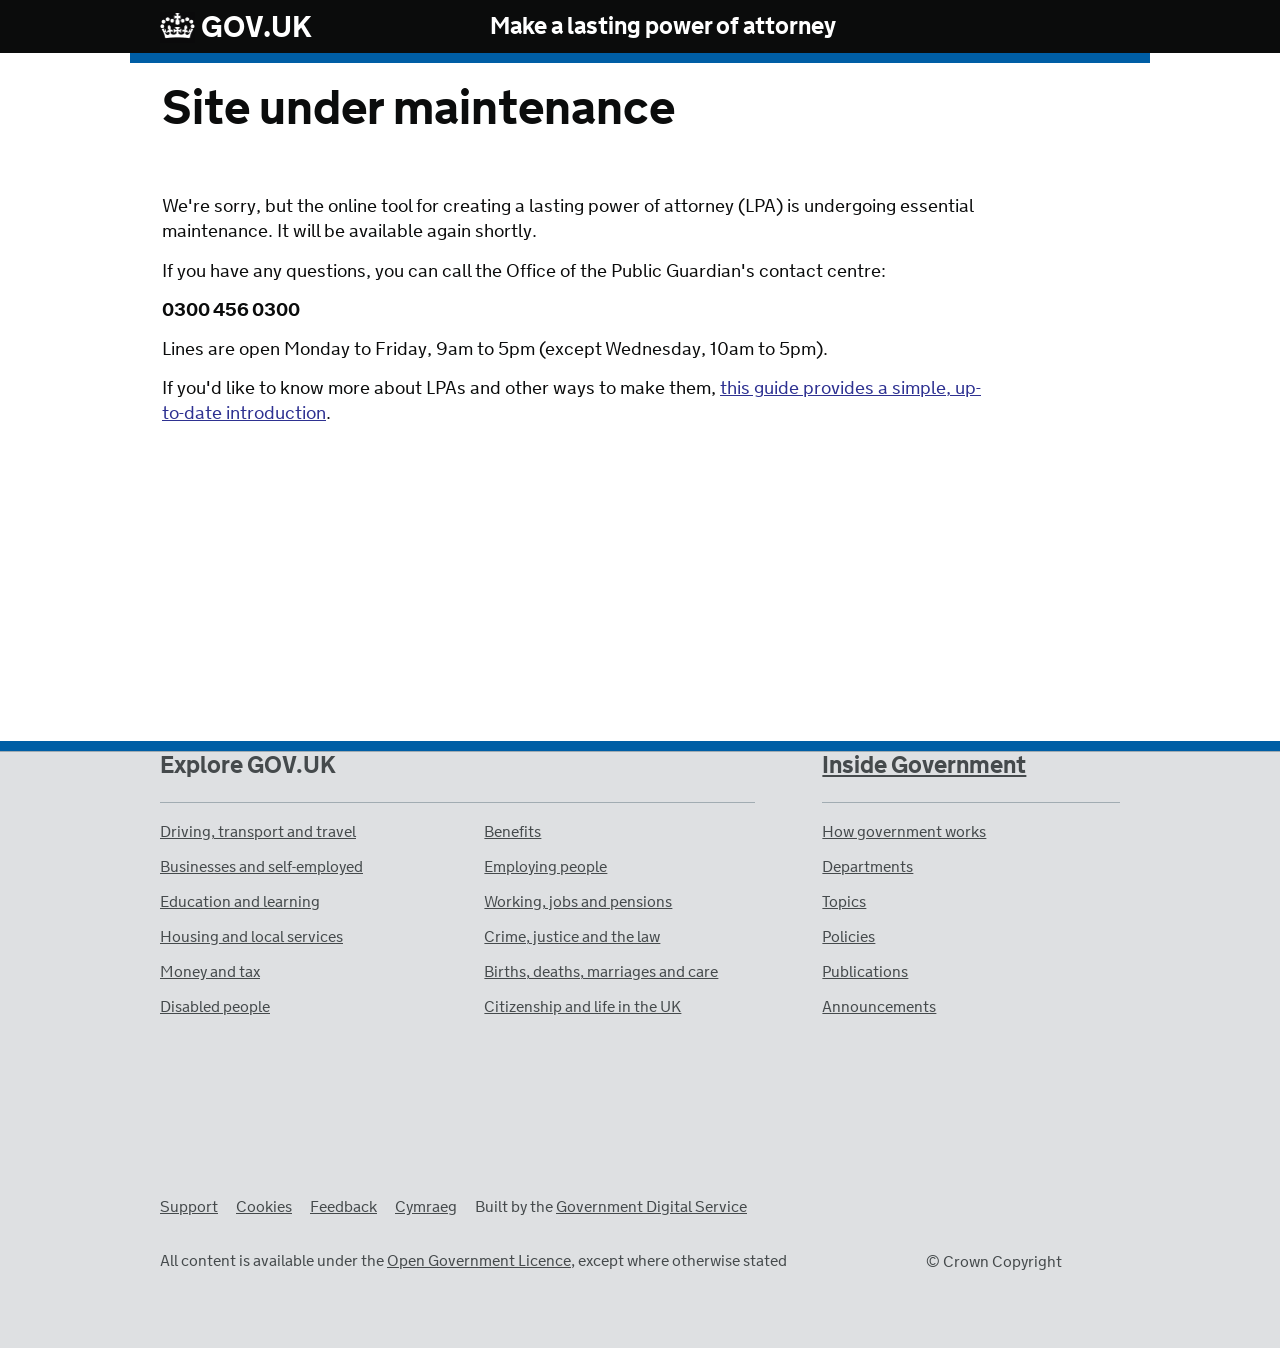
==== index.html @ 2215c609 "Initial commit of the OPG LPA maintenance site." ====
<!DOCTYPE html>
<!--[if lt IE 9]><html class="lte-ie8" lang="en"><![endif]-->
<!--[if gt IE 8]><!-->

<html lang="en">
<!--<![endif]-->

      <head>
    <meta http-equiv="content-type" content="text/html; charset=UTF-8" />

    <title>Site under maintenance | Make a lasting power of attorney | GOV.UK</title>

    <script type="text/javascript">
  (function(){if(navigator.userAgent.match(/IEMobile\/10\.0/)){var d=document,c="appendChild",a=d.createElement("style");a[c](d.createTextNode("@-ms-viewport{width:auto!important}"));d.getElementsByTagName("head")[0][c](a);}})();
</script>
<!--[if gt IE 8]><!--><link href="/assets-digital-cabinet-office-gov-uk-static/application-a82ba1f455ff45927664ef45062f9cf7.css" media="screen" rel="stylesheet" type="text/css" /><!--<![endif]-->
<!--[if IE 6]><link href="/assets-digital-cabinet-office-gov-uk-static/application-ie6-4026ead82285bf16a3e06874a252876e.css" media="screen" rel="stylesheet" type="text/css" /><![endif]-->
<!--[if IE 7]><link href="/assets-digital-cabinet-office-gov-uk-static/application-ie7-8b614a81fdb6afed53f5b2acc5351a9c.css" media="screen" rel="stylesheet" type="text/css" /><![endif]-->
<!--[if IE 8]><link href="/assets-digital-cabinet-office-gov-uk-static/application-ie8-4bdfe7c675d5196a0236095948106fd6.css" media="screen" rel="stylesheet" type="text/css" /><![endif]-->


<link href="/assets-digital-cabinet-office-gov-uk-static/print-a250641f33ac06dba78975b0c65f8ac9.css" media="print" rel="stylesheet" type="text/css" />


    <!--[if IE 8]>
<script type="text/javascript">
  (function(){if(window.opera){return;}
  setTimeout(function(){var a=document,g,b={families:(g=
  ["nta"]),urls:["/assets-digital-cabinet-office-gov-uk-static/fonts-ie8-beb10cbc00c9b7dcdbdee824962bc5f6.css"]},
  c="/assets-digital-cabinet-office-gov-uk-static/libs/goog/webfont-debug-96870cf9f159ed811fd43c39bdf4656b.js",d="script",
  e=a.createElement(d),f=a.getElementsByTagName(d)[0],h=g.length;WebFontConfig
  ={custom:b},e.src=c,f.parentNode.insertBefore(e,f);for(;h=h-1;a.documentElement
  .className+=' wf-'+g[h].replace(/\s/g,'').toLowerCase()+'-n4-loading');},0)
  })()
</script>
<![endif]-->
<!--[if gte IE 9]><!-->
  <link href="/assets-digital-cabinet-office-gov-uk-static/fonts-0fb6b917e34e45c93a44eec72dcc21de.css" media="all" rel="stylesheet" type="text/css" />
<!--<![endif]-->


    <!--[if lt IE 9]>
      <script src="/assets-digital-cabinet-office-gov-uk-static/ie-27ccded64045ab36dbfb67c2f47c362b.js" type="text/javascript"></script>
    <![endif]-->

    <link rel="shortcut icon" href="/assets-digital-cabinet-office-gov-uk-static/favicon-447e4ac1ab790342660eacfe3dcce264.ico" type="image/x-icon" />

<!-- For third-generation iPad with high-resolution Retina display: -->
<link rel="apple-touch-icon-precomposed" sizes="144x144" href="/assets-digital-cabinet-office-gov-uk-static/apple-touch-icon-144x144-4e306e01c31e237722b82b7aa7130082.png">
<!-- For iPhone with high-resolution Retina display: -->
<link rel="apple-touch-icon-precomposed" sizes="114x114" href="/assets-digital-cabinet-office-gov-uk-static/apple-touch-icon-114x114-f1d7ccdc7b86d923386b373a9ba5e3db.png">
<!-- For first- and second-generation iPad: -->
<link rel="apple-touch-icon-precomposed" sizes="72x72" href="/assets-digital-cabinet-office-gov-uk-static/apple-touch-icon-72x72-2ddbe540853e3ba0d30fbad2a95eab3c.png">
<!-- For non-Retina iPhone, iPod Touch, and Android 2.1+ devices: -->
<link rel="apple-touch-icon-precomposed" href="/assets-digital-cabinet-office-gov-uk-static/apple-touch-icon-57x57-37527434942ed8407b091aae5feff3f3.png">

<meta name="viewport" content="width=device-width, initial-scale=1">
<meta name="og:image" content="/assets-digital-cabinet-office-gov-uk-static/opengraph-image-4e469785ca4cc8f8dd18d0627bc43d19.png">
<meta name="description" content="Make a lasting power of attorney">
<meta content="Family" name="x-section-name">
<meta content="/browse/family" name="x-section-link">
<meta content="local_transaction" name="x-section-format">


<!--[if gt IE 8]><!--><link href="/css/styles.css" media="screen" rel="stylesheet" type="text/css" /><!--<![endif]-->
<!--[if IE 6]><link href="/css/ie6.css" media="screen" rel="stylesheet" type="text/css" /><![endif]-->
<!--[if IE 7]><link href="/css/ie7.css" media="screen" rel="stylesheet" type="text/css" /><![endif]-->
<!--[if IE 8]><link href="/css/ie8.css" media="screen" rel="stylesheet" type="text/css" /><![endif]-->

<!-- LPA Print styles -->
<link href="/css/print.css" media="print" rel="stylesheet" type="text/css" />

</head>
    
<body class="mainstream full-width">
  <script type="text/javascript">document.body.className = document.body.className + ' js-enabled';</script>
  <a href="#content" class="visuallyhidden">Skip to main content</a>
            <header role="banner" id="global-header" class="global-header with-proposition">
  <div class="header-wrapper">
    <div class="header-global">
      <div class="header-logo">
        <a href="https://www.gov.uk/" title="Go to the GOV.UK homepage" id="logo" class="content">
          <img src="/images/gov.uk_logotype_crown.png" width="35" height="31" alt=""> GOV.UK
        </a>
      </div>
    </div>


          <div class="header-proposition">
        <div class="content">
          <nav id="proposition-menu">
             <span class="home"><a href="/" id="proposition-name">Make a lasting power of attorney</a></span>
          </nav>
        </div>
      </div>
      </div>
</header>            
 
       
<div id="wrapper">
  <section id="content" role="main" class="group">			
            

<header class="page-header group">
<hgroup>
<h1>Site under maintenance</h1>
</hgroup>
</header>

<div class="article-container group">
	<article role="article" class="group">
		<div class="inner">

<p>We're sorry, but the online tool for creating a lasting power of attorney (LPA) is undergoing essential maintenance. It will be available again shortly.</p>

<p>If you have any questions, you can call the Office of the Public Guardian's contact centre: </p>

<p><strong>0300 456 0300</strong></p>


<p>Lines are open Monday to Friday, 9am to 5pm (except Wednesday, 10am to 5pm). </p>

<p>If you'd like to know more about LPAs and other ways to make them, <a href="https://www.gov.uk/power-of-attorney">this guide provides a simple, up-to-date introduction</a>. </p>

</div>
</article>
</div>
                        
    
            </section>
</div>

                        <footer class="group" id="footer" role="contentinfo"><div class="footer-wrapper">
        <nav class="footer-categories"><div class="footer-explore">
            <h2>Explore GOV.UK</h2>

            <ul>
<li><a href="/browse/driving">Driving, transport and travel</a></li>
              <li><a href="/browse/benefits">Benefits</a></li>
              <li><a href="/browse/business">Businesses and self-employed</a></li>
              <li><a href="/browse/employing-people">Employing people</a></li>
              <li><a href="/browse/education">Education and learning</a></li>
              <li><a href="/browse/working">Working, jobs and pensions</a></li>
              <li><a href="/browse/housing">Housing and local services</a></li>
              <li><a href="/browse/justice">Crime, justice and the law</a></li>
              <li><a href="/browse/tax">Money and tax</a></li>
              <li><a href="/browse/births-deaths-marriages">Births, deaths, marriages and care</a></li>
              <li><a href="/browse/disabilities">Disabled people</a></li>
              <li><a href="/browse/citizenship">Citizenship and life in the UK</a></li>
            </ul>
</div>

          <div class="footer-inside-government">
            <h2><a href="/government">Inside Government</a></h2>

            <ul>
<li><a href="/government/how-government-works">How government works</a></li>
              <li><a href="/government/organisations">Departments</a></li>
              <li><a href="/government/topics">Topics</a></li>
              <li><a href="/government/policies">Policies</a></li>
              <li><a href="/government/publications">Publications</a></li>
              <li><a href="/government/announcements">Announcements</a></li>
            </ul>
</div>

        </nav><div class="footer-meta">
          <nav><ul>
<li><a href="/support">Support</a></li>
              <li><a href="/support/cookies">Cookies</a></li>
              <li><a href="/feedback">Feedback</a></li>
              <li><a href="/cymraeg">Cymraeg</a></li>
              <li>Built by the <a href="http://digital.cabinetoffice.gov.uk/">Government Digital Service</a>
</li>
            </ul>
<p>All content is available under the <a href="http://www.nationalarchives.gov.uk/doc/open-government-licence/">Open Government Licence</a>, except where otherwise stated</p>
          </nav><div class="copyright">
            <a href="http://www.nationalarchives.gov.uk/information-management/our-services/crown-copyright.htm">© Crown Copyright</a>
          </div>
        </div>
      </div>
    </footer>
    <script type="text/javascript">

    var _gaq = _gaq || [];
    _gaq.push(['_setAccount', 'UA-33184303-1']);
    _gaq.push(['_setDomainName', 'service.gov.uk']);
    _gaq.push(['_trackPageview']);
    
    (function() {
         var ga = document.createElement('script'); ga.type = 'text/javascript'; ga.async = true;
         ga.src = ('https:' == document.location.protocol ? 'https://ssl' : 'http://www') + '.google-analytics.com/ga.js';
         var s = document.getElementsByTagName('script')[0]; s.parentNode.insertBefore(ga, s);
    })();
      
</script>				
				
</body>

</html>
---- assets-digital-cabinet-office-gov-uk-static/application-a82ba1f455ff45927664ef45062f9cf7.css ----
@-ms-viewport{width:device-width}@-o-viewport{width:device-width}@font-face{font-family:GDS-Logo;src:local("HelveticaNeue"),local("Helvetica Neue"),local("Arial"),local("Helvetica")}@-ms-viewport{width:device-width}@-o-viewport{width:device-width}.button,.button:visited{display:inline;border:none;text-decoration:none;position:relative;line-height:1.25;cursor:pointer}.button,.button.medium{padding:0.25em 0.5em}.button.medium{font-family:"nta",Arial,sans-serif;font-size:19px;font-size:1.9rem;line-height:1.36842;font-weight:400;text-transform:none}@media (max-width: 640px){.button.medium{font-size:1.6rem;line-height:1.25}}.get-started .button,.button,.button:visited{background-color:#008270;color:#fff;-webkit-border-radius:3px;-moz-border-radius:3px;border-radius:3px;-webkit-box-shadow:0 3px 0 #000;-moz-box-shadow:0 3px 0 #000;box-shadow:0 3px 0 #000;font-weight:400;overflow:visible}.get-started .button:focus,.get-started .button:active,.get-started .button-active,.button:active,.button:focus,.button-active{background-color:#28A197}.get-started .button:hover,.get-started .button-hover,.button:hover,.button-hover{background-color:#3ABAA8;color:#fff}.button:active,.button-active{top:0px;box-shadow:none;outline:none}.button:before{content:"";height:110%;width:100%;display:block;background:transparent;position:absolute;top:0;left:0}.button:active:before{top:-10%;height:120%}.get-started .button{font-family:"nta",Arial,sans-serif;font-size:24px;font-size:2.4rem;line-height:0.66667;font-weight:400;text-transform:none;padding:0.45em 0.5em 0.45em 0.5em;display:inline-block}@media (max-width: 640px){.get-started .button{font-size:2rem;line-height:1.2}}.transaction .get-started .button,.local_transaction .get-started .button,.business_support .get-started .button,.licence .get-started .button,.next-steps-promo .get-started .button{padding:0.45em 1.7em 0.45em 0.67em;background-image:url(https://assets.digital.cabinet-office.gov.uk/static/icon-pointer-063838cde108768e30b077e5303783fc.png);background-position:100% 50%;background-repeat:no-repeat}@media (max-width: 640px){.transaction .get-started .button,.local_transaction .get-started .button,.business_support .get-started .button,.licence .get-started .button,.next-steps-promo .get-started .button{background-position:110% 50%}}@media only screen and (-webkit-min-device-pixel-ratio: 2), only screen and (min--moz-device-pixel-ratio: 2), only screen and (-o-min-device-pixel-ratio: 20 / 10), only screen and (min-device-pixel-ratio: 2), only screen and (min-resolution: 192dpi), only screen and (min-resolution: 2dppx){.transaction .get-started .button,.local_transaction .get-started .button,.business_support .get-started .button,.licence .get-started .button,.next-steps-promo .get-started .button{background-image:url(https://assets.digital.cabinet-office.gov.uk/static/icon-pointer-2x-4e80a3998449f88cfb24dba53a739286.png);background-size:30px 19px}}.get-started{margin:1.5em 0 0 0}.get-started .destination{font-family:"nta",Arial,sans-serif;font-size:14px;font-size:1.4rem;line-height:1.42857;font-weight:400;text-transform:none;color:#2e3133;display:block;margin-top:0.5em;max-width:13em}@media (max-width: 640px){.get-started .destination{font-size:1.2rem;line-height:1.25}}a.button[rel="external"]:after{display:none;content:none;margin-left:0;margin-right:0}input[disabled="disabled"]{opacity:0.5}input[type="text"],input[type="search"]{font-family:"nta",Arial,sans-serif;font-size:16px;font-size:1.6rem;line-height:1.25;font-weight:300;text-transform:none;border:1px solid #bbb;min-width:8em;margin:0 0.5em;padding:0.25em}@media (max-width: 640px){input[type="text"],input[type="search"]{font-size:1.4rem;line-height:1.14286}}article,aside,details,figcaption,figure,footer,header,hgroup,nav,section,summary{display:block}audio,canvas,video{display:inline-block;*display:inline;*zoom:1}audio:not([controls]){display:none;height:0}[hidden]{display:none}html{font-size:100%;-webkit-text-size-adjust:100%;-ms-text-size-adjust:100%}html,button,input,select,textarea{font-family:sans-serif}body{margin:0}a:focus{outline:thin dotted}a:active,a:hover{outline:0}h1{font-size:2em;margin:0.67em 0}h2{font-size:1.5em;margin:0.83em 0}h3{font-size:1.17em;margin:1em 0}h4{font-size:1em;margin:1.33em 0}h5{font-size:0.83em;margin:1.67em 0}h6{font-size:0.75em;margin:2.33em 0}abbr[title]{border-bottom:none}b,strong{font-weight:bold}blockquote{margin:1em 40px}dfn{font-style:italic}mark{background:#ff0;color:#000}p,pre{margin:1em 0}code,kbd,pre,samp{font-family:monospace, serif;_font-family:'courier new', monospace;font-size:1em}pre{white-space:pre;white-space:pre-wrap;word-wrap:break-word}q{quotes:none}q:before,q:after{content:'';content:none}small{font-size:75%}sub,sup{font-size:75%;line-height:0;position:relative;vertical-align:baseline}sup{top:-0.5em}sub{bottom:-0.25em}dl,menu,ol,ul{margin:1em 0}dd{margin:0 0 0 40px}menu,ol,ul{padding:0 0 0 40px}nav ul,nav ol{list-style:none;list-style-image:none}img{border:0;-ms-interpolation-mode:bicubic}svg:not(:root){overflow:hidden}figure{margin:0}form{margin:0}fieldset{border:1px solid #c0c0c0;margin:0 2px;padding:0.35em 0.625em 0.75em}legend{border:0;padding:0;white-space:normal;*margin-left:-7px}button,input,select,textarea{font-size:100%;margin:0;vertical-align:baseline;*vertical-align:middle}button,input{line-height:normal}button,html input[type="button"],input[type="reset"],input[type="submit"]{-webkit-appearance:button;cursor:pointer;*overflow:visible}button[disabled],input[disabled]{cursor:default}input[type="checkbox"],input[type="radio"]{box-sizing:border-box;padding:0;*height:13px;*width:13px}input[type="search"]{-webkit-appearance:textfield;-moz-box-sizing:content-box;-webkit-box-sizing:content-box;box-sizing:content-box}input[type="search"]::-webkit-search-cancel-button,input[type="search"]::-webkit-search-decoration{-webkit-appearance:none}button::-moz-focus-inner,input::-moz-focus-inner{border:0;padding:0}textarea{overflow:auto;vertical-align:top}table{border-collapse:collapse;border-spacing:0}html,body,button,input,table,td,th{font-family:"nta",Arial,sans-serif}html,body,div,h1,h2,h3,h4,h5,h6,article,aside,footer,header,hgroup,nav,section{margin:0;padding:0;vertical-align:baseline}.group:before,.group:after{content:"\0020";display:block;height:0;overflow:hidden}.group:after{clear:both}.group{zoom:1}.content-fixed{top:0;position:fixed}.shim{display:block}html{background:#eaedef}body{color:#0b0c0c;line-height:1.5;font-weight:400;-webkit-font-smoothing:antialiased}ol,ul,nav ol,nav ul{list-style:inherit}fieldset{border:none;padding:0}a,a:visited{color:#2e3191}a:hover{color:#2e8aca}a:active{color:#2e8aca}a[rel="external"]:after{background-image:url(https://assets.digital.cabinet-office.gov.uk/static/external-link-4247fe6cbf644abe4092032a36a5837e.png);background-repeat:no-repeat}@media only screen and (-webkit-min-device-pixel-ratio: 2), only screen and (min--moz-device-pixel-ratio: 2), only screen and (-o-min-device-pixel-ratio: 20 / 10), only screen and (min-device-pixel-ratio: 2), only screen and (min-resolution: 192dpi), only screen and (min-resolution: 2dppx){a[rel="external"]:after{background-image:url(https://assets.digital.cabinet-office.gov.uk/static/external-link-24x24-d888ebcab9570f3a9e2d96f852ac841e.png);background-size:12px 400px}}a[rel="external"]:after{content:"\A0\A0\A0\A0";background-position:right 6px}a[rel="external"]:hover:after{background-position:right -382px}@media (max-width: 640px){a[rel="external"]:after{content:"\A0\A0\A0\A0\A0";background-position:right 3px}a[rel="external"]:hover:after{background-position:right -385px}}.external-link:after{content:"\A0\A0\A0\A0\A0\A0\A0\A0";background-position:right 0px}.external-link:hover:after{background-position:right 0px}.external-link:after{background-image:url(https://assets.digital.cabinet-office.gov.uk/static/external-link-black-12x12-0e08faeaec0dca8fe0e776df6f8ca406.png);background-repeat:no-repeat}@media only screen and (-webkit-min-device-pixel-ratio: 2), only screen and (min--moz-device-pixel-ratio: 2), only screen and (-o-min-device-pixel-ratio: 20 / 10), only screen and (min-device-pixel-ratio: 2), only screen and (min-resolution: 192dpi), only screen and (min-resolution: 2dppx){.external-link:after{background-image:url(https://assets.digital.cabinet-office.gov.uk/static/external-link-black-24x24-6868422affcfcc15561daf443cc32b5d.png);background-size:12px 400px}}html{font-size:62.5%;overflow-y:scroll;-webkit-tap-highlight-color:rgba(0,0,0,0)}body{font-size:160%;margin:0}b,strong{font-weight:600}button{*overflow:visible}abbr[title]{cursor:help}input[type="search"]::-webkit-search-cancel-button{-webkit-appearance:searchfield-cancel-button;margin-right:2px}input[type="search"]::-webkit-search-decoration{-webkit-appearance:none}article h1{font-family:"nta",Arial,sans-serif;font-size:24px;font-size:2.4rem;line-height:1.25;font-weight:400;text-transform:none;font-weight:700;margin-top:1.5em;margin-bottom:0.75em}@media (max-width: 640px){article h1{font-size:2rem;line-height:1.2}}article header h1{font-family:"nta",Arial,sans-serif;font-size:27px;font-size:2.7rem;line-height:1.11111;font-weight:400;text-transform:none;padding-top:8px;padding-top:0.8rem;padding-bottom:7px;padding-bottom:0.7rem;font-weight:700;color:#0b0c0c;margin-top:0;margin-bottom:0}@media (max-width: 640px){article header h1{font-size:1.8rem;line-height:1.11111}}@media (min-width: 641px){article header h1{padding-top:0.4rem;padding-bottom:0.6rem}}article header h1 span{font-family:"nta",Arial,sans-serif;font-size:16px;font-size:1.6rem;line-height:1.25;font-weight:300;text-transform:none;display:block;margin-bottom:0.4em}@media (max-width: 640px){article header h1 span{font-size:1.4rem;line-height:1.14286}}.wf-nta-n4-active article header h1 span{font-family:"NTA", "Helvetica Neue", Arial, Helvetica, sans-serif}article h1+h2{margin-top:0.75em}article h2{font-family:"nta",Arial,sans-serif;font-size:24px;font-size:2.4rem;line-height:1.25;font-weight:400;text-transform:none;font-weight:700;margin:1.2em 0 0.4em 0}@media (max-width: 640px){article h2{font-size:2rem;line-height:1.2}}article h2+h3{margin-top:0.75em}article h3{font-family:"nta",Arial,sans-serif;font-size:19px;font-size:1.9rem;line-height:1.31579;font-weight:400;text-transform:none;font-weight:700;margin-top:1em;margin-bottom:0.75em}@media (max-width: 640px){article h3{font-size:1.6rem;line-height:1.25}}article h3+h4{margin-top:0.75em}article h4{margin-top:1.5em;margin-bottom:0}article h3+table{margin-top:0.652em}article h4+table{margin-top:0.75em}article h2+p,article h3+p,article h4+p,article h2+ol,article h3+ol,article h4+ol,article h2+ul,article h3+ul,article h4+ul{margin-top:0.2em}article h1,article h2,article h3,article h4{color:#0b0c0c}article p,article ul,article ol{margin:0.75em 0}article p{font-family:"nta",Arial,sans-serif;font-size:19px;font-size:1.9rem;line-height:1.31579;font-weight:400;text-transform:none}@media (max-width: 640px){article p{font-size:1.6rem;line-height:1.25}}article p+.help-notice{margin-top:2em}article li{font-family:"nta",Arial,sans-serif;font-size:19px;font-size:1.9rem;line-height:1.31579;font-weight:400;text-transform:none;margin:0.25em 0;padding-left:0.3em}@media (max-width: 640px){article li{font-size:1.6rem;line-height:1.25}}@media (max-width: 640px){article li{margin-left:16px;margin-left:1.6rem;padding-left:0}}article li ul,article li ol{margin:0;list-style-position:inside}article li li{font-family:"nta",Arial,sans-serif;font-size:19px;font-size:1.9rem;line-height:1.31579;font-weight:400;text-transform:none;list-style-type:circle}@media (max-width: 640px){article li li{font-size:1.6rem;line-height:1.25}}article li p{font-family:"nta",Arial,sans-serif;font-size:19px;font-size:1.9rem;line-height:1.31579;font-weight:400;text-transform:none;margin:0}@media (max-width: 640px){article li p{font-size:1.6rem;line-height:1.25}}article ul,article ol{padding-left:1em;margin-top:0.75em;margin-bottom:0.75em}@media (max-width: 640px){article ul,article ol{padding-left:0;margin-left:0}}article .example ul,article .example ol{margin-left:-1.2em}article ul{list-style-type:circle;list-style-image:url(https://assets.digital.cabinet-office.gov.uk/static/bullet-disc-5px-4180cb91fb35028365a59ddfcfd36e34.gif)}article ol{list-style-type:decimal}article table ul{padding-left:0.75em;margin:0}article table ul li:last-child{margin-bottom:0}article dl{margin-top:1.5em;margin-bottom:1.88em}article dt{font-family:"nta",Arial,sans-serif;font-size:19px;font-size:1.9rem;line-height:1.31579;font-weight:400;text-transform:none;margin-bottom:0.25em}@media (max-width: 640px){article dt{font-size:1.6rem;line-height:1.25}}article dd{margin-bottom:0.75em}article table{border-collapse:collapse;border-spacing:0;margin:1em -1em 2em -1em;width:105.95%}article table caption{font-family:"nta",Arial,sans-serif;font-size:24px;font-size:2.4rem;line-height:1.25;font-weight:400;text-transform:none;font-weight:700;margin:0.4em 0.5em 0.4em 0.7em;text-align:left}@media (max-width: 640px){article table caption{font-size:2rem;line-height:1.2}}@media (max-width: 640px){article table{margin:1em 0 2em 0;width:100%}article table caption{padding-left:0}}article th,article td{font-family:"nta",Arial,sans-serif;font-size:16px;font-size:1.6rem;line-height:1.25;font-weight:300;text-transform:none;vertical-align:top;padding:0.7em 0.5em 0.7em 1em}@media (max-width: 640px){article th,article td{font-size:1.4rem;line-height:1.14286}}article th a[rel="external"]:after,article td a[rel="external"]:after{content:"\A0\A0\A0\A0\A0";background-position:right 3px}article th a[rel="external"]:hover:after,article td a[rel="external"]:hover:after{background-position:right -385px}@media (max-width: 640px){article th a[rel="external"]:after,article td a[rel="external"]:after{content:"\A0\A0\A0\A0\A0";background-position:right 1px}article th a[rel="external"]:hover:after,article td a[rel="external"]:hover:after{background-position:right -387px}}article tr:nth-child(even) td{background-color:#fff}article td{background:#eaedef;border:dotted 1px #b8c6cc}article td small{font-family:"nta",Arial,sans-serif;font-size:16px;font-size:1.6rem;line-height:1.25;font-weight:300;text-transform:none}@media (max-width: 640px){article td small{font-size:1.4rem;line-height:1.14286}}@media screen and (max-width: 320px){article th,article td,article td small{font-size:1rem}}article th{line-height:1.25em;text-align:left;color:#0b0c0c;font-weight:700;background-color:#dee0e2;border:solid 1px #a1acb2}.mainstream article .summary{margin:0 0 2em 0;padding:0;color:#0b0c0c}.mainstream article .summary p{font-family:"nta",Arial,sans-serif;font-size:24px;font-size:2.4rem;line-height:1.25;font-weight:400;text-transform:none}@media (max-width: 640px){.mainstream article .summary p{font-size:2rem;line-height:1.2}}@media (max-width: 640px){.mainstream article .summary{margin:0 0 2em 0;padding:0}}.mainstream .ancillary .summary{margin-bottom:2em}article .summary p,article .summary h2,.mainstream .ancillary .summary p,.mainstream .ancillary .summary h2{border:none;margin:0 0.75em 0 0}article .summary h2,.mainstream .ancillary .summary h2{line-height:1.35em}.licence-finder article.outcome ul{padding:1em 1em;margin:0 -1em}.licence-finder article.outcome ul li{list-style-type:none;list-style-image:none;margin:0 0 0.75em 0;padding:0}article .advisory{background:url(https://assets.digital.cabinet-office.gov.uk/static/icon-information-f78d8c1b10b141b5a9a8c7a40220c4a4.png) no-repeat scroll 98% 1em #d5e8f3;line-height:1.3em;margin:0 -1em 1em -1em;padding:1em;text-align:left}@media only screen and (-webkit-min-device-pixel-ratio: 2), only screen and (min--moz-device-pixel-ratio: 2), only screen and (-o-min-device-pixel-ratio: 20 / 10), only screen and (min-device-pixel-ratio: 2), only screen and (min-resolution: 192dpi), only screen and (min-resolution: 2dppx){article .advisory{background-image:url(https://assets.digital.cabinet-office.gov.uk/static/icon-information-2x-eedbac65890d3d47722b2ac643d29937.png);background-size:27px 27px}}article .advisory p{margin:0 0.75em 0 0;min-height:1.75em;padding-right:3em}article .advisory strong{font-weight:400}article .advisory.high-alert{background-color:#eaedef;border-color:#C00}@media (max-width: 640px){article .advisory{margin:0 0 1em 0}}article .intro{background-color:transparent;margin:0 -1em 1.5em -1em;padding:1em 1em 1em 1em}article .intro p:first-child{margin-top:0}@media (max-width: 640px){article .intro{margin:0 0 1.5em 0;padding:0}}#wrapper.place article .intro{margin-bottom:0}article .example{background:#eaedef;margin:0.75em -1em;padding:0.5em 1em}article .example strong{display:block}@media (max-width: 640px){article .example{margin:0.75 0}}article .application-notice,article .advisory.minor,article .form-download,article .subscribe{background-color:#d5e8f3;margin:1em -1em 1.5em -1em;padding:0.25em 1em 0.25em 1em}@media (max-width: 640px){article .application-notice,article .advisory.minor,article .form-download,article .subscribe{margin:1em 0 1.5em 0}}article .advisory.minor{background-image:none;padding:0.75em 1em}article .help-notice{background:url(https://assets.digital.cabinet-office.gov.uk/static/icon-important-a03e91e21fcafa717c52b03f9ecc4846.png) no-repeat scroll 98% 1em #eaedef}@media only screen and (-webkit-min-device-pixel-ratio: 2), only screen and (min--moz-device-pixel-ratio: 2), only screen and (-o-min-device-pixel-ratio: 20 / 10), only screen and (min-device-pixel-ratio: 2), only screen and (min-resolution: 192dpi), only screen and (min-resolution: 2dppx){article .help-notice{background-image:url(https://assets.digital.cabinet-office.gov.uk/static/icon-important-2x-efce5dcf8ea65c397c25f21c2a88d6ff.png);background-size:29px 24px}}article a.important{background:url(https://assets.digital.cabinet-office.gov.uk/static/icon-important-a03e91e21fcafa717c52b03f9ecc4846.png) no-repeat scroll 100% 0 #fff}article .subscribe{background:url(https://assets.digital.cabinet-office.gov.uk/static/icon-calendar-a730cb41819a392647f1d9aa0e73df47.png) no-repeat scroll 98% 1em #d5e8f3}@media only screen and (-webkit-min-device-pixel-ratio: 2), only screen and (min--moz-device-pixel-ratio: 2), only screen and (-o-min-device-pixel-ratio: 20 / 10), only screen and (min-device-pixel-ratio: 2), only screen and (min-resolution: 192dpi), only screen and (min-resolution: 2dppx){article .subscribe{background-image:url(https://assets.digital.cabinet-office.gov.uk/static/icon-calendar-2x-6bc181d5ec18418bf6b31066dfc948cc.png);background-size:27px 27px}}article .info-notice{background:url(https://assets.digital.cabinet-office.gov.uk/static/icon-information-f78d8c1b10b141b5a9a8c7a40220c4a4.png) no-repeat scroll 98% 1em #d5e8f3}@media only screen and (-webkit-min-device-pixel-ratio: 2), only screen and (min--moz-device-pixel-ratio: 2), only screen and (-o-min-device-pixel-ratio: 20 / 10), only screen and (min-device-pixel-ratio: 2), only screen and (min-resolution: 192dpi), only screen and (min-resolution: 2dppx){article .info-notice{background-image:url(https://assets.digital.cabinet-office.gov.uk/static/icon-information-2x-eedbac65890d3d47722b2ac643d29937.png);background-size:27px 27px}}article .help-notice p,article .info-notice p,article .subscribe p{padding-right:4em}article p+.help-notice,article p+.info-notice{margin-top:2em}article .info-notice a[rel="external"]{display:inline}article .form-download{background:url(https://assets.digital.cabinet-office.gov.uk/static/icon-file-download-94eed1f1fc1bdef08f0ec9667bed474d.png) no-repeat scroll 98% 1em #d5e8f3}@media only screen and (-webkit-min-device-pixel-ratio: 2), only screen and (min--moz-device-pixel-ratio: 2), only screen and (-o-min-device-pixel-ratio: 20 / 10), only screen and (min-device-pixel-ratio: 2), only screen and (min-resolution: 192dpi), only screen and (min-resolution: 2dppx){article .form-download{background-image:url(https://assets.digital.cabinet-office.gov.uk/static/icon-file-download-2x-9510e63cf21008db399a745efe01e927.png);background-size:25px 25px}}article .form-download p{padding-right:3em}article .form-download a{display:block}.contact{margin:0.75em 0;min-width:60%}.contact dl dt{font-weight:bold;margin:0 0 0.25em 0}.contact dl dd{margin:0 0 0.5em 0}@media (max-width: 640px){.contact{margin:0.75em 0}}.meta-data .contact{width:auto}.contact dl dt,.meta-data .contact dt{float:left;clear:left}.contact dl dd,.meta-data .contact dd{margin-left:8.5em}article .address{background:#eaedef;margin:0.75em 0 1.5em 0;padding:1em 0 1em 2em;min-width:35%}article ol.places{list-style-type:none;padding-left:0;margin-left:0}article ol.places.answer_locations .information{min-height:3em}article ol.places li{margin:0;padding-left:0}section.places h3{margin-top:0}article .place{margin:1.5em 0;border-bottom:solid 1px #a1acb2;padding-bottom:1.5em}article .place .address{background:none;border:none;margin:0;padding:0;width:auto;display:block}article .place .url{overflow:hidden;text-overflow:ellipsis}article .place .additional-information{font-family:"nta",Arial,sans-serif;font-size:16px;font-size:1.6rem;line-height:1.25;font-weight:300;text-transform:none}@media (max-width: 640px){article .place .additional-information{font-size:1.4rem;line-height:1.14286}}article .place .additional-information a{display:block}@media (max-width: 640px){article .place{margin:0.75em 0}}article ul.view-maps{list-style:none;padding:0;margin:1em 0}article ul.view-maps li{font-family:"nta",Arial,sans-serif;font-size:16px;font-size:1.6rem;line-height:1.25;font-weight:300;text-transform:none;display:inline-block;margin-right:1em}@media (max-width: 640px){article ul.view-maps li{font-size:1.4rem;line-height:1.14286}}article ol.steps{padding-left:0;margin-left:0}article ol.steps>li{background-position:0 0.87em;background-repeat:no-repeat;list-style-type:none;margin-left:0;padding:0.75em 0 0.75em 2.2em}article ol.steps>li:nth-child(1){background-image:url(https://assets.digital.cabinet-office.gov.uk/static/icon-step-1-6afb52055d0f49ccc1ffa7c33ef10fb2.png)}@media only screen and (-webkit-min-device-pixel-ratio: 2), only screen and (min--moz-device-pixel-ratio: 2), only screen and (-o-min-device-pixel-ratio: 20 / 10), only screen and (min-device-pixel-ratio: 2), only screen and (min-resolution: 192dpi), only screen and (min-resolution: 2dppx){article ol.steps>li:nth-child(1){background-image:url(https://assets.digital.cabinet-office.gov.uk/static/icon-step-1-2x-e4b7bb0f629da7101212d249d3220073.png);background-size:24px 24px}}article ol.steps>li:nth-child(2){background-image:url(https://assets.digital.cabinet-office.gov.uk/static/icon-step-2-959e7eecd3702fe3bc7a61a57a40289b.png)}@media only screen and (-webkit-min-device-pixel-ratio: 2), only screen and (min--moz-device-pixel-ratio: 2), only screen and (-o-min-device-pixel-ratio: 20 / 10), only screen and (min-device-pixel-ratio: 2), only screen and (min-resolution: 192dpi), only screen and (min-resolution: 2dppx){article ol.steps>li:nth-child(2){background-image:url(https://assets.digital.cabinet-office.gov.uk/static/icon-step-2-2x-1dd7dccc37dd28ecee1f493431c4a8ef.png);background-size:24px 24px}}article ol.steps>li:nth-child(3){background-image:url(https://assets.digital.cabinet-office.gov.uk/static/icon-step-3-c95226d199222c14832170be0941a27a.png)}@media only screen and (-webkit-min-device-pixel-ratio: 2), only screen and (min--moz-device-pixel-ratio: 2), only screen and (-o-min-device-pixel-ratio: 20 / 10), only screen and (min-device-pixel-ratio: 2), only screen and (min-resolution: 192dpi), only screen and (min-resolution: 2dppx){article ol.steps>li:nth-child(3){background-image:url(https://assets.digital.cabinet-office.gov.uk/static/icon-step-3-2x-f8b1c0b935d71c4629f3ee65299b1adf.png);background-size:24px 24px}}article ol.steps>li:nth-child(4){background-image:url(https://assets.digital.cabinet-office.gov.uk/static/icon-step-4-60af308c82427fdd1d7d6d25276081b9.png)}@media only screen and (-webkit-min-device-pixel-ratio: 2), only screen and (min--moz-device-pixel-ratio: 2), only screen and (-o-min-device-pixel-ratio: 20 / 10), only screen and (min-device-pixel-ratio: 2), only screen and (min-resolution: 192dpi), only screen and (min-resolution: 2dppx){article ol.steps>li:nth-child(4){background-image:url(https://assets.digital.cabinet-office.gov.uk/static/icon-step-4-2x-3370132b9083ad457389b8060cccf78b.png);background-size:24px 24px}}article ol.steps>li:nth-child(5){background-image:url(https://assets.digital.cabinet-office.gov.uk/static/icon-step-5-b17e99ecee21386df7756a701d1065ba.png)}@media only screen and (-webkit-min-device-pixel-ratio: 2), only screen and (min--moz-device-pixel-ratio: 2), only screen and (-o-min-device-pixel-ratio: 20 / 10), only screen and (min-device-pixel-ratio: 2), only screen and (min-resolution: 192dpi), only screen and (min-resolution: 2dppx){article ol.steps>li:nth-child(5){background-image:url(https://assets.digital.cabinet-office.gov.uk/static/icon-step-5-2x-457c197651d0b98b00a8afe4c45d3f62.png);background-size:24px 24px}}article ol.steps>li:nth-child(6){background-image:url(https://assets.digital.cabinet-office.gov.uk/static/icon-step-6-11c0dabc312cc243190739cc83353020.png)}@media only screen and (-webkit-min-device-pixel-ratio: 2), only screen and (min--moz-device-pixel-ratio: 2), only screen and (-o-min-device-pixel-ratio: 20 / 10), only screen and (min-device-pixel-ratio: 2), only screen and (min-resolution: 192dpi), only screen and (min-resolution: 2dppx){article ol.steps>li:nth-child(6){background-image:url(https://assets.digital.cabinet-office.gov.uk/static/icon-step-6-2x-2affb9ee5a3923338aca1e35a5e18ae9.png);background-size:24px 24px}}article ol.steps>li:nth-child(7){background-image:url(https://assets.digital.cabinet-office.gov.uk/static/icon-step-7-ad4e1394e9d1545bdc5428e0f9cd3134.png)}@media only screen and (-webkit-min-device-pixel-ratio: 2), only screen and (min--moz-device-pixel-ratio: 2), only screen and (-o-min-device-pixel-ratio: 20 / 10), only screen and (min-device-pixel-ratio: 2), only screen and (min-resolution: 192dpi), only screen and (min-resolution: 2dppx){article ol.steps>li:nth-child(7){background-image:url(https://assets.digital.cabinet-office.gov.uk/static/icon-step-7-2x-efbf103c9b835a30b2f4006dc20442cc.png);background-size:24px 24px}}article ol.steps>li:nth-child(8){background-image:url(https://assets.digital.cabinet-office.gov.uk/static/icon-step-8-b0e9859cbe3eafeda9facb7b3994c41e.png)}@media only screen and (-webkit-min-device-pixel-ratio: 2), only screen and (min--moz-device-pixel-ratio: 2), only screen and (-o-min-device-pixel-ratio: 20 / 10), only screen and (min-device-pixel-ratio: 2), only screen and (min-resolution: 192dpi), only screen and (min-resolution: 2dppx){article ol.steps>li:nth-child(8){background-image:url(https://assets.digital.cabinet-office.gov.uk/static/icon-step-8-2x-5a8f06f27696dcc6500d60f1e809766b.png);background-size:24px 24px}}article ol.steps>li:nth-child(9){background-image:url(https://assets.digital.cabinet-office.gov.uk/static/icon-step-9-67a02570896ebf742d7a3dba9aa6c160.png)}@media only screen and (-webkit-min-device-pixel-ratio: 2), only screen and (min--moz-device-pixel-ratio: 2), only screen and (-o-min-device-pixel-ratio: 20 / 10), only screen and (min-device-pixel-ratio: 2), only screen and (min-resolution: 192dpi), only screen and (min-resolution: 2dppx){article ol.steps>li:nth-child(9){background-image:url(https://assets.digital.cabinet-office.gov.uk/static/icon-step-9-2x-42d3fc7a6734b68af25d87efb554006a.png);background-size:24px 24px}}article ol.steps>li:nth-child(10){background-image:url(https://assets.digital.cabinet-office.gov.uk/static/icon-step-10-d316ad3a7d4a1e7358de69cbbd233b02.png)}@media only screen and (-webkit-min-device-pixel-ratio: 2), only screen and (min--moz-device-pixel-ratio: 2), only screen and (-o-min-device-pixel-ratio: 20 / 10), only screen and (min-device-pixel-ratio: 2), only screen and (min-resolution: 192dpi), only screen and (min-resolution: 2dppx){article ol.steps>li:nth-child(10){background-image:url(https://assets.digital.cabinet-office.gov.uk/static/icon-step-10-2x-992926dcbe9ded43c42d5f04025854a4.png);background-size:24px 24px}}article ol.steps>li:nth-child(11){background-image:url(https://assets.digital.cabinet-office.gov.uk/static/icon-step-11-a1b3cb56c8efaba167c31e11cb6d1656.png)}@media only screen and (-webkit-min-device-pixel-ratio: 2), only screen and (min--moz-device-pixel-ratio: 2), only screen and (-o-min-device-pixel-ratio: 20 / 10), only screen and (min-device-pixel-ratio: 2), only screen and (min-resolution: 192dpi), only screen and (min-resolution: 2dppx){article ol.steps>li:nth-child(11){background-image:url(https://assets.digital.cabinet-office.gov.uk/static/icon-step-11-2x-f6853d04bb43a93410dcac2dd60fe4d3.png);background-size:24px 24px}}article ol.steps>li:nth-child(12){background-image:url(https://assets.digital.cabinet-office.gov.uk/static/icon-step-12-b63fd261f8cdcc4b3dbabec3d22921c6.png)}@media only screen and (-webkit-min-device-pixel-ratio: 2), only screen and (min--moz-device-pixel-ratio: 2), only screen and (-o-min-device-pixel-ratio: 20 / 10), only screen and (min-device-pixel-ratio: 2), only screen and (min-resolution: 192dpi), only screen and (min-resolution: 2dppx){article ol.steps>li:nth-child(12){background-image:url(https://assets.digital.cabinet-office.gov.uk/static/icon-step-12-2x-9b187343269740733fea96dd513ebb0a.png);background-size:24px 24px}}article ol.steps>li:nth-child(13){background-image:url(https://assets.digital.cabinet-office.gov.uk/static/icon-step-13-af899d1eb7137cf6870a8131a9172157.png)}@media only screen and (-webkit-min-device-pixel-ratio: 2), only screen and (min--moz-device-pixel-ratio: 2), only screen and (-o-min-device-pixel-ratio: 20 / 10), only screen and (min-device-pixel-ratio: 2), only screen and (min-resolution: 192dpi), only screen and (min-resolution: 2dppx){article ol.steps>li:nth-child(13){background-image:url(https://assets.digital.cabinet-office.gov.uk/static/icon-step-13-2x-5c2a84f5291c7434e560cc8d15b3ab4c.png);background-size:24px 24px}}article ol.steps>li:nth-child(14){background-image:url(https://assets.digital.cabinet-office.gov.uk/static/icon-step-14-ce89c46a0baf75567e0d403e7e15959a.png)}@media only screen and (-webkit-min-device-pixel-ratio: 2), only screen and (min--moz-device-pixel-ratio: 2), only screen and (-o-min-device-pixel-ratio: 20 / 10), only screen and (min-device-pixel-ratio: 2), only screen and (min-resolution: 192dpi), only screen and (min-resolution: 2dppx){article ol.steps>li:nth-child(14){background-image:url(https://assets.digital.cabinet-office.gov.uk/static/icon-step-14-2x-36d8b08d939fc362dfe67ce41bcf951b.png);background-size:24px 24px}}.highlight-answer,.highlighted-event{background-color:#28a197;color:#fff;text-align:center;padding:0.1em 2em 0.2em 2em;margin:0 -1em 1em -1em}.highlight-answer p,.highlighted-event p{line-height:2.3em;color:#fff}.highlight-answer p em,.highlighted-event p em{font-size:2.45em;font-style:normal;font-weight:700;display:block;margin-bottom:0.5em;color:#fff}@media (max-width: 640px){.highlight-answer,.highlighted-event{margin:0 0 1em 0;font-family:"nta",Arial,sans-serif;font-size:48px;font-size:4.8rem;line-height:1.04167;font-weight:400;text-transform:none}.highlight-answer p,.highlighted-event p{font-size:1em;line-height:inherit}.highlight-answer p em,.highlighted-event p em{font-size:1em;display:inline}}@media (max-width: 640px) and (max-width: 640px){.highlight-answer,.highlighted-event{font-size:3.2rem;line-height:1.09375}}.clocks-calendar .equal-width{width:50%}#wrapper{background-color:#eaedef}.inner{margin:0 auto;padding:1em;position:relative}section#content{margin:0 auto;max-width:1020px;position:relative}@media (max-width: 640px){section#content{max-width:auto}}p{font-family:"nta",Arial,sans-serif;font-size:19px;font-size:1.9rem;line-height:1.31579;font-weight:400;text-transform:none}@media (max-width: 640px){p{font-size:1.6rem;line-height:1.25}}h2,h3,h4{font-weight:400}h2{font-family:"nta",Arial,sans-serif;font-size:24px;font-size:2.4rem;line-height:1.25;font-weight:400;text-transform:none;margin-top:0.5em;margin-bottom:0.25em}@media (max-width: 640px){h2{font-size:2rem;line-height:1.2}}h3{font-family:"nta",Arial,sans-serif;font-size:19px;font-size:1.9rem;line-height:1.31579;font-weight:400;text-transform:none;margin-top:0.5em;margin-bottom:0.25em}@media (max-width: 640px){h3{font-size:1.6rem;line-height:1.25}}h4{font-family:"nta",Arial,sans-serif;font-size:19px;font-size:1.9rem;line-height:1.31579;font-weight:400;text-transform:none;margin-top:0.5em;margin-bottom:0.25em}@media (max-width: 640px){h4{font-size:1.6rem;line-height:1.25}}#global-locator-form label,#global-locator-form .ask_location{display:inline}#global-locator-form label.hidden,#global-locator-form .ask_location.hidden{display:none}#global-locator-form .found_location p,#global-locator-form .finding_location p{margin:0em}.related-positioning{height:0;left:0;position:fixed;top:9.5em;width:100%;z-index:0}@media (max-width: 800px){.related-positioning{position:static;top:auto;height:auto}}.js-enabled .related-positioning{top:7em}.beta .related-positioning{top:12em}.js-enabled .related-with-cookie,.js-enabled .related-beta{top:9.5em}.related-container{position:relative;height:0;margin:0 auto;max-width:1020px;position:relative;z-index:50}@media (max-width: 800px){.related-container{max-width:auto;height:auto}}.related{position:absolute;right:0;width:15em}@media (max-width: 800px){.related{position:static;right:auto;width:auto}}.related .inner{background-color:#dee0e2;padding:0.5em 1em 0 1.2em;width:auto}@media (max-width: 800px){.related .inner{padding-left:2em}}@media (max-width: 640px){.related .inner{padding-left:1em}}.related h2{font-family:"nta",Arial,sans-serif;font-size:19px;font-size:1.9rem;line-height:1.31579;font-weight:400;text-transform:none;color:#0b0c0c;margin-top:0.3em;margin-bottom:0.5em;position:relative}@media (max-width: 640px){.related h2{font-size:1.6rem;line-height:1.25}}@media (max-width: 640px){.related h2{font-size:17px;font-size:1.7rem;margin-bottom:0.625em}}.related ul{font-family:"nta",Arial,sans-serif;font-size:16px;font-size:1.6rem;line-height:1.25;font-weight:300;text-transform:none;list-style:none;margin:0;padding:0;overflow:hidden}@media (max-width: 640px){.related ul{font-size:1.4rem;line-height:1.14286}}.related li{margin-bottom:1em;padding-left:0}.related li.related-topic{border-top:1px solid #a1acb2;list-style:none outside none;margin:0.25em 0 0;padding:0.75em 0}.related li.related-topic a{padding:0}.related li a{background-position:0 -287px;background-repeat:no-repeat;display:block;line-height:1.25em;orphans:2}.related li a:hover{background-position:0 0}.related li a[href*="#"]{background:none;color:#888;cursor:default;text-decoration:none}.related .return-to-top{font-family:"nta",Arial,sans-serif;font-size:16px;font-size:1.6rem;line-height:1.25;font-weight:300;text-transform:none;margin-bottom:0.5em;position:absolute;left:-9999em}@media (max-width: 640px){.related .return-to-top{font-size:1.4rem;line-height:1.14286}}@media (max-width: 640px){.related .return-to-top{position:static;border-top:1px solid #a1acb2;margin:0.25em 0 0;padding:0.75em 0}}#wrapper .related.sections-list li a{padding:0.1em 0em}#legacy-sources{margin-left:1.2em;margin-top:1em;display:none}#legacy-sources p{font-size:1em;margin-bottom:0;padding:0;color:black}#legacy-sources ul{margin:0;padding:0;overflow:hidden}#legacy-sources li{text-indent:-5000px;float:left;background-repeat:no-repeat;display:none}#wrapper.businesslink #legacy-sources,#wrapper.directgov #legacy-sources{display:block}#wrapper.businesslink #legacy-sources li.businesslink{background-image:url(https://assets.digital.cabinet-office.gov.uk/static/businesslink-logo-cbe51b7484c114cfa1c5b38b4baeb12a.png);width:84px;height:33px;margin-top:0.5em;display:block}@media only screen and (-webkit-min-device-pixel-ratio: 2), only screen and (min--moz-device-pixel-ratio: 2), only screen and (-o-min-device-pixel-ratio: 20 / 10), only screen and (min-device-pixel-ratio: 2), only screen and (min-resolution: 192dpi), only screen and (min-resolution: 2dppx){#wrapper.businesslink #legacy-sources li.businesslink{background-image:url(https://assets.digital.cabinet-office.gov.uk/static/businesslink-logo-2x-b0f01b15372c3bc383c103ed1242c05d.png);background-size:84px 33px}}#wrapper.directgov #legacy-sources li.directgov{background-image:url(https://assets.digital.cabinet-office.gov.uk/static/directgov-logo-ec7e275a0d4d6d02ce2ddf90d715d0e0.png);width:74px;height:14px;margin-right:1em;margin-top:1.2em;display:block}@media only screen and (-webkit-min-device-pixel-ratio: 2), only screen and (min--moz-device-pixel-ratio: 2), only screen and (-o-min-device-pixel-ratio: 20 / 10), only screen and (min-device-pixel-ratio: 2), only screen and (min-resolution: 192dpi), only screen and (min-resolution: 2dppx){#wrapper.directgov #legacy-sources li.directgov{background-image:url(https://assets.digital.cabinet-office.gov.uk/static/directgov-logo-2x-5f674f266cd1807df3e22936be9a0613.png);background-size:74px 14px}}header.page-header .skip-to-related{position:absolute;left:-9999em}header.page-header hgroup{background-color:#fff;display:block;margin:0 15em 0 0;padding:1em 2em 2em 2em}@media (max-width: 800px){header.page-header hgroup{margin:0}}header.page-header hgroup h1{font-family:"nta",Arial,sans-serif;font-size:48px;font-size:4.8rem;line-height:1.04167;font-weight:400;text-transform:none;padding-top:10px;padding-top:1rem;padding-bottom:10px;padding-bottom:1rem;background-repeat:no-repeat;color:#0b0c0c;font-weight:400}@media (max-width: 640px){header.page-header hgroup h1{font-size:3.2rem;line-height:1.09375}}@media (min-width: 641px){header.page-header hgroup h1{padding-top:0.7rem;padding-bottom:1.3rem}}header.page-header hgroup h1 span{font-family:"nta",Arial,sans-serif;font-size:19px;font-size:1.9rem;line-height:1;font-weight:400;text-transform:none;display:block;margin-bottom:0.25em;text-shadow:none}@media (max-width: 640px){header.page-header hgroup h1 span{font-size:1.6rem;line-height:1.25}}body.full-width header.page-header hgroup{margin-right:0}body.full-width .article-container{margin-right:0}#wrapper.service header.page-header hgroup,#wrapper.licence header.page-header hgroup,#wrapper.video header.page-header hgroup,#wrapper.answer header.page-header hgroup,#wrapper.guide header.page-header hgroup{padding-left:2em}#wrapper.service header.page-header hgroup h1,#wrapper.licence header.page-header hgroup h1,#wrapper.video header.page-header hgroup h1,#wrapper.answer header.page-header hgroup h1,#wrapper.guide header.page-header hgroup h1{margin-left:0;padding-left:68px}@media (max-width: 640px){#wrapper.service header.page-header hgroup,#wrapper.licence header.page-header hgroup,#wrapper.video header.page-header hgroup,#wrapper.answer header.page-header hgroup,#wrapper.guide header.page-header hgroup{padding-left:1em}#wrapper.service header.page-header hgroup h1,#wrapper.licence header.page-header hgroup h1,#wrapper.video header.page-header hgroup h1,#wrapper.answer header.page-header hgroup h1,#wrapper.guide header.page-header hgroup h1{min-height:2.44em}}#wrapper.programme header.page-header hgroup h1,#wrapper.service header.page-header hgroup h1{margin-left:-12px;padding-left:80px}@media (max-width: 640px){#wrapper.programme header.page-header hgroup,#wrapper.service header.page-header hgroup{padding-left:1em}#wrapper.programme header.page-header hgroup h1,#wrapper.service header.page-header hgroup h1{min-height:2.44em}}@media (min-width: 1182px){#wrapper.programme header.page-header hgroup,#wrapper.service header.page-header hgroup,#wrapper.licence header.page-header hgroup,#wrapper.video header.page-header hgroup{padding-left:0}#wrapper.programme header.page-header hgroup h1,#wrapper.service header.page-header hgroup h1,#wrapper.licence header.page-header hgroup h1,#wrapper.video header.page-header hgroup h1{margin-left:-96px;padding-left:128px}}@media (min-width: 1132px){#wrapper.answer header.page-header hgroup,#wrapper.guide header.page-header hgroup{padding-left:0}#wrapper.answer header.page-header hgroup h1,#wrapper.guide header.page-header hgroup h1{margin-left:-96px;padding-left:128px}}#wrapper.programme header.page-header hgroup h1{background-image:url(https://assets.digital.cabinet-office.gov.uk/static/icon-programme-l-013e5b8905df27b7a6841cbe7a5fd68b.png);background-position:0 5px}@media (min-width: 1182px){#wrapper.programme header.page-header hgroup h1{background-position:15px 18px}}@media only screen and (-webkit-min-device-pixel-ratio: 2), only screen and (min--moz-device-pixel-ratio: 2), only screen and (-o-min-device-pixel-ratio: 20 / 10), only screen and (min-device-pixel-ratio: 2), only screen and (min-resolution: 192dpi), only screen and (min-resolution: 2dppx){#wrapper.programme header.page-header hgroup h1{background-image:url(https://assets.digital.cabinet-office.gov.uk/static/icon-programme-l-2x-f1efc8c373a023fb372365507aa65690.png);background-size:65px 65px}}#wrapper.service header.page-header hgroup h1{background-image:url(https://assets.digital.cabinet-office.gov.uk/static/icon-service-l-91a7454866b9c3969a5ec6bd163a218d.png);background-position:0 12px}@media (min-width: 1182px){#wrapper.service header.page-header hgroup h1{background-position:15px 29px}}@media only screen and (-webkit-min-device-pixel-ratio: 2), only screen and (min--moz-device-pixel-ratio: 2), only screen and (-o-min-device-pixel-ratio: 20 / 10), only screen and (min-device-pixel-ratio: 2), only screen and (min-resolution: 192dpi), only screen and (min-resolution: 2dppx){#wrapper.service header.page-header hgroup h1{background-image:url(https://assets.digital.cabinet-office.gov.uk/static/icon-service-l-2x-7cc740127b25549610e8d86aeed56fdb.png);background-size:67px 52px}}#wrapper.answer header.page-header hgroup h1{background-image:url(https://assets.digital.cabinet-office.gov.uk/static/icon-answer-l-93b38240204ab122e02dff08e81239ac.png);background-position:0 14px}@media (min-width: 1132px){#wrapper.answer header.page-header hgroup h1{background-position:40px 14px}}@media only screen and (-webkit-min-device-pixel-ratio: 2), only screen and (min--moz-device-pixel-ratio: 2), only screen and (-o-min-device-pixel-ratio: 20 / 10), only screen and (min-device-pixel-ratio: 2), only screen and (min-resolution: 192dpi), only screen and (min-resolution: 2dppx){#wrapper.answer header.page-header hgroup h1{background-image:url(https://assets.digital.cabinet-office.gov.uk/static/icon-answer-l-2x-79bab7bf1a111a980a0225125997c031.png);background-size:42px 61px}}#wrapper.licence header.page-header hgroup h1{background-image:url(https://assets.digital.cabinet-office.gov.uk/static/icon-licence-l-5b5290923fa720e669d4f48c1289fd7e.png);background-position:0 14px}@media (min-width: 1182px){#wrapper.licence header.page-header hgroup h1{background-position:16px 14px}}@media only screen and (-webkit-min-device-pixel-ratio: 2), only screen and (min--moz-device-pixel-ratio: 2), only screen and (-o-min-device-pixel-ratio: 20 / 10), only screen and (min-device-pixel-ratio: 2), only screen and (min-resolution: 192dpi), only screen and (min-resolution: 2dppx){#wrapper.licence header.page-header hgroup h1{background-image:url(https://assets.digital.cabinet-office.gov.uk/static/icon-licence-l-2x-ad3e1474395e45637b255b59d427a371.png);background-size:38px 65px}}#wrapper.guide header.page-header hgroup h1,#wrapper.video header.page-header hgroup h1{background-image:url(https://assets.digital.cabinet-office.gov.uk/static/icon-guide-l-5ba70a0c577c1cdf82ada4757a268934.png);background-position:0 14px}@media (min-width: 1132px){#wrapper.guide header.page-header hgroup h1,#wrapper.video header.page-header hgroup h1{background-position:40px 14px}}@media only screen and (-webkit-min-device-pixel-ratio: 2), only screen and (min--moz-device-pixel-ratio: 2), only screen and (-o-min-device-pixel-ratio: 20 / 10), only screen and (min-device-pixel-ratio: 2), only screen and (min-resolution: 192dpi), only screen and (min-resolution: 2dppx){#wrapper.guide header.page-header hgroup h1,#wrapper.video header.page-header hgroup h1{background-image:url(https://assets.digital.cabinet-office.gov.uk/static/icon-guide-l-2x-969a56e5ee8a46768b24724e3bcf6314.png);background-size:40px 61px}}.business_support article.tab-pane{width:auto}.business_support .support-info{background:#E1E8E8;border-left:1px solid #BBB}.business_support section.support-info:last-child{border-bottom:1px dotted #BBB}.business_support .support-info h2{font-family:"nta",Arial,sans-serif;font-size:16px;font-size:1.6rem;line-height:1.25;font-weight:300;text-transform:none;margin:0;text-align:left;color:black;background-color:#E1E8E8;border-top:solid 1px #BBB;float:left;width:30%;padding:0.25em}@media (max-width: 640px){.business_support .support-info h2{font-size:1.4rem;line-height:1.14286}}.business_support .faux-cell,.business_support .faux-cell p,.business_support .faux-cell li,.business_support .long-description p,.business_support .long-description li{font-family:"nta",Arial,sans-serif;font-size:16px;font-size:1.6rem;line-height:1.25;font-weight:300;text-transform:none}@media (max-width: 640px){.business_support .faux-cell,.business_support .faux-cell p,.business_support .faux-cell li,.business_support .long-description p,.business_support .long-description li{font-size:1.4rem;line-height:1.14286}}.business_support .faux-cell{background:#FFF;overflow:hidden;border-left:1px solid #BBB;border-top:1px dotted #BBB;border-right:1px dotted #BBB;margin:0;padding:0.25em}.relevant-authority{margin:0 0 20px 84px;margin:0 0 2rem 8.4rem}.relevant-authority h2{margin:0}.licence .intro form ul{padding-left:12px;padding-left:1.2rem}.licence .intro form li{list-style:none}.licence .intro form li label{padding-left:5px;padding-left:0.5rem}article{float:left;margin-right:12em;min-height:30em;position:relative;width:100%;z-index:1}article .inner{padding:0 10em 2em 2em;width:auto}@media (max-width: 800px){article{min-height:0}article .inner{padding:0 2em 1em 2em}}@media (max-width: 640px){article .inner{padding:0 1em 1em 1em}}#wrapper.answer article .inner,#wrapper.transaction article .inner,#wrapper.local_transaction article .inner{padding-right:10em}@media (max-width: 640px){#wrapper.answer article .inner,#wrapper.transaction article .inner,#wrapper.local_transaction article .inner{padding-right:1em}}#wrapper.guide article .inner,#wrapper.programme article .inner{padding-right:3em}@media (max-width: 640px){#wrapper.guide article .inner,#wrapper.programme article .inner{padding-right:1em}}#wrapper.travel-advice p img{display:block;margin:0 -1em;padding-left:1em}@media (max-width: 800px){#wrapper.travel-advice p img{max-width:100%}}.article-container{background-color:#fff;margin-right:15em;min-height:35em}.travel-advice .article-container{padding-bottom:0.01em}.article-container article{margin-right:0}@media (max-width: 800px){.article-container{margin-right:0;min-height:0}}.meta-data{font-family:"nta",Arial,sans-serif;font-size:16px;font-size:1.6rem;line-height:1.25;font-weight:300;text-transform:none;color:#454a4c;float:right;width:62%;margin-left:2em;background-color:transparent;display:inline;margin-top:-2.7em;text-align:right}@media (max-width: 640px){.meta-data{font-size:1.4rem;line-height:1.14286}}.meta-data .inner{padding:0 2em 0 0}.meta-data p{display:inline-block;text-align:left;font-family:"nta",Arial,sans-serif;font-size:16px;font-size:1.6rem;line-height:1.25;font-weight:300;text-transform:none}.meta-data p a{color:#454a4c}@media (max-width: 640px){.meta-data p{font-size:1.4rem;line-height:1.14286}}@media (max-width: 640px){.meta-data{margin-left:0;margin-top:0;width:50%}.meta-data .inner{padding:0 2em 0 0}.meta-data p{margin-top:0;float:none;width:100%;text-align:right}.meta-data p.print-link a{padding-left:0}}.print-link{text-align:left;margin:0.5em 0;padding-left:2em}.print-link a,.print-link a:link,.print-link a:visited{background:url(https://assets.digital.cabinet-office.gov.uk/static/icon-print-9a70d5911b6625cafb5bf25ab77bc35c.png) no-repeat 0% 50%;padding:0.5em 0 0.5em 28px;zoom:1}@media only screen and (-webkit-min-device-pixel-ratio: 2), only screen and (min--moz-device-pixel-ratio: 2), only screen and (-o-min-device-pixel-ratio: 20 / 10), only screen and (min-device-pixel-ratio: 2), only screen and (min-resolution: 192dpi), only screen and (min-resolution: 2dppx){.print-link a,.print-link a:link,.print-link a:visited{background-image:url(https://assets.digital.cabinet-office.gov.uk/static/icon-print-2x-ff7aa58e0228223005e55b217d4db674.png);background-size:16px 18px}}@media (max-width: 640px){.print-link{width:60%;padding-left:1em}.print-link a,.print-link a:link,.print-link a:visited{padding-bottom:4px}}@media (max-width: 640px){.modified-date{width:40%}}.error-notification,.error-area{border:1px solid #ffc946;background-color:#fbedcd;padding:0 1em;margin-bottom:1em}.error-notification p,.error-area p{font-family:"nta",Arial,sans-serif;font-size:16px;font-size:1.6rem;line-height:1.25;font-weight:300;text-transform:none}@media (max-width: 640px){.error-notification p,.error-area p{font-size:1.4rem;line-height:1.14286}}.error-area span{font-family:"nta",Arial,sans-serif;font-size:14px;font-size:1.4rem;line-height:1.42857;font-weight:400;text-transform:none;font-weight:bold;display:block}@media (max-width: 640px){.error-area span{font-size:1.2rem;line-height:1.25}}.popover-mask{background-color:rgba(0,0,0,0.5);display:none;position:fixed;top:0;left:0;height:100%;width:100%;margin:0;padding:0;z-index:60}#popup{display:none;overflow:visible;clear:both;position:absolute;top:2em;left:0;width:60%;z-index:999999;padding:0;padding-bottom:0.5em}#popup h2{outline:none}#popup h3{font-family:"nta",Arial,sans-serif;font-size:16px;font-size:1.6rem;line-height:1.25;font-weight:300;text-transform:none;margin:0.75em 0}@media (max-width: 640px){#popup h3{font-size:1.4rem;line-height:1.14286}}#popup ul{margin:0 0 0 5em;padding:0}#popup .error-notification{margin-bottom:0.8em;padding:0 0.5em}#popup .inner{background-color:#fff}.close{margin:0;position:absolute;top:0;right:0}.close a{background-color:transparent;background-image:url(https://assets.digital.cabinet-office.gov.uk/static/close-d05b62d4287151f959ffdcf2387898f7.png);background-position:50% 50%;background-repeat:no-repeat;display:block;margin:0;height:2em;width:2em;text-indent:-9999px}.close a:hover{background-color:rgba(0,0,0,0.25)}.sets-cookie{font-family:"nta",Arial,sans-serif;font-size:14px;font-size:1.4rem;line-height:1.42857;font-weight:400;text-transform:none}@media (max-width: 640px){.sets-cookie{font-size:1.2rem;line-height:1.25}}.cookie-container{margin:0;position:absolute;bottom:1em;right:1em}.find-location-for-service .cookie-container{bottom:1em;right:0.75em}@media (max-width: 640px){.find-location-for-service .cookie-container{bottom:20px;bottom:2rem;right:16px;right:1.6rem}}.nav-tabs{zoom:1;background:#fff;padding:0;position:relative}.nav-tabs:after{content:".";display:block;height:0;clear:both;visibility:hidden}.nav-tabs ol,.nav-tabs ul{float:left;list-style:none;margin:0;padding:0;position:relative;z-index:5}@media (max-width: 640px){.nav-tabs ol,.nav-tabs ul{float:none;margin:0 -16px;margin:0 -1.6rem}}.nav-tabs li{font-family:"nta",Arial,sans-serif;font-size:16px;font-size:1.6rem;line-height:1.25;font-weight:300;text-transform:none;padding:0;margin:0;float:left}@media (max-width: 640px){.nav-tabs li{font-size:1.4rem;line-height:1.14286}}@media (max-width: 640px){.nav-tabs li{float:none}}.nav-tabs li a{border:solid 1px #fff;border-bottom:none;float:left;height:2.25em;line-height:2.25em;margin-bottom:-1px;padding:0 1em 0 1em;position:relative;text-align:center;top:0}@media (max-width: 640px){.nav-tabs li a{display:block;position:static;float:none;height:auto;line-height:3.5em;padding:0 16px;padding:0 1.6rem;text-align:left;margin-bottom:0;border-bottom:1px solid #a1acb2}}.nav-tabs li a:hover{background-color:#eaedef}.nav-tabs li.active a{background-color:#fff;border:solid 1px #a1acb2;border-bottom:solid 1px #fff;color:#0b0c0c;position:relative;text-decoration:none;z-index:5}@media (max-width: 640px){.nav-tabs li.active a{border:none;border-bottom:1px solid #a1acb2}}.nav-tabs li.active a:hover{color:inherit}.nav-tabs li:first-child a{margin-left:0}@media (max-width: 640px){.nav-tabs li:first-child a{border-left:none;border-top:1px solid #dee0e2}}#wrapper.answer article .inner .nav-tabs,#wrapper.transaction article .inner .nav-tabs,#wrapper.local_transaction article .inner .nav-tabs{margin-right:-10em}.tab-content{margin:0 -10em 0 -2em}@media (max-width: 640px){.tab-content{margin:0 -1em}}.tab-content .tab-pane{padding:1em 10em 0 2em;border-top:solid 1px #a1acb2;clear:both;width:auto}@media (max-width: 640px){.tab-content .tab-pane{border-top:none;padding:0}}.tab-content .inner{padding:0em 2.5em 1em}@media (max-width: 640px){.tab-content .inner{padding:0 1em 1em;border-bottom:solid 1px #C9D0D0}}.tab-content h1.visuallyhidden+h2{margin-top:2em}.tab-content p{padding:0;margin-left:0;margin-right:0}.tab-content em{font-style:normal;font-weight:bold}.tab-content nav{margin:1em -1.375em 0}.js-tab-content .programme-progression li,.js-tab-content .js-heading-tab{border-bottom:solid 1px #a1acb2;list-style:none}.js-tab-content .programme-progression li a,.js-tab-content .programme-progression li h1,.js-tab-content .js-heading-tab a,.js-tab-content .js-heading-tab h1{font-family:"nta",Arial,sans-serif;font-size:24px;font-size:2.4rem;line-height:1.875;font-weight:400;text-transform:none;background:#fff url(https://assets.digital.cabinet-office.gov.uk/static/accordian-arrow-10f715576be0695dd4a580b50e7d5f68.png) no-repeat 100% -2px;display:block;padding:0 1.6rem;position:relative;text-align:left;text-decoration:underline;top:0}@media (max-width: 640px){.js-tab-content .programme-progression li a,.js-tab-content .programme-progression li h1,.js-tab-content .js-heading-tab a,.js-tab-content .js-heading-tab h1{font-size:2rem;line-height:2.64706}}@media only screen and (-webkit-min-device-pixel-ratio: 2), only screen and (min--moz-device-pixel-ratio: 2), only screen and (-o-min-device-pixel-ratio: 20 / 10), only screen and (min-device-pixel-ratio: 2), only screen and (min-resolution: 192dpi), only screen and (min-resolution: 2dppx){.js-tab-content .programme-progression li a,.js-tab-content .programme-progression li h1,.js-tab-content .js-heading-tab a,.js-tab-content .js-heading-tab h1{background-image:url(https://assets.digital.cabinet-office.gov.uk/static/accordian-arrow-2x-8be5139fd89449e13c1b83d26fec8406.png);background-size:45px 90px}}.js-tab-content .programme-progression li a:hover,.js-tab-content .programme-progression li h1:hover,.js-tab-content .js-heading-tab a:hover,.js-tab-content .js-heading-tab h1:hover{background-color:#eaedef}.js-tab-content .programme-progression li.active,.js-tab-content .js-heading-tab.active{text-decoration:none}.js-tab-content .programme-progression li.active a,.js-tab-content .programme-progression li.active h1,.js-tab-content .js-heading-tab.active a,.js-tab-content .js-heading-tab.active h1{background-position:100% -48px;background-color:#eaedef;color:#0b0c0c;text-decoration:none}.js-tab-content .js-heading-tab{margin:0;clear:both}.js-tab-content .js-heading-tab h1{padding:0}.js-tab-content .tab-shiftlink{font-family:"nta",Arial,sans-serif;font-size:19px;font-size:1.9rem;line-height:1.31579;font-weight:400;text-transform:none;position:absolute;left:-9999em}@media (max-width: 640px){.js-tab-content .tab-shiftlink{font-size:1.6rem;line-height:1.25}}@media (max-width: 640px){.js-tab-content .tab-shiftlink{position:static;left:auto}}@media (max-width: 640px){.js-tab-content .js-tab-container{min-height:0}.js-tab-content .js-tab-pane{border-bottom:solid 1px #a1acb2}.js-tab-content .js-tab-container:first-child{border-top:solid 1px #a1acb2}}.transaction .js-tab-content{overflow:hidden}.report-a-problem-toggle{font-family:"nta",Arial,sans-serif;font-size:16px;font-size:1.6rem;line-height:1.25;font-weight:300;text-transform:none;float:left;width:35%;margin:6em 0 0.5em 2em;clear:both}@media (max-width: 640px){.report-a-problem-toggle{font-size:1.4rem;line-height:1.14286}}.report-a-problem-toggle a{color:#454a4c}@media (max-width: 640px){.report-a-problem-toggle{margin:0 0.5em 16px 16px;margin:0 0.5em 1.6rem 1.6em;width:40%}}@media (max-width: 640px){.js-tab-content .report-a-problem-toggle{margin-top:2em}}.js-enabled .report-a-problem-container{display:none}.report-a-problem-container{font-family:"nta",Arial,sans-serif;font-size:19px;font-size:1.9rem;line-height:1.31579;font-weight:400;text-transform:none;clear:both;background-color:#D5E8F3;margin:0 3.5em 2em 3.5em;padding:0.5em 1em 1em 1em}@media (max-width: 640px){.report-a-problem-container{font-size:1.6rem;line-height:1.25}}.report-a-problem-container div{width:98%;padding-top:0.5em;text-align:right}.report-a-problem-container div .button{margin-right:-0.5em}.report-a-problem-container label{padding:0 0 0.5em 0;display:block}.report-a-problem-container label input{margin:0;display:block;width:98%}@media (max-width: 640px){.report-a-problem-container{margin:0 1em 2em 1em}}.epic-bunting{width:100%;position:absolute;left:0;top:3em;overflow:visible}.epic-bunting span{background-image:url(https://assets.digital.cabinet-office.gov.uk/static/bunting-bdffc8a421bfde13465cb4904bcd373d.png);background-color:transparent;background-repeat:repeat-x;background-position:center top;width:99.9%;position:absolute;height:107px;z-index:100}.next-steps-promo{border-top:solid 5px #ffbf47;border-bottom:solid 5px #ffbf47;position:relative;margin-top:3em;padding:1em 200px 1em 0}@media (max-width: 640px){.next-steps-promo{padding-right:0}}.next-steps-promo h2{margin-top:0}.next-steps-promo img{position:absolute;top:1em;right:0}@media (max-width: 640px){.next-steps-promo img{position:static;display:block}}.next-steps-promo .get-started .button{background-color:#FFBF47;background-image:url(https://assets.digital.cabinet-office.gov.uk/static/icon-pointer-black-bc94614c29215f1bd5ae3e02546f7df8.png);color:#333}.next-steps-promo .get-started .button:hover,.next-steps-promo .get-started .button:focus{background-color:#ffdf94;color:#333}.linear-promo{position:static;padding-right:0}.ir{display:block;text-indent:-999em;overflow:hidden;background-repeat:no-repeat;text-align:left;direction:ltr}.ir br{display:none}.hidden{display:none;visibility:hidden}.visuallyhidden{position:absolute;left:-9999em}.visuallyhidden.focusable:active,.visuallyhidden.focusable:focus{clip:auto;height:auto;margin:0;overflow:visible;position:static;width:auto}.invisible{visibility:hidden}a{-webkit-tap-highlight-color:rgba(0,0,0,0.3)}a:focus{background-color:#ffbf47;outline:3px solid #ffbf47}input:focus,textarea:focus,select:focus,#global-header input:focus{outline:3px solid #ffbf47}#global-header h1 a:focus{background-color:transparent;outline:none}#global-header a:focus{color:#0b0c0c}#wrapper .ancillary header hgroup h1{padding:0}#wrapper .ancillary header.page-header hgroup{background-color:transparent;margin:0;padding-left:5em;padding-right:5em;padding-top:3em}@media (max-width: 640px){#wrapper .ancillary header.page-header hgroup{padding:1em}#wrapper .ancillary header.page-header hgroup h1{min-height:0}}#wrapper .ancillary.section-page header{margin:0}#wrapper .ancillary.section-page header.page-header hgroup{padding-left:2.5em;padding-right:2.5em}.ancillary .menu{background-color:#E5E5E5;position:absolute;right:0;margin:-3em 0 0 0;padding:1em;width:13em}@media (max-width: 640px){.ancillary .menu{position:static;margin:0;width:auto}}.ancillary .menu ul{margin:0;padding:0}.ancillary .menu li{list-style:none;margin:0 0 0.5em 0}.ancillary .menu li.active{font-weight:bold}@media (max-width: 640px){.ancillary article{padding-top:1em}}.ancillary article section{margin:0 0 2.5em 0}.ancillary article h1:first-child,.ancillary article h2:first-child{margin-top:0}.ancillary article dt{font-family:"nta",Arial,sans-serif;font-size:19px;font-size:1.9rem;line-height:1.31579;font-weight:400;text-transform:none}@media (max-width: 640px){.ancillary article dt{font-size:1.6rem;line-height:1.25}}.ancillary article dd{margin-left:0}.ancillary.feedback .pullout{background-color:#D9E0E0;margin:1.5em 0;padding:1em}.ancillary.feedback .image-in-text{float:right;margin-left:2em}.ancillary.feedback .image-in-text a[rel="external"]:after{content:none;margin:0}@-ms-viewport{width:device-width}@-o-viewport{width:device-width}#global-header .header-wrapper:after,#global-header .header-wrapper .header-global:after,#global-header .header-wrapper .header-global .header-logo:after,#global-header .header-wrapper .header-global .site-search:after,#global-header form#search .content:after,#global-header .header-proposition #proposition-links:after,.smart_answer .article-container:after{content:"";display:block;clear:both}#global-header{background-color:#0b0c0c;width:100%}#global-header .header-wrapper{max-width:990px;margin:0 auto;padding:0.5em 15px}@media (max-width: 640px){#global-header .header-wrapper{padding:0.5em 0}}#global-header .header-wrapper .header-global .header-logo,#global-header .header-wrapper .header-global .site-search{width:49%;float:left}@media (min-width: 769px){#global-header .header-wrapper .header-global .header-logo,#global-header .header-wrapper .header-global .site-search{width:33.33%}}@media screen and (max-width: 379px){#global-header .header-wrapper .header-global .header-logo,#global-header .header-wrapper .header-global .site-search{width:auto;float:none}}#global-header .header-wrapper .header-global .header-logo .content,#global-header .header-wrapper .header-global .site-search .content{margin:0 15px}#global-header .header-wrapper .header-global .header-logo{margin:3px 0 2px}#global-header .header-wrapper .header-global .site-search{float:right}@media (min-width: 769px){#global-header.with-proposition .header-wrapper .header-global{float:left;width:33.33%}#global-header.with-proposition .header-wrapper .header-global .header-logo,#global-header.with-proposition .header-wrapper .header-global .site-search{width:100%}#global-header.with-proposition .header-wrapper .header-global .header-logo{margin:0 0 6px}}@media (min-width: 769px){#global-header.with-proposition .header-wrapper .header-proposition{width:66.66%;float:left}}#global-header.with-proposition .header-wrapper .header-proposition .content{margin:0 15px}#global-header #logo{float:left;position:relative;width:166px;height:30px;overflow:hidden}#global-header #logo img{position:absolute;left:-166px;top:0;border:none;width:200%;height:300%}#global-header #logo:hover img{top:-30px}#global-header .search-toggle{display:none}@media screen and (max-width: 379px){#global-header .search-toggle{display:block;float:right;top:0;height:30px;width:36px;padding:0;margin:0 15px;overflow:hidden;text-indent:-5000px;background-color:#28a197;background-image:url("search-button.png");background-repeat:no-repeat;background-position:0 50%;-webkit-border-radius:0;-moz-border-radius:0;border-radius:0;-webkit-box-shadow:none;-moz-box-shadow:none;box-shadow:none}#global-header .search-toggle:active{top:0}}@media only screen and (max-width: 379px) and (-webkit-min-device-pixel-ratio: 2), only screen and (max-width: 379px) and (min--moz-device-pixel-ratio: 2), only screen and (max-width: 379px) and (-o-min-device-pixel-ratio: 20 / 10), only screen and (max-width: 379px) and (min-device-pixel-ratio: 2), only screen and (max-width: 379px) and (min-resolution: 192dpi), only screen and (max-width: 379px) and (min-resolution: 2dppx){#global-header .search-toggle{background-size:52.5px 35px;background-position:100% 50%}}#global-header .search-toggle.js-hidden{display:none}#global-header form#search .content{position:relative;background:#fff}#global-header form#search label{float:left;height:35px;line-height:35px;text-indent:15px;overflow:hidden;display:block;margin-right:10px}.js-enabled #global-header form#search label{float:none;position:absolute;left:0;top:1px;z-index:1;width:100%;margin-right:0}#global-header form#search input{-webkit-box-sizing:border-box;-moz-box-sizing:border-box;box-sizing:border-box;float:left;width:50%;min-width:0;display:block;margin:0;border:0;height:35px;padding:6px 0;-webkit-appearance:none;-moz-appearance:none}#global-header form#search input#site-search-text{font-family:"nta",Arial,sans-serif;font-size:16px;font-size:1.6rem;line-height:1.4375;font-weight:300;text-transform:none;position:relative;padding:6px;z-index:3;background:transparent}@media (max-width: 640px){#global-header form#search input#site-search-text{font-size:1.4rem;line-height:1.76923}}#global-header form#search input#site-search-text.focus,#global-header form#search input#site-search-text:focus{background:#fff}.js-enabled #global-header form#search input#site-search-text{width:86%;width:-webkit-calc(100% - 37px);width:calc(100% - 37px)}#global-header form#search input.submit{position:absolute;z-index:4;right:0;top:0;width:35px;height:35px;border:1px solid #28a197;border-width:0 0 0 1px;border-left-color:#222;-webkit-border-radius:0;-moz-border-radius:0;border-radius:0;overflow:hidden;text-indent:-5000px;color:#fff;background-color:#28a197;background-image:url("search-button.png");background-repeat:no-repeat;background-position:0 50%}@media only screen and (-webkit-min-device-pixel-ratio: 2), only screen and (min--moz-device-pixel-ratio: 2), only screen and (-o-min-device-pixel-ratio: 20 / 10), only screen and (min-device-pixel-ratio: 2), only screen and (min-resolution: 192dpi), only screen and (min-resolution: 2dppx){#global-header form#search input.submit{background-size:52.5px 35px;background-position:100% 50%}}#global-header form#search input.submit:hover{background-color:#3ABAA8}@media screen and (max-width: 379px){#global-header form#search{display:none;width:100%}#global-header form#search #site-search-text{width:80%}}#global-header form#search.js-visible{display:block}#global-header .header-proposition{padding-top:10px}@media (min-width: 769px){#global-header .header-proposition{padding-top:0}}#global-header .header-proposition #proposition-name{font-family:"nta",Arial,sans-serif;font-size:24px;font-size:2.4rem;line-height:1.25;font-weight:400;text-transform:none;font-weight:bold;color:#28a197;text-decoration:none}@media (max-width: 640px){#global-header .header-proposition #proposition-name{font-size:2rem;line-height:1.2}}#global-header .header-proposition a.menu{font-family:"nta",Arial,sans-serif;font-size:16px;font-size:1.6rem;line-height:1.25;font-weight:300;text-transform:none;color:#fff;display:block;float:right;text-decoration:none;padding-top:6px}@media (max-width: 640px){#global-header .header-proposition a.menu{font-size:1.4rem;line-height:1.14286}}@media (min-width: 769px){#global-header .header-proposition a.menu{display:none}}#global-header .header-proposition a.menu:hover{text-decoration:underline}#global-header .header-proposition a.menu:after{display:inline-block;font-size:8px;height:8px;padding-left:5px;vertical-align:middle;content:" \25BC"}#global-header .header-proposition a.menu.js-hidden:after{content:" \25B2"}#global-header .header-proposition #proposition-links{clear:both;margin:0;padding:0}.js-enabled #global-header .header-proposition #proposition-links{display:none}@media (min-width: 769px){.js-enabled #global-header .header-proposition #proposition-links{display:block}}.js-enabled #global-header .header-proposition #proposition-links.js-visible{display:block}#global-header .header-proposition #proposition-links li{float:left;width:50%;padding:3px 0;border-bottom:1px solid #2e3133}@media (min-width: 769px){#global-header .header-proposition #proposition-links li{display:block;width:auto;padding:0 15px 0 0;border-bottom:0}#global-header .header-proposition #proposition-links li.clear-child{clear:left}}#global-header .header-proposition #proposition-links li a{color:#fff;text-decoration:none;font-family:"nta",Arial,sans-serif;font-size:14px;font-size:1.4rem;line-height:1.42857;font-weight:400;text-transform:none}@media (max-width: 640px){#global-header .header-proposition #proposition-links li a{font-size:1.2rem;line-height:1.25}}#global-header .header-proposition #proposition-links li a:hover{text-decoration:underline}#global-header .header-proposition #proposition-links li a.active{color:#28a197}.js-enabled #global-cookie-message{display:none}#global-browser-prompt{display:none}#global-cookie-message,.beta-notice,#global-browser-prompt{padding:0.5em 0}#global-cookie-message p,.beta-notice p,#global-browser-prompt p{font-family:"nta",Arial,sans-serif;font-size:19px;font-size:1.9rem;line-height:1.31579;font-weight:400;text-transform:none;margin:0 auto;max-width:960px}@media (max-width: 640px){#global-cookie-message p,.beta-notice p,#global-browser-prompt p{font-size:1.6rem;line-height:1.25}}@media (max-width: 640px){#global-cookie-message,.beta-notice,#global-browser-prompt{padding:0.5em 1em}}#global-cookie-message,#global-browser-prompt{background-color:#d5e8f3}#global-browser-prompt p{position:relative;padding-right:20px;max-width:940px}#global-browser-prompt .dismiss{background-image:url(https://assets.digital.cabinet-office.gov.uk/static/close-d05b62d4287151f959ffdcf2387898f7.png);background-color:transparent;background-repeat:no-repeat;background-position:center right;text-decoration:none;height:22px;width:10px;text-indent:-9999px;display:inline-block;position:absolute;right:0}.beta-notice{background-color:#f47738;color:#fff}#global-breadcrumb{background-color:#fff;border-bottom:1px solid #dee0e2;padding:0.75em 2em;z-index:50}@media (max-width: 640px){#global-breadcrumb{padding:0.75em 1em}}#global-breadcrumb nav{max-width:960px;margin:0 auto}#global-breadcrumb nav ol{margin:0;padding:0}#global-breadcrumb nav ol li{font-family:"nta",Arial,sans-serif;font-size:16px;font-size:1.6rem;line-height:1.25;font-weight:300;text-transform:none;background-image:url(https://assets.digital.cabinet-office.gov.uk/static/separator-73822610794bc3a64871f144d93d6526.png);background-position:100% 50%;background-repeat:no-repeat;float:left;list-style:none;margin-left:0;margin-right:0.5em;padding-right:1em}@media (max-width: 640px){#global-breadcrumb nav ol li{font-size:1.4rem;line-height:1.14286}}@media only screen and (-webkit-min-device-pixel-ratio: 2), only screen and (min--moz-device-pixel-ratio: 2), only screen and (-o-min-device-pixel-ratio: 20 / 10), only screen and (min-device-pixel-ratio: 2), only screen and (min-resolution: 192dpi), only screen and (min-resolution: 2dppx){#global-breadcrumb nav ol li{background-image:url(https://assets.digital.cabinet-office.gov.uk/static/separator-2x-2ff66846b80b66edba8ce56d29daa935.png);background-size:6px 11px}}#global-breadcrumb nav ol li a{color:#0b0c0c}#global-breadcrumb nav ol li strong{font-weight:normal}#global-breadcrumb nav ol li:last-child{background-image:none;margin-right:0}#footer{background-color:#dee0e2;border-top:1px solid #a1acb2}#footer .footer-wrapper{max-width:60em;margin:0 auto;padding:60px 1em 0 1em;padding:6rem 1em 0 1em}@media (max-width: 640px){#footer .footer-wrapper{padding-top:20px;padding-top:2rem}}#footer a{color:#454a4c}#footer a:hover{color:#171819}#footer h2{font-family:"nta",Arial,sans-serif;font-size:24px;font-size:2.4rem;line-height:1.25;font-weight:400;text-transform:none;color:#454a4c;margin:0}@media (max-width: 640px){#footer h2{font-size:2rem;line-height:1.2}}#footer .footer-categories{font-size:0;float:left;padding:0 0 60px 0;padding:0 0 6rem 0;width:100%}@media (max-width: 640px){#footer .footer-categories{padding:20px 0;padding:2rem 0}}#footer .footer-categories .footer-explore{float:left;margin-right:7%;width:62%}@media (max-width: 640px){#footer .footer-categories .footer-explore{display:block;margin:0 0 30px 0;margin:0 0 3rem 0;width:100%}}#footer .footer-categories ul{font-family:"nta",Arial,sans-serif;font-size:16px;font-size:1.6rem;line-height:1.25;font-weight:300;text-transform:none;list-style:none;border:1px solid #a1acb2;border-width:1px 0 0 0;margin:20px 0 0 0;margin:2rem 0 0 0;padding:20px 0 0 0;padding:2rem 0 0 0;min-height:210px;min-height:21rem;vertical-align:top}@media (max-width: 640px){#footer .footer-categories ul{font-size:1.4rem;line-height:1.14286}}@media (max-width: 640px){#footer .footer-categories ul{border-width:0;min-height:0}}#footer .footer-categories ul li{display:block;float:left;clear:left;margin:0 0 15px 0;margin:0 0 1.5rem 0;width:45.5%}#footer .footer-categories ul li:nth-child(even){float:right;clear:none}@media (max-width: 640px){#footer .footer-categories ul li{float:none;width:100%;margin-left:0}#footer .footer-categories ul li:nth-child(even){float:none}#footer .footer-categories ul li:first-child,#footer .footer-categories ul li:nth-child(2){border-top:none;padding-top:0}}#footer .footer-categories .footer-inside-government{float:left;width:31%}#footer .footer-categories .footer-inside-government ul{margin-right:0}@media (max-width: 640px){#footer .footer-categories .footer-inside-government ul{margin:20px 0 0 0;margin:2rem 0 0 0;width:100%}}#footer .footer-categories .footer-inside-government ul li{margin-right:0;width:100%}#footer .footer-categories .footer-inside-government ul li:nth-child(even){float:none;clear:none}@media (max-width: 640px){#footer .footer-categories .footer-inside-government{width:100%;display:block;padding:0;margin:0;border:none;min-height:0}}#footer .footer-meta{clear:both;font-size:0;color:#454a4c;border:1px solid #a1acb2;border-width:1px 0 0 0;margin:60px 0 0 0;margin:6rem 0 0 0;padding:30px 0 60px;padding:3rem 0 6rem}@media (max-width: 640px){#footer .footer-meta{margin:0}}#footer .footer-meta nav{display:inline-block;vertical-align:bottom;width:69%}@media (max-width: 640px){#footer .footer-meta nav{display:block;width:100%}}#footer .footer-meta nav ul{font-family:"nta",Arial,sans-serif;font-size:16px;font-size:1.6rem;line-height:1.5;font-weight:300;text-transform:none;display:inline-block;list-style:none;margin:0 0 1em;padding:0}@media (max-width: 640px){#footer .footer-meta nav ul{font-size:1.4rem;line-height:1.5}}#footer .footer-meta nav ul li{display:inline-block;margin:0 1.5rem 0 0}@media (max-width: 640px){#footer .footer-meta nav ul{width:auto;margin:0 0 1.5em 0}}#footer .footer-meta nav p{font-family:"nta",Arial,sans-serif;font-size:16px;font-size:1.6rem;line-height:1.25;font-weight:300;text-transform:none;display:block;clear:left;margin:1em 0}@media (max-width: 640px){#footer .footer-meta nav p{font-size:1.4rem;line-height:1.14286}}#footer .footer-meta .copyright{font-family:"nta",Arial,sans-serif;font-size:16px;font-size:1.6rem;line-height:1.25;font-weight:300;text-transform:none;display:inline-block;float:none;text-align:inherit;width:30%;min-height:150px;min-height:15rem}@media (max-width: 640px){#footer .footer-meta .copyright{font-size:1.4rem;line-height:1.14286}}#footer .footer-meta .copyright a{display:block;padding:115px 0 0 0;padding:11.5rem 0 0 0;background:transparent url(https://assets.digital.cabinet-office.gov.uk/static/govuk-crest-795cd6afb205d81a4267e100e11debe1.png) no-repeat 50% 0;text-align:center;text-decoration:none}@media only screen and (-webkit-min-device-pixel-ratio: 2), only screen and (min--moz-device-pixel-ratio: 2), only screen and (-o-min-device-pixel-ratio: 20 / 10), only screen and (min-device-pixel-ratio: 2), only screen and (min-resolution: 192dpi), only screen and (min-resolution: 2dppx){#footer .footer-meta .copyright a{background-image:url(https://assets.digital.cabinet-office.gov.uk/static/govuk-crest-2x-1da912cf347870372d1245bc44ecb4a7.png);background-size:125px 102px}}@media (max-width: 640px){#footer .footer-meta .copyright{width:100%;display:block;padding:0;margin:30px 0 0 0;margin:3rem 0 0 0;min-height:0}}#banner-notification{background-color:#a1acb2;border-top:2px solid white}#banner-notification div{font-family:"nta",Arial,sans-serif;font-size:19px;font-size:1.9rem;line-height:1.31579;font-weight:400;text-transform:none;color:#fff;margin:0 auto;padding:0.5em 0;max-width:1020px;overflow:hidden}@media (max-width: 640px){#banner-notification div{font-size:1.6rem;line-height:1.25}}#banner-notification p{padding:0 22% 0 1.68421em;margin:0}#banner-notification a{color:#fff}#banner-notification a.right{display:block;padding:0 0 0 80%;margin-top:-1.31579em;text-align:right}@media (max-width: 640px){#banner-notification{padding:0.5em 1em}}#banner-notification.green{background:#28a197}#banner-notification.red{background:#b10e1e}#campaign-notification{clear:both;background-color:#a1acb2;color:#fff;padding:2em}#campaign-notification h1{font-family:"nta",Arial,sans-serif;font-size:80px;font-size:8rem;line-height:1;font-weight:400;text-transform:none}@media (max-width: 640px){#campaign-notification h1{font-size:5.3rem;line-height:1.03774}}#campaign-notification p{font-family:"nta",Arial,sans-serif;font-size:24px;font-size:2.4rem;line-height:1.25;font-weight:400;text-transform:none;padding-right:25%;margin-bottom:0}@media (max-width: 640px){#campaign-notification p{font-size:2rem;line-height:1.2}}#campaign-notification a{color:#fff}#campaign-notification a.right{font-family:"nta",Arial,sans-serif;font-size:24px;font-size:2.4rem;line-height:1.25;font-weight:400;text-transform:none;text-align:right;padding:0 0 0 75%;margin-top:-1.31579em;display:block}@media (max-width: 640px){#campaign-notification a.right{font-size:2rem;line-height:1.2}}#campaign-notification.green{background:#fff;border:10px solid #28a197;color:#28a197}#campaign-notification.green a{color:#28a197}#campaign-notification.red{background:#b10e1e}#campaign-notification.black{background:#fff;border:10px solid #0b0c0c;color:#0b0c0c}#campaign-notification.black a{color:#0b0c0c}.organisation-logo{font-family:"GDS-Logo",sans-serif;font-size:19px;font-size:1.9rem;line-height:1.05263;font-weight:400;text-transform:none;text-decoration:none;color:#0b0c0c;display:block;border-left:2px solid #bbb;background:url(https://assets.digital.cabinet-office.gov.uk/static/coa-default-24-4eb9263c461297a00ec60296b36c4ded.gif) no-repeat 8px 0;height:auto;width:auto}@media (max-width: 640px){.organisation-logo{font-size:1.3rem;line-height:1.15385;background-image:url(https://assets.digital.cabinet-office.gov.uk/static/coa-default-18-376e9c4241eb2462eeadfac7cc47e277.gif)}}.organisation-logo span{padding-top:30px;padding-top:3rem;margin-left:10px;margin-left:1rem;display:block}@media (max-width: 640px){.organisation-logo span{padding-top:23px;padding-top:2.3rem}}.organisation-logo.single-line{padding:5px 0 5px 45px;padding:0.5rem 0 0.5rem 4.5rem;background-position:8px 50%}.organisation-logo.single-line span{top:0;position:static}@media (max-width: 640px){.organisation-logo.single-line{padding:1px 0 1px 31px;padding:0.1rem 0 0.1rem 3.1rem;background-position:5px 50%}}.organisation-logo:visited{color:#0b0c0c}.cabinet-office{border-color:#005abb}.department-for-business-innovation-and-skills{border-color:#003479}.department-for-communities-and-local-government{border-color:#00857e}.department-for-culture-media-and-sport{border-color:#d40072}.department-for-education{border-color:#003a69}.department-for-energy-and-climate-change{border-color:#009ddb}.department-for-environment-food-and-rural-affairs{border-color:#898700}.department-of-health{border-color:#00ad93}.department-for-international-development{border-color:#002878}.department-for-work-and-pensions{border-color:#00beb7}.department-for-transport{border-color:#006c56}.home-office{border-color:#9325b2}.foreign-and-commonwealth-office{border-color:#003e74}.ministry-of-defence{border-color:#4d2942}.ministry-of-justice{border-color:#231f20}.treasury{border-color:#af292e}#content.multi-page li a:visited,#content.multi-page .pagination li a:visited,#wrapper.programme .article-container nav a:visited{color:#2E3191}#content.multi-page header{position:relative}#content.multi-page article{float:left;margin-left:-13em;min-height:40em;width:100%}#content.multi-page article .inner{margin-left:13em}@media (max-width: 640px){#content.multi-page article{width:auto;min-height:0}}#content.multi-page aside{float:left;margin-bottom:1em;position:relative;width:13em;z-index:10}#content.multi-page aside .inner{padding:0;width:100%}@media (max-width: 640px){#content.multi-page aside{float:none;width:auto;overflow:hidden}}#content.single-page header hgroup,#content.single-page article{width:auto}#content.single-page header hgroup{padding-bottom:1em}#content.single-page article{margin:0}#content.single-page article .inner{margin-left:0;padding:0 10em 0 2em}.alternative-guide{font-family:"nta",Arial,sans-serif;font-size:16px;font-size:1.6rem;line-height:1.25;font-weight:300;text-transform:none;margin:0 auto 0.5em;overflow:hidden;width:9.5em}@media (max-width: 640px){.alternative-guide{font-size:1.4rem;line-height:1.14286}}@media (max-width: 640px){.alternative-guide{margin:1em;width:auto;text-align:left}}.alternative-guide.video .video-wrapper{background:url(https://assets.digital.cabinet-office.gov.uk/static/play-video-cta-9225b26e83cbf9f8a26331193c571fad.png) no-repeat scroll 0 -80px #eaedef;height:5em;margin:0 auto;overflow:hidden;text-align:center;width:8.5em}.alternative-guide.video .video-wrapper:hover{background:url(https://assets.digital.cabinet-office.gov.uk/static/play-video-cta-9225b26e83cbf9f8a26331193c571fad.png) no-repeat scroll 0 0 #eaedef}.alternative-guide.video .video-wrapper a span{font-family:"nta",Arial,sans-serif;font-size:16px;font-size:1.6rem;line-height:2;font-weight:300;text-transform:none;display:block;padding-left:0.5em}@media (max-width: 640px){.alternative-guide.video .video-wrapper a span{font-size:1.4rem;line-height:1.14286}}@media (max-width: 640px){.alternative-guide.video .video-wrapper{width:68px;height:40px;float:left;margin-right:1em;background-position:-34px -100px}.alternative-guide.video .video-wrapper:hover{background-position:-34px -20px}}.alternative-guide.video .video-wrapper img{display:none;margin-top:-0.5em}@media (max-width: 640px){.alternative-guide.video a span{line-height:40px;line-height:4rem}}.video-guide article .inner{padding-bottom:2em}.video-guide .meta-data{border-top:none;margin:1em 0 2em 2em}#wrapper.video-guide article{border-left:none;margin-left:0;width:100%}.multi-page article .inner{padding:0 3em 1em 3em}@media (max-width: 640px){.multi-page article .inner{padding:0 1em 1em}}.licence article .inner{padding-top:0}aside .show-all-parts{font-family:"nta",Arial,sans-serif;font-size:19px;font-size:1.9rem;line-height:2.36842;font-weight:400;text-transform:none;border:solid 1px #a1acb2;border-width:1px 0;padding:0 16px;padding:0 1.6rem;display:none}@media (max-width: 640px){aside .show-all-parts{font-size:1.6rem;line-height:3.46154}}@media (max-width: 640px){aside .show-all-parts{display:block;background:transparent url(https://assets.digital.cabinet-office.gov.uk/static/accordian-arrow-10f715576be0695dd4a580b50e7d5f68.png) 100% 6px no-repeat;background-position:100% 0.6rem}}@media only screen and (-webkit-min-device-pixel-ratio: 2), only screen and (min--moz-device-pixel-ratio: 2), only screen and (-o-min-device-pixel-ratio: 20 / 10), only screen and (min-device-pixel-ratio: 2), only screen and (min-resolution: 192dpi), only screen and (min-resolution: 2dppx){aside .show-all-parts{background-image:url(https://assets.digital.cabinet-office.gov.uk/static/accordian-arrow-2x-8be5139fd89449e13c1b83d26fec8406.png);background-size:45px 90px}}aside .show-all-parts,aside .show-all-parts:hover,aside .show-all-parts:focus{text-decoration:none}aside .show-all-parts.show-all-parts-open{background-position:100% -40px;background-position:100% -4rem;border-bottom:none}@media (max-width: 640px){aside .page-navigation{margin-top:0}}aside .page-navigation ol{margin:0;padding:0}aside .page-navigation li{border-bottom:solid 1px #a1acb2;list-style:none;font-family:"nta",Arial,sans-serif;font-size:16px;font-size:1.6rem;line-height:1.25;font-weight:300;text-transform:none}@media (max-width: 640px){aside .page-navigation li{font-size:1.4rem;line-height:1.14286}}aside .page-navigation li a{display:block;padding:0.75em 1em 0.75em 2em;text-decoration:none;zoom:1}aside .page-navigation li a:hover{background-color:#eaedef}aside .page-navigation li a:hover span.part-title{color:#2E3191}aside .page-navigation li span{display:block}aside .page-navigation li span.part-label,aside .page-navigation li span.part-title{line-height:1.5}aside .page-navigation li span.part-label{color:#0b0c0c}aside .page-navigation li span.part-description{color:#0b0c0c;line-height:1.25}aside .page-navigation li span.part-title{color:#2E3191;text-decoration:underline;line-height:1.5}aside .page-navigation li.active{background-color:#dee0e2;padding:0.75em 1em 0.75em 2em}aside .page-navigation li.active span.part-title{color:#0b0c0c;text-decoration:none;font-weight:400}aside .page-navigation li:first-child{border-top:solid 1px #a1acb2}@media (max-width: 640px){aside .page-navigation li{font-family:"nta",Arial,sans-serif;font-size:19px;font-size:1.9rem;line-height:2.36842;font-weight:400;text-transform:none}aside .page-navigation li a{padding:0 16px;padding:0 1.6rem}aside .page-navigation li span{display:inline}aside .page-navigation li span.part-label{padding-right:1em}aside .page-navigation li.active{padding:0 16px;padding:0 1.6rem}}@media (max-width: 640px) and (max-width: 640px){aside .page-navigation li{font-size:1.6rem;line-height:3.46154}}aside .page-navigation-open ol{position:static;left:auto}@media (max-width: 640px){aside .page-navigation-closed ol{position:absolute;left:-9999em}}.pagination{display:block;margin:2em -1em 0 -1em}@media (max-width: 640px){.pagination{margin:2em 0 0 0}}.pagination ul{margin:0;padding:0}.pagination li{font-family:"nta",Arial,sans-serif;font-size:16px;font-size:1.6rem;line-height:1.5;font-weight:300;text-transform:none;float:left;list-style:none;text-align:right;margin:0;padding:0;width:48.5%;background-color:#dee0e2}@media (max-width: 640px){.pagination li{font-size:1.4rem;line-height:1.14286}}.pagination li:first-child{margin-right:3%;text-align:left}.pagination li a{background-color:transparent;display:block;min-height:4.5em;text-decoration:none}.pagination li a:hover{background-color:#97C5E5;color:#fff}.pagination li a .pagination-label{color:#0b0c0c;display:block}.pagination li a .pagination-part-title{text-decoration:underline}.pagination li.previous a{padding:0.75em 5% 0.75em 1em}.pagination li.next a{padding:0.75em 1em 0.75em 5%}@media (max-width: 640px){.pagination li.previous a{float:left}.pagination li.next a{float:right}}.pagination .first,.pagination .last{min-height:4.5em}.pagination .first span,.pagination .last span{display:block;min-height:4.5em;padding:0.75em 5%;width:90%}.pagination .first .pagination-label,.pagination .last .pagination-label{display:block;margin-bottom:0.5em}.local_transaction .contact-container .contact{margin:0 -1em}.local_transaction .contact-container .contact p:first-child{margin-top:0}.find-location-for-service,.find-location-for-licence{background:#eaedef url(https://assets.digital.cabinet-office.gov.uk/static/locator-icon.png) no-repeat 1em 1em;min-height:2em;line-height:2;margin:2em -1em 0 -1em;padding:1em 0.75em 1em 3.5em;position:relative}@media (max-width: 640px){.find-location-for-service,.find-location-for-licence{margin:1.2em -1em;margin:2rem -1.6rem}}.find-location-for-service p.geolocate-me,.find-location-for-licence p.geolocate-me{border-top:1px solid #a1acb2;font-family:"nta",Arial,sans-serif;font-size:16px;font-size:1.6rem;line-height:1.25;font-weight:300;text-transform:none;margin-bottom:0;padding-top:1em}@media (max-width: 640px){.find-location-for-service p.geolocate-me,.find-location-for-licence p.geolocate-me{font-size:1.4rem;line-height:1.14286}}@media (max-width: 640px){.find-location-for-service p.geolocate-me,.find-location-for-licence p.geolocate-me{margin-left:-2.5em;margin-left:-4rem;padding-right:2.5em;padding-right:4rem}}.find-location-for-service input[type="submit"],.find-location-for-licence input[type="submit"]{border-color:#eaedef}#wrapper .get-started a[rel="external"]:after{content:""}#wrapper.transaction .get-started .button .indicator:after{font-family:"nta",Arial,sans-serif;font-size:27px;font-size:2.7rem;line-height:1.11111;font-weight:400;text-transform:none;margin-top:-0.5em;position:absolute;right:0.5em;top:50%}@media (max-width: 640px){#wrapper.transaction .get-started .button .indicator:after{font-size:1.8rem;line-height:1.11111}}h1#what-you-need-to-know{font-weight:400}ul.helpers li.active,ul.helpers li.active h3 a{color:#fff}.js-enabled #wrapper.programme .part-pagination.return-to-top,.js-enabled #wrapper.programme article.tabs-panel{display:none}.js-enabled #wrapper.programme article{min-height:20em}@media (max-width: 640px){.js-enabled #wrapper.programme article{min-height:0}}#wrapper.programme article.tabs-panel-selected,.js-enabled #wrapper.programme article.tabs-panel-selected{display:block}div.further-information{margin:0;clear:both;padding-top:2em}@media (max-width: 640px){div.further-information{padding:1em 0}}div.further-information a{padding:0 0 0 0.8em}#popup.contact-popup{background-color:#F4F4F4;padding:1em 2em;width:50%}.contact-popup .contact{width:auto}#wrapper .ancillary.search header{background-color:#fff;color:inherit;margin:0;padding-bottom:0}#wrapper .ancillary.search header hgroup{padding:2.1875em 2.5em}#wrapper .ancillary.search header hgroup h1{font-family:"nta",Arial,sans-serif;font-size:48px;font-size:4.8rem;line-height:1.04167;font-weight:400;text-transform:none}@media (max-width: 640px){#wrapper .ancillary.search header hgroup h1{font-size:3.2rem;line-height:1.09375}}#wrapper .ancillary.search header hgroup h1 em{color:#2E3191}#wrapper .ancillary.section-page header h1{margin:0 0 0 6.66667em}.search .nav-tabs{padding:0 2em}@media (max-width: 640px){.search .nav-tabs{margin:0 -1em}}.search-container{background:#fff;margin:0}.search-container .js-heading-tab h1 a{font-family:"nta",Arial,sans-serif;font-size:19px;font-size:1.9rem;line-height:1.31579;font-weight:400;text-transform:none;padding-top:11px;padding-bottom:11px}@media (max-width: 640px){.search-container .js-heading-tab h1 a{font-size:1.6rem;line-height:1.25}}.search-container .tab-pane{padding:1em 2em 0;border-top:solid 1px #A1ACB2;border-bottom:none}@media (max-width: 640px){.search-container .tab-pane{padding:1em 1em 0}}.search-container .single-item-pane{border-top:none}@media (max-width: 640px){.search-container .tabs-panel{border-top:none}}.search-container ul{padding-left:0;list-style:none}.search-container .internal-links{float:left;width:55%}@media (max-width: 640px){.search-container .internal-links{float:none;width:auto}}.search-container .recommended-links{float:right;width:36%;padding-top:1em}@media (max-width: 640px){.search-container .recommended-links{float:none;width:auto;border-bottom:solid 1px #C9D0D0}}.search-container .recommended-links h2{font-family:"nta",Arial,sans-serif;font-size:19px;font-size:1.9rem;line-height:1.31579;font-weight:400;text-transform:none;margin:0 0 1em 0}@media (max-width: 640px){.search-container .recommended-links h2{font-size:1.6rem;line-height:1.25}}@media (max-width: 640px){.search-container .recommended-links h2{display:none}}.search .js-tab-container:last-child .js-heading-tab,.search .js-tab-container:last-child .tabs-panel-selected{border-bottom:none}.search .js-tab-container:last-child header.active{border-bottom:solid 1px #A1ACB2}.search .search-not-found{background:#FDF6E5;border:solid 2px #FFCD17;-webkit-border-radius:0.5em;-moz-border-radius:0.5em;border-radius:0.5em;padding:0.5em 1em;margin:2em 2em 1em 2em;text-align:center}form.search-header{background:#fff;display:block;padding:1em 10.5em 1em 2em}@media (max-width: 640px){form.search-header{padding:1em}}form.search-header fieldset{margin:0}form.search-header label h1{font-family:"nta",Arial,sans-serif;font-size:19px;font-size:1.9rem;line-height:1.31579;font-weight:400;text-transform:none;padding:0;margin:0;display:inline}@media (max-width: 640px){form.search-header label h1{font-size:1.6rem;line-height:1.25}}@media (max-width: 640px){form.search-header label h1{display:block;margin-bottom:0.5em}}form.search-header #search-main{font-size:1em;width:12.63158em;-webkit-appearance:none}@media (max-width: 640px){form.search-header #search-main{margin-left:0}}.search .results{padding:0}.search .results li.filtered{display:none}.search .results-wrapper{padding:0;margin-left:20em}.search .results-wrapper h2{margin-top:0;margin-bottom:.5em}.search .results-wrapper .more-results{text-align:right}.search .js-tab-pane{overflow:hidden}.search .js-tab-pane li{display:block;list-style:none;max-width:32.5em;padding:0;margin-bottom:1.5em;overflow:hidden}@media (max-width: 640px){.search .js-tab-pane li{margin:0 0 0.3em}}.search .js-tab-pane li li{margin:0}.search .js-tab-pane li a{margin:0;padding:0}.search .js-tab-pane li p{margin:0;width:auto}.search .js-tab-pane li p.search-result-title{font-family:"nta",Arial,sans-serif;font-size:19px;font-size:1.9rem;line-height:1.31579;font-weight:400;text-transform:none}@media (max-width: 640px){.search .js-tab-pane li p.search-result-title{font-size:1.6rem;line-height:1.25}}.search .js-tab-pane li ul.result-meta{padding:0;margin:0.3em 0 0;line-height:1.3}@media (max-width: 640px){.search .js-tab-pane li ul.result-meta{margin:0}}.search .js-tab-pane li ul.result-meta li{font-family:"nta",Arial,sans-serif;font-size:16px;font-size:1.6rem;line-height:1.25;font-weight:300;text-transform:none;width:auto;color:#6f777b}@media (max-width: 640px){.search .js-tab-pane li ul.result-meta li{font-size:1.4rem;line-height:1.14286}}.search .js-tab-pane li ul.result-meta li a,.search .js-tab-pane li ul.result-meta li a:focus,.search .js-tab-pane li ul.result-meta li a:hover,.search .js-tab-pane li ul.result-meta li a:active{color:#A2A2A2}.search .js-tab-pane li ul.result-meta li a{text-decoration:none}.search .js-tab-pane li ul.result-meta li a:hover{text-decoration:underline}.search .js-tab-pane li ul.result-sections li{display:inline}.search .js-tab-pane li ul.result-sections li.result-subsection,.search .js-tab-pane li ul.result-sections li.result-subsubsection{background:transparent url("separator.png") 0 50% no-repeat;padding-left:1em;margin-left:0.5em}.filters{float:left;background-color:transparent;margin-left:2em;width:14em}.filters .group{margin-bottom:1.5em}.filters .inner{padding-top:0}.filters ul{list-style:none;margin:0;padding:0}.filters ul li{display:block;margin:0 -2px 0 -6px}.filters ul li.active a{background-color:#999;color:#fff}.filters ul li.transaction a,.filters ul li.smart_answer a,.filters ul li.guide a{background-position:0.1em 0.15em;text-indent:26px}.filters ul li.transaction a span,.filters ul li.smart_answer a span,.filters ul li.guide a span{text-indent:0}.filters ul li a{border-radius:2px;display:block;line-height:1.55em;padding:4px 2px 2px 6px;text-decoration:none}.filters ul li a:hover{background-color:#eee}.filters ul li a span{background-color:#fff;border-radius:1px;color:#999;display:block;float:right;font-family:"nta",Arial,sans-serif;font-size:16px;font-size:1.6rem;line-height:1.375;font-weight:300;text-transform:none;margin-top:-2px;min-width:1.35em;padding:3px 4px 1px 4px;text-align:center;text-decoration:none}@media (max-width: 640px){.filters ul li a span{font-size:1.4rem;line-height:1.14286}}.no-results article{margin:0;padding:0 2em;width:auto}@media (max-width: 640px){.no-results article{padding:0 1em}}.no-results article p{font-family:"nta",Arial,sans-serif;font-size:16px;font-size:1.6rem;line-height:1.25;font-weight:300;text-transform:none}@media (max-width: 640px){.no-results article p{font-size:1.4rem;line-height:1.14286}}section.campaign#content{background-color:#fff;padding-bottom:3em}section.campaign article.campaign,section.campaign #extra-links{max-width:662px}@media (max-width: 640px){section.campaign article.campaign,section.campaign #extra-links{width:auto;padding-right:0}}section.campaign #extra-links{margin:0 1em;overflow:hidden;border-top:solid 1px #a1acb2}section.campaign #extra-links p.introduction{font-size:24px;font-size:2.4rem}section.campaign #extra-links ul{list-style:none;margin:0;padding:0}section.campaign #landing{position:relative;display:block;max-width:960px;margin:0 auto;background-color:#fff}section.campaign #landing h1,section.campaign #landing h2{color:#0b0c0c}section.campaign #landing h1{font-family:"nta",Arial,sans-serif;font-size:48px;font-size:4.8rem;line-height:1.04167;font-weight:400;text-transform:none;padding-top:10px;padding-top:1rem;padding-bottom:10px;padding-bottom:1rem;float:left;padding:0.65em 0 0.4em 0.4em;margin-left:-3px;max-width:700px}@media (max-width: 640px){section.campaign #landing h1{font-size:3.2rem;line-height:1.09375}}@media (min-width: 641px){section.campaign #landing h1{padding-top:0.7rem;padding-bottom:1.3rem}}@media (max-width: 900px){section.campaign #landing h1{width:70%}}@media (max-width: 640px){section.campaign #landing h1{padding:0.5em 2rem;width:auto}}.campaign-image{position:relative;clear:both;width:100%;height:300px}@media (max-width: 900px){.campaign-image{position:static;height:auto}}.campaign-image #banner{display:block;text-indent:-9999px;width:100%;height:300px;background-position:50% 50%;background-repeat:no-repeat;-moz-background-size:cover;-webkit-background-size:cover;background-size:cover}@media (min-width: 0px){.campaign-image #banner{min-height:270px;margin:0}}@media (min-width: 500px){.campaign-image #banner{height:566px}}@media (min-width: 900px){.campaign-image #banner{height:300px}}.campaign-image .campaign-links{position:absolute;right:2em;bottom:2em;width:240px;background-color:#fff}@media (max-width: 900px){.campaign-image .campaign-links{position:static;width:auto;padding:2em 0 0 1em}}.campaign-image .campaign-links h2{margin:0;padding-bottom:0.5em}.campaign-image .campaign-links nav{margin:0;padding:0}.campaign-image .campaign-links a[rel="external"]:after{content:"\A0\A0\A0\A0\A0";background-position:right 3px}.campaign-image .campaign-links a[rel="external"]:hover:after{background-position:right -385px}.organisation{float:right;padding:2.5em 2em 1em 0}@media (max-width: 640px){.organisation{float:left;margin:0em 0 1em 1em;padding:0}}@media (max-width: 800px){.organisation{padding-top:7px;padding-top:0.7rem}}@media (max-width: 640px){.organisation a.organisation-logo span{top:0;position:static}}article.campaign{float:none;height:auto;min-height:0;margin:0 1em;padding:0 2em 1em 0}article.campaign h2:first-of-type{margin-top:1.5em}ul.links{list-style:none;margin:0;padding:0}ul.links li{margin:0;padding:0}.error .intro{background-color:#D5E8F3;color:#0b0c0c}.error .search-box label{display:block}.error .search-box input[type="text"],.error .search-box input[type="search"]{background-color:#eaedef;border:2px inset;font-size:1em;line-height:1.2;padding:0.3em 0 0.1em 0.4em;margin-left:0;width:22em}.tour input[type="search"]{width:10em}.tour header.page-header hgroup{padding-bottom:0;padding-left:0}.tour header.page-header hgroup h1{font-family:"nta",Arial,sans-serif;font-size:48px;font-size:4.8rem;line-height:1.04167;font-weight:400;text-transform:none;width:90%;margin-bottom:0.5em}@media (max-width: 640px){.tour header.page-header hgroup h1{font-size:3.2rem;line-height:1.09375}}@media (max-width: 640px){.tour header.page-header hgroup h1{width:auto}}.tour header.page-header hgroup h2{font-family:"nta",Arial,sans-serif;font-size:24px;font-size:2.4rem;line-height:1.25;font-weight:400;text-transform:none;color:inherit;margin:0}@media (max-width: 640px){.tour header.page-header hgroup h2{font-size:2rem;line-height:1.2}}.tour .tour-container{background-color:#fff;min-height:35em;padding:0 2em 2em 2em}.tour .tour-container #inside-government{border-top:1px solid #a1acb2;margin-top:2em}.tour .tour-container .tour-video{width:625px;float:left;margin-bottom:1.5em}@media (max-width: 640px){.tour .tour-container .tour-video{width:auto;float:none}}.tour .tour-container .tour-video #govuk-tour-video{width:625px}@media (max-width: 640px){.tour .tour-container .tour-video #govuk-tour-video{width:320px}}.tour .tour-container .tour-video figure{margin-bottom:1em}.tour .tour-container .tour-video figcaption{clear:both}.tour .tour-container .tour-video figcaption .video-transcript{margin-top:1em}.tour .tour-container .tour-video figcaption .video-transcript p{margin-bottom:0.5em}.tour .tour-container .tour-video figcaption p{margin-top:0;margin-bottom:0}.tour .tour-container .tour-video figcaption a{font-family:"nta",Arial,sans-serif;font-size:16px;font-size:1.6rem;line-height:1.25;font-weight:300;text-transform:none}@media (max-width: 640px){.tour .tour-container .tour-video figcaption a{font-size:1.4rem;line-height:1.14286}}.tour .tour-container .tour-video figcaption a[rel="external"]:after{content:"\A0\A0\A0\A0\A0";background-position:right 3px}.tour .tour-container .tour-video figcaption a[rel="external"]:hover:after{background-position:right -385px}@media (max-width: 640px){.tour .tour-container .tour-video figcaption a[rel="external"]:after{content:"\A0\A0\A0\A0\A0";background-position:right 1px}.tour .tour-container .tour-video figcaption a[rel="external"]:hover:after{background-position:right -387px}}.tour .tour-container form{margin-left:-0.5em}.tour .tour-container .tour-intro{float:right;width:31%;margin-top:-1.3em}@media (max-width: 640px){.tour .tour-container .tour-intro{float:right;width:100%;margin-top:0}}.tour .tour-container .category-description{margin-bottom:2em;width:65.5%}@media (max-width: 640px){.tour .tour-container .category-description{margin-bottom:1em;width:auto}}.tour .tour-container .category-description p{font-family:"nta",Arial,sans-serif;font-size:16px;font-size:1.6rem;line-height:1.25;font-weight:300;text-transform:none;margin:0}@media (max-width: 640px){.tour .tour-container .category-description p{font-size:1.4rem;line-height:1.14286}}.tour .tour-container ul{margin:0;padding:0}.tour .tour-container ul li{list-style:none;margin-bottom:1em;padding-left:0}.tour .tour-container ul li h2{margin-bottom:0.55em;margin-top:0.5em}.tour .tour-container ul li p{font-family:"nta",Arial,sans-serif;font-size:16px;font-size:1.6rem;line-height:1.25;font-weight:300;text-transform:none;margin:0 0 1em 0;word-wrap:break-word;padding-right:1em}@media (max-width: 640px){.tour .tour-container ul li p{font-size:1.4rem;line-height:1.14286}}.tour .tour-container ul li form{padding-top:1em}.tour .tour-container ul li a[rel="external"]:after{content:"\A0\A0\A0\A0\A0";background-position:right 3px}.tour .tour-container ul li a[rel="external"]:hover:after{background-position:right -385px}.tour .tour-container ul.tour-topics{padding:0;clear:both}.tour .tour-container ul.tour-topics li{border-top:solid 1px #a1acb2;float:left;margin-right:3.5%;margin-bottom:1.5em;width:30%;padding-bottom:1.5em}.tour .tour-container ul.tour-topics li:nth-child(3n){margin-right:0}.tour .tour-container ul.tour-topics li:nth-child(3n+1){clear:left}@media (max-width: 640px){.tour .tour-container ul.tour-topics li{float:none;margin-right:0;width:auto}}.js-enabled .video-transcript{display:none}@-ms-viewport{width:device-width}@-o-viewport{width:device-width}#global-header .header-wrapper:after,#global-header .header-wrapper .header-global:after,#global-header .header-wrapper .header-global .header-logo:after,#global-header .header-wrapper .header-global .site-search:after,#global-header form#search .content:after,#global-header .header-proposition #proposition-links:after,.smart_answer .article-container:after{content:"";display:block;clear:both}.hint{font-family:"nta",Arial,sans-serif;font-size:16px;font-size:1.6rem;line-height:1.25;font-weight:300;text-transform:none;display:block}@media (max-width: 640px){.hint{font-size:1.4rem;line-height:1.14286}}.done-questions{position:relative}.start-again{background:#fff;position:absolute;right:0;top:-2.5em;height:2.5em;width:11em}.start-again a{font-family:"nta",Arial,sans-serif;font-size:19px;font-size:1.9rem;line-height:2.10526;font-weight:400;text-transform:none;display:block;text-align:center;text-decoration:underline}@media (max-width: 640px){.start-again a{font-size:1.6rem;line-height:3.07692}}.start-again a:hover{text-decoration:none}@media (max-width: 640px){.start-again{position:static;width:auto;padding:0 1em}.start-again a{text-align:right}}.question-number{padding-right:0.5em}.done-questions ol,.upcoming-questions ol{background-color:#fff;margin:0;padding:0 0 0 1em;position:relative;z-index:1}.done-questions ol li,.upcoming-questions ol li{list-style:none;position:relative;padding:0.75em 1.5em 0.75em 1em}@media (max-width: 640px){.done-questions ol li,.upcoming-questions ol li{padding:0.5em 1em}}.done-questions ol li h3,.upcoming-questions ol li h3{font-family:"nta",Arial,sans-serif;font-size:16px;font-size:1.6rem;line-height:1.25;font-weight:300;text-transform:none}@media (max-width: 640px){.done-questions ol li h3,.upcoming-questions ol li h3{font-size:1.4rem;line-height:1.14286}}.done-questions ol li.done,.upcoming-questions ol li.done{background:#D5ECEA;border-bottom:solid 1px #b6d6d2;overflow:hidden;padding-right:9.5em}.done-questions ol li.done .answer,.upcoming-questions ol li.done .answer{font-family:"nta",Arial,sans-serif;font-size:16px;font-size:1.6rem;line-height:1.25;font-weight:300;text-transform:none;font-weight:700;color:#315843;display:block;margin:0 0.5em 0 1em}@media (max-width: 640px){.done-questions ol li.done .answer,.upcoming-questions ol li.done .answer{font-size:1.4rem;line-height:1.14286}}.done-questions ol li.done .answer.multiple,.upcoming-questions ol li.done .answer.multiple{display:block}.done-questions ol li.done .answer.multiple ul,.upcoming-questions ol li.done .answer.multiple ul{margin-top:0}.done-questions ol li.done .answer.multiple ul li,.upcoming-questions ol li.done .answer.multiple ul li{margin:0;padding:0}.upcoming-questions ol li{background-color:#f0e7d7;border-bottom:solid 1px #dac39c}.question .question-number{font-weight:normal}li.done .undo{position:absolute;top:0.83333em;right:1.66667em;margin:0;font-family:"nta",Arial,sans-serif;font-size:14px;font-size:1.4rem;line-height:1.42857;font-weight:400;text-transform:none}@media (max-width: 640px){li.done .undo{font-size:1.2rem;line-height:1.25}}li.done .undo a{color:#2e3133;display:block}li.done .answer ul{margin:0.5em 0 0 -2.1em;padding-left:2.1em}li.done:hover .undo a{color:inherit}.step.current{background-color:#fff;margin-right:15em;padding:0 10em 1em 2em;position:relative}@media (max-width: 800px){.step.current{margin-right:0;padding:0 1em 1em 1em}}.question-body+p input.button{margin-top:0.5em}.current-question{padding:1.5em 0 1em 0}.current-question h2{border:none;font-family:"nta",Arial,sans-serif;font-size:19px;font-size:1.9rem;line-height:1.31579;font-weight:400;text-transform:none;font-weight:700;margin-top:0;margin-bottom:1em;position:relative}@media (max-width: 640px){.current-question h2{font-size:1.6rem;line-height:1.25}}.current-question h2 .question-number{padding-right:0.25em;font-weight:400}.current-question ul{padding:0}.current-question ul label{margin-left:0.25em}.current-question ul select{margin-right:0.25em}.current-question ul.options{list-style:none}.current-question ul.options li{line-height:1.5em;margin:0.5em 0}.current-question ul.optional-date li fieldset{display:inline}.next-question{margin:1.5em 0 0.5em 0}.outcome{background-color:#fff;float:none;margin-right:0;min-height:480px}.outcome .inner{padding-top:2em}#wrapper.smart_answer .next-steps{right:-15em;top:2em}#wrapper.smart_answer .next-steps .inner{padding-top:0.5em;padding-bottom:1em;padding-right:1em}#wrapper.smart_answer .next-steps .inner ul{padding:0;list-style:none;list-style-image:none}#wrapper.smart_answer .next-steps .inner ul li{font-size:1em;margin-top:0;margin-left:0}@media (max-width: 800px){#wrapper.smart_answer .next-steps .inner{margin:1em -1em 1.5em -1em;padding:0.25em 1em 0.25em 1em}}article .error{border:1px solid #B01117;background-color:#FFF3CF;color:#B01117;margin:0 0 -0.5em -0.5em;padding:0.5em}article .error ul{margin-bottom:0}.error-message{margin-top:0;color:#B01117}.calculator article{min-height:0}.smart_answer .loading p{display:-moz-inline-stack;display:inline-block;line-height:1.5em;height:32px;margin:0 0 0 1.3em;padding:0;vertical-align:top}
---- assets-digital-cabinet-office-gov-uk-static/application-ie6-4026ead82285bf16a3e06874a252876e.css ----
@-ms-viewport{width:device-width}@-o-viewport{width:device-width}@font-face{font-family:GDS-Logo;src:local("HelveticaNeue"),local("Helvetica Neue"),local("Arial"),local("Helvetica")}@-ms-viewport{width:device-width}@-o-viewport{width:device-width}.button,.button:visited{display:inline;border:none;text-decoration:none;position:relative;top:-3px;line-height:1.25;cursor:pointer;top:0;border-bottom:solid 3px #000;margin-bottom:-3px}button.button,input.button{border-bottom:none;margin-bottom:0;background-image:url("button-base-edge.png");background-position:0 100%;background-repeat:repeat-x}input.button{padding:0.25em 0em 0.43em}.button,.button.medium{padding:0.25em 0.5em}.button.medium{font-family:"nta",Arial,sans-serif;font-size:19px;font-size:1.9rem;line-height:1.36842;font-weight:400;text-transform:none}@media (max-width: 640px){.button.medium{font-size:1.6rem;line-height:1.25}}.get-started .button,.button,.button:visited{background-color:#008270;color:#fff;-webkit-border-radius:3px;-moz-border-radius:3px;border-radius:3px;-webkit-box-shadow:0 3px 0 #000;-moz-box-shadow:0 3px 0 #000;box-shadow:0 3px 0 #000;font-weight:400;overflow:visible}.get-started .button:focus,.get-started .button:active,.get-started .button-active,.button:active,.button:focus,.button-active{background-color:#28A197;color:#fff}.get-started .button:hover,.get-started .button-hover,.button:hover,.button-hover{background-color:#3ABAA8;color:#fff}.button:active,.button-active{top:0px;box-shadow:none;outline:none}.button:before{content:"";height:110%;width:100%;display:block;background:transparent;position:absolute;top:0;left:0}.button:active:before{top:-10%;height:120%;top:auto;height:100%}.get-started .button{font-family:"nta",Arial,sans-serif;font-size:24px;font-size:2.4rem;line-height:0.66667;font-weight:400;text-transform:none;padding:0.45em 0.5em 0.45em 0.5em;display:inline-block;padding:0.45em 0.5em 0.62em 0.5em}@media (max-width: 640px){.get-started .button{font-size:2rem;line-height:1.2}}.transaction .get-started .button,.local_transaction .get-started .button,.business_support .get-started .button,.licence .get-started .button,.next-steps-promo .get-started .button{padding:0.45em 1.7em 0.45em 0.67em;background-image:url(https://assets.digital.cabinet-office.gov.uk/static/icon-pointer-063838cde108768e30b077e5303783fc.png);background-position:100% 50%;background-repeat:no-repeat;background-image:url("icon-pointer-indexed.png")}@media only screen and (-webkit-min-device-pixel-ratio: 2), only screen and (min--moz-device-pixel-ratio: 2), only screen and (-o-min-device-pixel-ratio: 20 / 10), only screen and (min-device-pixel-ratio: 2), only screen and (min-resolution: 192dpi), only screen and (min-resolution: 2dppx){.transaction .get-started .button,.local_transaction .get-started .button,.business_support .get-started .button,.licence .get-started .button,.next-steps-promo .get-started .button{background-image:url(https://assets.digital.cabinet-office.gov.uk/static/icon-pointer-2x-4e80a3998449f88cfb24dba53a739286.png);background-size:30px 19px}}.transaction .get-started input.button,.local_transaction .get-started input.button,.business_support .get-started input.button,.licence .get-started input.button{padding:0.45em 0.5em 0.62em 0em}.get-started{margin:1.5em 0 0 0}.get-started .destination{font-family:"nta",Arial,sans-serif;font-size:14px;font-size:1.4rem;line-height:1.42857;font-weight:400;text-transform:none;color:#2e3133;display:block;margin-top:0.5em;max-width:13em}@media (max-width: 640px){.get-started .destination{font-size:1.2rem;line-height:1.25}}a.button[rel="external"]:after{display:none;content:none;margin-left:0;margin-right:0}input[disabled="disabled"]{opacity:0.5}input[type="text"],input[type="search"]{font-family:"nta",Arial,sans-serif;font-size:16px;font-size:1.6rem;line-height:1.25;font-weight:300;text-transform:none;border:1px solid #bbb;min-width:8em;margin:0 0.5em;padding:0.25em;width:8em}@media (max-width: 640px){input[type="text"],input[type="search"]{font-size:1.4rem;line-height:1.14286}}input[type="submit"],input[type="reset"],input[type="button"]{filter:chroma(color=#000)}input[type=submit].button{filter:none}article,aside,details,figcaption,figure,footer,header,hgroup,nav,section,summary{display:block}audio,canvas,video{display:inline-block;*display:inline;*zoom:1}audio:not([controls]){display:none;height:0}[hidden]{display:none}html{font-size:100%;-webkit-text-size-adjust:100%;-ms-text-size-adjust:100%}html,button,input,select,textarea{font-family:sans-serif}body{margin:0}a:focus{outline:thin dotted}a:active,a:hover{outline:0}h1{font-size:2em;margin:0.67em 0}h2{font-size:1.5em;margin:0.83em 0}h3{font-size:1.17em;margin:1em 0}h4{font-size:1em;margin:1.33em 0}h5{font-size:0.83em;margin:1.67em 0}h6{font-size:0.75em;margin:2.33em 0}abbr[title]{border-bottom:none}b,strong{font-weight:bold}blockquote{margin:1em 40px}dfn{font-style:italic}mark{background:#ff0;color:#000}p,pre{margin:1em 0}code,kbd,pre,samp{font-family:monospace, serif;_font-family:'courier new', monospace;font-size:1em}pre{white-space:pre;white-space:pre-wrap;word-wrap:break-word}q{quotes:none}q:before,q:after{content:'';content:none}small{font-size:75%}sub,sup{font-size:75%;line-height:0;position:relative;vertical-align:baseline}sup{top:-0.5em}sub{bottom:-0.25em}dl,menu,ol,ul{margin:1em 0}dd{margin:0 0 0 40px}menu,ol,ul{padding:0 0 0 40px}nav ul,nav ol{list-style:none;list-style-image:none}img{border:0;-ms-interpolation-mode:bicubic}svg:not(:root){overflow:hidden}figure{margin:0}form{margin:0}fieldset{border:1px solid #c0c0c0;margin:0 2px;padding:0.35em 0.625em 0.75em}legend{border:0;padding:0;white-space:normal;*margin-left:-7px}button,input,select,textarea{font-size:100%;margin:0;vertical-align:baseline;*vertical-align:middle}button,input{line-height:normal}button,html input[type="button"],input[type="reset"],input[type="submit"]{-webkit-appearance:button;cursor:pointer;*overflow:visible}button[disabled],input[disabled]{cursor:default}input[type="checkbox"],input[type="radio"]{box-sizing:border-box;padding:0;*height:13px;*width:13px}input[type="search"]{-webkit-appearance:textfield;-moz-box-sizing:content-box;-webkit-box-sizing:content-box;box-sizing:content-box}input[type="search"]::-webkit-search-cancel-button,input[type="search"]::-webkit-search-decoration{-webkit-appearance:none}button::-moz-focus-inner,input::-moz-focus-inner{border:0;padding:0}textarea{overflow:auto;vertical-align:top}table{border-collapse:collapse;border-spacing:0}html,body,button,input,table,td,th{font-family:"nta",Arial,sans-serif}html,body,div,h1,h2,h3,h4,h5,h6,article,aside,footer,header,hgroup,nav,section{margin:0;padding:0;vertical-align:baseline}.group:before,.group:after{content:"\0020";display:block;height:0;overflow:hidden}.group:after{clear:both}.group{zoom:1}.content-fixed{top:0;position:fixed}.shim{display:block}html{background:#eaedef}body{color:#0b0c0c;line-height:1.5;font-weight:400;-webkit-font-smoothing:antialiased}ol,ul,nav ol,nav ul{list-style:inherit}fieldset{border:none;padding:0}a,a:visited{color:#2e3191}a:hover{color:#2e8aca}a:active{color:#2e8aca}a[rel="external"]:after{background-image:url(https://assets.digital.cabinet-office.gov.uk/static/external-link-4247fe6cbf644abe4092032a36a5837e.png);background-repeat:no-repeat}@media only screen and (-webkit-min-device-pixel-ratio: 2), only screen and (min--moz-device-pixel-ratio: 2), only screen and (-o-min-device-pixel-ratio: 20 / 10), only screen and (min-device-pixel-ratio: 2), only screen and (min-resolution: 192dpi), only screen and (min-resolution: 2dppx){a[rel="external"]:after{background-image:url(https://assets.digital.cabinet-office.gov.uk/static/external-link-24x24-d888ebcab9570f3a9e2d96f852ac841e.png);background-size:12px 400px}}a[rel="external"]:after{content:"\A0\A0\A0\A0";background-position:right 6px}a[rel="external"]:hover:after{background-position:right -382px}.external-link:after{content:"\A0\A0\A0\A0\A0\A0\A0\A0";background-position:right 0px}.external-link:hover:after{background-position:right 0px}.external-link:after{background-image:url(https://assets.digital.cabinet-office.gov.uk/static/external-link-black-12x12-0e08faeaec0dca8fe0e776df6f8ca406.png);background-repeat:no-repeat}@media only screen and (-webkit-min-device-pixel-ratio: 2), only screen and (min--moz-device-pixel-ratio: 2), only screen and (-o-min-device-pixel-ratio: 20 / 10), only screen and (min-device-pixel-ratio: 2), only screen and (min-resolution: 192dpi), only screen and (min-resolution: 2dppx){.external-link:after{background-image:url(https://assets.digital.cabinet-office.gov.uk/static/external-link-black-24x24-6868422affcfcc15561daf443cc32b5d.png);background-size:12px 400px}}html{font-size:62.5%;overflow-y:scroll;-webkit-tap-highlight-color:rgba(0,0,0,0)}body{font-size:160%;margin:0}b,strong{font-weight:600}button{*overflow:visible}abbr[title]{cursor:help}input[type="search"]::-webkit-search-cancel-button{-webkit-appearance:searchfield-cancel-button;margin-right:2px}input[type="search"]::-webkit-search-decoration{-webkit-appearance:none}article h1{font-family:"nta",Arial,sans-serif;font-size:24px;font-size:2.4rem;line-height:1.25;font-weight:400;text-transform:none;font-weight:700;margin-top:1.5em;margin-bottom:0.75em}@media (max-width: 640px){article h1{font-size:2rem;line-height:1.2}}article header h1{font-family:"nta",Arial,sans-serif;font-size:27px;font-size:2.7rem;line-height:1.11111;font-weight:400;text-transform:none;padding-top:8px;padding-top:0.8rem;padding-bottom:7px;padding-bottom:0.7rem;padding-top:0.4rem;padding-bottom:0.6rem;font-weight:700;color:#0b0c0c;margin-top:0;margin-bottom:0;zoom:1}@media (max-width: 640px){article header h1{font-size:1.8rem;line-height:1.11111}}article header h1 span{font-family:"nta",Arial,sans-serif;font-size:16px;font-size:1.6rem;line-height:1.25;font-weight:300;text-transform:none;display:block;margin-bottom:0.4em}@media (max-width: 640px){article header h1 span{font-size:1.4rem;line-height:1.14286}}.wf-nta-n4-active article header h1 span{font-family:"NTA", "Helvetica Neue", Arial, Helvetica, sans-serif}article h1+h2{margin-top:0.75em}article h2{font-family:"nta",Arial,sans-serif;font-size:24px;font-size:2.4rem;line-height:1.25;font-weight:400;text-transform:none;font-weight:700;margin:1.2em 0 0.4em 0}@media (max-width: 640px){article h2{font-size:2rem;line-height:1.2}}article h2+h3{margin-top:0.75em}article h3{font-family:"nta",Arial,sans-serif;font-size:19px;font-size:1.9rem;line-height:1.31579;font-weight:400;text-transform:none;font-weight:700;margin-top:1em;margin-bottom:0.75em}@media (max-width: 640px){article h3{font-size:1.6rem;line-height:1.25}}article h3+h4{margin-top:0.75em}article h4{margin-top:1.5em;margin-bottom:0}article h3+table{margin-top:0.652em}article h4+table{margin-top:0.75em}article h2+p,article h3+p,article h4+p,article h2+ol,article h3+ol,article h4+ol,article h2+ul,article h3+ul,article h4+ul{margin-top:0.2em}article h1,article h2,article h3,article h4{color:#0b0c0c}article p,article ul,article ol{margin:0.75em 0}article p{font-family:"nta",Arial,sans-serif;font-size:19px;font-size:1.9rem;line-height:1.31579;font-weight:400;text-transform:none}@media (max-width: 640px){article p{font-size:1.6rem;line-height:1.25}}article p+.help-notice{margin-top:2em}article li{font-family:"nta",Arial,sans-serif;font-size:19px;font-size:1.9rem;line-height:1.31579;font-weight:400;text-transform:none;margin:0.25em 0;padding-left:0.3em}@media (max-width: 640px){article li{font-size:1.6rem;line-height:1.25}}article li ul,article li ol{margin:0;list-style-position:inside}article li li{font-family:"nta",Arial,sans-serif;font-size:19px;font-size:1.9rem;line-height:1.31579;font-weight:400;text-transform:none;list-style-type:circle}@media (max-width: 640px){article li li{font-size:1.6rem;line-height:1.25}}article li p{font-family:"nta",Arial,sans-serif;font-size:19px;font-size:1.9rem;line-height:1.31579;font-weight:400;text-transform:none;margin:0}@media (max-width: 640px){article li p{font-size:1.6rem;line-height:1.25}}article ul,article ol{padding-left:1em;margin-top:0.75em;margin-bottom:0.75em}article .example ul,article .example ol{margin-left:-1.2em}article ul{list-style-type:circle;list-style-image:url(https://assets.digital.cabinet-office.gov.uk/static/bullet-disc-5px-4180cb91fb35028365a59ddfcfd36e34.gif)}article ol{list-style-type:decimal}article table ul{padding-left:0.75em;margin:0}article table ul li:last-child{margin-bottom:0}article dl{margin-top:1.5em;margin-bottom:1.88em}article dt{font-family:"nta",Arial,sans-serif;font-size:19px;font-size:1.9rem;line-height:1.31579;font-weight:400;text-transform:none;margin-bottom:0.25em}@media (max-width: 640px){article dt{font-size:1.6rem;line-height:1.25}}article dd{margin-bottom:0.75em}article table{border-collapse:collapse;border-spacing:0;margin:1em -1em 2em -1em;width:105.95%}article table caption{font-family:"nta",Arial,sans-serif;font-size:24px;font-size:2.4rem;line-height:1.25;font-weight:400;text-transform:none;font-weight:700;margin:0.4em 0.5em 0.4em 0.7em;text-align:left}@media (max-width: 640px){article table caption{font-size:2rem;line-height:1.2}}article th,article td{font-family:"nta",Arial,sans-serif;font-size:16px;font-size:1.6rem;line-height:1.25;font-weight:300;text-transform:none;vertical-align:top;padding:0.7em 0.5em 0.7em 1em}@media (max-width: 640px){article th,article td{font-size:1.4rem;line-height:1.14286}}article th a[rel="external"]:after,article td a[rel="external"]:after{content:"\A0\A0\A0\A0\A0";background-position:right 3px}article th a[rel="external"]:hover:after,article td a[rel="external"]:hover:after{background-position:right -385px}article tr:nth-child(even) td{background-color:#fff}article td{background:#eaedef;border:dotted 1px #b8c6cc}article td small{font-family:"nta",Arial,sans-serif;font-size:16px;font-size:1.6rem;line-height:1.25;font-weight:300;text-transform:none}@media (max-width: 640px){article td small{font-size:1.4rem;line-height:1.14286}}@media screen and (max-width: 320px){article th,article td,article td small{font-size:1rem}}article th{line-height:1.25em;text-align:left;color:#0b0c0c;font-weight:700;background-color:#dee0e2;border:solid 1px #a1acb2}.mainstream article .summary{margin:0 0 2em 0;padding:0;color:#0b0c0c;zoom:1}.mainstream article .summary p{font-family:"nta",Arial,sans-serif;font-size:24px;font-size:2.4rem;line-height:1.25;font-weight:400;text-transform:none}@media (max-width: 640px){.mainstream article .summary p{font-size:2rem;line-height:1.2}}.mainstream .ancillary .summary{margin-bottom:2em}article .summary p,article .summary h2,.mainstream .ancillary .summary p,.mainstream .ancillary .summary h2{border:none;margin:0 0.75em 0 0}article .summary h2,.mainstream .ancillary .summary h2{line-height:1.35em;height:2.75em}.licence-finder article.outcome ul{padding:1em 1em;margin:0 -1em}.licence-finder article.outcome ul li{list-style-type:none;list-style-image:none;margin:0 0 0.75em 0;padding:0}article .advisory{background:url(https://assets.digital.cabinet-office.gov.uk/static/icon-information-f78d8c1b10b141b5a9a8c7a40220c4a4.png) no-repeat scroll 98% 1em #d5e8f3;line-height:1.3em;margin:0 -1em 1em -1em;padding:1em;text-align:left}@media only screen and (-webkit-min-device-pixel-ratio: 2), only screen and (min--moz-device-pixel-ratio: 2), only screen and (-o-min-device-pixel-ratio: 20 / 10), only screen and (min-device-pixel-ratio: 2), only screen and (min-resolution: 192dpi), only screen and (min-resolution: 2dppx){article .advisory{background-image:url(https://assets.digital.cabinet-office.gov.uk/static/icon-information-2x-eedbac65890d3d47722b2ac643d29937.png);background-size:27px 27px}}article .advisory p{margin:0 0.75em 0 0;min-height:1.75em;padding-right:3em;height:1.75em}article .advisory strong{font-weight:400}article .advisory.high-alert{background-color:#eaedef;border-color:#C00}article .intro{background-color:transparent;margin:0 -1em 1.5em -1em;padding:1em 1em 1em 1em}article .intro p:first-child{margin-top:0}#wrapper.place article .intro{margin-bottom:0}article .example{background:#eaedef;margin:0.75em -1em;padding:0.5em 1em}article .example strong{display:block}article .application-notice,article .advisory.minor,article .form-download,article .subscribe{background-color:#d5e8f3;margin:1em -1em 1.5em -1em;padding:0.25em 1em 0.25em 1em}article .advisory.minor{background-image:none;padding:0.75em 1em}article .help-notice{background:url(https://assets.digital.cabinet-office.gov.uk/static/icon-important-a03e91e21fcafa717c52b03f9ecc4846.png) no-repeat scroll 98% 1em #eaedef}@media only screen and (-webkit-min-device-pixel-ratio: 2), only screen and (min--moz-device-pixel-ratio: 2), only screen and (-o-min-device-pixel-ratio: 20 / 10), only screen and (min-device-pixel-ratio: 2), only screen and (min-resolution: 192dpi), only screen and (min-resolution: 2dppx){article .help-notice{background-image:url(https://assets.digital.cabinet-office.gov.uk/static/icon-important-2x-efce5dcf8ea65c397c25f21c2a88d6ff.png);background-size:29px 24px}}article a.important{background:url(https://assets.digital.cabinet-office.gov.uk/static/icon-important-a03e91e21fcafa717c52b03f9ecc4846.png) no-repeat scroll 100% 0 #fff}article .subscribe{background:url(https://assets.digital.cabinet-office.gov.uk/static/icon-calendar-a730cb41819a392647f1d9aa0e73df47.png) no-repeat scroll 98% 1em #d5e8f3}@media only screen and (-webkit-min-device-pixel-ratio: 2), only screen and (min--moz-device-pixel-ratio: 2), only screen and (-o-min-device-pixel-ratio: 20 / 10), only screen and (min-device-pixel-ratio: 2), only screen and (min-resolution: 192dpi), only screen and (min-resolution: 2dppx){article .subscribe{background-image:url(https://assets.digital.cabinet-office.gov.uk/static/icon-calendar-2x-6bc181d5ec18418bf6b31066dfc948cc.png);background-size:27px 27px}}article .info-notice{background:url(https://assets.digital.cabinet-office.gov.uk/static/icon-information-f78d8c1b10b141b5a9a8c7a40220c4a4.png) no-repeat scroll 98% 1em #d5e8f3}@media only screen and (-webkit-min-device-pixel-ratio: 2), only screen and (min--moz-device-pixel-ratio: 2), only screen and (-o-min-device-pixel-ratio: 20 / 10), only screen and (min-device-pixel-ratio: 2), only screen and (min-resolution: 192dpi), only screen and (min-resolution: 2dppx){article .info-notice{background-image:url(https://assets.digital.cabinet-office.gov.uk/static/icon-information-2x-eedbac65890d3d47722b2ac643d29937.png);background-size:27px 27px}}article .help-notice p,article .info-notice p,article .subscribe p{padding-right:4em}article p+.help-notice,article p+.info-notice{margin-top:2em}article .info-notice a[rel="external"]{display:inline}article .form-download{background:url(https://assets.digital.cabinet-office.gov.uk/static/icon-file-download-94eed1f1fc1bdef08f0ec9667bed474d.png) no-repeat scroll 98% 1em #d5e8f3}@media only screen and (-webkit-min-device-pixel-ratio: 2), only screen and (min--moz-device-pixel-ratio: 2), only screen and (-o-min-device-pixel-ratio: 20 / 10), only screen and (min-device-pixel-ratio: 2), only screen and (min-resolution: 192dpi), only screen and (min-resolution: 2dppx){article .form-download{background-image:url(https://assets.digital.cabinet-office.gov.uk/static/icon-file-download-2x-9510e63cf21008db399a745efe01e927.png);background-size:25px 25px}}article .form-download p{padding-right:3em}article .form-download a{display:block}.contact{margin:0.75em 0;min-width:60%}.contact dl dt{font-weight:bold;margin:0 0 0.25em 0}.contact dl dd{margin:0 0 0.5em 0}.meta-data .contact{width:auto}.contact dl dt,.meta-data .contact dt{float:left;clear:left}.contact dl dd,.meta-data .contact dd{margin-left:8.5em}article .address{background:#eaedef;margin:0.75em 0 1.5em 0;padding:1em 0 1em 2em;min-width:35%}article ol.places{list-style-type:none;padding-left:0;margin-left:0}article ol.places.answer_locations .information{min-height:3em}article ol.places li{margin:0;padding-left:0}section.places h3{margin-top:0}article .place{margin:1.5em 0;border-bottom:solid 1px #a1acb2;padding-bottom:1.5em}article .place .address{background:none;border:none;margin:0;padding:0;width:auto;display:block}article .place .url{overflow:hidden;text-overflow:ellipsis}article .place .additional-information{font-family:"nta",Arial,sans-serif;font-size:16px;font-size:1.6rem;line-height:1.25;font-weight:300;text-transform:none}@media (max-width: 640px){article .place .additional-information{font-size:1.4rem;line-height:1.14286}}article .place .additional-information a{display:block}article ul.view-maps{list-style:none;padding:0;margin:1em 0}article ul.view-maps li{font-family:"nta",Arial,sans-serif;font-size:16px;font-size:1.6rem;line-height:1.25;font-weight:300;text-transform:none;display:inline-block;margin-right:1em;display:inline;padding-right:1em;margin-right:0}@media (max-width: 640px){article ul.view-maps li{font-size:1.4rem;line-height:1.14286}}article ol.steps{padding-left:0;margin-left:0}article ol.steps>li{background-position:0 0.87em;background-repeat:no-repeat;list-style-type:none;margin-left:0;padding:0.75em 0 0.75em 2.2em;list-style-type:decimal;margin-left:1.5em;padding-left:0}article ol.steps>li:nth-child(1){background-image:url(https://assets.digital.cabinet-office.gov.uk/static/icon-step-1-6afb52055d0f49ccc1ffa7c33ef10fb2.png)}@media only screen and (-webkit-min-device-pixel-ratio: 2), only screen and (min--moz-device-pixel-ratio: 2), only screen and (-o-min-device-pixel-ratio: 20 / 10), only screen and (min-device-pixel-ratio: 2), only screen and (min-resolution: 192dpi), only screen and (min-resolution: 2dppx){article ol.steps>li:nth-child(1){background-image:url(https://assets.digital.cabinet-office.gov.uk/static/icon-step-1-2x-e4b7bb0f629da7101212d249d3220073.png);background-size:24px 24px}}article ol.steps>li:nth-child(2){background-image:url(https://assets.digital.cabinet-office.gov.uk/static/icon-step-2-959e7eecd3702fe3bc7a61a57a40289b.png)}@media only screen and (-webkit-min-device-pixel-ratio: 2), only screen and (min--moz-device-pixel-ratio: 2), only screen and (-o-min-device-pixel-ratio: 20 / 10), only screen and (min-device-pixel-ratio: 2), only screen and (min-resolution: 192dpi), only screen and (min-resolution: 2dppx){article ol.steps>li:nth-child(2){background-image:url(https://assets.digital.cabinet-office.gov.uk/static/icon-step-2-2x-1dd7dccc37dd28ecee1f493431c4a8ef.png);background-size:24px 24px}}article ol.steps>li:nth-child(3){background-image:url(https://assets.digital.cabinet-office.gov.uk/static/icon-step-3-c95226d199222c14832170be0941a27a.png)}@media only screen and (-webkit-min-device-pixel-ratio: 2), only screen and (min--moz-device-pixel-ratio: 2), only screen and (-o-min-device-pixel-ratio: 20 / 10), only screen and (min-device-pixel-ratio: 2), only screen and (min-resolution: 192dpi), only screen and (min-resolution: 2dppx){article ol.steps>li:nth-child(3){background-image:url(https://assets.digital.cabinet-office.gov.uk/static/icon-step-3-2x-f8b1c0b935d71c4629f3ee65299b1adf.png);background-size:24px 24px}}article ol.steps>li:nth-child(4){background-image:url(https://assets.digital.cabinet-office.gov.uk/static/icon-step-4-60af308c82427fdd1d7d6d25276081b9.png)}@media only screen and (-webkit-min-device-pixel-ratio: 2), only screen and (min--moz-device-pixel-ratio: 2), only screen and (-o-min-device-pixel-ratio: 20 / 10), only screen and (min-device-pixel-ratio: 2), only screen and (min-resolution: 192dpi), only screen and (min-resolution: 2dppx){article ol.steps>li:nth-child(4){background-image:url(https://assets.digital.cabinet-office.gov.uk/static/icon-step-4-2x-3370132b9083ad457389b8060cccf78b.png);background-size:24px 24px}}article ol.steps>li:nth-child(5){background-image:url(https://assets.digital.cabinet-office.gov.uk/static/icon-step-5-b17e99ecee21386df7756a701d1065ba.png)}@media only screen and (-webkit-min-device-pixel-ratio: 2), only screen and (min--moz-device-pixel-ratio: 2), only screen and (-o-min-device-pixel-ratio: 20 / 10), only screen and (min-device-pixel-ratio: 2), only screen and (min-resolution: 192dpi), only screen and (min-resolution: 2dppx){article ol.steps>li:nth-child(5){background-image:url(https://assets.digital.cabinet-office.gov.uk/static/icon-step-5-2x-457c197651d0b98b00a8afe4c45d3f62.png);background-size:24px 24px}}article ol.steps>li:nth-child(6){background-image:url(https://assets.digital.cabinet-office.gov.uk/static/icon-step-6-11c0dabc312cc243190739cc83353020.png)}@media only screen and (-webkit-min-device-pixel-ratio: 2), only screen and (min--moz-device-pixel-ratio: 2), only screen and (-o-min-device-pixel-ratio: 20 / 10), only screen and (min-device-pixel-ratio: 2), only screen and (min-resolution: 192dpi), only screen and (min-resolution: 2dppx){article ol.steps>li:nth-child(6){background-image:url(https://assets.digital.cabinet-office.gov.uk/static/icon-step-6-2x-2affb9ee5a3923338aca1e35a5e18ae9.png);background-size:24px 24px}}article ol.steps>li:nth-child(7){background-image:url(https://assets.digital.cabinet-office.gov.uk/static/icon-step-7-ad4e1394e9d1545bdc5428e0f9cd3134.png)}@media only screen and (-webkit-min-device-pixel-ratio: 2), only screen and (min--moz-device-pixel-ratio: 2), only screen and (-o-min-device-pixel-ratio: 20 / 10), only screen and (min-device-pixel-ratio: 2), only screen and (min-resolution: 192dpi), only screen and (min-resolution: 2dppx){article ol.steps>li:nth-child(7){background-image:url(https://assets.digital.cabinet-office.gov.uk/static/icon-step-7-2x-efbf103c9b835a30b2f4006dc20442cc.png);background-size:24px 24px}}article ol.steps>li:nth-child(8){background-image:url(https://assets.digital.cabinet-office.gov.uk/static/icon-step-8-b0e9859cbe3eafeda9facb7b3994c41e.png)}@media only screen and (-webkit-min-device-pixel-ratio: 2), only screen and (min--moz-device-pixel-ratio: 2), only screen and (-o-min-device-pixel-ratio: 20 / 10), only screen and (min-device-pixel-ratio: 2), only screen and (min-resolution: 192dpi), only screen and (min-resolution: 2dppx){article ol.steps>li:nth-child(8){background-image:url(https://assets.digital.cabinet-office.gov.uk/static/icon-step-8-2x-5a8f06f27696dcc6500d60f1e809766b.png);background-size:24px 24px}}article ol.steps>li:nth-child(9){background-image:url(https://assets.digital.cabinet-office.gov.uk/static/icon-step-9-67a02570896ebf742d7a3dba9aa6c160.png)}@media only screen and (-webkit-min-device-pixel-ratio: 2), only screen and (min--moz-device-pixel-ratio: 2), only screen and (-o-min-device-pixel-ratio: 20 / 10), only screen and (min-device-pixel-ratio: 2), only screen and (min-resolution: 192dpi), only screen and (min-resolution: 2dppx){article ol.steps>li:nth-child(9){background-image:url(https://assets.digital.cabinet-office.gov.uk/static/icon-step-9-2x-42d3fc7a6734b68af25d87efb554006a.png);background-size:24px 24px}}article ol.steps>li:nth-child(10){background-image:url(https://assets.digital.cabinet-office.gov.uk/static/icon-step-10-d316ad3a7d4a1e7358de69cbbd233b02.png)}@media only screen and (-webkit-min-device-pixel-ratio: 2), only screen and (min--moz-device-pixel-ratio: 2), only screen and (-o-min-device-pixel-ratio: 20 / 10), only screen and (min-device-pixel-ratio: 2), only screen and (min-resolution: 192dpi), only screen and (min-resolution: 2dppx){article ol.steps>li:nth-child(10){background-image:url(https://assets.digital.cabinet-office.gov.uk/static/icon-step-10-2x-992926dcbe9ded43c42d5f04025854a4.png);background-size:24px 24px}}article ol.steps>li:nth-child(11){background-image:url(https://assets.digital.cabinet-office.gov.uk/static/icon-step-11-a1b3cb56c8efaba167c31e11cb6d1656.png)}@media only screen and (-webkit-min-device-pixel-ratio: 2), only screen and (min--moz-device-pixel-ratio: 2), only screen and (-o-min-device-pixel-ratio: 20 / 10), only screen and (min-device-pixel-ratio: 2), only screen and (min-resolution: 192dpi), only screen and (min-resolution: 2dppx){article ol.steps>li:nth-child(11){background-image:url(https://assets.digital.cabinet-office.gov.uk/static/icon-step-11-2x-f6853d04bb43a93410dcac2dd60fe4d3.png);background-size:24px 24px}}article ol.steps>li:nth-child(12){background-image:url(https://assets.digital.cabinet-office.gov.uk/static/icon-step-12-b63fd261f8cdcc4b3dbabec3d22921c6.png)}@media only screen and (-webkit-min-device-pixel-ratio: 2), only screen and (min--moz-device-pixel-ratio: 2), only screen and (-o-min-device-pixel-ratio: 20 / 10), only screen and (min-device-pixel-ratio: 2), only screen and (min-resolution: 192dpi), only screen and (min-resolution: 2dppx){article ol.steps>li:nth-child(12){background-image:url(https://assets.digital.cabinet-office.gov.uk/static/icon-step-12-2x-9b187343269740733fea96dd513ebb0a.png);background-size:24px 24px}}article ol.steps>li:nth-child(13){background-image:url(https://assets.digital.cabinet-office.gov.uk/static/icon-step-13-af899d1eb7137cf6870a8131a9172157.png)}@media only screen and (-webkit-min-device-pixel-ratio: 2), only screen and (min--moz-device-pixel-ratio: 2), only screen and (-o-min-device-pixel-ratio: 20 / 10), only screen and (min-device-pixel-ratio: 2), only screen and (min-resolution: 192dpi), only screen and (min-resolution: 2dppx){article ol.steps>li:nth-child(13){background-image:url(https://assets.digital.cabinet-office.gov.uk/static/icon-step-13-2x-5c2a84f5291c7434e560cc8d15b3ab4c.png);background-size:24px 24px}}article ol.steps>li:nth-child(14){background-image:url(https://assets.digital.cabinet-office.gov.uk/static/icon-step-14-ce89c46a0baf75567e0d403e7e15959a.png)}@media only screen and (-webkit-min-device-pixel-ratio: 2), only screen and (min--moz-device-pixel-ratio: 2), only screen and (-o-min-device-pixel-ratio: 20 / 10), only screen and (min-device-pixel-ratio: 2), only screen and (min-resolution: 192dpi), only screen and (min-resolution: 2dppx){article ol.steps>li:nth-child(14){background-image:url(https://assets.digital.cabinet-office.gov.uk/static/icon-step-14-2x-36d8b08d939fc362dfe67ce41bcf951b.png);background-size:24px 24px}}.highlight-answer,.highlighted-event{background-color:#28a197;color:#fff;text-align:center;padding:0.1em 2em 0.2em 2em;margin:0 -1em 1em -1em}.highlight-answer p,.highlighted-event p{line-height:2.3em;color:#fff}.highlight-answer p em,.highlighted-event p em{font-size:2.45em;font-style:normal;font-weight:700;display:block;margin-bottom:0.5em;color:#fff}.clocks-calendar .equal-width{width:50%}#wrapper{background-color:#eaedef;zoom:1}.inner{margin:0 auto;padding:1em;position:relative}section#content{margin:0 auto;max-width:1020px;position:relative;width:960px}p{font-family:"nta",Arial,sans-serif;font-size:19px;font-size:1.9rem;line-height:1.31579;font-weight:400;text-transform:none}@media (max-width: 640px){p{font-size:1.6rem;line-height:1.25}}h2,h3,h4{font-weight:400}h2{font-family:"nta",Arial,sans-serif;font-size:24px;font-size:2.4rem;line-height:1.25;font-weight:400;text-transform:none;margin-top:0.5em;margin-bottom:0.25em}@media (max-width: 640px){h2{font-size:2rem;line-height:1.2}}h3{font-family:"nta",Arial,sans-serif;font-size:19px;font-size:1.9rem;line-height:1.31579;font-weight:400;text-transform:none;margin-top:0.5em;margin-bottom:0.25em}@media (max-width: 640px){h3{font-size:1.6rem;line-height:1.25}}h4{font-family:"nta",Arial,sans-serif;font-size:19px;font-size:1.9rem;line-height:1.31579;font-weight:400;text-transform:none;margin-top:0.5em;margin-bottom:0.25em}@media (max-width: 640px){h4{font-size:1.6rem;line-height:1.25}}#global-locator-form label,#global-locator-form .ask_location{display:inline}#global-locator-form label.hidden,#global-locator-form .ask_location.hidden{display:none}#global-locator-form .found_location p,#global-locator-form .finding_location p{margin:0em}.related-positioning{height:0;left:0;position:fixed;top:9.5em;width:100%;z-index:0;z-index:0;position:absolute !important}.js-enabled .related-positioning{top:7em}.beta .related-positioning{top:12em}.js-enabled .related-with-cookie,.js-enabled .related-beta{top:9.5em}.related-container{position:relative;height:0;margin:0 auto;max-width:1020px;position:relative;z-index:50;width:960px}.related{position:absolute;right:0;width:15em}.related .inner{background-color:#dee0e2;padding:0.5em 1em 0 1.2em;width:auto}.related h2{font-family:"nta",Arial,sans-serif;font-size:19px;font-size:1.9rem;line-height:1.31579;font-weight:400;text-transform:none;color:#0b0c0c;margin-top:0.3em;margin-bottom:0.5em;position:relative}@media (max-width: 640px){.related h2{font-size:1.6rem;line-height:1.25}}.related ul{font-family:"nta",Arial,sans-serif;font-size:16px;font-size:1.6rem;line-height:1.25;font-weight:300;text-transform:none;list-style:none;margin:0;padding:0;overflow:hidden}@media (max-width: 640px){.related ul{font-size:1.4rem;line-height:1.14286}}.related li{margin-bottom:1em;padding-left:0}.related li.related-topic{border-top:1px solid #a1acb2;list-style:none outside none;margin:0.25em 0 0;padding:0.75em 0}.related li.related-topic a{padding:0}.related li a{background-position:0 -287px;background-repeat:no-repeat;display:block;line-height:1.25em;orphans:2;height:1%}.related li a:hover{background-position:0 0}.related li a[href*="#"]{background:none;color:#888;cursor:default;text-decoration:none}.related .return-to-top{font-family:"nta",Arial,sans-serif;font-size:16px;font-size:1.6rem;line-height:1.25;font-weight:300;text-transform:none;margin-bottom:0.5em;position:absolute;left:-9999em}@media (max-width: 640px){.related .return-to-top{font-size:1.4rem;line-height:1.14286}}#wrapper .related.sections-list li a{padding:0.1em 0em}#legacy-sources{margin-left:1.2em;margin-top:1em;display:none}#legacy-sources p{font-size:1em;margin-bottom:0;padding:0;color:black}#legacy-sources ul{margin:0;padding:0;overflow:hidden}#legacy-sources li{text-indent:-5000px;float:left;background-repeat:no-repeat;display:none}#wrapper.businesslink #legacy-sources,#wrapper.directgov #legacy-sources{display:block}#wrapper.businesslink #legacy-sources li.businesslink{background-image:url(https://assets.digital.cabinet-office.gov.uk/static/businesslink-logo-cbe51b7484c114cfa1c5b38b4baeb12a.png);width:84px;height:33px;margin-top:0.5em;display:block}@media only screen and (-webkit-min-device-pixel-ratio: 2), only screen and (min--moz-device-pixel-ratio: 2), only screen and (-o-min-device-pixel-ratio: 20 / 10), only screen and (min-device-pixel-ratio: 2), only screen and (min-resolution: 192dpi), only screen and (min-resolution: 2dppx){#wrapper.businesslink #legacy-sources li.businesslink{background-image:url(https://assets.digital.cabinet-office.gov.uk/static/businesslink-logo-2x-b0f01b15372c3bc383c103ed1242c05d.png);background-size:84px 33px}}#wrapper.directgov #legacy-sources li.directgov{background-image:url(https://assets.digital.cabinet-office.gov.uk/static/directgov-logo-ec7e275a0d4d6d02ce2ddf90d715d0e0.png);width:74px;height:14px;margin-right:1em;margin-top:1.2em;display:block}@media only screen and (-webkit-min-device-pixel-ratio: 2), only screen and (min--moz-device-pixel-ratio: 2), only screen and (-o-min-device-pixel-ratio: 20 / 10), only screen and (min-device-pixel-ratio: 2), only screen and (min-resolution: 192dpi), only screen and (min-resolution: 2dppx){#wrapper.directgov #legacy-sources li.directgov{background-image:url(https://assets.digital.cabinet-office.gov.uk/static/directgov-logo-2x-5f674f266cd1807df3e22936be9a0613.png);background-size:74px 14px}}header.page-header .skip-to-related{position:absolute;left:-9999em}header.page-header hgroup{background-color:#fff;display:block;margin:0 15em 0 0;padding:1em 2em 2em 2em}header.page-header hgroup h1{font-family:"nta",Arial,sans-serif;font-size:48px;font-size:4.8rem;line-height:1.04167;font-weight:400;text-transform:none;padding-top:10px;padding-top:1rem;padding-bottom:10px;padding-bottom:1rem;padding-top:0.7rem;padding-bottom:1.3rem;background-repeat:no-repeat;color:#0b0c0c;font-weight:400}@media (max-width: 640px){header.page-header hgroup h1{font-size:3.2rem;line-height:1.09375}}header.page-header hgroup h1 span{font-family:"nta",Arial,sans-serif;font-size:19px;font-size:1.9rem;line-height:1;font-weight:400;text-transform:none;display:block;margin-bottom:0.25em;text-shadow:none;height:1%}@media (max-width: 640px){header.page-header hgroup h1 span{font-size:1.6rem;line-height:1.25}}body.full-width header.page-header hgroup{margin-right:0}body.full-width .article-container{margin-right:0}#wrapper.service header.page-header hgroup,#wrapper.licence header.page-header hgroup,#wrapper.video header.page-header hgroup,#wrapper.answer header.page-header hgroup,#wrapper.guide header.page-header hgroup{padding-left:2em}#wrapper.service header.page-header hgroup h1,#wrapper.licence header.page-header hgroup h1,#wrapper.video header.page-header hgroup h1,#wrapper.answer header.page-header hgroup h1,#wrapper.guide header.page-header hgroup h1{margin-left:0;padding-left:68px;position:relative;z-index:1;zoom:1}#wrapper.programme header.page-header hgroup h1,#wrapper.service header.page-header hgroup h1{margin-left:-12px;padding-left:80px}#wrapper.programme header.page-header hgroup,#wrapper.service header.page-header hgroup,#wrapper.licence header.page-header hgroup,#wrapper.video header.page-header hgroup{padding-left:0}#wrapper.programme header.page-header hgroup h1,#wrapper.service header.page-header hgroup h1,#wrapper.licence header.page-header hgroup h1,#wrapper.video header.page-header hgroup h1{margin-left:-96px;padding-left:128px}#wrapper.answer header.page-header hgroup,#wrapper.guide header.page-header hgroup{padding-left:0}#wrapper.answer header.page-header hgroup h1,#wrapper.guide header.page-header hgroup h1{margin-left:-96px;padding-left:128px}#wrapper.programme header.page-header hgroup h1{background-image:url(https://assets.digital.cabinet-office.gov.uk/static/icon-programme-l-013e5b8905df27b7a6841cbe7a5fd68b.png);background-position:0 5px;background-position:15px 18px}@media only screen and (-webkit-min-device-pixel-ratio: 2), only screen and (min--moz-device-pixel-ratio: 2), only screen and (-o-min-device-pixel-ratio: 20 / 10), only screen and (min-device-pixel-ratio: 2), only screen and (min-resolution: 192dpi), only screen and (min-resolution: 2dppx){#wrapper.programme header.page-header hgroup h1{background-image:url(https://assets.digital.cabinet-office.gov.uk/static/icon-programme-l-2x-f1efc8c373a023fb372365507aa65690.png);background-size:65px 65px}}#wrapper.service header.page-header hgroup h1{background-image:url(https://assets.digital.cabinet-office.gov.uk/static/icon-service-l-91a7454866b9c3969a5ec6bd163a218d.png);background-position:0 12px;background-position:15px 29px}@media only screen and (-webkit-min-device-pixel-ratio: 2), only screen and (min--moz-device-pixel-ratio: 2), only screen and (-o-min-device-pixel-ratio: 20 / 10), only screen and (min-device-pixel-ratio: 2), only screen and (min-resolution: 192dpi), only screen and (min-resolution: 2dppx){#wrapper.service header.page-header hgroup h1{background-image:url(https://assets.digital.cabinet-office.gov.uk/static/icon-service-l-2x-7cc740127b25549610e8d86aeed56fdb.png);background-size:67px 52px}}#wrapper.answer header.page-header hgroup h1{background-image:url(https://assets.digital.cabinet-office.gov.uk/static/icon-answer-l-93b38240204ab122e02dff08e81239ac.png);background-position:0 14px;background-position:40px 14px}@media only screen and (-webkit-min-device-pixel-ratio: 2), only screen and (min--moz-device-pixel-ratio: 2), only screen and (-o-min-device-pixel-ratio: 20 / 10), only screen and (min-device-pixel-ratio: 2), only screen and (min-resolution: 192dpi), only screen and (min-resolution: 2dppx){#wrapper.answer header.page-header hgroup h1{background-image:url(https://assets.digital.cabinet-office.gov.uk/static/icon-answer-l-2x-79bab7bf1a111a980a0225125997c031.png);background-size:42px 61px}}#wrapper.licence header.page-header hgroup h1{background-image:url(https://assets.digital.cabinet-office.gov.uk/static/icon-licence-l-5b5290923fa720e669d4f48c1289fd7e.png);background-position:0 14px;background-position:16px 14px}@media only screen and (-webkit-min-device-pixel-ratio: 2), only screen and (min--moz-device-pixel-ratio: 2), only screen and (-o-min-device-pixel-ratio: 20 / 10), only screen and (min-device-pixel-ratio: 2), only screen and (min-resolution: 192dpi), only screen and (min-resolution: 2dppx){#wrapper.licence header.page-header hgroup h1{background-image:url(https://assets.digital.cabinet-office.gov.uk/static/icon-licence-l-2x-ad3e1474395e45637b255b59d427a371.png);background-size:38px 65px}}#wrapper.guide header.page-header hgroup h1,#wrapper.video header.page-header hgroup h1{background-image:url(https://assets.digital.cabinet-office.gov.uk/static/icon-guide-l-5ba70a0c577c1cdf82ada4757a268934.png);background-position:0 14px;background-position:40px 14px}@media only screen and (-webkit-min-device-pixel-ratio: 2), only screen and (min--moz-device-pixel-ratio: 2), only screen and (-o-min-device-pixel-ratio: 20 / 10), only screen and (min-device-pixel-ratio: 2), only screen and (min-resolution: 192dpi), only screen and (min-resolution: 2dppx){#wrapper.guide header.page-header hgroup h1,#wrapper.video header.page-header hgroup h1{background-image:url(https://assets.digital.cabinet-office.gov.uk/static/icon-guide-l-2x-969a56e5ee8a46768b24724e3bcf6314.png);background-size:40px 61px}}.business_support article.tab-pane{width:auto}.business_support .support-info{background:#E1E8E8;border-left:1px solid #BBB}.business_support section.support-info:last-child{border-bottom:1px dotted #BBB}.business_support .support-info h2{font-family:"nta",Arial,sans-serif;font-size:16px;font-size:1.6rem;line-height:1.25;font-weight:300;text-transform:none;margin:0;text-align:left;color:black;background-color:#E1E8E8;border-top:solid 1px #BBB;float:left;width:30%;padding:0.25em}@media (max-width: 640px){.business_support .support-info h2{font-size:1.4rem;line-height:1.14286}}.business_support .faux-cell,.business_support .faux-cell p,.business_support .faux-cell li,.business_support .long-description p,.business_support .long-description li{font-family:"nta",Arial,sans-serif;font-size:16px;font-size:1.6rem;line-height:1.25;font-weight:300;text-transform:none}@media (max-width: 640px){.business_support .faux-cell,.business_support .faux-cell p,.business_support .faux-cell li,.business_support .long-description p,.business_support .long-description li{font-size:1.4rem;line-height:1.14286}}.business_support .faux-cell{background:#FFF;overflow:hidden;border-left:1px solid #BBB;border-top:1px dotted #BBB;border-right:1px dotted #BBB;margin:0;padding:0.25em}.relevant-authority{margin:0 0 20px 84px;margin:0 0 2rem 8.4rem}.relevant-authority h2{margin:0}.licence .intro form ul{padding-left:12px;padding-left:1.2rem}.licence .intro form li{list-style:none}.licence .intro form li label{padding-left:5px;padding-left:0.5rem}article{float:left;margin-right:12em;min-height:30em;position:relative;width:100%;z-index:1;float:none}article.group{height:auto}article .inner{padding:0 10em 2em 2em;width:auto}#wrapper.answer article .inner,#wrapper.transaction article .inner,#wrapper.local_transaction article .inner{padding-right:10em}#wrapper.guide article .inner,#wrapper.programme article .inner{padding-right:3em}#wrapper.travel-advice p img{display:block;margin:0 -1em;padding-left:1em}.article-container{background-color:#fff;margin-right:15em;min-height:35em}.travel-advice .article-container{padding-bottom:0.01em}.article-container article{margin-right:0}.meta-data{font-family:"nta",Arial,sans-serif;font-size:16px;font-size:1.6rem;line-height:1.25;font-weight:300;text-transform:none;color:#454a4c;float:right;width:62%;margin-left:2em;background-color:transparent;display:inline;margin-top:-2.7em;text-align:right;width:60%;display:inline;zoom:1}@media (max-width: 640px){.meta-data{font-size:1.4rem;line-height:1.14286}}.meta-data .inner{padding:0 2em 0 0}.meta-data p{display:inline-block;text-align:left;display:inline;zoom:1;font-family:"nta",Arial,sans-serif;font-size:16px;font-size:1.6rem;line-height:1.25;font-weight:300;text-transform:none}.meta-data p a{color:#454a4c}@media (max-width: 640px){.meta-data p{font-size:1.4rem;line-height:1.14286}}.print-link{text-align:left;margin:0.5em 0;padding-left:2em}.print-link a,.print-link a:link,.print-link a:visited{background:url(https://assets.digital.cabinet-office.gov.uk/static/icon-print-9a70d5911b6625cafb5bf25ab77bc35c.png) no-repeat 0% 50%;padding:0.5em 0 0.5em 28px;zoom:1}@media only screen and (-webkit-min-device-pixel-ratio: 2), only screen and (min--moz-device-pixel-ratio: 2), only screen and (-o-min-device-pixel-ratio: 20 / 10), only screen and (min-device-pixel-ratio: 2), only screen and (min-resolution: 192dpi), only screen and (min-resolution: 2dppx){.print-link a,.print-link a:link,.print-link a:visited{background-image:url(https://assets.digital.cabinet-office.gov.uk/static/icon-print-2x-ff7aa58e0228223005e55b217d4db674.png);background-size:16px 18px}}.error-notification,.error-area{border:1px solid #ffc946;background-color:#fbedcd;padding:0 1em;margin-bottom:1em}.error-notification p,.error-area p{font-family:"nta",Arial,sans-serif;font-size:16px;font-size:1.6rem;line-height:1.25;font-weight:300;text-transform:none}@media (max-width: 640px){.error-notification p,.error-area p{font-size:1.4rem;line-height:1.14286}}.error-area span{font-family:"nta",Arial,sans-serif;font-size:14px;font-size:1.4rem;line-height:1.42857;font-weight:400;text-transform:none;font-weight:bold;display:block}@media (max-width: 640px){.error-area span{font-size:1.2rem;line-height:1.25}}.popover-mask{background-color:rgba(0,0,0,0.5);display:none;position:fixed;top:0;left:0;height:100%;width:100%;margin:0;padding:0;z-index:60;position:absolute !important}#popup{display:none;overflow:visible;clear:both;position:absolute;top:2em;left:0;width:60%;z-index:999999;padding:0;padding-bottom:0.5em}#popup h2{outline:none}#popup h3{font-family:"nta",Arial,sans-serif;font-size:16px;font-size:1.6rem;line-height:1.25;font-weight:300;text-transform:none;margin:0.75em 0}@media (max-width: 640px){#popup h3{font-size:1.4rem;line-height:1.14286}}#popup ul{margin:0 0 0 5em;padding:0}#popup .error-notification{margin-bottom:0.8em;padding:0 0.5em}#popup .inner{background-color:#fff}.close{margin:0;position:absolute;top:0;right:0}.close a{background-color:transparent;background-image:url(https://assets.digital.cabinet-office.gov.uk/static/close-d05b62d4287151f959ffdcf2387898f7.png);background-position:50% 50%;background-repeat:no-repeat;display:block;margin:0;height:2em;width:2em;text-indent:-9999px}.close a:hover{background-color:rgba(0,0,0,0.25)}.sets-cookie{font-family:"nta",Arial,sans-serif;font-size:14px;font-size:1.4rem;line-height:1.42857;font-weight:400;text-transform:none}@media (max-width: 640px){.sets-cookie{font-size:1.2rem;line-height:1.25}}.cookie-container{margin:0;position:absolute;bottom:1em;right:1em;bottom:auto;right:auto;margin-top:1em;position:relative}.find-location-for-service .cookie-container{bottom:1em;right:0.75em}.nav-tabs{zoom:1;background:#fff;padding:0;position:relative}.nav-tabs:after{content:".";display:block;height:0;clear:both;visibility:hidden}.nav-tabs ol,.nav-tabs ul{float:left;list-style:none;margin:0;padding:0;position:relative;z-index:5;overflow:hidden;padding:1px 1px 0 0}.nav-tabs li{font-family:"nta",Arial,sans-serif;font-size:16px;font-size:1.6rem;line-height:1.25;font-weight:300;text-transform:none;padding:0;margin:0;float:left}@media (max-width: 640px){.nav-tabs li{font-size:1.4rem;line-height:1.14286}}.nav-tabs li a{border:solid 1px #fff;border-bottom:none;float:left;height:2.25em;line-height:2.25em;margin-bottom:-1px;padding:0 1em 0 1em;position:relative;text-align:center;top:0;background-image:none;padding:0 0.5em}.nav-tabs li a:hover{background-color:#eaedef}.nav-tabs li.active a{background-color:#fff;border:solid 1px #a1acb2;border-bottom:solid 1px #fff;color:#0b0c0c;position:relative;text-decoration:none;z-index:5;bottom:-1px}.nav-tabs li.active a:hover{color:inherit}.nav-tabs li:first-child a{margin-left:0}#wrapper.answer article .inner .nav-tabs,#wrapper.transaction article .inner .nav-tabs,#wrapper.local_transaction article .inner .nav-tabs{margin-right:-10em}.tab-content{margin:0 -10em 0 -2em}.tab-content .tab-pane{padding:1em 10em 0 2em;border-top:solid 1px #a1acb2;clear:both;width:auto}.tab-content .inner{padding:0em 2.5em 1em}.tab-content h1.visuallyhidden+h2{margin-top:2em}.tab-content p{padding:0;margin-left:0;margin-right:0}.tab-content em{font-style:normal;font-weight:bold}.tab-content nav{margin:1em -1.375em 0}.js-tab-content .programme-progression li,.js-tab-content .js-heading-tab{border-bottom:solid 1px #a1acb2;list-style:none}.js-tab-content .programme-progression li a,.js-tab-content .programme-progression li h1,.js-tab-content .js-heading-tab a,.js-tab-content .js-heading-tab h1{font-family:"nta",Arial,sans-serif;font-size:24px;font-size:2.4rem;line-height:1.875;font-weight:400;text-transform:none;background:#fff url(https://assets.digital.cabinet-office.gov.uk/static/accordian-arrow-10f715576be0695dd4a580b50e7d5f68.png) no-repeat 100% -2px;display:block;padding:0 1.6rem;position:relative;text-align:left;text-decoration:underline;top:0}@media (max-width: 640px){.js-tab-content .programme-progression li a,.js-tab-content .programme-progression li h1,.js-tab-content .js-heading-tab a,.js-tab-content .js-heading-tab h1{font-size:2rem;line-height:2.64706}}@media only screen and (-webkit-min-device-pixel-ratio: 2), only screen and (min--moz-device-pixel-ratio: 2), only screen and (-o-min-device-pixel-ratio: 20 / 10), only screen and (min-device-pixel-ratio: 2), only screen and (min-resolution: 192dpi), only screen and (min-resolution: 2dppx){.js-tab-content .programme-progression li a,.js-tab-content .programme-progression li h1,.js-tab-content .js-heading-tab a,.js-tab-content .js-heading-tab h1{background-image:url(https://assets.digital.cabinet-office.gov.uk/static/accordian-arrow-2x-8be5139fd89449e13c1b83d26fec8406.png);background-size:45px 90px}}.js-tab-content .programme-progression li a:hover,.js-tab-content .programme-progression li h1:hover,.js-tab-content .js-heading-tab a:hover,.js-tab-content .js-heading-tab h1:hover{background-color:#eaedef}.js-tab-content .programme-progression li.active,.js-tab-content .js-heading-tab.active{text-decoration:none}.js-tab-content .programme-progression li.active a,.js-tab-content .programme-progression li.active h1,.js-tab-content .js-heading-tab.active a,.js-tab-content .js-heading-tab.active h1{background-position:100% -48px;background-color:#eaedef;color:#0b0c0c;text-decoration:none}.js-tab-content .js-heading-tab{margin:0;clear:both}.js-tab-content .js-heading-tab h1{padding:0}.js-tab-content .tab-shiftlink{font-family:"nta",Arial,sans-serif;font-size:19px;font-size:1.9rem;line-height:1.31579;font-weight:400;text-transform:none;position:absolute;left:-9999em}@media (max-width: 640px){.js-tab-content .tab-shiftlink{font-size:1.6rem;line-height:1.25}}.transaction .js-tab-content{overflow:hidden}.report-a-problem-toggle{font-family:"nta",Arial,sans-serif;font-size:16px;font-size:1.6rem;line-height:1.25;font-weight:300;text-transform:none;float:left;width:35%;margin:6em 0 0.5em 2em;clear:both;float:none;display:inline;zoom:1}@media (max-width: 640px){.report-a-problem-toggle{font-size:1.4rem;line-height:1.14286}}.report-a-problem-toggle a{color:#454a4c}.js-enabled .report-a-problem-container{display:none}.report-a-problem-container{font-family:"nta",Arial,sans-serif;font-size:19px;font-size:1.9rem;line-height:1.31579;font-weight:400;text-transform:none;clear:both;background-color:#D5E8F3;margin:0 3.5em 2em 3.5em;padding:0.5em 1em 1em 1em}@media (max-width: 640px){.report-a-problem-container{font-size:1.6rem;line-height:1.25}}.report-a-problem-container div{width:98%;padding-top:0.5em;text-align:right}.report-a-problem-container div .button{margin-right:-0.5em}.report-a-problem-container label{padding:0 0 0.5em 0;display:block}.report-a-problem-container label input{margin:0;display:block;width:98%}.epic-bunting{width:100%;position:absolute;left:0;top:3em;overflow:visible}.epic-bunting span{background-image:url(https://assets.digital.cabinet-office.gov.uk/static/bunting-bdffc8a421bfde13465cb4904bcd373d.png);background-color:transparent;background-repeat:repeat-x;background-position:center top;width:99.9%;position:absolute;height:107px;z-index:100}.next-steps-promo{border-top:solid 5px #ffbf47;border-bottom:solid 5px #ffbf47;position:relative;margin-top:3em;padding:1em 200px 1em 0;zoom:1}.next-steps-promo h2{margin-top:0}.next-steps-promo img{position:absolute;top:1em;right:0}.next-steps-promo .get-started .button{background-color:#FFBF47;background-image:url(https://assets.digital.cabinet-office.gov.uk/static/icon-pointer-black-bc94614c29215f1bd5ae3e02546f7df8.png);color:#333}.next-steps-promo .get-started .button:hover,.next-steps-promo .get-started .button:focus{background-color:#ffdf94;color:#333}.linear-promo{position:static;padding-right:0}.ir{display:block;text-indent:-999em;overflow:hidden;background-repeat:no-repeat;text-align:left;direction:ltr}.ir br{display:none}.hidden{display:none;visibility:hidden}.visuallyhidden{position:absolute;left:-9999em}.visuallyhidden.focusable:active,.visuallyhidden.focusable:focus{clip:auto;height:auto;margin:0;overflow:visible;position:static;width:auto}.invisible{visibility:hidden}a{-webkit-tap-highlight-color:rgba(0,0,0,0.3)}a:focus{background-color:#ffbf47;outline:3px solid #ffbf47}input:focus,textarea:focus,select:focus,#global-header input:focus{outline:3px solid #ffbf47}#global-header h1 a:focus{background-color:transparent;outline:none}#global-header a:focus{color:#0b0c0c}#wrapper .ancillary header hgroup h1{padding:0}#wrapper .ancillary header.page-header hgroup{background-color:transparent;margin:0;padding-left:5em;padding-right:5em;padding-top:3em}#wrapper .ancillary.section-page header{margin:0}#wrapper .ancillary.section-page header.page-header hgroup{padding-left:2.5em;padding-right:2.5em}#wrapper .ancillary.section-page h2{clear:both}.ancillary .menu{background-color:#E5E5E5;position:absolute;right:0;margin:-3em 0 0 0;padding:1em;width:13em}.ancillary .menu ul{margin:0;padding:0}.ancillary .menu li{list-style:none;margin:0 0 0.5em 0}.ancillary .menu li.active{font-weight:bold}.ancillary article section{margin:0 0 2.5em 0}.ancillary article h1:first-child,.ancillary article h2:first-child{margin-top:0}.ancillary article dt{font-family:"nta",Arial,sans-serif;font-size:19px;font-size:1.9rem;line-height:1.31579;font-weight:400;text-transform:none}@media (max-width: 640px){.ancillary article dt{font-size:1.6rem;line-height:1.25}}.ancillary article dd{margin-left:0}.ancillary.feedback .pullout{background-color:#D9E0E0;margin:1.5em 0;padding:1em}.ancillary.feedback .image-in-text{float:right;margin-left:2em}.ancillary.feedback .image-in-text a[rel="external"]:after{content:none;margin:0}@-ms-viewport{width:device-width}@-o-viewport{width:device-width}#global-header .header-wrapper,#global-header .header-wrapper .header-global,#global-header .header-wrapper .header-global .header-logo,#global-header .header-wrapper .header-global .site-search,#global-header form#search .content,#global-header .header-proposition #proposition-links,.smart_answer .article-container{zoom:1}#global-header .header-wrapper:after,#global-header .header-wrapper .header-global:after,#global-header .header-wrapper .header-global .header-logo:after,#global-header .header-wrapper .header-global .site-search:after,#global-header form#search .content:after,#global-header .header-proposition #proposition-links:after,.smart_answer .article-container:after{content:"";display:block;clear:both}#global-header{background-color:#0b0c0c;width:100%}#global-header .header-wrapper{max-width:990px;margin:0 auto;padding:0.5em 15px;width:960px}#global-header .header-wrapper .header-global .header-logo,#global-header .header-wrapper .header-global .site-search{width:49%;float:left;width:33.33%}@media screen and (max-width: 379px){#global-header .header-wrapper .header-global .header-logo,#global-header .header-wrapper .header-global .site-search{width:auto;float:none}}#global-header .header-wrapper .header-global .header-logo .content,#global-header .header-wrapper .header-global .site-search .content{margin:0 15px}#global-header .header-wrapper .header-global .header-logo{margin:3px 0 2px}#global-header .header-wrapper .header-global .site-search{float:right}#global-header.with-proposition .header-wrapper .header-global{float:left;width:33.33%}#global-header.with-proposition .header-wrapper .header-global .header-logo,#global-header.with-proposition .header-wrapper .header-global .site-search{width:100%}#global-header.with-proposition .header-wrapper .header-global .header-logo{margin:0 0 6px}#global-header.with-proposition .header-wrapper .header-proposition{width:66.66%;float:left}#global-header.with-proposition .header-wrapper .header-proposition .content{margin:0 15px}#global-header #logo{float:left;position:relative;width:166px;height:30px;overflow:hidden}#global-header #logo img{position:absolute;left:-166px;top:0;border:none;width:200%;height:300%;left:0}#global-header #logo:hover img{top:-30px}#global-header .search-toggle{display:none}@media screen and (max-width: 379px){#global-header .search-toggle{display:block;float:right;top:0;height:30px;width:36px;padding:0;margin:0 15px;overflow:hidden;text-indent:-5000px;background-color:#28a197;background-image:url("search-button.png");background-repeat:no-repeat;background-position:0 50%;-webkit-border-radius:0;-moz-border-radius:0;border-radius:0;-webkit-box-shadow:none;-moz-box-shadow:none;box-shadow:none}#global-header .search-toggle:active{top:0}}@media only screen and (max-width: 379px) and (-webkit-min-device-pixel-ratio: 2), only screen and (max-width: 379px) and (min--moz-device-pixel-ratio: 2), only screen and (max-width: 379px) and (-o-min-device-pixel-ratio: 20 / 10), only screen and (max-width: 379px) and (min-device-pixel-ratio: 2), only screen and (max-width: 379px) and (min-resolution: 192dpi), only screen and (max-width: 379px) and (min-resolution: 2dppx){#global-header .search-toggle{background-size:52.5px 35px;background-position:100% 50%}}#global-header .search-toggle.js-hidden{display:none}#global-header form#search .content{position:relative;background:#fff}#global-header form#search label{float:left;height:35px;line-height:35px;text-indent:15px;overflow:hidden;display:block;margin-right:10px}.js-enabled #global-header form#search label{float:none;position:absolute;left:0;top:1px;z-index:1;width:100%;margin-right:0}#global-header form#search input{-webkit-box-sizing:border-box;-moz-box-sizing:border-box;box-sizing:border-box;float:left;width:50%;min-width:0;display:block;margin:0;border:0;height:35px;padding:6px 0;height:23px;-webkit-appearance:none;-moz-appearance:none}#global-header form#search input#site-search-text{font-family:"nta",Arial,sans-serif;font-size:16px;font-size:1.6rem;line-height:1.4375;font-weight:300;text-transform:none;position:relative;padding:6px;z-index:3;background:transparent;padding-left:0}@media (max-width: 640px){#global-header form#search input#site-search-text{font-size:1.4rem;line-height:1.76923}}#global-header form#search input#site-search-text.focus,#global-header form#search input#site-search-text:focus{background:#fff}.js-enabled #global-header form#search input#site-search-text{width:86%;width:-webkit-calc(100% - 37px);width:calc(100% - 37px)}#global-header form#search input.submit{position:absolute;z-index:4;right:0;top:0;width:35px;height:35px;border:1px solid #28a197;border-width:0 0 0 1px;border-width:1px;border-left-color:#222;-webkit-border-radius:0;-moz-border-radius:0;border-radius:0;overflow:hidden;text-indent:-5000px;color:#fff;background-color:#28a197;background-image:url("search-button.png");background-repeat:no-repeat;background-position:0 50%;background-image:none;width:auto}@media only screen and (-webkit-min-device-pixel-ratio: 2), only screen and (min--moz-device-pixel-ratio: 2), only screen and (-o-min-device-pixel-ratio: 20 / 10), only screen and (min-device-pixel-ratio: 2), only screen and (min-resolution: 192dpi), only screen and (min-resolution: 2dppx){#global-header form#search input.submit{background-size:52.5px 35px;background-position:100% 50%}}#global-header form#search input.submit:hover{background-color:#3ABAA8}#global-header form#search input.button-active{background-color:#28A197;top:0}#global-header form#search input.button-hover{background-color:#3ABAA8}@media screen and (max-width: 379px){#global-header form#search{display:none;width:100%}#global-header form#search #site-search-text{width:80%}}#global-header form#search.js-visible{display:block}#global-header .header-proposition{padding-top:10px;padding-top:0}#global-header .header-proposition #proposition-name{font-family:"nta",Arial,sans-serif;font-size:24px;font-size:2.4rem;line-height:1.25;font-weight:400;text-transform:none;font-weight:bold;color:#28a197;text-decoration:none}@media (max-width: 640px){#global-header .header-proposition #proposition-name{font-size:2rem;line-height:1.2}}#global-header .header-proposition a.menu{font-family:"nta",Arial,sans-serif;font-size:16px;font-size:1.6rem;line-height:1.25;font-weight:300;text-transform:none;color:#fff;display:block;float:right;text-decoration:none;padding-top:6px;display:none}@media (max-width: 640px){#global-header .header-proposition a.menu{font-size:1.4rem;line-height:1.14286}}#global-header .header-proposition a.menu:hover{text-decoration:underline}#global-header .header-proposition a.menu:after{display:inline-block;font-size:8px;height:8px;padding-left:5px;vertical-align:middle;content:" \25BC"}#global-header .header-proposition a.menu.js-hidden:after{content:" \25B2"}#global-header .header-proposition #proposition-links{clear:both;margin:0;padding:0}.js-enabled #global-header .header-proposition #proposition-links{display:none;display:block}.js-enabled #global-header .header-proposition #proposition-links.js-visible{display:block}#global-header .header-proposition #proposition-links li{float:left;width:50%;padding:3px 0;border-bottom:1px solid #2e3133;display:block;width:auto;padding:0 15px 0 0;border-bottom:0}#global-header .header-proposition #proposition-links li.clear-child{clear:left}#global-header .header-proposition #proposition-links li a{color:#fff;text-decoration:none;font-family:"nta",Arial,sans-serif;font-size:14px;font-size:1.4rem;line-height:1.42857;font-weight:400;text-transform:none}@media (max-width: 640px){#global-header .header-proposition #proposition-links li a{font-size:1.2rem;line-height:1.25}}#global-header .header-proposition #proposition-links li a:hover{text-decoration:underline}#global-header .header-proposition #proposition-links li a.active{color:#28a197}.js-enabled #global-cookie-message{display:none}#global-browser-prompt{display:none}#global-cookie-message,.beta-notice,#global-browser-prompt{padding:0.5em 0}#global-cookie-message p,.beta-notice p,#global-browser-prompt p{font-family:"nta",Arial,sans-serif;font-size:19px;font-size:1.9rem;line-height:1.31579;font-weight:400;text-transform:none;margin:0 auto;max-width:960px;width:960px}@media (max-width: 640px){#global-cookie-message p,.beta-notice p,#global-browser-prompt p{font-size:1.6rem;line-height:1.25}}#global-cookie-message,#global-browser-prompt{background-color:#d5e8f3}#global-browser-prompt p{position:relative;padding-right:20px;max-width:940px;width:940px}#global-browser-prompt .dismiss{background-image:url(https://assets.digital.cabinet-office.gov.uk/static/close-d05b62d4287151f959ffdcf2387898f7.png);background-color:transparent;background-repeat:no-repeat;background-position:center right;text-decoration:none;height:22px;width:10px;text-indent:-9999px;display:inline-block;position:absolute;right:0}.beta-notice{background-color:#f47738;color:#fff}#global-breadcrumb{background-color:#fff;border-bottom:1px solid #dee0e2;padding:0.75em 2em;z-index:50;padding:0.75em 0}#global-breadcrumb nav{max-width:960px;margin:0 auto;padding:0 32px;width:896px}#global-breadcrumb nav ol{margin:0;padding:0}#global-breadcrumb nav ol li{font-family:"nta",Arial,sans-serif;font-size:16px;font-size:1.6rem;line-height:1.25;font-weight:300;text-transform:none;background-image:url(https://assets.digital.cabinet-office.gov.uk/static/separator-73822610794bc3a64871f144d93d6526.png);background-position:100% 50%;background-repeat:no-repeat;float:left;list-style:none;margin-left:0;margin-right:0.5em;padding-right:1em}@media (max-width: 640px){#global-breadcrumb nav ol li{font-size:1.4rem;line-height:1.14286}}@media only screen and (-webkit-min-device-pixel-ratio: 2), only screen and (min--moz-device-pixel-ratio: 2), only screen and (-o-min-device-pixel-ratio: 20 / 10), only screen and (min-device-pixel-ratio: 2), only screen and (min-resolution: 192dpi), only screen and (min-resolution: 2dppx){#global-breadcrumb nav ol li{background-image:url(https://assets.digital.cabinet-office.gov.uk/static/separator-2x-2ff66846b80b66edba8ce56d29daa935.png);background-size:6px 11px}}#global-breadcrumb nav ol li a{color:#0b0c0c}#global-breadcrumb nav ol li strong{font-weight:normal}#global-breadcrumb nav ol li:last-child{background-image:none;margin-right:0}#footer{background-color:#dee0e2;border-top:1px solid #a1acb2}#footer .footer-wrapper{max-width:60em;margin:0 auto;padding:60px 1em 0 1em;padding:6rem 1em 0 1em;width:928px}#footer a{color:#454a4c}#footer a:hover{color:#171819}#footer h2{font-family:"nta",Arial,sans-serif;font-size:24px;font-size:2.4rem;line-height:1.25;font-weight:400;text-transform:none;color:#454a4c;margin:0}@media (max-width: 640px){#footer h2{font-size:2rem;line-height:1.2}}#footer .footer-categories{font-size:0;float:left;padding:0 0 60px 0;padding:0 0 6rem 0;width:100%}#footer .footer-categories .footer-explore{float:left;margin-right:7%;width:62%}#footer .footer-categories ul{font-family:"nta",Arial,sans-serif;font-size:16px;font-size:1.6rem;line-height:1.25;font-weight:300;text-transform:none;list-style:none;border:1px solid #a1acb2;border-width:1px 0 0 0;margin:20px 0 0 0;margin:2rem 0 0 0;padding:20px 0 0 0;padding:2rem 0 0 0;min-height:210px;min-height:21rem;vertical-align:top;border-top:none;zoom:1}@media (max-width: 640px){#footer .footer-categories ul{font-size:1.4rem;line-height:1.14286}}#footer .footer-categories ul li{display:block;float:left;clear:left;margin:0 0 15px 0;margin:0 0 1.5rem 0;width:45.5%;display:inline;min-height:1.5em;clear:none;height:1.5em}#footer .footer-categories ul li:nth-child(even){float:right;clear:none}#footer .footer-categories .footer-inside-government{float:left;width:31%}#footer .footer-categories .footer-inside-government ul{margin-right:0}#footer .footer-categories .footer-inside-government ul li{margin-right:0;width:100%}#footer .footer-categories .footer-inside-government ul li:nth-child(even){float:none;clear:none}#footer .footer-meta{clear:both;font-size:0;color:#454a4c;border:1px solid #a1acb2;border-width:1px 0 0 0;margin:60px 0 0 0;margin:6rem 0 0 0;padding:30px 0 60px;padding:3rem 0 6rem}#footer .footer-meta nav{display:inline-block;vertical-align:bottom;width:69%;display:block;float:left}#footer .footer-meta nav ul{font-family:"nta",Arial,sans-serif;font-size:16px;font-size:1.6rem;line-height:1.5;font-weight:300;text-transform:none;display:inline-block;list-style:none;margin:0 0 1em;padding:0}@media (max-width: 640px){#footer .footer-meta nav ul{font-size:1.4rem;line-height:1.5}}#footer .footer-meta nav ul li{display:inline-block;margin:0 1.5rem 0 0;display:inline;margin-right:0;padding-right:15px}#footer .footer-meta nav p{font-family:"nta",Arial,sans-serif;font-size:16px;font-size:1.6rem;line-height:1.25;font-weight:300;text-transform:none;display:block;clear:left;margin:1em 0}@media (max-width: 640px){#footer .footer-meta nav p{font-size:1.4rem;line-height:1.14286}}#footer .footer-meta .copyright{font-family:"nta",Arial,sans-serif;font-size:16px;font-size:1.6rem;line-height:1.25;font-weight:300;text-transform:none;display:inline-block;float:none;text-align:inherit;width:30%;min-height:150px;min-height:15rem;display:block;float:right;height:150px;width:29%}@media (max-width: 640px){#footer .footer-meta .copyright{font-size:1.4rem;line-height:1.14286}}#footer .footer-meta .copyright a{display:block;padding:115px 0 0 0;padding:11.5rem 0 0 0;background:transparent url(https://assets.digital.cabinet-office.gov.uk/static/govuk-crest-795cd6afb205d81a4267e100e11debe1.png) no-repeat 50% 0;text-align:center;text-decoration:none;background-image:url(https://assets.digital.cabinet-office.gov.uk/static/govuk-crest-ie-acb8f7d9240d4156c31216d5ed0ee3d6.png)}@media only screen and (-webkit-min-device-pixel-ratio: 2), only screen and (min--moz-device-pixel-ratio: 2), only screen and (-o-min-device-pixel-ratio: 20 / 10), only screen and (min-device-pixel-ratio: 2), only screen and (min-resolution: 192dpi), only screen and (min-resolution: 2dppx){#footer .footer-meta .copyright a{background-image:url(https://assets.digital.cabinet-office.gov.uk/static/govuk-crest-2x-1da912cf347870372d1245bc44ecb4a7.png);background-size:125px 102px}}#banner-notification{background-color:#a1acb2;border-top:2px solid white}#banner-notification div{font-family:"nta",Arial,sans-serif;font-size:19px;font-size:1.9rem;line-height:1.31579;font-weight:400;text-transform:none;color:#fff;margin:0 auto;padding:0.5em 0;max-width:1020px;overflow:hidden;width:956px}@media (max-width: 640px){#banner-notification div{font-size:1.6rem;line-height:1.25}}#banner-notification p{padding:0 22% 0 1.68421em;margin:0}#banner-notification a{color:#fff}#banner-notification a.right{display:block;padding:0 0 0 80%;margin-top:-1.31579em;text-align:right}#banner-notification.green{background:#28a197}#banner-notification.red{background:#b10e1e}#campaign-notification{clear:both;background-color:#a1acb2;color:#fff;padding:2em;width:960px}#campaign-notification h1{font-family:"nta",Arial,sans-serif;font-size:80px;font-size:8rem;line-height:1;font-weight:400;text-transform:none}@media (max-width: 640px){#campaign-notification h1{font-size:5.3rem;line-height:1.03774}}#campaign-notification p{font-family:"nta",Arial,sans-serif;font-size:24px;font-size:2.4rem;line-height:1.25;font-weight:400;text-transform:none;padding-right:25%;margin-bottom:0}@media (max-width: 640px){#campaign-notification p{font-size:2rem;line-height:1.2}}#campaign-notification a{color:#fff}#campaign-notification a.right{font-family:"nta",Arial,sans-serif;font-size:24px;font-size:2.4rem;line-height:1.25;font-weight:400;text-transform:none;text-align:right;padding:0 0 0 75%;margin-top:-1.31579em;display:block}@media (max-width: 640px){#campaign-notification a.right{font-size:2rem;line-height:1.2}}#campaign-notification.green{background:#fff;border:10px solid #28a197;color:#28a197}#campaign-notification.green a{color:#28a197}#campaign-notification.red{background:#b10e1e}#campaign-notification.black{background:#fff;border:10px solid #0b0c0c;color:#0b0c0c}#campaign-notification.black a{color:#0b0c0c}.organisation-logo{font-family:"GDS-Logo",sans-serif;font-size:19px;font-size:1.9rem;line-height:1.05263;font-weight:400;text-transform:none;text-decoration:none;color:#0b0c0c;display:block;border-left:2px solid #bbb;background:url(https://assets.digital.cabinet-office.gov.uk/static/coa-default-24-4eb9263c461297a00ec60296b36c4ded.gif) no-repeat 8px 0;height:auto;width:auto}.organisation-logo span{padding-top:30px;padding-top:3rem;margin-left:10px;margin-left:1rem;display:block}.organisation-logo.single-line{padding:5px 0 5px 45px;padding:0.5rem 0 0.5rem 4.5rem;background-position:8px 50%}.organisation-logo.single-line span{top:0;position:static}.organisation-logo:visited{color:#0b0c0c}.cabinet-office{border-color:#005abb}.department-for-business-innovation-and-skills{border-color:#003479}.department-for-communities-and-local-government{border-color:#00857e}.department-for-culture-media-and-sport{border-color:#d40072}.department-for-education{border-color:#003a69}.department-for-energy-and-climate-change{border-color:#009ddb}.department-for-environment-food-and-rural-affairs{border-color:#898700}.department-of-health{border-color:#00ad93}.department-for-international-development{border-color:#002878}.department-for-work-and-pensions{border-color:#00beb7}.department-for-transport{border-color:#006c56}.home-office{border-color:#9325b2}.foreign-and-commonwealth-office{border-color:#003e74}.ministry-of-defence{border-color:#4d2942}.ministry-of-justice{border-color:#231f20}.treasury{border-color:#af292e}#content.multi-page li a:visited,#content.multi-page .pagination li a:visited,#wrapper.programme .article-container nav a:visited{color:#2E3191}#content.multi-page header{position:relative}#content.multi-page article{float:left;margin-left:-13em;min-height:40em;width:100%;min-height:40em}#content.multi-page article .inner{margin-left:13em}#content.multi-page aside{float:left;margin-bottom:1em;position:relative;width:13em;z-index:10}#content.multi-page aside .inner{padding:0;width:100%}#content.single-page header hgroup,#content.single-page article{width:auto}#content.single-page header hgroup{padding-bottom:1em}#content.single-page article{margin:0}#content.single-page article .inner{margin-left:0;padding:0 10em 0 2em}.alternative-guide{font-family:"nta",Arial,sans-serif;font-size:16px;font-size:1.6rem;line-height:1.25;font-weight:300;text-transform:none;margin:0 auto 0.5em;overflow:hidden;width:9.5em}@media (max-width: 640px){.alternative-guide{font-size:1.4rem;line-height:1.14286}}.alternative-guide.video .video-wrapper{background:url(https://assets.digital.cabinet-office.gov.uk/static/play-video-cta-9225b26e83cbf9f8a26331193c571fad.png) no-repeat scroll 0 -80px #eaedef;height:5em;margin:0 auto;overflow:hidden;text-align:center;width:8.5em}.alternative-guide.video .video-wrapper:hover{background:url(https://assets.digital.cabinet-office.gov.uk/static/play-video-cta-9225b26e83cbf9f8a26331193c571fad.png) no-repeat scroll 0 0 #eaedef}.alternative-guide.video .video-wrapper a span{font-family:"nta",Arial,sans-serif;font-size:16px;font-size:1.6rem;line-height:2;font-weight:300;text-transform:none;display:block;padding-left:0.5em}@media (max-width: 640px){.alternative-guide.video .video-wrapper a span{font-size:1.4rem;line-height:1.14286}}.alternative-guide.video .video-wrapper img{display:none;margin-top:-0.5em}.video-guide article .inner{padding-bottom:2em}.video-guide .meta-data{border-top:none;margin:1em 0 2em 2em}#wrapper.video-guide article{border-left:none;margin-left:0;width:100%}.multi-page article .inner{padding:0 3em 1em 3em}.licence article .inner{padding-top:0}aside .show-all-parts{font-family:"nta",Arial,sans-serif;font-size:19px;font-size:1.9rem;line-height:2.36842;font-weight:400;text-transform:none;border:solid 1px #a1acb2;border-width:1px 0;padding:0 16px;padding:0 1.6rem;display:none}@media (max-width: 640px){aside .show-all-parts{font-size:1.6rem;line-height:3.46154}}@media only screen and (-webkit-min-device-pixel-ratio: 2), only screen and (min--moz-device-pixel-ratio: 2), only screen and (-o-min-device-pixel-ratio: 20 / 10), only screen and (min-device-pixel-ratio: 2), only screen and (min-resolution: 192dpi), only screen and (min-resolution: 2dppx){aside .show-all-parts{background-image:url(https://assets.digital.cabinet-office.gov.uk/static/accordian-arrow-2x-8be5139fd89449e13c1b83d26fec8406.png);background-size:45px 90px}}aside .show-all-parts,aside .show-all-parts:hover,aside .show-all-parts:focus{text-decoration:none}aside .show-all-parts.show-all-parts-open{background-position:100% -40px;background-position:100% -4rem;border-bottom:none}aside .page-navigation ol{margin:0;padding:0;zoom:1}aside .page-navigation li{border-bottom:solid 1px #a1acb2;list-style:none;font-family:"nta",Arial,sans-serif;font-size:16px;font-size:1.6rem;line-height:1.25;font-weight:300;text-transform:none;float:left;clear:left;width:100%}@media (max-width: 640px){aside .page-navigation li{font-size:1.4rem;line-height:1.14286}}aside .page-navigation li a{display:block;padding:0.75em 1em 0.75em 2em;text-decoration:none;zoom:1}aside .page-navigation li a:hover{background-color:#eaedef}aside .page-navigation li a:hover span.part-title{color:#2E3191}aside .page-navigation li span{display:block}aside .page-navigation li span.part-label,aside .page-navigation li span.part-title{line-height:1.5}aside .page-navigation li span.part-label{color:#0b0c0c}aside .page-navigation li span.part-description{color:#0b0c0c;line-height:1.25}aside .page-navigation li span.part-title{color:#2E3191;text-decoration:underline;line-height:1.5}aside .page-navigation li.active{background-color:#dee0e2;padding:0.75em 1em 0.75em 2em;width:auto;float:none;margin:0}aside .page-navigation li.active span.part-title{color:#0b0c0c;text-decoration:none;font-weight:400}aside .page-navigation li:first-child{border-top:solid 1px #a1acb2}aside .page-navigation-open ol{position:static;left:auto}.pagination{display:block;margin:2em -1em 0 -1em}.pagination ul{margin:0;padding:0}.pagination li{font-family:"nta",Arial,sans-serif;font-size:16px;font-size:1.6rem;line-height:1.5;font-weight:300;text-transform:none;float:left;list-style:none;text-align:right;margin:0;padding:0;width:48.5%;background-color:#dee0e2}@media (max-width: 640px){.pagination li{font-size:1.4rem;line-height:1.14286}}.pagination li:first-child{margin-right:3%;text-align:left}.pagination li a{background-color:transparent;display:block;min-height:4.5em;text-decoration:none;height:4.5em}.pagination li a:hover{background-color:#97C5E5;color:#fff}.pagination li a .pagination-label{color:#0b0c0c;display:block}.pagination li a .pagination-part-title{text-decoration:underline}.pagination li.previous a{padding:0.75em 5% 0.75em 1em}.pagination li.next a{padding:0.75em 1em 0.75em 5%}.pagination .first,.pagination .last{min-height:4.5em;height:4.5em}.pagination .first span,.pagination .last span{display:block;min-height:4.5em;padding:0.75em 5%;width:90%;height:4.5em}.pagination .first .pagination-label,.pagination .last .pagination-label{display:block;margin-bottom:0.5em}.pagination .first{text-align:left}.local_transaction .contact-container .contact{margin:0 -1em}.local_transaction .contact-container .contact p:first-child{margin-top:0}.find-location-for-service,.find-location-for-licence{background:#eaedef url(https://assets.digital.cabinet-office.gov.uk/static/locator-icon.png) no-repeat 1em 1em;min-height:2em;line-height:2;margin:2em -1em 0 -1em;padding:1em 0.75em 1em 3.5em;position:relative}.find-location-for-service p.geolocate-me,.find-location-for-licence p.geolocate-me{border-top:1px solid #a1acb2;font-family:"nta",Arial,sans-serif;font-size:16px;font-size:1.6rem;line-height:1.25;font-weight:300;text-transform:none;margin-bottom:0;padding-top:1em}@media (max-width: 640px){.find-location-for-service p.geolocate-me,.find-location-for-licence p.geolocate-me{font-size:1.4rem;line-height:1.14286}}.find-location-for-service input[type="submit"],.find-location-for-licence input[type="submit"]{border-color:#eaedef}#wrapper .get-started a[rel="external"]:after{content:""}#wrapper.transaction .get-started .button .indicator:after{font-family:"nta",Arial,sans-serif;font-size:27px;font-size:2.7rem;line-height:1.11111;font-weight:400;text-transform:none;margin-top:-0.5em;position:absolute;right:0.5em;top:50%}@media (max-width: 640px){#wrapper.transaction .get-started .button .indicator:after{font-size:1.8rem;line-height:1.11111}}h1#what-you-need-to-know{font-weight:400}ul.helpers li.active,ul.helpers li.active h3 a{color:#fff}.js-enabled #wrapper.programme .part-pagination.return-to-top,.js-enabled #wrapper.programme article.tabs-panel{display:none}.js-enabled #wrapper.programme article{min-height:20em;height:20em}#wrapper.programme article.tabs-panel-selected,.js-enabled #wrapper.programme article.tabs-panel-selected{display:block}div.further-information{margin:0;clear:both;padding-top:2em}div.further-information a{padding:0 0 0 0.8em}#popup.contact-popup{background-color:#F4F4F4;padding:1em 2em;width:50%}.contact-popup .contact{width:auto}#wrapper .ancillary.search header{background-color:#fff;color:inherit;margin:0;padding-bottom:0}#wrapper .ancillary.search header hgroup{padding:2.1875em 2.5em}#wrapper .ancillary.search header hgroup h1{font-family:"nta",Arial,sans-serif;font-size:48px;font-size:4.8rem;line-height:1.04167;font-weight:400;text-transform:none}@media (max-width: 640px){#wrapper .ancillary.search header hgroup h1{font-size:3.2rem;line-height:1.09375}}#wrapper .ancillary.search header hgroup h1 em{color:#2E3191}#wrapper .ancillary.section-page header h1{margin:0 0 0 6.66667em}.search .nav-tabs{padding:0 2em}.search .nav-tabs ul{margin-bottom:-1px}.search-container{background:#fff;margin:0}.search-container .js-heading-tab h1 a{font-family:"nta",Arial,sans-serif;font-size:19px;font-size:1.9rem;line-height:1.31579;font-weight:400;text-transform:none;padding-top:11px;padding-bottom:11px}@media (max-width: 640px){.search-container .js-heading-tab h1 a{font-size:1.6rem;line-height:1.25}}.search-container .tab-pane{padding:1em 2em 0;border-top:solid 1px #A1ACB2;border-bottom:none}.search-container .single-item-pane{border-top:none}.search-container ul{padding-left:0;list-style:none}.search-container .internal-links{float:left;width:55%}.search-container .recommended-links{float:right;width:36%;padding-top:1em}.search-container .recommended-links h2{font-family:"nta",Arial,sans-serif;font-size:19px;font-size:1.9rem;line-height:1.31579;font-weight:400;text-transform:none;margin:0 0 1em 0}@media (max-width: 640px){.search-container .recommended-links h2{font-size:1.6rem;line-height:1.25}}.search .js-tab-container:last-child .js-heading-tab,.search .js-tab-container:last-child .tabs-panel-selected{border-bottom:none}.search .js-tab-container:last-child header.active{border-bottom:solid 1px #A1ACB2}.search .search-not-found{background:#FDF6E5;border:solid 2px #FFCD17;-webkit-border-radius:0.5em;-moz-border-radius:0.5em;border-radius:0.5em;padding:0.5em 1em;margin:2em 2em 1em 2em;text-align:center}form.search-header{background:#fff;display:block;padding:1em 10.5em 1em 2em}form.search-header fieldset{margin:0}form.search-header label h1{font-family:"nta",Arial,sans-serif;font-size:19px;font-size:1.9rem;line-height:1.31579;font-weight:400;text-transform:none;padding:0;margin:0;display:inline}@media (max-width: 640px){form.search-header label h1{font-size:1.6rem;line-height:1.25}}form.search-header #search-main{font-size:1em;width:12.63158em;-webkit-appearance:none}.search .results{padding:0}.search .results li.filtered{display:none}.search .results-wrapper{padding:0;margin-left:20em}.search .results-wrapper h2{margin-top:0;margin-bottom:.5em}.search .results-wrapper .more-results{text-align:right}.search .js-tab-pane{overflow:hidden}.search .js-tab-pane li{display:block;list-style:none;max-width:32.5em;padding:0;margin-bottom:1.5em;overflow:hidden;width:32.5em}.search .js-tab-pane li li{margin:0}.search .js-tab-pane li a{margin:0;padding:0}.search .js-tab-pane li p{margin:0;width:auto}.search .js-tab-pane li p.search-result-title{font-family:"nta",Arial,sans-serif;font-size:19px;font-size:1.9rem;line-height:1.31579;font-weight:400;text-transform:none}@media (max-width: 640px){.search .js-tab-pane li p.search-result-title{font-size:1.6rem;line-height:1.25}}.search .js-tab-pane li ul.result-meta{padding:0;margin:0.3em 0 0;line-height:1.3}.search .js-tab-pane li ul.result-meta li{font-family:"nta",Arial,sans-serif;font-size:16px;font-size:1.6rem;line-height:1.25;font-weight:300;text-transform:none;width:auto;color:#6f777b}@media (max-width: 640px){.search .js-tab-pane li ul.result-meta li{font-size:1.4rem;line-height:1.14286}}.search .js-tab-pane li ul.result-meta li a,.search .js-tab-pane li ul.result-meta li a:focus,.search .js-tab-pane li ul.result-meta li a:hover,.search .js-tab-pane li ul.result-meta li a:active{color:#A2A2A2}.search .js-tab-pane li ul.result-meta li a{text-decoration:none}.search .js-tab-pane li ul.result-meta li a:hover{text-decoration:underline}.search .js-tab-pane li ul.result-sections li{display:inline}.search .js-tab-pane li ul.result-sections li.result-subsection,.search .js-tab-pane li ul.result-sections li.result-subsubsection{background:transparent url("separator.png") 0 50% no-repeat;padding-left:1em;margin-left:0.5em}.filters{float:left;background-color:transparent;margin-left:2em;width:14em}.filters .group{margin-bottom:1.5em}.filters .inner{padding-top:0}.filters ul{list-style:none;margin:0;padding:0}.filters ul li{display:block;margin:0 -2px 0 -6px}.filters ul li.active a{background-color:#999;color:#fff}.filters ul li.transaction a,.filters ul li.smart_answer a,.filters ul li.guide a{background-position:0.1em 0.15em;text-indent:26px}.filters ul li.transaction a span,.filters ul li.smart_answer a span,.filters ul li.guide a span{text-indent:0}.filters ul li a{border-radius:2px;display:block;line-height:1.55em;padding:4px 2px 2px 6px;text-decoration:none}.filters ul li a:hover{background-color:#eee}.filters ul li a span{background-color:#fff;border-radius:1px;color:#999;display:block;float:right;font-family:"nta",Arial,sans-serif;font-size:16px;font-size:1.6rem;line-height:1.375;font-weight:300;text-transform:none;margin-top:-2px;min-width:1.35em;padding:3px 4px 1px 4px;text-align:center;text-decoration:none}@media (max-width: 640px){.filters ul li a span{font-size:1.4rem;line-height:1.14286}}.no-results article{margin:0;padding:0 2em;width:auto}.no-results article p{font-family:"nta",Arial,sans-serif;font-size:16px;font-size:1.6rem;line-height:1.25;font-weight:300;text-transform:none}@media (max-width: 640px){.no-results article p{font-size:1.4rem;line-height:1.14286}}section.campaign#content{background-color:#fff;padding-bottom:3em}section.campaign article.campaign,section.campaign #extra-links{max-width:662px;width:662px}section.campaign #extra-links{margin:0 1em;overflow:hidden;border-top:solid 1px #a1acb2;width:928px}section.campaign #extra-links p.introduction{font-size:24px;font-size:2.4rem}section.campaign #extra-links ul{list-style:none;margin:0;padding:0}section.campaign #landing{position:relative;display:block;max-width:960px;margin:0 auto;background-color:#fff;width:960px}section.campaign #landing h1,section.campaign #landing h2{color:#0b0c0c}section.campaign #landing h1{font-family:"nta",Arial,sans-serif;font-size:48px;font-size:4.8rem;line-height:1.04167;font-weight:400;text-transform:none;padding-top:10px;padding-top:1rem;padding-bottom:10px;padding-bottom:1rem;padding-top:0.7rem;padding-bottom:1.3rem;float:left;padding:0.65em 0 0.4em 0.4em;margin-left:-3px;max-width:700px;width:70%;width:700px}@media (max-width: 640px){section.campaign #landing h1{font-size:3.2rem;line-height:1.09375}}.campaign-image{position:relative;clear:both;width:100%;height:300px;position:static;height:auto}.campaign-image #banner{display:block;text-indent:-9999px;width:100%;height:300px;background-position:50% 50%;background-repeat:no-repeat;-moz-background-size:cover;-webkit-background-size:cover;background-size:cover;min-height:270px;margin:0;height:566px;height:300px}.campaign-image .campaign-links{position:absolute;right:2em;bottom:2em;width:240px;background-color:#fff;position:static;width:auto;padding:2em 0 0 1em}.campaign-image .campaign-links h2{margin:0;padding-bottom:0.5em}.campaign-image .campaign-links nav{margin:0;padding:0}.campaign-image .campaign-links a[rel="external"]:after{content:"\A0\A0\A0\A0\A0";background-position:right 3px}.campaign-image .campaign-links a[rel="external"]:hover:after{background-position:right -385px}.organisation{float:right;padding:2.5em 2em 1em 0}article.campaign{float:none;height:auto;min-height:0;margin:0 1em;padding:0 2em 1em 0}article.campaign h2:first-of-type{margin-top:1.5em}ul.links{list-style:none;margin:0;padding:0;list-style-image:none}ul.links li{margin:0;padding:0}.error .intro{background-color:#D5E8F3;color:#0b0c0c}.error .search-box label{display:block}.error .search-box input[type="text"],.error .search-box input[type="search"]{background-color:#eaedef;border:2px inset;font-size:1em;line-height:1.2;padding:0.3em 0 0.1em 0.4em;margin-left:0;width:22em}.tour input[type="search"]{width:10em}.tour header.page-header hgroup{padding-bottom:0;padding-left:0}.tour header.page-header hgroup h1{font-family:"nta",Arial,sans-serif;font-size:48px;font-size:4.8rem;line-height:1.04167;font-weight:400;text-transform:none;width:90%;margin-bottom:0.5em}@media (max-width: 640px){.tour header.page-header hgroup h1{font-size:3.2rem;line-height:1.09375}}.tour header.page-header hgroup h2{font-family:"nta",Arial,sans-serif;font-size:24px;font-size:2.4rem;line-height:1.25;font-weight:400;text-transform:none;color:inherit;margin:0}@media (max-width: 640px){.tour header.page-header hgroup h2{font-size:2rem;line-height:1.2}}.tour .tour-container{background-color:#fff;min-height:35em;padding:0 2em 2em 2em}.tour .tour-container #inside-government{border-top:1px solid #a1acb2;margin-top:2em}.tour .tour-container .tour-video{width:625px;float:left;margin-bottom:1.5em}.tour .tour-container .tour-video #govuk-tour-video{width:625px}.tour .tour-container .tour-video figure{margin-bottom:1em}.tour .tour-container .tour-video figcaption{clear:both}.tour .tour-container .tour-video figcaption .video-transcript{margin-top:1em}.tour .tour-container .tour-video figcaption .video-transcript p{margin-bottom:0.5em}.tour .tour-container .tour-video figcaption p{margin-top:0;margin-bottom:0}.tour .tour-container .tour-video figcaption a{font-family:"nta",Arial,sans-serif;font-size:16px;font-size:1.6rem;line-height:1.25;font-weight:300;text-transform:none}@media (max-width: 640px){.tour .tour-container .tour-video figcaption a{font-size:1.4rem;line-height:1.14286}}.tour .tour-container .tour-video figcaption a[rel="external"]:after{content:"\A0\A0\A0\A0\A0";background-position:right 3px}.tour .tour-container .tour-video figcaption a[rel="external"]:hover:after{background-position:right -385px}.tour .tour-container form{margin-left:-0.5em}.tour .tour-container .tour-intro{float:right;width:31%;margin-top:-1.3em;width:27%}.tour .tour-container .category-description{margin-bottom:2em;width:65.5%}.tour .tour-container .category-description p{font-family:"nta",Arial,sans-serif;font-size:16px;font-size:1.6rem;line-height:1.25;font-weight:300;text-transform:none;margin:0}@media (max-width: 640px){.tour .tour-container .category-description p{font-size:1.4rem;line-height:1.14286}}.tour .tour-container ul{margin:0;padding:0}.tour .tour-container ul li{list-style:none;margin-bottom:1em;padding-left:0}.tour .tour-container ul li h2{margin-bottom:0.55em;margin-top:0.5em}.tour .tour-container ul li p{font-family:"nta",Arial,sans-serif;font-size:16px;font-size:1.6rem;line-height:1.25;font-weight:300;text-transform:none;margin:0 0 1em 0;word-wrap:break-word;padding-right:1em}@media (max-width: 640px){.tour .tour-container ul li p{font-size:1.4rem;line-height:1.14286}}.tour .tour-container ul li form{padding-top:1em;margin-left:0}.tour .tour-container ul li a[rel="external"]:after{content:"\A0\A0\A0\A0\A0";background-position:right 3px}.tour .tour-container ul li a[rel="external"]:hover:after{background-position:right -385px}.tour .tour-container ul.tour-topics{padding:0;clear:both}.tour .tour-container ul.tour-topics li{border-top:solid 1px #a1acb2;float:left;margin-right:3.5%;margin-bottom:1.5em;width:30%;padding-bottom:1.5em;float:none;display:inline-block;vertical-align:top;width:30.5%;min-height:9em;display:inline;zoom:1;width:33%;margin-right:3.5%}.tour .tour-container ul.tour-topics li:nth-child(3n){margin-right:0}.tour .tour-container ul.tour-topics li:nth-child(3n+1){clear:left}.tour .tour-container ul.tour-topics li.last{width:30%;margin-right:0}.tour .tour-container ul.tour-topics li.last{width:27%}.js-enabled .video-transcript{display:none}@-ms-viewport{width:device-width}@-o-viewport{width:device-width}#global-header .header-wrapper,#global-header .header-wrapper .header-global,#global-header .header-wrapper .header-global .header-logo,#global-header .header-wrapper .header-global .site-search,#global-header form#search .content,#global-header .header-proposition #proposition-links,.smart_answer .article-container{zoom:1}#global-header .header-wrapper:after,#global-header .header-wrapper .header-global:after,#global-header .header-wrapper .header-global .header-logo:after,#global-header .header-wrapper .header-global .site-search:after,#global-header form#search .content:after,#global-header .header-proposition #proposition-links:after,.smart_answer .article-container:after{content:"";display:block;clear:both}.hint{font-family:"nta",Arial,sans-serif;font-size:16px;font-size:1.6rem;line-height:1.25;font-weight:300;text-transform:none;display:block}@media (max-width: 640px){.hint{font-size:1.4rem;line-height:1.14286}}.done-questions{position:relative}.start-again{background:#fff;position:absolute;right:0;top:-2.5em;height:2.5em;width:11em}.start-again a{font-family:"nta",Arial,sans-serif;font-size:19px;font-size:1.9rem;line-height:2.10526;font-weight:400;text-transform:none;display:block;text-align:center;text-decoration:underline}@media (max-width: 640px){.start-again a{font-size:1.6rem;line-height:3.07692}}.start-again a:hover{text-decoration:none}.question-number{padding-right:0.5em}.done-questions ol,.upcoming-questions ol{background-color:#fff;margin:0;padding:0 0 0 1em;position:relative;z-index:1}.done-questions ol li,.upcoming-questions ol li{list-style:none;position:relative;padding:0.75em 1.5em 0.75em 1em}.done-questions ol li h3,.upcoming-questions ol li h3{font-family:"nta",Arial,sans-serif;font-size:16px;font-size:1.6rem;line-height:1.25;font-weight:300;text-transform:none}@media (max-width: 640px){.done-questions ol li h3,.upcoming-questions ol li h3{font-size:1.4rem;line-height:1.14286}}.done-questions ol li.done,.upcoming-questions ol li.done{background:#D5ECEA;border-bottom:solid 1px #b6d6d2;overflow:hidden;padding-right:9.5em;list-style:none;position:relative;overflow:hidden}.done-questions ol li.done .answer,.upcoming-questions ol li.done .answer{font-family:"nta",Arial,sans-serif;font-size:16px;font-size:1.6rem;line-height:1.25;font-weight:300;text-transform:none;font-weight:700;color:#315843;display:block;margin:0 0.5em 0 1em}@media (max-width: 640px){.done-questions ol li.done .answer,.upcoming-questions ol li.done .answer{font-size:1.4rem;line-height:1.14286}}.done-questions ol li.done .answer.multiple,.upcoming-questions ol li.done .answer.multiple{display:block}.done-questions ol li.done .answer.multiple ul,.upcoming-questions ol li.done .answer.multiple ul{margin-top:0}.done-questions ol li.done .answer.multiple ul li,.upcoming-questions ol li.done .answer.multiple ul li{margin:0;padding:0}.upcoming-questions ol li{background-color:#f0e7d7;border-bottom:solid 1px #dac39c}.question .question-number{font-weight:normal}li.done .undo{position:absolute;top:0.83333em;right:1.66667em;margin:0;font-family:"nta",Arial,sans-serif;font-size:14px;font-size:1.4rem;line-height:1.42857;font-weight:400;text-transform:none;margin:0;position:absolute;right:1em}@media (max-width: 640px){li.done .undo{font-size:1.2rem;line-height:1.25}}li.done .undo a{color:#2e3133;display:block}li.done .answer ul{margin:0.5em 0 0 -2.1em;padding-left:2.1em}li.done:hover .undo a{color:inherit}.step.current{background-color:#fff;margin-right:15em;padding:0 10em 1em 2em;position:relative}.smart-answer-questions .current{background-color:#fff;margin-right:15em;padding:0 2em 1em 5em;position:relative;zoom:1}.question-body+p input.button{margin-top:0.5em}.current-question{padding:1.5em 0 1em 0}.current-question h2{border:none;font-family:"nta",Arial,sans-serif;font-size:19px;font-size:1.9rem;line-height:1.31579;font-weight:400;text-transform:none;font-weight:700;margin-top:0;margin-bottom:1em;position:relative;line-height:1.2em}@media (max-width: 640px){.current-question h2{font-size:1.6rem;line-height:1.25}}.current-question h2 .question-number{padding-right:0.25em;font-weight:400}.current-question ul{padding:0}.current-question ul label{margin-left:0.25em}.current-question ul select{margin-right:0.25em}.current-question ul.options{list-style:none}.current-question ul.options li{line-height:1.5em;margin:0.5em 0}.current-question ul.optional-date li fieldset{display:inline}.next-question{margin:1.5em 0 0.5em 0}.outcome{background-color:#fff;float:none;margin-right:0;min-height:480px}.outcome .inner{padding-top:2em}#wrapper.smart_answer .next-steps{right:-15em;top:2em}#wrapper.smart_answer .next-steps .inner{padding-top:0.5em;padding-bottom:1em;padding-right:1em}#wrapper.smart_answer .next-steps .inner ul{padding:0;list-style:none;list-style-image:none}#wrapper.smart_answer .next-steps .inner ul li{font-size:1em;margin-top:0;margin-left:0}article .error{border:1px solid #B01117;background-color:#FFF3CF;color:#B01117;margin:0 0 -0.5em -0.5em;padding:0.5em}article .error ul{margin-bottom:0}.error-message{margin-top:0;color:#B01117}.calculator article{min-height:0}.smart_answer .loading p{display:-moz-inline-stack;display:inline-block;zoom:1;display:inline;line-height:1.5em;height:32px;margin:0 0 0 1.3em;padding:0;vertical-align:top}
---- assets-digital-cabinet-office-gov-uk-static/application-ie7-8b614a81fdb6afed53f5b2acc5351a9c.css ----
@-ms-viewport{width:device-width}@-o-viewport{width:device-width}@font-face{font-family:GDS-Logo;src:local("HelveticaNeue"),local("Helvetica Neue"),local("Arial"),local("Helvetica")}@-ms-viewport{width:device-width}@-o-viewport{width:device-width}.button,.button:visited{display:inline;border:none;text-decoration:none;position:relative;top:-3px;line-height:1.25;cursor:pointer;top:0;border-bottom:solid 3px #000;margin-bottom:-3px}button.button,input.button{border-bottom:none;margin-bottom:0;background-image:url("button-base-edge.png");background-position:0 100%;background-repeat:repeat-x;padding:0.25em 0.5em}.button,.button.medium{padding:0.25em 0.5em}.button.medium{font-family:"nta",Arial,sans-serif;font-size:19px;font-size:1.9rem;line-height:1.36842;font-weight:400;text-transform:none}@media (max-width: 640px){.button.medium{font-size:1.6rem;line-height:1.25}}.get-started .button,.button,.button:visited{background-color:#008270;color:#fff;-webkit-border-radius:3px;-moz-border-radius:3px;border-radius:3px;-webkit-box-shadow:0 3px 0 #000;-moz-box-shadow:0 3px 0 #000;box-shadow:0 3px 0 #000;font-weight:400;overflow:visible}.get-started .button:focus,.get-started .button:active,.get-started .button-active,.button:active,.button:focus,.button-active{background-color:#28A197;color:#fff}.get-started .button:hover,.get-started .button-hover,.button:hover,.button-hover{background-color:#3ABAA8;color:#fff}.button:active,.button-active{top:0px;box-shadow:none;outline:none}.button:before{content:"";height:110%;width:100%;display:block;background:transparent;position:absolute;top:0;left:0}.button:active:before{top:-10%;height:120%}.get-started .button{font-family:"nta",Arial,sans-serif;font-size:24px;font-size:2.4rem;line-height:0.66667;font-weight:400;text-transform:none;padding:0.45em 0.5em 0.45em 0.5em;display:inline-block}@media (max-width: 640px){.get-started .button{font-size:2rem;line-height:1.2}}.transaction .get-started .button,.local_transaction .get-started .button,.business_support .get-started .button,.licence .get-started .button,.next-steps-promo .get-started .button{padding:0.45em 1.7em 0.45em 0.67em;background-image:url(https://assets.digital.cabinet-office.gov.uk/static/icon-pointer-063838cde108768e30b077e5303783fc.png);background-position:100% 50%;background-repeat:no-repeat;padding:0.45em 1.7em 0.62em 0.67em}@media only screen and (-webkit-min-device-pixel-ratio: 2), only screen and (min--moz-device-pixel-ratio: 2), only screen and (-o-min-device-pixel-ratio: 20 / 10), only screen and (min-device-pixel-ratio: 2), only screen and (min-resolution: 192dpi), only screen and (min-resolution: 2dppx){.transaction .get-started .button,.local_transaction .get-started .button,.business_support .get-started .button,.licence .get-started .button,.next-steps-promo .get-started .button{background-image:url(https://assets.digital.cabinet-office.gov.uk/static/icon-pointer-2x-4e80a3998449f88cfb24dba53a739286.png);background-size:30px 19px}}.get-started{margin:1.5em 0 0 0}.get-started .destination{font-family:"nta",Arial,sans-serif;font-size:14px;font-size:1.4rem;line-height:1.42857;font-weight:400;text-transform:none;color:#2e3133;display:block;margin-top:0.5em;max-width:13em}@media (max-width: 640px){.get-started .destination{font-size:1.2rem;line-height:1.25}}a.button[rel="external"]:after{display:none;content:none;margin-left:0;margin-right:0}input[disabled="disabled"]{opacity:0.5}input[type="text"],input[type="search"]{font-family:"nta",Arial,sans-serif;font-size:16px;font-size:1.6rem;line-height:1.25;font-weight:300;text-transform:none;border:1px solid #bbb;min-width:8em;margin:0 0.5em;padding:0.25em;width:8em}@media (max-width: 640px){input[type="text"],input[type="search"]{font-size:1.4rem;line-height:1.14286}}input[type="submit"],input[type="reset"],input[type="button"]{filter:chroma(color=#000)}input[type=submit].button{filter:none}article,aside,details,figcaption,figure,footer,header,hgroup,nav,section,summary{display:block}audio,canvas,video{display:inline-block;*display:inline;*zoom:1}audio:not([controls]){display:none;height:0}[hidden]{display:none}html{font-size:100%;-webkit-text-size-adjust:100%;-ms-text-size-adjust:100%}html,button,input,select,textarea{font-family:sans-serif}body{margin:0}a:focus{outline:thin dotted}a:active,a:hover{outline:0}h1{font-size:2em;margin:0.67em 0}h2{font-size:1.5em;margin:0.83em 0}h3{font-size:1.17em;margin:1em 0}h4{font-size:1em;margin:1.33em 0}h5{font-size:0.83em;margin:1.67em 0}h6{font-size:0.75em;margin:2.33em 0}abbr[title]{border-bottom:none}b,strong{font-weight:bold}blockquote{margin:1em 40px}dfn{font-style:italic}mark{background:#ff0;color:#000}p,pre{margin:1em 0}code,kbd,pre,samp{font-family:monospace, serif;_font-family:'courier new', monospace;font-size:1em}pre{white-space:pre;white-space:pre-wrap;word-wrap:break-word}q{quotes:none}q:before,q:after{content:'';content:none}small{font-size:75%}sub,sup{font-size:75%;line-height:0;position:relative;vertical-align:baseline}sup{top:-0.5em}sub{bottom:-0.25em}dl,menu,ol,ul{margin:1em 0}dd{margin:0 0 0 40px}menu,ol,ul{padding:0 0 0 40px}nav ul,nav ol{list-style:none;list-style-image:none}img{border:0;-ms-interpolation-mode:bicubic}svg:not(:root){overflow:hidden}figure{margin:0}form{margin:0}fieldset{border:1px solid #c0c0c0;margin:0 2px;padding:0.35em 0.625em 0.75em}legend{border:0;padding:0;white-space:normal;*margin-left:-7px}button,input,select,textarea{font-size:100%;margin:0;vertical-align:baseline;*vertical-align:middle}button,input{line-height:normal}button,html input[type="button"],input[type="reset"],input[type="submit"]{-webkit-appearance:button;cursor:pointer;*overflow:visible}button[disabled],input[disabled]{cursor:default}input[type="checkbox"],input[type="radio"]{box-sizing:border-box;padding:0;*height:13px;*width:13px}input[type="search"]{-webkit-appearance:textfield;-moz-box-sizing:content-box;-webkit-box-sizing:content-box;box-sizing:content-box}input[type="search"]::-webkit-search-cancel-button,input[type="search"]::-webkit-search-decoration{-webkit-appearance:none}button::-moz-focus-inner,input::-moz-focus-inner{border:0;padding:0}textarea{overflow:auto;vertical-align:top}table{border-collapse:collapse;border-spacing:0}html,body,button,input,table,td,th{font-family:"nta",Arial,sans-serif}html,body,div,h1,h2,h3,h4,h5,h6,article,aside,footer,header,hgroup,nav,section{margin:0;padding:0;vertical-align:baseline}.group:before,.group:after{content:"\0020";display:block;height:0;overflow:hidden}.group:after{clear:both}.group{zoom:1}.content-fixed{top:0;position:fixed}.shim{display:block}html{background:#eaedef}body{color:#0b0c0c;line-height:1.5;font-weight:400;-webkit-font-smoothing:antialiased}ol,ul,nav ol,nav ul{list-style:inherit}fieldset{border:none;padding:0}a,a:visited{color:#2e3191}a:hover{color:#2e8aca}a:active{color:#2e8aca}a[rel="external"]:after{background-image:url(https://assets.digital.cabinet-office.gov.uk/static/external-link-4247fe6cbf644abe4092032a36a5837e.png);background-repeat:no-repeat}@media only screen and (-webkit-min-device-pixel-ratio: 2), only screen and (min--moz-device-pixel-ratio: 2), only screen and (-o-min-device-pixel-ratio: 20 / 10), only screen and (min-device-pixel-ratio: 2), only screen and (min-resolution: 192dpi), only screen and (min-resolution: 2dppx){a[rel="external"]:after{background-image:url(https://assets.digital.cabinet-office.gov.uk/static/external-link-24x24-d888ebcab9570f3a9e2d96f852ac841e.png);background-size:12px 400px}}a[rel="external"]:after{content:"\A0\A0\A0\A0";background-position:right 6px}a[rel="external"]:hover:after{background-position:right -382px}.external-link:after{content:"\A0\A0\A0\A0\A0\A0\A0\A0";background-position:right 0px}.external-link:hover:after{background-position:right 0px}.external-link:after{background-image:url(https://assets.digital.cabinet-office.gov.uk/static/external-link-black-12x12-0e08faeaec0dca8fe0e776df6f8ca406.png);background-repeat:no-repeat}@media only screen and (-webkit-min-device-pixel-ratio: 2), only screen and (min--moz-device-pixel-ratio: 2), only screen and (-o-min-device-pixel-ratio: 20 / 10), only screen and (min-device-pixel-ratio: 2), only screen and (min-resolution: 192dpi), only screen and (min-resolution: 2dppx){.external-link:after{background-image:url(https://assets.digital.cabinet-office.gov.uk/static/external-link-black-24x24-6868422affcfcc15561daf443cc32b5d.png);background-size:12px 400px}}html{font-size:62.5%;overflow-y:scroll;-webkit-tap-highlight-color:rgba(0,0,0,0)}body{font-size:160%;margin:0}b,strong{font-weight:600}button{*overflow:visible}abbr[title]{cursor:help}input[type="search"]::-webkit-search-cancel-button{-webkit-appearance:searchfield-cancel-button;margin-right:2px}input[type="search"]::-webkit-search-decoration{-webkit-appearance:none}article h1{font-family:"nta",Arial,sans-serif;font-size:24px;font-size:2.4rem;line-height:1.25;font-weight:400;text-transform:none;font-weight:700;margin-top:1.5em;margin-bottom:0.75em}@media (max-width: 640px){article h1{font-size:2rem;line-height:1.2}}article header h1{font-family:"nta",Arial,sans-serif;font-size:27px;font-size:2.7rem;line-height:1.11111;font-weight:400;text-transform:none;padding-top:8px;padding-top:0.8rem;padding-bottom:7px;padding-bottom:0.7rem;padding-top:0.4rem;padding-bottom:0.6rem;font-weight:700;color:#0b0c0c;margin-top:0;margin-bottom:0;zoom:1}@media (max-width: 640px){article header h1{font-size:1.8rem;line-height:1.11111}}article header h1 span{font-family:"nta",Arial,sans-serif;font-size:16px;font-size:1.6rem;line-height:1.25;font-weight:300;text-transform:none;display:block;margin-bottom:0.4em}@media (max-width: 640px){article header h1 span{font-size:1.4rem;line-height:1.14286}}.wf-nta-n4-active article header h1 span{font-family:"NTA", "Helvetica Neue", Arial, Helvetica, sans-serif}article h1+h2{margin-top:0.75em}article h2{font-family:"nta",Arial,sans-serif;font-size:24px;font-size:2.4rem;line-height:1.25;font-weight:400;text-transform:none;font-weight:700;margin:1.2em 0 0.4em 0}@media (max-width: 640px){article h2{font-size:2rem;line-height:1.2}}article h2+h3{margin-top:0.75em}article h3{font-family:"nta",Arial,sans-serif;font-size:19px;font-size:1.9rem;line-height:1.31579;font-weight:400;text-transform:none;font-weight:700;margin-top:1em;margin-bottom:0.75em}@media (max-width: 640px){article h3{font-size:1.6rem;line-height:1.25}}article h3+h4{margin-top:0.75em}article h4{margin-top:1.5em;margin-bottom:0}article h3+table{margin-top:0.652em}article h4+table{margin-top:0.75em}article h2+p,article h3+p,article h4+p,article h2+ol,article h3+ol,article h4+ol,article h2+ul,article h3+ul,article h4+ul{margin-top:0.2em}article h1,article h2,article h3,article h4{color:#0b0c0c}article p,article ul,article ol{margin:0.75em 0}article p{font-family:"nta",Arial,sans-serif;font-size:19px;font-size:1.9rem;line-height:1.31579;font-weight:400;text-transform:none}@media (max-width: 640px){article p{font-size:1.6rem;line-height:1.25}}article p+.help-notice{margin-top:2em}article li{font-family:"nta",Arial,sans-serif;font-size:19px;font-size:1.9rem;line-height:1.31579;font-weight:400;text-transform:none;margin:0.25em 0;padding-left:0.3em}@media (max-width: 640px){article li{font-size:1.6rem;line-height:1.25}}article li ul,article li ol{margin:0;list-style-position:inside}article li li{font-family:"nta",Arial,sans-serif;font-size:19px;font-size:1.9rem;line-height:1.31579;font-weight:400;text-transform:none;list-style-type:circle}@media (max-width: 640px){article li li{font-size:1.6rem;line-height:1.25}}article li p{font-family:"nta",Arial,sans-serif;font-size:19px;font-size:1.9rem;line-height:1.31579;font-weight:400;text-transform:none;margin:0}@media (max-width: 640px){article li p{font-size:1.6rem;line-height:1.25}}article ul,article ol{padding-left:1em;margin-top:0.75em;margin-bottom:0.75em}article .example ul,article .example ol{margin-left:-1.2em}article ul{list-style-type:circle;list-style-image:url(https://assets.digital.cabinet-office.gov.uk/static/bullet-disc-5px-4180cb91fb35028365a59ddfcfd36e34.gif)}article ol{list-style-type:decimal}article table ul{padding-left:0.75em;margin:0}article table ul li:last-child{margin-bottom:0}article dl{margin-top:1.5em;margin-bottom:1.88em}article dt{font-family:"nta",Arial,sans-serif;font-size:19px;font-size:1.9rem;line-height:1.31579;font-weight:400;text-transform:none;margin-bottom:0.25em}@media (max-width: 640px){article dt{font-size:1.6rem;line-height:1.25}}article dd{margin-bottom:0.75em}article table{border-collapse:collapse;border-spacing:0;margin:1em -1em 2em -1em;width:105.95%}article table caption{font-family:"nta",Arial,sans-serif;font-size:24px;font-size:2.4rem;line-height:1.25;font-weight:400;text-transform:none;font-weight:700;margin:0.4em 0.5em 0.4em 0.7em;text-align:left}@media (max-width: 640px){article table caption{font-size:2rem;line-height:1.2}}article th,article td{font-family:"nta",Arial,sans-serif;font-size:16px;font-size:1.6rem;line-height:1.25;font-weight:300;text-transform:none;vertical-align:top;padding:0.7em 0.5em 0.7em 1em}@media (max-width: 640px){article th,article td{font-size:1.4rem;line-height:1.14286}}article th a[rel="external"]:after,article td a[rel="external"]:after{content:"\A0\A0\A0\A0\A0";background-position:right 3px}article th a[rel="external"]:hover:after,article td a[rel="external"]:hover:after{background-position:right -385px}article tr:nth-child(even) td{background-color:#fff}article td{background:#eaedef;border:dotted 1px #b8c6cc}article td small{font-family:"nta",Arial,sans-serif;font-size:16px;font-size:1.6rem;line-height:1.25;font-weight:300;text-transform:none}@media (max-width: 640px){article td small{font-size:1.4rem;line-height:1.14286}}@media screen and (max-width: 320px){article th,article td,article td small{font-size:1rem}}article th{line-height:1.25em;text-align:left;color:#0b0c0c;font-weight:700;background-color:#dee0e2;border:solid 1px #a1acb2}.mainstream article .summary{margin:0 0 2em 0;padding:0;color:#0b0c0c;zoom:1}.mainstream article .summary p{font-family:"nta",Arial,sans-serif;font-size:24px;font-size:2.4rem;line-height:1.25;font-weight:400;text-transform:none}@media (max-width: 640px){.mainstream article .summary p{font-size:2rem;line-height:1.2}}.mainstream .ancillary .summary{margin-bottom:2em}article .summary p,article .summary h2,.mainstream .ancillary .summary p,.mainstream .ancillary .summary h2{border:none;margin:0 0.75em 0 0}article .summary h2,.mainstream .ancillary .summary h2{line-height:1.35em}.licence-finder article.outcome ul{padding:1em 1em;margin:0 -1em}.licence-finder article.outcome ul li{list-style-type:none;list-style-image:none;margin:0 0 0.75em 0;padding:0}article .advisory{background:url(https://assets.digital.cabinet-office.gov.uk/static/icon-information-f78d8c1b10b141b5a9a8c7a40220c4a4.png) no-repeat scroll 98% 1em #d5e8f3;line-height:1.3em;margin:0 -1em 1em -1em;padding:1em;text-align:left}@media only screen and (-webkit-min-device-pixel-ratio: 2), only screen and (min--moz-device-pixel-ratio: 2), only screen and (-o-min-device-pixel-ratio: 20 / 10), only screen and (min-device-pixel-ratio: 2), only screen and (min-resolution: 192dpi), only screen and (min-resolution: 2dppx){article .advisory{background-image:url(https://assets.digital.cabinet-office.gov.uk/static/icon-information-2x-eedbac65890d3d47722b2ac643d29937.png);background-size:27px 27px}}article .advisory p{margin:0 0.75em 0 0;min-height:1.75em;padding-right:3em;height:1.75em}article .advisory strong{font-weight:400}article .advisory.high-alert{background-color:#eaedef;border-color:#C00}article .intro{background-color:transparent;margin:0 -1em 1.5em -1em;padding:1em 1em 1em 1em}article .intro p:first-child{margin-top:0}#wrapper.place article .intro{margin-bottom:0}article .example{background:#eaedef;margin:0.75em -1em;padding:0.5em 1em}article .example strong{display:block}article .application-notice,article .advisory.minor,article .form-download,article .subscribe{background-color:#d5e8f3;margin:1em -1em 1.5em -1em;padding:0.25em 1em 0.25em 1em}article .advisory.minor{background-image:none;padding:0.75em 1em}article .help-notice{background:url(https://assets.digital.cabinet-office.gov.uk/static/icon-important-a03e91e21fcafa717c52b03f9ecc4846.png) no-repeat scroll 98% 1em #eaedef}@media only screen and (-webkit-min-device-pixel-ratio: 2), only screen and (min--moz-device-pixel-ratio: 2), only screen and (-o-min-device-pixel-ratio: 20 / 10), only screen and (min-device-pixel-ratio: 2), only screen and (min-resolution: 192dpi), only screen and (min-resolution: 2dppx){article .help-notice{background-image:url(https://assets.digital.cabinet-office.gov.uk/static/icon-important-2x-efce5dcf8ea65c397c25f21c2a88d6ff.png);background-size:29px 24px}}article a.important{background:url(https://assets.digital.cabinet-office.gov.uk/static/icon-important-a03e91e21fcafa717c52b03f9ecc4846.png) no-repeat scroll 100% 0 #fff}article .subscribe{background:url(https://assets.digital.cabinet-office.gov.uk/static/icon-calendar-a730cb41819a392647f1d9aa0e73df47.png) no-repeat scroll 98% 1em #d5e8f3}@media only screen and (-webkit-min-device-pixel-ratio: 2), only screen and (min--moz-device-pixel-ratio: 2), only screen and (-o-min-device-pixel-ratio: 20 / 10), only screen and (min-device-pixel-ratio: 2), only screen and (min-resolution: 192dpi), only screen and (min-resolution: 2dppx){article .subscribe{background-image:url(https://assets.digital.cabinet-office.gov.uk/static/icon-calendar-2x-6bc181d5ec18418bf6b31066dfc948cc.png);background-size:27px 27px}}article .info-notice{background:url(https://assets.digital.cabinet-office.gov.uk/static/icon-information-f78d8c1b10b141b5a9a8c7a40220c4a4.png) no-repeat scroll 98% 1em #d5e8f3}@media only screen and (-webkit-min-device-pixel-ratio: 2), only screen and (min--moz-device-pixel-ratio: 2), only screen and (-o-min-device-pixel-ratio: 20 / 10), only screen and (min-device-pixel-ratio: 2), only screen and (min-resolution: 192dpi), only screen and (min-resolution: 2dppx){article .info-notice{background-image:url(https://assets.digital.cabinet-office.gov.uk/static/icon-information-2x-eedbac65890d3d47722b2ac643d29937.png);background-size:27px 27px}}article .help-notice p,article .info-notice p,article .subscribe p{padding-right:4em}article p+.help-notice,article p+.info-notice{margin-top:2em}article .info-notice a[rel="external"]{display:inline}article .form-download{background:url(https://assets.digital.cabinet-office.gov.uk/static/icon-file-download-94eed1f1fc1bdef08f0ec9667bed474d.png) no-repeat scroll 98% 1em #d5e8f3}@media only screen and (-webkit-min-device-pixel-ratio: 2), only screen and (min--moz-device-pixel-ratio: 2), only screen and (-o-min-device-pixel-ratio: 20 / 10), only screen and (min-device-pixel-ratio: 2), only screen and (min-resolution: 192dpi), only screen and (min-resolution: 2dppx){article .form-download{background-image:url(https://assets.digital.cabinet-office.gov.uk/static/icon-file-download-2x-9510e63cf21008db399a745efe01e927.png);background-size:25px 25px}}article .form-download p{padding-right:3em}article .form-download a{display:block}.contact{margin:0.75em 0;min-width:60%}.contact dl dt{font-weight:bold;margin:0 0 0.25em 0}.contact dl dd{margin:0 0 0.5em 0}.meta-data .contact{width:auto}.contact dl dt,.meta-data .contact dt{float:left;clear:left}.contact dl dd,.meta-data .contact dd{margin-left:8.5em}article .address{background:#eaedef;margin:0.75em 0 1.5em 0;padding:1em 0 1em 2em;min-width:35%}article ol.places{list-style-type:none;padding-left:0;margin-left:0}article ol.places.answer_locations .information{min-height:3em}article ol.places li{margin:0;padding-left:0}section.places h3{margin-top:0}article .place{margin:1.5em 0;border-bottom:solid 1px #a1acb2;padding-bottom:1.5em}article .place .address{background:none;border:none;margin:0;padding:0;width:auto;display:block}article .place .url{overflow:hidden;text-overflow:ellipsis}article .place .additional-information{font-family:"nta",Arial,sans-serif;font-size:16px;font-size:1.6rem;line-height:1.25;font-weight:300;text-transform:none}@media (max-width: 640px){article .place .additional-information{font-size:1.4rem;line-height:1.14286}}article .place .additional-information a{display:block}article ul.view-maps{list-style:none;padding:0;margin:1em 0}article ul.view-maps li{font-family:"nta",Arial,sans-serif;font-size:16px;font-size:1.6rem;line-height:1.25;font-weight:300;text-transform:none;display:inline-block;margin-right:1em;display:inline;padding-right:1em;margin-right:0}@media (max-width: 640px){article ul.view-maps li{font-size:1.4rem;line-height:1.14286}}article ol.steps{padding-left:0;margin-left:0}article ol.steps>li{background-position:0 0.87em;background-repeat:no-repeat;list-style-type:none;margin-left:0;padding:0.75em 0 0.75em 2.2em;list-style-type:decimal;margin-left:1.5em;padding-left:0}article ol.steps>li:nth-child(1){background-image:url(https://assets.digital.cabinet-office.gov.uk/static/icon-step-1-6afb52055d0f49ccc1ffa7c33ef10fb2.png)}@media only screen and (-webkit-min-device-pixel-ratio: 2), only screen and (min--moz-device-pixel-ratio: 2), only screen and (-o-min-device-pixel-ratio: 20 / 10), only screen and (min-device-pixel-ratio: 2), only screen and (min-resolution: 192dpi), only screen and (min-resolution: 2dppx){article ol.steps>li:nth-child(1){background-image:url(https://assets.digital.cabinet-office.gov.uk/static/icon-step-1-2x-e4b7bb0f629da7101212d249d3220073.png);background-size:24px 24px}}article ol.steps>li:nth-child(2){background-image:url(https://assets.digital.cabinet-office.gov.uk/static/icon-step-2-959e7eecd3702fe3bc7a61a57a40289b.png)}@media only screen and (-webkit-min-device-pixel-ratio: 2), only screen and (min--moz-device-pixel-ratio: 2), only screen and (-o-min-device-pixel-ratio: 20 / 10), only screen and (min-device-pixel-ratio: 2), only screen and (min-resolution: 192dpi), only screen and (min-resolution: 2dppx){article ol.steps>li:nth-child(2){background-image:url(https://assets.digital.cabinet-office.gov.uk/static/icon-step-2-2x-1dd7dccc37dd28ecee1f493431c4a8ef.png);background-size:24px 24px}}article ol.steps>li:nth-child(3){background-image:url(https://assets.digital.cabinet-office.gov.uk/static/icon-step-3-c95226d199222c14832170be0941a27a.png)}@media only screen and (-webkit-min-device-pixel-ratio: 2), only screen and (min--moz-device-pixel-ratio: 2), only screen and (-o-min-device-pixel-ratio: 20 / 10), only screen and (min-device-pixel-ratio: 2), only screen and (min-resolution: 192dpi), only screen and (min-resolution: 2dppx){article ol.steps>li:nth-child(3){background-image:url(https://assets.digital.cabinet-office.gov.uk/static/icon-step-3-2x-f8b1c0b935d71c4629f3ee65299b1adf.png);background-size:24px 24px}}article ol.steps>li:nth-child(4){background-image:url(https://assets.digital.cabinet-office.gov.uk/static/icon-step-4-60af308c82427fdd1d7d6d25276081b9.png)}@media only screen and (-webkit-min-device-pixel-ratio: 2), only screen and (min--moz-device-pixel-ratio: 2), only screen and (-o-min-device-pixel-ratio: 20 / 10), only screen and (min-device-pixel-ratio: 2), only screen and (min-resolution: 192dpi), only screen and (min-resolution: 2dppx){article ol.steps>li:nth-child(4){background-image:url(https://assets.digital.cabinet-office.gov.uk/static/icon-step-4-2x-3370132b9083ad457389b8060cccf78b.png);background-size:24px 24px}}article ol.steps>li:nth-child(5){background-image:url(https://assets.digital.cabinet-office.gov.uk/static/icon-step-5-b17e99ecee21386df7756a701d1065ba.png)}@media only screen and (-webkit-min-device-pixel-ratio: 2), only screen and (min--moz-device-pixel-ratio: 2), only screen and (-o-min-device-pixel-ratio: 20 / 10), only screen and (min-device-pixel-ratio: 2), only screen and (min-resolution: 192dpi), only screen and (min-resolution: 2dppx){article ol.steps>li:nth-child(5){background-image:url(https://assets.digital.cabinet-office.gov.uk/static/icon-step-5-2x-457c197651d0b98b00a8afe4c45d3f62.png);background-size:24px 24px}}article ol.steps>li:nth-child(6){background-image:url(https://assets.digital.cabinet-office.gov.uk/static/icon-step-6-11c0dabc312cc243190739cc83353020.png)}@media only screen and (-webkit-min-device-pixel-ratio: 2), only screen and (min--moz-device-pixel-ratio: 2), only screen and (-o-min-device-pixel-ratio: 20 / 10), only screen and (min-device-pixel-ratio: 2), only screen and (min-resolution: 192dpi), only screen and (min-resolution: 2dppx){article ol.steps>li:nth-child(6){background-image:url(https://assets.digital.cabinet-office.gov.uk/static/icon-step-6-2x-2affb9ee5a3923338aca1e35a5e18ae9.png);background-size:24px 24px}}article ol.steps>li:nth-child(7){background-image:url(https://assets.digital.cabinet-office.gov.uk/static/icon-step-7-ad4e1394e9d1545bdc5428e0f9cd3134.png)}@media only screen and (-webkit-min-device-pixel-ratio: 2), only screen and (min--moz-device-pixel-ratio: 2), only screen and (-o-min-device-pixel-ratio: 20 / 10), only screen and (min-device-pixel-ratio: 2), only screen and (min-resolution: 192dpi), only screen and (min-resolution: 2dppx){article ol.steps>li:nth-child(7){background-image:url(https://assets.digital.cabinet-office.gov.uk/static/icon-step-7-2x-efbf103c9b835a30b2f4006dc20442cc.png);background-size:24px 24px}}article ol.steps>li:nth-child(8){background-image:url(https://assets.digital.cabinet-office.gov.uk/static/icon-step-8-b0e9859cbe3eafeda9facb7b3994c41e.png)}@media only screen and (-webkit-min-device-pixel-ratio: 2), only screen and (min--moz-device-pixel-ratio: 2), only screen and (-o-min-device-pixel-ratio: 20 / 10), only screen and (min-device-pixel-ratio: 2), only screen and (min-resolution: 192dpi), only screen and (min-resolution: 2dppx){article ol.steps>li:nth-child(8){background-image:url(https://assets.digital.cabinet-office.gov.uk/static/icon-step-8-2x-5a8f06f27696dcc6500d60f1e809766b.png);background-size:24px 24px}}article ol.steps>li:nth-child(9){background-image:url(https://assets.digital.cabinet-office.gov.uk/static/icon-step-9-67a02570896ebf742d7a3dba9aa6c160.png)}@media only screen and (-webkit-min-device-pixel-ratio: 2), only screen and (min--moz-device-pixel-ratio: 2), only screen and (-o-min-device-pixel-ratio: 20 / 10), only screen and (min-device-pixel-ratio: 2), only screen and (min-resolution: 192dpi), only screen and (min-resolution: 2dppx){article ol.steps>li:nth-child(9){background-image:url(https://assets.digital.cabinet-office.gov.uk/static/icon-step-9-2x-42d3fc7a6734b68af25d87efb554006a.png);background-size:24px 24px}}article ol.steps>li:nth-child(10){background-image:url(https://assets.digital.cabinet-office.gov.uk/static/icon-step-10-d316ad3a7d4a1e7358de69cbbd233b02.png)}@media only screen and (-webkit-min-device-pixel-ratio: 2), only screen and (min--moz-device-pixel-ratio: 2), only screen and (-o-min-device-pixel-ratio: 20 / 10), only screen and (min-device-pixel-ratio: 2), only screen and (min-resolution: 192dpi), only screen and (min-resolution: 2dppx){article ol.steps>li:nth-child(10){background-image:url(https://assets.digital.cabinet-office.gov.uk/static/icon-step-10-2x-992926dcbe9ded43c42d5f04025854a4.png);background-size:24px 24px}}article ol.steps>li:nth-child(11){background-image:url(https://assets.digital.cabinet-office.gov.uk/static/icon-step-11-a1b3cb56c8efaba167c31e11cb6d1656.png)}@media only screen and (-webkit-min-device-pixel-ratio: 2), only screen and (min--moz-device-pixel-ratio: 2), only screen and (-o-min-device-pixel-ratio: 20 / 10), only screen and (min-device-pixel-ratio: 2), only screen and (min-resolution: 192dpi), only screen and (min-resolution: 2dppx){article ol.steps>li:nth-child(11){background-image:url(https://assets.digital.cabinet-office.gov.uk/static/icon-step-11-2x-f6853d04bb43a93410dcac2dd60fe4d3.png);background-size:24px 24px}}article ol.steps>li:nth-child(12){background-image:url(https://assets.digital.cabinet-office.gov.uk/static/icon-step-12-b63fd261f8cdcc4b3dbabec3d22921c6.png)}@media only screen and (-webkit-min-device-pixel-ratio: 2), only screen and (min--moz-device-pixel-ratio: 2), only screen and (-o-min-device-pixel-ratio: 20 / 10), only screen and (min-device-pixel-ratio: 2), only screen and (min-resolution: 192dpi), only screen and (min-resolution: 2dppx){article ol.steps>li:nth-child(12){background-image:url(https://assets.digital.cabinet-office.gov.uk/static/icon-step-12-2x-9b187343269740733fea96dd513ebb0a.png);background-size:24px 24px}}article ol.steps>li:nth-child(13){background-image:url(https://assets.digital.cabinet-office.gov.uk/static/icon-step-13-af899d1eb7137cf6870a8131a9172157.png)}@media only screen and (-webkit-min-device-pixel-ratio: 2), only screen and (min--moz-device-pixel-ratio: 2), only screen and (-o-min-device-pixel-ratio: 20 / 10), only screen and (min-device-pixel-ratio: 2), only screen and (min-resolution: 192dpi), only screen and (min-resolution: 2dppx){article ol.steps>li:nth-child(13){background-image:url(https://assets.digital.cabinet-office.gov.uk/static/icon-step-13-2x-5c2a84f5291c7434e560cc8d15b3ab4c.png);background-size:24px 24px}}article ol.steps>li:nth-child(14){background-image:url(https://assets.digital.cabinet-office.gov.uk/static/icon-step-14-ce89c46a0baf75567e0d403e7e15959a.png)}@media only screen and (-webkit-min-device-pixel-ratio: 2), only screen and (min--moz-device-pixel-ratio: 2), only screen and (-o-min-device-pixel-ratio: 20 / 10), only screen and (min-device-pixel-ratio: 2), only screen and (min-resolution: 192dpi), only screen and (min-resolution: 2dppx){article ol.steps>li:nth-child(14){background-image:url(https://assets.digital.cabinet-office.gov.uk/static/icon-step-14-2x-36d8b08d939fc362dfe67ce41bcf951b.png);background-size:24px 24px}}.highlight-answer,.highlighted-event{background-color:#28a197;color:#fff;text-align:center;padding:0.1em 2em 0.2em 2em;margin:0 -1em 1em -1em}.highlight-answer p,.highlighted-event p{line-height:2.3em;color:#fff}.highlight-answer p em,.highlighted-event p em{font-size:2.45em;font-style:normal;font-weight:700;display:block;margin-bottom:0.5em;color:#fff}.clocks-calendar .equal-width{width:50%}#wrapper{background-color:#eaedef;zoom:1}.inner{margin:0 auto;padding:1em;position:relative}section#content{margin:0 auto;max-width:1020px;position:relative;width:960px}p{font-family:"nta",Arial,sans-serif;font-size:19px;font-size:1.9rem;line-height:1.31579;font-weight:400;text-transform:none}@media (max-width: 640px){p{font-size:1.6rem;line-height:1.25}}h2,h3,h4{font-weight:400}h2{font-family:"nta",Arial,sans-serif;font-size:24px;font-size:2.4rem;line-height:1.25;font-weight:400;text-transform:none;margin-top:0.5em;margin-bottom:0.25em}@media (max-width: 640px){h2{font-size:2rem;line-height:1.2}}h3{font-family:"nta",Arial,sans-serif;font-size:19px;font-size:1.9rem;line-height:1.31579;font-weight:400;text-transform:none;margin-top:0.5em;margin-bottom:0.25em}@media (max-width: 640px){h3{font-size:1.6rem;line-height:1.25}}h4{font-family:"nta",Arial,sans-serif;font-size:19px;font-size:1.9rem;line-height:1.31579;font-weight:400;text-transform:none;margin-top:0.5em;margin-bottom:0.25em}@media (max-width: 640px){h4{font-size:1.6rem;line-height:1.25}}#global-locator-form label,#global-locator-form .ask_location{display:inline}#global-locator-form label.hidden,#global-locator-form .ask_location.hidden{display:none}#global-locator-form .found_location p,#global-locator-form .finding_location p{margin:0em}.related-positioning{height:0;left:0;position:fixed;top:9.5em;width:100%;z-index:0;z-index:0;position:absolute !important}.js-enabled .related-positioning{top:7em}.beta .related-positioning{top:12em}.js-enabled .related-with-cookie,.js-enabled .related-beta{top:9.5em}.related-container{position:relative;height:0;margin:0 auto;max-width:1020px;position:relative;z-index:50;width:960px}.related{position:absolute;right:0;width:15em}.related .inner{background-color:#dee0e2;padding:0.5em 1em 0 1.2em;width:auto}.related h2{font-family:"nta",Arial,sans-serif;font-size:19px;font-size:1.9rem;line-height:1.31579;font-weight:400;text-transform:none;color:#0b0c0c;margin-top:0.3em;margin-bottom:0.5em;position:relative}@media (max-width: 640px){.related h2{font-size:1.6rem;line-height:1.25}}.related ul{font-family:"nta",Arial,sans-serif;font-size:16px;font-size:1.6rem;line-height:1.25;font-weight:300;text-transform:none;list-style:none;margin:0;padding:0;overflow:hidden}@media (max-width: 640px){.related ul{font-size:1.4rem;line-height:1.14286}}.related li{margin-bottom:1em;padding-left:0}.related li.related-topic{border-top:1px solid #a1acb2;list-style:none outside none;margin:0.25em 0 0;padding:0.75em 0}.related li.related-topic a{padding:0}.related li a{background-position:0 -287px;background-repeat:no-repeat;display:block;line-height:1.25em;orphans:2;height:1%}.related li a:hover{background-position:0 0}.related li a[href*="#"]{background:none;color:#888;cursor:default;text-decoration:none}.related .return-to-top{font-family:"nta",Arial,sans-serif;font-size:16px;font-size:1.6rem;line-height:1.25;font-weight:300;text-transform:none;margin-bottom:0.5em;position:absolute;left:-9999em}@media (max-width: 640px){.related .return-to-top{font-size:1.4rem;line-height:1.14286}}#wrapper .related.sections-list li a{padding:0.1em 0em}#legacy-sources{margin-left:1.2em;margin-top:1em;display:none}#legacy-sources p{font-size:1em;margin-bottom:0;padding:0;color:black}#legacy-sources ul{margin:0;padding:0;overflow:hidden}#legacy-sources li{text-indent:-5000px;float:left;background-repeat:no-repeat;display:none}#wrapper.businesslink #legacy-sources,#wrapper.directgov #legacy-sources{display:block}#wrapper.businesslink #legacy-sources li.businesslink{background-image:url(https://assets.digital.cabinet-office.gov.uk/static/businesslink-logo-cbe51b7484c114cfa1c5b38b4baeb12a.png);width:84px;height:33px;margin-top:0.5em;display:block}@media only screen and (-webkit-min-device-pixel-ratio: 2), only screen and (min--moz-device-pixel-ratio: 2), only screen and (-o-min-device-pixel-ratio: 20 / 10), only screen and (min-device-pixel-ratio: 2), only screen and (min-resolution: 192dpi), only screen and (min-resolution: 2dppx){#wrapper.businesslink #legacy-sources li.businesslink{background-image:url(https://assets.digital.cabinet-office.gov.uk/static/businesslink-logo-2x-b0f01b15372c3bc383c103ed1242c05d.png);background-size:84px 33px}}#wrapper.directgov #legacy-sources li.directgov{background-image:url(https://assets.digital.cabinet-office.gov.uk/static/directgov-logo-ec7e275a0d4d6d02ce2ddf90d715d0e0.png);width:74px;height:14px;margin-right:1em;margin-top:1.2em;display:block}@media only screen and (-webkit-min-device-pixel-ratio: 2), only screen and (min--moz-device-pixel-ratio: 2), only screen and (-o-min-device-pixel-ratio: 20 / 10), only screen and (min-device-pixel-ratio: 2), only screen and (min-resolution: 192dpi), only screen and (min-resolution: 2dppx){#wrapper.directgov #legacy-sources li.directgov{background-image:url(https://assets.digital.cabinet-office.gov.uk/static/directgov-logo-2x-5f674f266cd1807df3e22936be9a0613.png);background-size:74px 14px}}header.page-header .skip-to-related{position:absolute;left:-9999em}header.page-header hgroup{background-color:#fff;display:block;margin:0 15em 0 0;padding:1em 2em 2em 2em}header.page-header hgroup h1{font-family:"nta",Arial,sans-serif;font-size:48px;font-size:4.8rem;line-height:1.04167;font-weight:400;text-transform:none;padding-top:10px;padding-top:1rem;padding-bottom:10px;padding-bottom:1rem;padding-top:0.7rem;padding-bottom:1.3rem;background-repeat:no-repeat;color:#0b0c0c;font-weight:400}@media (max-width: 640px){header.page-header hgroup h1{font-size:3.2rem;line-height:1.09375}}header.page-header hgroup h1 span{font-family:"nta",Arial,sans-serif;font-size:19px;font-size:1.9rem;line-height:1;font-weight:400;text-transform:none;display:block;margin-bottom:0.25em;text-shadow:none;height:1%}@media (max-width: 640px){header.page-header hgroup h1 span{font-size:1.6rem;line-height:1.25}}body.full-width header.page-header hgroup{margin-right:0}body.full-width .article-container{margin-right:0}#wrapper.service header.page-header hgroup,#wrapper.licence header.page-header hgroup,#wrapper.video header.page-header hgroup,#wrapper.answer header.page-header hgroup,#wrapper.guide header.page-header hgroup{padding-left:2em}#wrapper.service header.page-header hgroup h1,#wrapper.licence header.page-header hgroup h1,#wrapper.video header.page-header hgroup h1,#wrapper.answer header.page-header hgroup h1,#wrapper.guide header.page-header hgroup h1{margin-left:0;padding-left:68px}#wrapper.programme header.page-header hgroup h1,#wrapper.service header.page-header hgroup h1{margin-left:-12px;padding-left:80px}#wrapper.programme header.page-header hgroup,#wrapper.service header.page-header hgroup,#wrapper.licence header.page-header hgroup,#wrapper.video header.page-header hgroup{padding-left:0}#wrapper.programme header.page-header hgroup h1,#wrapper.service header.page-header hgroup h1,#wrapper.licence header.page-header hgroup h1,#wrapper.video header.page-header hgroup h1{margin-left:-96px;padding-left:128px}#wrapper.answer header.page-header hgroup,#wrapper.guide header.page-header hgroup{padding-left:0}#wrapper.answer header.page-header hgroup h1,#wrapper.guide header.page-header hgroup h1{margin-left:-96px;padding-left:128px}#wrapper.programme header.page-header hgroup h1{background-image:url(https://assets.digital.cabinet-office.gov.uk/static/icon-programme-l-013e5b8905df27b7a6841cbe7a5fd68b.png);background-position:0 5px;background-position:15px 18px}@media only screen and (-webkit-min-device-pixel-ratio: 2), only screen and (min--moz-device-pixel-ratio: 2), only screen and (-o-min-device-pixel-ratio: 20 / 10), only screen and (min-device-pixel-ratio: 2), only screen and (min-resolution: 192dpi), only screen and (min-resolution: 2dppx){#wrapper.programme header.page-header hgroup h1{background-image:url(https://assets.digital.cabinet-office.gov.uk/static/icon-programme-l-2x-f1efc8c373a023fb372365507aa65690.png);background-size:65px 65px}}#wrapper.service header.page-header hgroup h1{background-image:url(https://assets.digital.cabinet-office.gov.uk/static/icon-service-l-91a7454866b9c3969a5ec6bd163a218d.png);background-position:0 12px;background-position:15px 29px}@media only screen and (-webkit-min-device-pixel-ratio: 2), only screen and (min--moz-device-pixel-ratio: 2), only screen and (-o-min-device-pixel-ratio: 20 / 10), only screen and (min-device-pixel-ratio: 2), only screen and (min-resolution: 192dpi), only screen and (min-resolution: 2dppx){#wrapper.service header.page-header hgroup h1{background-image:url(https://assets.digital.cabinet-office.gov.uk/static/icon-service-l-2x-7cc740127b25549610e8d86aeed56fdb.png);background-size:67px 52px}}#wrapper.answer header.page-header hgroup h1{background-image:url(https://assets.digital.cabinet-office.gov.uk/static/icon-answer-l-93b38240204ab122e02dff08e81239ac.png);background-position:0 14px;background-position:40px 14px}@media only screen and (-webkit-min-device-pixel-ratio: 2), only screen and (min--moz-device-pixel-ratio: 2), only screen and (-o-min-device-pixel-ratio: 20 / 10), only screen and (min-device-pixel-ratio: 2), only screen and (min-resolution: 192dpi), only screen and (min-resolution: 2dppx){#wrapper.answer header.page-header hgroup h1{background-image:url(https://assets.digital.cabinet-office.gov.uk/static/icon-answer-l-2x-79bab7bf1a111a980a0225125997c031.png);background-size:42px 61px}}#wrapper.licence header.page-header hgroup h1{background-image:url(https://assets.digital.cabinet-office.gov.uk/static/icon-licence-l-5b5290923fa720e669d4f48c1289fd7e.png);background-position:0 14px;background-position:16px 14px}@media only screen and (-webkit-min-device-pixel-ratio: 2), only screen and (min--moz-device-pixel-ratio: 2), only screen and (-o-min-device-pixel-ratio: 20 / 10), only screen and (min-device-pixel-ratio: 2), only screen and (min-resolution: 192dpi), only screen and (min-resolution: 2dppx){#wrapper.licence header.page-header hgroup h1{background-image:url(https://assets.digital.cabinet-office.gov.uk/static/icon-licence-l-2x-ad3e1474395e45637b255b59d427a371.png);background-size:38px 65px}}#wrapper.guide header.page-header hgroup h1,#wrapper.video header.page-header hgroup h1{background-image:url(https://assets.digital.cabinet-office.gov.uk/static/icon-guide-l-5ba70a0c577c1cdf82ada4757a268934.png);background-position:0 14px;background-position:40px 14px}@media only screen and (-webkit-min-device-pixel-ratio: 2), only screen and (min--moz-device-pixel-ratio: 2), only screen and (-o-min-device-pixel-ratio: 20 / 10), only screen and (min-device-pixel-ratio: 2), only screen and (min-resolution: 192dpi), only screen and (min-resolution: 2dppx){#wrapper.guide header.page-header hgroup h1,#wrapper.video header.page-header hgroup h1{background-image:url(https://assets.digital.cabinet-office.gov.uk/static/icon-guide-l-2x-969a56e5ee8a46768b24724e3bcf6314.png);background-size:40px 61px}}.business_support article.tab-pane{width:auto}.business_support .support-info{background:#E1E8E8;border-left:1px solid #BBB}.business_support section.support-info:last-child{border-bottom:1px dotted #BBB}.business_support .support-info h2{font-family:"nta",Arial,sans-serif;font-size:16px;font-size:1.6rem;line-height:1.25;font-weight:300;text-transform:none;margin:0;text-align:left;color:black;background-color:#E1E8E8;border-top:solid 1px #BBB;float:left;width:30%;padding:0.25em}@media (max-width: 640px){.business_support .support-info h2{font-size:1.4rem;line-height:1.14286}}.business_support .faux-cell,.business_support .faux-cell p,.business_support .faux-cell li,.business_support .long-description p,.business_support .long-description li{font-family:"nta",Arial,sans-serif;font-size:16px;font-size:1.6rem;line-height:1.25;font-weight:300;text-transform:none}@media (max-width: 640px){.business_support .faux-cell,.business_support .faux-cell p,.business_support .faux-cell li,.business_support .long-description p,.business_support .long-description li{font-size:1.4rem;line-height:1.14286}}.business_support .faux-cell{background:#FFF;overflow:hidden;border-left:1px solid #BBB;border-top:1px dotted #BBB;border-right:1px dotted #BBB;margin:0;padding:0.25em}.relevant-authority{margin:0 0 20px 84px;margin:0 0 2rem 8.4rem}.relevant-authority h2{margin:0}.licence .intro form ul{padding-left:12px;padding-left:1.2rem}.licence .intro form li{list-style:none}.licence .intro form li label{padding-left:5px;padding-left:0.5rem}article{float:left;margin-right:12em;min-height:30em;position:relative;width:100%;z-index:1;float:none}article.group{height:auto}article .inner{padding:0 10em 2em 2em;width:auto}#wrapper.answer article .inner,#wrapper.transaction article .inner,#wrapper.local_transaction article .inner{padding-right:10em}#wrapper.guide article .inner,#wrapper.programme article .inner{padding-right:3em}#wrapper.travel-advice p img{display:block;margin:0 -1em;padding-left:1em}.article-container{background-color:#fff;margin-right:15em;min-height:35em}.travel-advice .article-container{padding-bottom:0.01em}.article-container article{margin-right:0}.meta-data{font-family:"nta",Arial,sans-serif;font-size:16px;font-size:1.6rem;line-height:1.25;font-weight:300;text-transform:none;color:#454a4c;float:right;width:62%;margin-left:2em;background-color:transparent;display:inline;margin-top:-2.7em;text-align:right;width:60%}@media (max-width: 640px){.meta-data{font-size:1.4rem;line-height:1.14286}}.meta-data .inner{padding:0 2em 0 0}.meta-data p{display:inline-block;text-align:left;display:inline;zoom:1;font-family:"nta",Arial,sans-serif;font-size:16px;font-size:1.6rem;line-height:1.25;font-weight:300;text-transform:none}.meta-data p a{color:#454a4c}@media (max-width: 640px){.meta-data p{font-size:1.4rem;line-height:1.14286}}.print-link{text-align:left;margin:0.5em 0;padding-left:2em}.print-link a,.print-link a:link,.print-link a:visited{background:url(https://assets.digital.cabinet-office.gov.uk/static/icon-print-9a70d5911b6625cafb5bf25ab77bc35c.png) no-repeat 0% 50%;padding:0.5em 0 0.5em 28px;zoom:1}@media only screen and (-webkit-min-device-pixel-ratio: 2), only screen and (min--moz-device-pixel-ratio: 2), only screen and (-o-min-device-pixel-ratio: 20 / 10), only screen and (min-device-pixel-ratio: 2), only screen and (min-resolution: 192dpi), only screen and (min-resolution: 2dppx){.print-link a,.print-link a:link,.print-link a:visited{background-image:url(https://assets.digital.cabinet-office.gov.uk/static/icon-print-2x-ff7aa58e0228223005e55b217d4db674.png);background-size:16px 18px}}.error-notification,.error-area{border:1px solid #ffc946;background-color:#fbedcd;padding:0 1em;margin-bottom:1em}.error-notification p,.error-area p{font-family:"nta",Arial,sans-serif;font-size:16px;font-size:1.6rem;line-height:1.25;font-weight:300;text-transform:none}@media (max-width: 640px){.error-notification p,.error-area p{font-size:1.4rem;line-height:1.14286}}.error-area span{font-family:"nta",Arial,sans-serif;font-size:14px;font-size:1.4rem;line-height:1.42857;font-weight:400;text-transform:none;font-weight:bold;display:block}@media (max-width: 640px){.error-area span{font-size:1.2rem;line-height:1.25}}.popover-mask{background-color:rgba(0,0,0,0.5);display:none;position:fixed;top:0;left:0;height:100%;width:100%;margin:0;padding:0;z-index:60;position:absolute !important}#popup{display:none;overflow:visible;clear:both;position:absolute;top:2em;left:0;width:60%;z-index:999999;padding:0;padding-bottom:0.5em}#popup h2{outline:none}#popup h3{font-family:"nta",Arial,sans-serif;font-size:16px;font-size:1.6rem;line-height:1.25;font-weight:300;text-transform:none;margin:0.75em 0}@media (max-width: 640px){#popup h3{font-size:1.4rem;line-height:1.14286}}#popup ul{margin:0 0 0 5em;padding:0}#popup .error-notification{margin-bottom:0.8em;padding:0 0.5em}#popup .inner{background-color:#fff}.close{margin:0;position:absolute;top:0;right:0}.close a{background-color:transparent;background-image:url(https://assets.digital.cabinet-office.gov.uk/static/close-d05b62d4287151f959ffdcf2387898f7.png);background-position:50% 50%;background-repeat:no-repeat;display:block;margin:0;height:2em;width:2em;text-indent:-9999px}.close a:hover{background-color:rgba(0,0,0,0.25)}.sets-cookie{font-family:"nta",Arial,sans-serif;font-size:14px;font-size:1.4rem;line-height:1.42857;font-weight:400;text-transform:none}@media (max-width: 640px){.sets-cookie{font-size:1.2rem;line-height:1.25}}.cookie-container{margin:0;position:absolute;bottom:1em;right:1em;bottom:auto;right:auto;margin-top:1em;position:relative}.find-location-for-service .cookie-container{bottom:1em;right:0.75em}.nav-tabs{zoom:1;background:#fff;padding:0;position:relative}.nav-tabs:after{content:".";display:block;height:0;clear:both;visibility:hidden}.nav-tabs ol,.nav-tabs ul{float:left;list-style:none;margin:0;padding:0;position:relative;z-index:5;overflow:hidden;padding:1px 1px 0 0}.nav-tabs li{font-family:"nta",Arial,sans-serif;font-size:16px;font-size:1.6rem;line-height:1.25;font-weight:300;text-transform:none;padding:0;margin:0;float:left}@media (max-width: 640px){.nav-tabs li{font-size:1.4rem;line-height:1.14286}}.nav-tabs li a{border:solid 1px #fff;border-bottom:none;float:left;height:2.25em;line-height:2.25em;margin-bottom:-1px;padding:0 1em 0 1em;position:relative;text-align:center;top:0;background-image:none;padding:0 0.5em}.nav-tabs li a:hover{background-color:#eaedef}.nav-tabs li.active a{background-color:#fff;border:solid 1px #a1acb2;border-bottom:solid 1px #fff;color:#0b0c0c;position:relative;text-decoration:none;z-index:5;bottom:-1px}.nav-tabs li.active a:hover{color:inherit}.nav-tabs li:first-child a{margin-left:0}#wrapper.answer article .inner .nav-tabs,#wrapper.transaction article .inner .nav-tabs,#wrapper.local_transaction article .inner .nav-tabs{margin-right:-10em}.tab-content{margin:0 -10em 0 -2em}.tab-content .tab-pane{padding:1em 10em 0 2em;border-top:solid 1px #a1acb2;clear:both;width:auto}.tab-content .inner{padding:0em 2.5em 1em}.tab-content h1.visuallyhidden+h2{margin-top:2em}.tab-content p{padding:0;margin-left:0;margin-right:0}.tab-content em{font-style:normal;font-weight:bold}.tab-content nav{margin:1em -1.375em 0}.js-tab-content .programme-progression li,.js-tab-content .js-heading-tab{border-bottom:solid 1px #a1acb2;list-style:none}.js-tab-content .programme-progression li a,.js-tab-content .programme-progression li h1,.js-tab-content .js-heading-tab a,.js-tab-content .js-heading-tab h1{font-family:"nta",Arial,sans-serif;font-size:24px;font-size:2.4rem;line-height:1.875;font-weight:400;text-transform:none;background:#fff url(https://assets.digital.cabinet-office.gov.uk/static/accordian-arrow-10f715576be0695dd4a580b50e7d5f68.png) no-repeat 100% -2px;display:block;padding:0 1.6rem;position:relative;text-align:left;text-decoration:underline;top:0}@media (max-width: 640px){.js-tab-content .programme-progression li a,.js-tab-content .programme-progression li h1,.js-tab-content .js-heading-tab a,.js-tab-content .js-heading-tab h1{font-size:2rem;line-height:2.64706}}@media only screen and (-webkit-min-device-pixel-ratio: 2), only screen and (min--moz-device-pixel-ratio: 2), only screen and (-o-min-device-pixel-ratio: 20 / 10), only screen and (min-device-pixel-ratio: 2), only screen and (min-resolution: 192dpi), only screen and (min-resolution: 2dppx){.js-tab-content .programme-progression li a,.js-tab-content .programme-progression li h1,.js-tab-content .js-heading-tab a,.js-tab-content .js-heading-tab h1{background-image:url(https://assets.digital.cabinet-office.gov.uk/static/accordian-arrow-2x-8be5139fd89449e13c1b83d26fec8406.png);background-size:45px 90px}}.js-tab-content .programme-progression li a:hover,.js-tab-content .programme-progression li h1:hover,.js-tab-content .js-heading-tab a:hover,.js-tab-content .js-heading-tab h1:hover{background-color:#eaedef}.js-tab-content .programme-progression li.active,.js-tab-content .js-heading-tab.active{text-decoration:none}.js-tab-content .programme-progression li.active a,.js-tab-content .programme-progression li.active h1,.js-tab-content .js-heading-tab.active a,.js-tab-content .js-heading-tab.active h1{background-position:100% -48px;background-color:#eaedef;color:#0b0c0c;text-decoration:none}.js-tab-content .js-heading-tab{margin:0;clear:both}.js-tab-content .js-heading-tab h1{padding:0}.js-tab-content .tab-shiftlink{font-family:"nta",Arial,sans-serif;font-size:19px;font-size:1.9rem;line-height:1.31579;font-weight:400;text-transform:none;position:absolute;left:-9999em}@media (max-width: 640px){.js-tab-content .tab-shiftlink{font-size:1.6rem;line-height:1.25}}.transaction .js-tab-content{overflow:hidden}.report-a-problem-toggle{font-family:"nta",Arial,sans-serif;font-size:16px;font-size:1.6rem;line-height:1.25;font-weight:300;text-transform:none;float:left;width:35%;margin:6em 0 0.5em 2em;clear:both;float:none;display:inline;zoom:1}@media (max-width: 640px){.report-a-problem-toggle{font-size:1.4rem;line-height:1.14286}}.report-a-problem-toggle a{color:#454a4c}.js-enabled .report-a-problem-container{display:none}.report-a-problem-container{font-family:"nta",Arial,sans-serif;font-size:19px;font-size:1.9rem;line-height:1.31579;font-weight:400;text-transform:none;clear:both;background-color:#D5E8F3;margin:0 3.5em 2em 3.5em;padding:0.5em 1em 1em 1em}@media (max-width: 640px){.report-a-problem-container{font-size:1.6rem;line-height:1.25}}.report-a-problem-container div{width:98%;padding-top:0.5em;text-align:right}.report-a-problem-container div .button{margin-right:-0.5em}.report-a-problem-container label{padding:0 0 0.5em 0;display:block}.report-a-problem-container label input{margin:0;display:block;width:98%}.epic-bunting{width:100%;position:absolute;left:0;top:3em;overflow:visible}.epic-bunting span{background-image:url(https://assets.digital.cabinet-office.gov.uk/static/bunting-bdffc8a421bfde13465cb4904bcd373d.png);background-color:transparent;background-repeat:repeat-x;background-position:center top;width:99.9%;position:absolute;height:107px;z-index:100}.next-steps-promo{border-top:solid 5px #ffbf47;border-bottom:solid 5px #ffbf47;position:relative;margin-top:3em;padding:1em 200px 1em 0}.next-steps-promo h2{margin-top:0}.next-steps-promo img{position:absolute;top:1em;right:0}.next-steps-promo .get-started .button{background-color:#FFBF47;background-image:url(https://assets.digital.cabinet-office.gov.uk/static/icon-pointer-black-bc94614c29215f1bd5ae3e02546f7df8.png);color:#333}.next-steps-promo .get-started .button:hover,.next-steps-promo .get-started .button:focus{background-color:#ffdf94;color:#333}.linear-promo{position:static;padding-right:0}.ir{display:block;text-indent:-999em;overflow:hidden;background-repeat:no-repeat;text-align:left;direction:ltr}.ir br{display:none}.hidden{display:none;visibility:hidden}.visuallyhidden{position:absolute;left:-9999em}.visuallyhidden.focusable:active,.visuallyhidden.focusable:focus{clip:auto;height:auto;margin:0;overflow:visible;position:static;width:auto}.invisible{visibility:hidden}a{-webkit-tap-highlight-color:rgba(0,0,0,0.3)}a:focus{background-color:#ffbf47;outline:3px solid #ffbf47}input:focus,textarea:focus,select:focus,#global-header input:focus{outline:3px solid #ffbf47}#global-header h1 a:focus{background-color:transparent;outline:none}#global-header a:focus{color:#0b0c0c}#wrapper .ancillary header hgroup h1{padding:0}#wrapper .ancillary header.page-header hgroup{background-color:transparent;margin:0;padding-left:5em;padding-right:5em;padding-top:3em}#wrapper .ancillary.section-page header{margin:0}#wrapper .ancillary.section-page header.page-header hgroup{padding-left:2.5em;padding-right:2.5em}#wrapper .ancillary.section-page h2{clear:both}.ancillary .menu{background-color:#E5E5E5;position:absolute;right:0;margin:-3em 0 0 0;padding:1em;width:13em}.ancillary .menu ul{margin:0;padding:0}.ancillary .menu li{list-style:none;margin:0 0 0.5em 0}.ancillary .menu li.active{font-weight:bold}.ancillary article section{margin:0 0 2.5em 0}.ancillary article h1:first-child,.ancillary article h2:first-child{margin-top:0}.ancillary article dt{font-family:"nta",Arial,sans-serif;font-size:19px;font-size:1.9rem;line-height:1.31579;font-weight:400;text-transform:none}@media (max-width: 640px){.ancillary article dt{font-size:1.6rem;line-height:1.25}}.ancillary article dd{margin-left:0}.ancillary.feedback .pullout{background-color:#D9E0E0;margin:1.5em 0;padding:1em}.ancillary.feedback .image-in-text{float:right;margin-left:2em}.ancillary.feedback .image-in-text a[rel="external"]:after{content:none;margin:0}@-ms-viewport{width:device-width}@-o-viewport{width:device-width}#global-header .header-wrapper,#global-header .header-wrapper .header-global,#global-header .header-wrapper .header-global .header-logo,#global-header .header-wrapper .header-global .site-search,#global-header form#search .content,#global-header .header-proposition #proposition-links,.smart_answer .article-container{zoom:1}#global-header .header-wrapper:after,#global-header .header-wrapper .header-global:after,#global-header .header-wrapper .header-global .header-logo:after,#global-header .header-wrapper .header-global .site-search:after,#global-header form#search .content:after,#global-header .header-proposition #proposition-links:after,.smart_answer .article-container:after{content:"";display:block;clear:both}#global-header{background-color:#0b0c0c;width:100%}#global-header .header-wrapper{max-width:990px;margin:0 auto;padding:0.5em 15px}#global-header .header-wrapper .header-global .header-logo,#global-header .header-wrapper .header-global .site-search{width:49%;float:left;width:33.33%}@media screen and (max-width: 379px){#global-header .header-wrapper .header-global .header-logo,#global-header .header-wrapper .header-global .site-search{width:auto;float:none}}#global-header .header-wrapper .header-global .header-logo .content,#global-header .header-wrapper .header-global .site-search .content{margin:0 15px}#global-header .header-wrapper .header-global .header-logo{margin:3px 0 2px}#global-header .header-wrapper .header-global .site-search{float:right}#global-header.with-proposition .header-wrapper .header-global{float:left;width:33.33%}#global-header.with-proposition .header-wrapper .header-global .header-logo,#global-header.with-proposition .header-wrapper .header-global .site-search{width:100%}#global-header.with-proposition .header-wrapper .header-global .header-logo{margin:0 0 6px}#global-header.with-proposition .header-wrapper .header-proposition{width:66.66%;float:left}#global-header.with-proposition .header-wrapper .header-proposition .content{margin:0 15px}#global-header #logo{float:left;position:relative;width:166px;height:30px;overflow:hidden}#global-header #logo img{position:absolute;left:-166px;top:0;border:none;width:200%;height:300%}#global-header #logo:hover img{top:-30px}#global-header .search-toggle{display:none}@media screen and (max-width: 379px){#global-header .search-toggle{display:block;float:right;top:0;height:30px;width:36px;padding:0;margin:0 15px;overflow:hidden;text-indent:-5000px;background-color:#28a197;background-image:url("search-button.png");background-repeat:no-repeat;background-position:0 50%;-webkit-border-radius:0;-moz-border-radius:0;border-radius:0;-webkit-box-shadow:none;-moz-box-shadow:none;box-shadow:none}#global-header .search-toggle:active{top:0}}@media only screen and (max-width: 379px) and (-webkit-min-device-pixel-ratio: 2), only screen and (max-width: 379px) and (min--moz-device-pixel-ratio: 2), only screen and (max-width: 379px) and (-o-min-device-pixel-ratio: 20 / 10), only screen and (max-width: 379px) and (min-device-pixel-ratio: 2), only screen and (max-width: 379px) and (min-resolution: 192dpi), only screen and (max-width: 379px) and (min-resolution: 2dppx){#global-header .search-toggle{background-size:52.5px 35px;background-position:100% 50%}}#global-header .search-toggle.js-hidden{display:none}#global-header form#search .content{position:relative;background:#fff}#global-header form#search label{float:left;height:35px;line-height:35px;text-indent:15px;overflow:hidden;display:block;margin-right:10px}.js-enabled #global-header form#search label{float:none;position:absolute;left:0;top:1px;z-index:1;width:100%;margin-right:0}#global-header form#search input{-webkit-box-sizing:border-box;-moz-box-sizing:border-box;box-sizing:border-box;float:left;width:50%;min-width:0;display:block;margin:0;border:0;height:35px;padding:6px 0;height:23px;-webkit-appearance:none;-moz-appearance:none}#global-header form#search input#site-search-text{font-family:"nta",Arial,sans-serif;font-size:16px;font-size:1.6rem;line-height:1.4375;font-weight:300;text-transform:none;position:relative;padding:6px;z-index:3;background:transparent;padding-left:0}@media (max-width: 640px){#global-header form#search input#site-search-text{font-size:1.4rem;line-height:1.76923}}#global-header form#search input#site-search-text.focus,#global-header form#search input#site-search-text:focus{background:#fff}.js-enabled #global-header form#search input#site-search-text{width:86%;width:-webkit-calc(100% - 37px);width:calc(100% - 37px)}#global-header form#search input.submit{position:absolute;z-index:4;right:0;top:0;width:35px;height:35px;border:1px solid #28a197;border-width:0 0 0 1px;border-width:1px;border-left-color:#222;-webkit-border-radius:0;-moz-border-radius:0;border-radius:0;overflow:hidden;text-indent:-5000px;color:#fff;background-color:#28a197;background-image:url("search-button.png");background-repeat:no-repeat;background-position:0 50%;background-image:none;width:auto}@media only screen and (-webkit-min-device-pixel-ratio: 2), only screen and (min--moz-device-pixel-ratio: 2), only screen and (-o-min-device-pixel-ratio: 20 / 10), only screen and (min-device-pixel-ratio: 2), only screen and (min-resolution: 192dpi), only screen and (min-resolution: 2dppx){#global-header form#search input.submit{background-size:52.5px 35px;background-position:100% 50%}}#global-header form#search input.submit:hover{background-color:#3ABAA8}#global-header form#search input.button-active{background-color:#28A197;top:0}#global-header form#search input.button-hover{background-color:#3ABAA8}@media screen and (max-width: 379px){#global-header form#search{display:none;width:100%}#global-header form#search #site-search-text{width:80%}}#global-header form#search.js-visible{display:block}#global-header .header-proposition{padding-top:10px;padding-top:0}#global-header .header-proposition #proposition-name{font-family:"nta",Arial,sans-serif;font-size:24px;font-size:2.4rem;line-height:1.25;font-weight:400;text-transform:none;font-weight:bold;color:#28a197;text-decoration:none}@media (max-width: 640px){#global-header .header-proposition #proposition-name{font-size:2rem;line-height:1.2}}#global-header .header-proposition a.menu{font-family:"nta",Arial,sans-serif;font-size:16px;font-size:1.6rem;line-height:1.25;font-weight:300;text-transform:none;color:#fff;display:block;float:right;text-decoration:none;padding-top:6px;display:none}@media (max-width: 640px){#global-header .header-proposition a.menu{font-size:1.4rem;line-height:1.14286}}#global-header .header-proposition a.menu:hover{text-decoration:underline}#global-header .header-proposition a.menu:after{display:inline-block;font-size:8px;height:8px;padding-left:5px;vertical-align:middle;content:" \25BC"}#global-header .header-proposition a.menu.js-hidden:after{content:" \25B2"}#global-header .header-proposition #proposition-links{clear:both;margin:0;padding:0}.js-enabled #global-header .header-proposition #proposition-links{display:none;display:block}.js-enabled #global-header .header-proposition #proposition-links.js-visible{display:block}#global-header .header-proposition #proposition-links li{float:left;width:50%;padding:3px 0;border-bottom:1px solid #2e3133;display:block;width:auto;padding:0 15px 0 0;border-bottom:0}#global-header .header-proposition #proposition-links li.clear-child{clear:left}#global-header .header-proposition #proposition-links li a{color:#fff;text-decoration:none;font-family:"nta",Arial,sans-serif;font-size:14px;font-size:1.4rem;line-height:1.42857;font-weight:400;text-transform:none}@media (max-width: 640px){#global-header .header-proposition #proposition-links li a{font-size:1.2rem;line-height:1.25}}#global-header .header-proposition #proposition-links li a:hover{text-decoration:underline}#global-header .header-proposition #proposition-links li a.active{color:#28a197}.js-enabled #global-cookie-message{display:none}#global-browser-prompt{display:none}#global-cookie-message,.beta-notice,#global-browser-prompt{padding:0.5em 0}#global-cookie-message p,.beta-notice p,#global-browser-prompt p{font-family:"nta",Arial,sans-serif;font-size:19px;font-size:1.9rem;line-height:1.31579;font-weight:400;text-transform:none;margin:0 auto;max-width:960px}@media (max-width: 640px){#global-cookie-message p,.beta-notice p,#global-browser-prompt p{font-size:1.6rem;line-height:1.25}}#global-cookie-message,#global-browser-prompt{background-color:#d5e8f3}#global-browser-prompt p{position:relative;padding-right:20px;max-width:940px}#global-browser-prompt .dismiss{background-image:url(https://assets.digital.cabinet-office.gov.uk/static/close-d05b62d4287151f959ffdcf2387898f7.png);background-color:transparent;background-repeat:no-repeat;background-position:center right;text-decoration:none;height:22px;width:10px;text-indent:-9999px;display:inline-block;position:absolute;right:0}.beta-notice{background-color:#f47738;color:#fff}#global-breadcrumb{background-color:#fff;border-bottom:1px solid #dee0e2;padding:0.75em 2em;z-index:50;padding:0.75em 0}#global-breadcrumb nav{max-width:960px;margin:0 auto;padding:0 32px;width:896px}#global-breadcrumb nav ol{margin:0;padding:0}#global-breadcrumb nav ol li{font-family:"nta",Arial,sans-serif;font-size:16px;font-size:1.6rem;line-height:1.25;font-weight:300;text-transform:none;background-image:url(https://assets.digital.cabinet-office.gov.uk/static/separator-73822610794bc3a64871f144d93d6526.png);background-position:100% 50%;background-repeat:no-repeat;float:left;list-style:none;margin-left:0;margin-right:0.5em;padding-right:1em}@media (max-width: 640px){#global-breadcrumb nav ol li{font-size:1.4rem;line-height:1.14286}}@media only screen and (-webkit-min-device-pixel-ratio: 2), only screen and (min--moz-device-pixel-ratio: 2), only screen and (-o-min-device-pixel-ratio: 20 / 10), only screen and (min-device-pixel-ratio: 2), only screen and (min-resolution: 192dpi), only screen and (min-resolution: 2dppx){#global-breadcrumb nav ol li{background-image:url(https://assets.digital.cabinet-office.gov.uk/static/separator-2x-2ff66846b80b66edba8ce56d29daa935.png);background-size:6px 11px}}#global-breadcrumb nav ol li a{color:#0b0c0c}#global-breadcrumb nav ol li strong{font-weight:normal}#global-breadcrumb nav ol li:last-child{background-image:none;margin-right:0}#footer{background-color:#dee0e2;border-top:1px solid #a1acb2}#footer .footer-wrapper{max-width:60em;margin:0 auto;padding:60px 1em 0 1em;padding:6rem 1em 0 1em;width:928px}#footer a{color:#454a4c}#footer a:hover{color:#171819}#footer h2{font-family:"nta",Arial,sans-serif;font-size:24px;font-size:2.4rem;line-height:1.25;font-weight:400;text-transform:none;color:#454a4c;margin:0}@media (max-width: 640px){#footer h2{font-size:2rem;line-height:1.2}}#footer .footer-categories{font-size:0;float:left;padding:0 0 60px 0;padding:0 0 6rem 0;width:100%}#footer .footer-categories .footer-explore{float:left;margin-right:7%;width:62%}#footer .footer-categories ul{font-family:"nta",Arial,sans-serif;font-size:16px;font-size:1.6rem;line-height:1.25;font-weight:300;text-transform:none;list-style:none;border:1px solid #a1acb2;border-width:1px 0 0 0;margin:20px 0 0 0;margin:2rem 0 0 0;padding:20px 0 0 0;padding:2rem 0 0 0;min-height:210px;min-height:21rem;vertical-align:top}@media (max-width: 640px){#footer .footer-categories ul{font-size:1.4rem;line-height:1.14286}}#footer .footer-categories ul li{display:block;float:left;clear:left;margin:0 0 15px 0;margin:0 0 1.5rem 0;width:45.5%;display:inline;min-height:1.5em;clear:none}#footer .footer-categories ul li:nth-child(even){float:right;clear:none}#footer .footer-categories .footer-inside-government{float:left;width:31%}#footer .footer-categories .footer-inside-government ul{margin-right:0}#footer .footer-categories .footer-inside-government ul li{margin-right:0;width:100%}#footer .footer-categories .footer-inside-government ul li:nth-child(even){float:none;clear:none}#footer .footer-meta{clear:both;font-size:0;color:#454a4c;border:1px solid #a1acb2;border-width:1px 0 0 0;margin:60px 0 0 0;margin:6rem 0 0 0;padding:30px 0 60px;padding:3rem 0 6rem}#footer .footer-meta nav{display:inline-block;vertical-align:bottom;width:69%;display:block;float:left}#footer .footer-meta nav ul{font-family:"nta",Arial,sans-serif;font-size:16px;font-size:1.6rem;line-height:1.5;font-weight:300;text-transform:none;display:inline-block;list-style:none;margin:0 0 1em;padding:0}@media (max-width: 640px){#footer .footer-meta nav ul{font-size:1.4rem;line-height:1.5}}#footer .footer-meta nav ul li{display:inline-block;margin:0 1.5rem 0 0;display:inline;margin-right:0;padding-right:15px}#footer .footer-meta nav p{font-family:"nta",Arial,sans-serif;font-size:16px;font-size:1.6rem;line-height:1.25;font-weight:300;text-transform:none;display:block;clear:left;margin:1em 0}@media (max-width: 640px){#footer .footer-meta nav p{font-size:1.4rem;line-height:1.14286}}#footer .footer-meta .copyright{font-family:"nta",Arial,sans-serif;font-size:16px;font-size:1.6rem;line-height:1.25;font-weight:300;text-transform:none;display:inline-block;float:none;text-align:inherit;width:30%;min-height:150px;min-height:15rem;display:block;float:right;height:150px;width:29%}@media (max-width: 640px){#footer .footer-meta .copyright{font-size:1.4rem;line-height:1.14286}}#footer .footer-meta .copyright a{display:block;padding:115px 0 0 0;padding:11.5rem 0 0 0;background:transparent url(https://assets.digital.cabinet-office.gov.uk/static/govuk-crest-795cd6afb205d81a4267e100e11debe1.png) no-repeat 50% 0;text-align:center;text-decoration:none}@media only screen and (-webkit-min-device-pixel-ratio: 2), only screen and (min--moz-device-pixel-ratio: 2), only screen and (-o-min-device-pixel-ratio: 20 / 10), only screen and (min-device-pixel-ratio: 2), only screen and (min-resolution: 192dpi), only screen and (min-resolution: 2dppx){#footer .footer-meta .copyright a{background-image:url(https://assets.digital.cabinet-office.gov.uk/static/govuk-crest-2x-1da912cf347870372d1245bc44ecb4a7.png);background-size:125px 102px}}#banner-notification{background-color:#a1acb2;border-top:2px solid white}#banner-notification div{font-family:"nta",Arial,sans-serif;font-size:19px;font-size:1.9rem;line-height:1.31579;font-weight:400;text-transform:none;color:#fff;margin:0 auto;padding:0.5em 0;max-width:1020px;overflow:hidden;width:956px}@media (max-width: 640px){#banner-notification div{font-size:1.6rem;line-height:1.25}}#banner-notification p{padding:0 22% 0 1.68421em;margin:0}#banner-notification a{color:#fff}#banner-notification a.right{display:block;padding:0 0 0 80%;margin-top:-1.31579em;text-align:right}#banner-notification.green{background:#28a197}#banner-notification.red{background:#b10e1e}#campaign-notification{clear:both;background-color:#a1acb2;color:#fff;padding:2em;width:960px}#campaign-notification h1{font-family:"nta",Arial,sans-serif;font-size:80px;font-size:8rem;line-height:1;font-weight:400;text-transform:none}@media (max-width: 640px){#campaign-notification h1{font-size:5.3rem;line-height:1.03774}}#campaign-notification p{font-family:"nta",Arial,sans-serif;font-size:24px;font-size:2.4rem;line-height:1.25;font-weight:400;text-transform:none;padding-right:25%;margin-bottom:0}@media (max-width: 640px){#campaign-notification p{font-size:2rem;line-height:1.2}}#campaign-notification a{color:#fff}#campaign-notification a.right{font-family:"nta",Arial,sans-serif;font-size:24px;font-size:2.4rem;line-height:1.25;font-weight:400;text-transform:none;text-align:right;padding:0 0 0 75%;margin-top:-1.31579em;display:block}@media (max-width: 640px){#campaign-notification a.right{font-size:2rem;line-height:1.2}}#campaign-notification.green{background:#fff;border:10px solid #28a197;color:#28a197}#campaign-notification.green a{color:#28a197}#campaign-notification.red{background:#b10e1e}#campaign-notification.black{background:#fff;border:10px solid #0b0c0c;color:#0b0c0c}#campaign-notification.black a{color:#0b0c0c}.organisation-logo{font-family:"GDS-Logo",sans-serif;font-size:19px;font-size:1.9rem;line-height:1.05263;font-weight:400;text-transform:none;text-decoration:none;color:#0b0c0c;display:block;border-left:2px solid #bbb;background:url(https://assets.digital.cabinet-office.gov.uk/static/coa-default-24-4eb9263c461297a00ec60296b36c4ded.gif) no-repeat 8px 0;height:auto;width:auto}.organisation-logo span{padding-top:30px;padding-top:3rem;margin-left:10px;margin-left:1rem;display:block}.organisation-logo.single-line{padding:5px 0 5px 45px;padding:0.5rem 0 0.5rem 4.5rem;background-position:8px 50%}.organisation-logo.single-line span{top:0;position:static}.organisation-logo:visited{color:#0b0c0c}.cabinet-office{border-color:#005abb}.department-for-business-innovation-and-skills{border-color:#003479}.department-for-communities-and-local-government{border-color:#00857e}.department-for-culture-media-and-sport{border-color:#d40072}.department-for-education{border-color:#003a69}.department-for-energy-and-climate-change{border-color:#009ddb}.department-for-environment-food-and-rural-affairs{border-color:#898700}.department-of-health{border-color:#00ad93}.department-for-international-development{border-color:#002878}.department-for-work-and-pensions{border-color:#00beb7}.department-for-transport{border-color:#006c56}.home-office{border-color:#9325b2}.foreign-and-commonwealth-office{border-color:#003e74}.ministry-of-defence{border-color:#4d2942}.ministry-of-justice{border-color:#231f20}.treasury{border-color:#af292e}#content.multi-page li a:visited,#content.multi-page .pagination li a:visited,#wrapper.programme .article-container nav a:visited{color:#2E3191}#content.multi-page header{position:relative}#content.multi-page article{float:left;margin-left:-13em;min-height:40em;width:100%;min-height:40em}#content.multi-page article .inner{margin-left:13em}#content.multi-page aside{float:left;margin-bottom:1em;position:relative;width:13em;z-index:10}#content.multi-page aside .inner{padding:0;width:100%}#content.single-page header hgroup,#content.single-page article{width:auto}#content.single-page header hgroup{padding-bottom:1em}#content.single-page article{margin:0}#content.single-page article .inner{margin-left:0;padding:0 10em 0 2em}.alternative-guide{font-family:"nta",Arial,sans-serif;font-size:16px;font-size:1.6rem;line-height:1.25;font-weight:300;text-transform:none;margin:0 auto 0.5em;overflow:hidden;width:9.5em}@media (max-width: 640px){.alternative-guide{font-size:1.4rem;line-height:1.14286}}.alternative-guide.video .video-wrapper{background:url(https://assets.digital.cabinet-office.gov.uk/static/play-video-cta-9225b26e83cbf9f8a26331193c571fad.png) no-repeat scroll 0 -80px #eaedef;height:5em;margin:0 auto;overflow:hidden;text-align:center;width:8.5em}.alternative-guide.video .video-wrapper:hover{background:url(https://assets.digital.cabinet-office.gov.uk/static/play-video-cta-9225b26e83cbf9f8a26331193c571fad.png) no-repeat scroll 0 0 #eaedef}.alternative-guide.video .video-wrapper a span{font-family:"nta",Arial,sans-serif;font-size:16px;font-size:1.6rem;line-height:2;font-weight:300;text-transform:none;display:block;padding-left:0.5em}@media (max-width: 640px){.alternative-guide.video .video-wrapper a span{font-size:1.4rem;line-height:1.14286}}.alternative-guide.video .video-wrapper img{display:none;margin-top:-0.5em}.video-guide article .inner{padding-bottom:2em}.video-guide .meta-data{border-top:none;margin:1em 0 2em 2em}#wrapper.video-guide article{border-left:none;margin-left:0;width:100%}.multi-page article .inner{padding:0 3em 1em 3em}.licence article .inner{padding-top:0}aside .show-all-parts{font-family:"nta",Arial,sans-serif;font-size:19px;font-size:1.9rem;line-height:2.36842;font-weight:400;text-transform:none;border:solid 1px #a1acb2;border-width:1px 0;padding:0 16px;padding:0 1.6rem;display:none}@media (max-width: 640px){aside .show-all-parts{font-size:1.6rem;line-height:3.46154}}@media only screen and (-webkit-min-device-pixel-ratio: 2), only screen and (min--moz-device-pixel-ratio: 2), only screen and (-o-min-device-pixel-ratio: 20 / 10), only screen and (min-device-pixel-ratio: 2), only screen and (min-resolution: 192dpi), only screen and (min-resolution: 2dppx){aside .show-all-parts{background-image:url(https://assets.digital.cabinet-office.gov.uk/static/accordian-arrow-2x-8be5139fd89449e13c1b83d26fec8406.png);background-size:45px 90px}}aside .show-all-parts,aside .show-all-parts:hover,aside .show-all-parts:focus{text-decoration:none}aside .show-all-parts.show-all-parts-open{background-position:100% -40px;background-position:100% -4rem;border-bottom:none}aside .page-navigation ol{margin:0;padding:0}aside .page-navigation li{border-bottom:solid 1px #a1acb2;list-style:none;font-family:"nta",Arial,sans-serif;font-size:16px;font-size:1.6rem;line-height:1.25;font-weight:300;text-transform:none;zoom:1}@media (max-width: 640px){aside .page-navigation li{font-size:1.4rem;line-height:1.14286}}aside .page-navigation li a{display:block;padding:0.75em 1em 0.75em 2em;text-decoration:none;zoom:1}aside .page-navigation li a:hover{background-color:#eaedef}aside .page-navigation li a:hover span.part-title{color:#2E3191}aside .page-navigation li span{display:block}aside .page-navigation li span.part-label,aside .page-navigation li span.part-title{line-height:1.5}aside .page-navigation li span.part-label{color:#0b0c0c}aside .page-navigation li span.part-description{color:#0b0c0c;line-height:1.25}aside .page-navigation li span.part-title{color:#2E3191;text-decoration:underline;line-height:1.5}aside .page-navigation li.active{background-color:#dee0e2;padding:0.75em 1em 0.75em 2em;margin:0}aside .page-navigation li.active span.part-title{color:#0b0c0c;text-decoration:none;font-weight:400}aside .page-navigation li:first-child{border-top:solid 1px #a1acb2}aside .page-navigation-open ol{position:static;left:auto}.pagination{display:block;margin:2em -1em 0 -1em}.pagination ul{margin:0;padding:0}.pagination li{font-family:"nta",Arial,sans-serif;font-size:16px;font-size:1.6rem;line-height:1.5;font-weight:300;text-transform:none;float:left;list-style:none;text-align:right;margin:0;padding:0;width:48.5%;background-color:#dee0e2}@media (max-width: 640px){.pagination li{font-size:1.4rem;line-height:1.14286}}.pagination li:first-child{margin-right:3%;text-align:left}.pagination li a{background-color:transparent;display:block;min-height:4.5em;text-decoration:none;height:4.5em}.pagination li a:hover{background-color:#97C5E5;color:#fff}.pagination li a .pagination-label{color:#0b0c0c;display:block}.pagination li a .pagination-part-title{text-decoration:underline}.pagination li.previous a{padding:0.75em 5% 0.75em 1em}.pagination li.next a{padding:0.75em 1em 0.75em 5%}.pagination .first,.pagination .last{min-height:4.5em;height:4.5em}.pagination .first span,.pagination .last span{display:block;min-height:4.5em;padding:0.75em 5%;width:90%;height:4.5em}.pagination .first .pagination-label,.pagination .last .pagination-label{display:block;margin-bottom:0.5em}.local_transaction .contact-container .contact{margin:0 -1em}.local_transaction .contact-container .contact p:first-child{margin-top:0}.find-location-for-service,.find-location-for-licence{background:#eaedef url(https://assets.digital.cabinet-office.gov.uk/static/locator-icon.png) no-repeat 1em 1em;min-height:2em;line-height:2;margin:2em -1em 0 -1em;padding:1em 0.75em 1em 3.5em;position:relative}.find-location-for-service p.geolocate-me,.find-location-for-licence p.geolocate-me{border-top:1px solid #a1acb2;font-family:"nta",Arial,sans-serif;font-size:16px;font-size:1.6rem;line-height:1.25;font-weight:300;text-transform:none;margin-bottom:0;padding-top:1em}@media (max-width: 640px){.find-location-for-service p.geolocate-me,.find-location-for-licence p.geolocate-me{font-size:1.4rem;line-height:1.14286}}.find-location-for-service input[type="submit"],.find-location-for-licence input[type="submit"]{border-color:#eaedef}#wrapper .get-started a[rel="external"]:after{content:""}#wrapper.transaction .get-started .button .indicator:after{font-family:"nta",Arial,sans-serif;font-size:27px;font-size:2.7rem;line-height:1.11111;font-weight:400;text-transform:none;margin-top:-0.5em;position:absolute;right:0.5em;top:50%}@media (max-width: 640px){#wrapper.transaction .get-started .button .indicator:after{font-size:1.8rem;line-height:1.11111}}h1#what-you-need-to-know{font-weight:400}ul.helpers li.active,ul.helpers li.active h3 a{color:#fff}.js-enabled #wrapper.programme .part-pagination.return-to-top,.js-enabled #wrapper.programme article.tabs-panel{display:none}.js-enabled #wrapper.programme article{min-height:20em}#wrapper.programme article.tabs-panel-selected,.js-enabled #wrapper.programme article.tabs-panel-selected{display:block}div.further-information{margin:0;clear:both;padding-top:2em}div.further-information a{padding:0 0 0 0.8em}#popup.contact-popup{background-color:#F4F4F4;padding:1em 2em;width:50%}.contact-popup .contact{width:auto}#wrapper .ancillary.search header{background-color:#fff;color:inherit;margin:0;padding-bottom:0}#wrapper .ancillary.search header hgroup{padding:2.1875em 2.5em}#wrapper .ancillary.search header hgroup h1{font-family:"nta",Arial,sans-serif;font-size:48px;font-size:4.8rem;line-height:1.04167;font-weight:400;text-transform:none}@media (max-width: 640px){#wrapper .ancillary.search header hgroup h1{font-size:3.2rem;line-height:1.09375}}#wrapper .ancillary.search header hgroup h1 em{color:#2E3191}#wrapper .ancillary.section-page header h1{margin:0 0 0 6.66667em}.search .nav-tabs{padding:0 2em}.search .nav-tabs ul{margin-bottom:-1px}.search-container{background:#fff;margin:0}.search-container .js-heading-tab h1 a{font-family:"nta",Arial,sans-serif;font-size:19px;font-size:1.9rem;line-height:1.31579;font-weight:400;text-transform:none;padding-top:11px;padding-bottom:11px}@media (max-width: 640px){.search-container .js-heading-tab h1 a{font-size:1.6rem;line-height:1.25}}.search-container .tab-pane{padding:1em 2em 0;border-top:solid 1px #A1ACB2;border-bottom:none}.search-container .single-item-pane{border-top:none}.search-container ul{padding-left:0;list-style:none}.search-container .internal-links{float:left;width:55%}.search-container .recommended-links{float:right;width:36%;padding-top:1em}.search-container .recommended-links h2{font-family:"nta",Arial,sans-serif;font-size:19px;font-size:1.9rem;line-height:1.31579;font-weight:400;text-transform:none;margin:0 0 1em 0}@media (max-width: 640px){.search-container .recommended-links h2{font-size:1.6rem;line-height:1.25}}.search .js-tab-container:last-child .js-heading-tab,.search .js-tab-container:last-child .tabs-panel-selected{border-bottom:none}.search .js-tab-container:last-child header.active{border-bottom:solid 1px #A1ACB2}.search .search-not-found{background:#FDF6E5;border:solid 2px #FFCD17;-webkit-border-radius:0.5em;-moz-border-radius:0.5em;border-radius:0.5em;padding:0.5em 1em;margin:2em 2em 1em 2em;text-align:center}form.search-header{background:#fff;display:block;padding:1em 10.5em 1em 2em}form.search-header fieldset{margin:0}form.search-header label h1{font-family:"nta",Arial,sans-serif;font-size:19px;font-size:1.9rem;line-height:1.31579;font-weight:400;text-transform:none;padding:0;margin:0;display:inline}@media (max-width: 640px){form.search-header label h1{font-size:1.6rem;line-height:1.25}}form.search-header #search-main{font-size:1em;width:12.63158em;-webkit-appearance:none}.search .results{padding:0}.search .results li.filtered{display:none}.search .results-wrapper{padding:0;margin-left:20em}.search .results-wrapper h2{margin-top:0;margin-bottom:.5em}.search .results-wrapper .more-results{text-align:right}.search .js-tab-pane{overflow:hidden}.search .js-tab-pane li{display:block;list-style:none;max-width:32.5em;padding:0;margin-bottom:1.5em;overflow:hidden}.search .js-tab-pane li li{margin:0}.search .js-tab-pane li a{margin:0;padding:0}.search .js-tab-pane li p{margin:0;width:auto}.search .js-tab-pane li p.search-result-title{font-family:"nta",Arial,sans-serif;font-size:19px;font-size:1.9rem;line-height:1.31579;font-weight:400;text-transform:none}@media (max-width: 640px){.search .js-tab-pane li p.search-result-title{font-size:1.6rem;line-height:1.25}}.search .js-tab-pane li ul.result-meta{padding:0;margin:0.3em 0 0;line-height:1.3}.search .js-tab-pane li ul.result-meta li{font-family:"nta",Arial,sans-serif;font-size:16px;font-size:1.6rem;line-height:1.25;font-weight:300;text-transform:none;width:auto;color:#6f777b}@media (max-width: 640px){.search .js-tab-pane li ul.result-meta li{font-size:1.4rem;line-height:1.14286}}.search .js-tab-pane li ul.result-meta li a,.search .js-tab-pane li ul.result-meta li a:focus,.search .js-tab-pane li ul.result-meta li a:hover,.search .js-tab-pane li ul.result-meta li a:active{color:#A2A2A2}.search .js-tab-pane li ul.result-meta li a{text-decoration:none}.search .js-tab-pane li ul.result-meta li a:hover{text-decoration:underline}.search .js-tab-pane li ul.result-sections li{display:inline}.search .js-tab-pane li ul.result-sections li.result-subsection,.search .js-tab-pane li ul.result-sections li.result-subsubsection{background:transparent url("separator.png") 0 50% no-repeat;padding-left:1em;margin-left:0.5em}.filters{float:left;background-color:transparent;margin-left:2em;width:14em}.filters .group{margin-bottom:1.5em}.filters .inner{padding-top:0}.filters ul{list-style:none;margin:0;padding:0}.filters ul li{display:block;margin:0 -2px 0 -6px}.filters ul li.active a{background-color:#999;color:#fff}.filters ul li.transaction a,.filters ul li.smart_answer a,.filters ul li.guide a{background-position:0.1em 0.15em;text-indent:26px}.filters ul li.transaction a span,.filters ul li.smart_answer a span,.filters ul li.guide a span{text-indent:0}.filters ul li a{border-radius:2px;display:block;line-height:1.55em;padding:4px 2px 2px 6px;text-decoration:none}.filters ul li a:hover{background-color:#eee}.filters ul li a span{background-color:#fff;border-radius:1px;color:#999;display:block;float:right;font-family:"nta",Arial,sans-serif;font-size:16px;font-size:1.6rem;line-height:1.375;font-weight:300;text-transform:none;margin-top:-2px;min-width:1.35em;padding:3px 4px 1px 4px;text-align:center;text-decoration:none}@media (max-width: 640px){.filters ul li a span{font-size:1.4rem;line-height:1.14286}}.no-results article{margin:0;padding:0 2em;width:auto}.no-results article p{font-family:"nta",Arial,sans-serif;font-size:16px;font-size:1.6rem;line-height:1.25;font-weight:300;text-transform:none}@media (max-width: 640px){.no-results article p{font-size:1.4rem;line-height:1.14286}}section.campaign#content{background-color:#fff;padding-bottom:3em}section.campaign article.campaign,section.campaign #extra-links{max-width:662px}section.campaign #extra-links{margin:0 1em;overflow:hidden;border-top:solid 1px #a1acb2}section.campaign #extra-links p.introduction{font-size:24px;font-size:2.4rem}section.campaign #extra-links ul{list-style:none;margin:0;padding:0}section.campaign #landing{position:relative;display:block;max-width:960px;margin:0 auto;background-color:#fff;width:960px}section.campaign #landing h1,section.campaign #landing h2{color:#0b0c0c}section.campaign #landing h1{font-family:"nta",Arial,sans-serif;font-size:48px;font-size:4.8rem;line-height:1.04167;font-weight:400;text-transform:none;padding-top:10px;padding-top:1rem;padding-bottom:10px;padding-bottom:1rem;padding-top:0.7rem;padding-bottom:1.3rem;float:left;padding:0.65em 0 0.4em 0.4em;margin-left:-3px;max-width:700px;width:70%}@media (max-width: 640px){section.campaign #landing h1{font-size:3.2rem;line-height:1.09375}}.campaign-image{position:relative;clear:both;width:100%;height:300px;position:static;height:auto}.campaign-image #banner{display:block;text-indent:-9999px;width:100%;height:300px;background-position:50% 50%;background-repeat:no-repeat;-moz-background-size:cover;-webkit-background-size:cover;background-size:cover;min-height:270px;margin:0;height:566px;height:300px}.campaign-image .campaign-links{position:absolute;right:2em;bottom:2em;width:240px;background-color:#fff;position:static;width:auto;padding:2em 0 0 1em}.campaign-image .campaign-links h2{margin:0;padding-bottom:0.5em}.campaign-image .campaign-links nav{margin:0;padding:0}.campaign-image .campaign-links a[rel="external"]:after{content:"\A0\A0\A0\A0\A0";background-position:right 3px}.campaign-image .campaign-links a[rel="external"]:hover:after{background-position:right -385px}.organisation{float:right;padding:2.5em 2em 1em 0}article.campaign{float:none;height:auto;min-height:0;margin:0 1em;padding:0 2em 1em 0}article.campaign h2:first-of-type{margin-top:1.5em}ul.links{list-style:none;margin:0;padding:0}ul.links li{margin:0;padding:0}.error .intro{background-color:#D5E8F3;color:#0b0c0c}.error .search-box label{display:block}.error .search-box input[type="text"],.error .search-box input[type="search"]{background-color:#eaedef;border:2px inset;font-size:1em;line-height:1.2;padding:0.3em 0 0.1em 0.4em;margin-left:0;width:22em}.tour input[type="search"]{width:10em}.tour header.page-header hgroup{padding-bottom:0;padding-left:0}.tour header.page-header hgroup h1{font-family:"nta",Arial,sans-serif;font-size:48px;font-size:4.8rem;line-height:1.04167;font-weight:400;text-transform:none;width:90%;margin-bottom:0.5em}@media (max-width: 640px){.tour header.page-header hgroup h1{font-size:3.2rem;line-height:1.09375}}.tour header.page-header hgroup h2{font-family:"nta",Arial,sans-serif;font-size:24px;font-size:2.4rem;line-height:1.25;font-weight:400;text-transform:none;color:inherit;margin:0}@media (max-width: 640px){.tour header.page-header hgroup h2{font-size:2rem;line-height:1.2}}.tour .tour-container{background-color:#fff;min-height:35em;padding:0 2em 2em 2em}.tour .tour-container #inside-government{border-top:1px solid #a1acb2;margin-top:2em}.tour .tour-container .tour-video{width:625px;float:left;margin-bottom:1.5em}.tour .tour-container .tour-video #govuk-tour-video{width:625px}.tour .tour-container .tour-video figure{margin-bottom:1em}.tour .tour-container .tour-video figcaption{clear:both}.tour .tour-container .tour-video figcaption .video-transcript{margin-top:1em}.tour .tour-container .tour-video figcaption .video-transcript p{margin-bottom:0.5em}.tour .tour-container .tour-video figcaption p{margin-top:0;margin-bottom:0}.tour .tour-container .tour-video figcaption a{font-family:"nta",Arial,sans-serif;font-size:16px;font-size:1.6rem;line-height:1.25;font-weight:300;text-transform:none}@media (max-width: 640px){.tour .tour-container .tour-video figcaption a{font-size:1.4rem;line-height:1.14286}}.tour .tour-container .tour-video figcaption a[rel="external"]:after{content:"\A0\A0\A0\A0\A0";background-position:right 3px}.tour .tour-container .tour-video figcaption a[rel="external"]:hover:after{background-position:right -385px}.tour .tour-container form{margin-left:-0.5em}.tour .tour-container .tour-intro{float:right;width:31%;margin-top:-1.3em;width:27%}.tour .tour-container .category-description{margin-bottom:2em;width:65.5%}.tour .tour-container .category-description p{font-family:"nta",Arial,sans-serif;font-size:16px;font-size:1.6rem;line-height:1.25;font-weight:300;text-transform:none;margin:0}@media (max-width: 640px){.tour .tour-container .category-description p{font-size:1.4rem;line-height:1.14286}}.tour .tour-container ul{margin:0;padding:0}.tour .tour-container ul li{list-style:none;margin-bottom:1em;padding-left:0}.tour .tour-container ul li h2{margin-bottom:0.55em;margin-top:0.5em}.tour .tour-container ul li p{font-family:"nta",Arial,sans-serif;font-size:16px;font-size:1.6rem;line-height:1.25;font-weight:300;text-transform:none;margin:0 0 1em 0;word-wrap:break-word;padding-right:1em}@media (max-width: 640px){.tour .tour-container ul li p{font-size:1.4rem;line-height:1.14286}}.tour .tour-container ul li form{padding-top:1em;margin-left:0}.tour .tour-container ul li a[rel="external"]:after{content:"\A0\A0\A0\A0\A0";background-position:right 3px}.tour .tour-container ul li a[rel="external"]:hover:after{background-position:right -385px}.tour .tour-container ul.tour-topics{padding:0;clear:both}.tour .tour-container ul.tour-topics li{border-top:solid 1px #a1acb2;float:left;margin-right:3.5%;margin-bottom:1.5em;width:30%;padding-bottom:1.5em;float:none;display:inline-block;vertical-align:top;width:30.5%;min-height:9em;display:inline;zoom:1;width:33%;margin-right:3.5%}.tour .tour-container ul.tour-topics li:nth-child(3n){margin-right:0}.tour .tour-container ul.tour-topics li:nth-child(3n+1){clear:left}.tour .tour-container ul.tour-topics li.last{width:30%;margin-right:0}.tour .tour-container ul.tour-topics li.last{width:27%}.js-enabled .video-transcript{display:none}@-ms-viewport{width:device-width}@-o-viewport{width:device-width}#global-header .header-wrapper,#global-header .header-wrapper .header-global,#global-header .header-wrapper .header-global .header-logo,#global-header .header-wrapper .header-global .site-search,#global-header form#search .content,#global-header .header-proposition #proposition-links,.smart_answer .article-container{zoom:1}#global-header .header-wrapper:after,#global-header .header-wrapper .header-global:after,#global-header .header-wrapper .header-global .header-logo:after,#global-header .header-wrapper .header-global .site-search:after,#global-header form#search .content:after,#global-header .header-proposition #proposition-links:after,.smart_answer .article-container:after{content:"";display:block;clear:both}.hint{font-family:"nta",Arial,sans-serif;font-size:16px;font-size:1.6rem;line-height:1.25;font-weight:300;text-transform:none;display:block}@media (max-width: 640px){.hint{font-size:1.4rem;line-height:1.14286}}.done-questions{position:relative}.start-again{background:#fff;position:absolute;right:0;top:-2.5em;height:2.5em;width:11em}.start-again a{font-family:"nta",Arial,sans-serif;font-size:19px;font-size:1.9rem;line-height:2.10526;font-weight:400;text-transform:none;display:block;text-align:center;text-decoration:underline}@media (max-width: 640px){.start-again a{font-size:1.6rem;line-height:3.07692}}.start-again a:hover{text-decoration:none}.question-number{padding-right:0.5em}.done-questions ol,.upcoming-questions ol{background-color:#fff;margin:0;padding:0 0 0 1em;position:relative;z-index:1}.done-questions ol li,.upcoming-questions ol li{list-style:none;position:relative;padding:0.75em 1.5em 0.75em 1em}.done-questions ol li h3,.upcoming-questions ol li h3{font-family:"nta",Arial,sans-serif;font-size:16px;font-size:1.6rem;line-height:1.25;font-weight:300;text-transform:none}@media (max-width: 640px){.done-questions ol li h3,.upcoming-questions ol li h3{font-size:1.4rem;line-height:1.14286}}.done-questions ol li.done,.upcoming-questions ol li.done{background:#D5ECEA;border-bottom:solid 1px #b6d6d2;overflow:hidden;padding-right:9.5em;list-style:none;position:relative;overflow:hidden}.done-questions ol li.done .answer,.upcoming-questions ol li.done .answer{font-family:"nta",Arial,sans-serif;font-size:16px;font-size:1.6rem;line-height:1.25;font-weight:300;text-transform:none;font-weight:700;color:#315843;display:block;margin:0 0.5em 0 1em}@media (max-width: 640px){.done-questions ol li.done .answer,.upcoming-questions ol li.done .answer{font-size:1.4rem;line-height:1.14286}}.done-questions ol li.done .answer.multiple,.upcoming-questions ol li.done .answer.multiple{display:block}.done-questions ol li.done .answer.multiple ul,.upcoming-questions ol li.done .answer.multiple ul{margin-top:0}.done-questions ol li.done .answer.multiple ul li,.upcoming-questions ol li.done .answer.multiple ul li{margin:0;padding:0}.upcoming-questions ol li{background-color:#f0e7d7;border-bottom:solid 1px #dac39c}.question .question-number{font-weight:normal}li.done .undo{position:absolute;top:0.83333em;right:1.66667em;margin:0;font-family:"nta",Arial,sans-serif;font-size:14px;font-size:1.4rem;line-height:1.42857;font-weight:400;text-transform:none;margin:0}@media (max-width: 640px){li.done .undo{font-size:1.2rem;line-height:1.25}}li.done .undo a{color:#2e3133;display:block}li.done .answer ul{margin:0.5em 0 0 -2.1em;padding-left:2.1em}li.done:hover .undo a{color:inherit}.step.current{background-color:#fff;margin-right:15em;padding:0 10em 1em 2em;position:relative}.question-body+p input.button{margin-top:0.5em}.current-question{padding:1.5em 0 1em 0}.current-question h2{border:none;font-family:"nta",Arial,sans-serif;font-size:19px;font-size:1.9rem;line-height:1.31579;font-weight:400;text-transform:none;font-weight:700;margin-top:0;margin-bottom:1em;position:relative;line-height:1.2em}@media (max-width: 640px){.current-question h2{font-size:1.6rem;line-height:1.25}}.current-question h2 .question-number{padding-right:0.25em;font-weight:400}.current-question ul{padding:0}.current-question ul label{margin-left:0.25em}.current-question ul select{margin-right:0.25em}.current-question ul.options{list-style:none}.current-question ul.options li{line-height:1.5em;margin:0.5em 0}.current-question ul.optional-date li fieldset{display:inline}.next-question{margin:1.5em 0 0.5em 0}.outcome{background-color:#fff;float:none;margin-right:0;min-height:480px}.outcome .inner{padding-top:2em}#wrapper.smart_answer .next-steps{right:-15em;top:2em}#wrapper.smart_answer .next-steps .inner{padding-top:0.5em;padding-bottom:1em;padding-right:1em}#wrapper.smart_answer .next-steps .inner ul{padding:0;list-style:none;list-style-image:none}#wrapper.smart_answer .next-steps .inner ul li{font-size:1em;margin-top:0;margin-left:0}article .error{border:1px solid #B01117;background-color:#FFF3CF;color:#B01117;margin:0 0 -0.5em -0.5em;padding:0.5em}article .error ul{margin-bottom:0}.error-message{margin-top:0;color:#B01117}.calculator article{min-height:0}.smart_answer .loading p{display:-moz-inline-stack;display:inline-block;zoom:1;display:inline;line-height:1.5em;height:32px;margin:0 0 0 1.3em;padding:0;vertical-align:top}
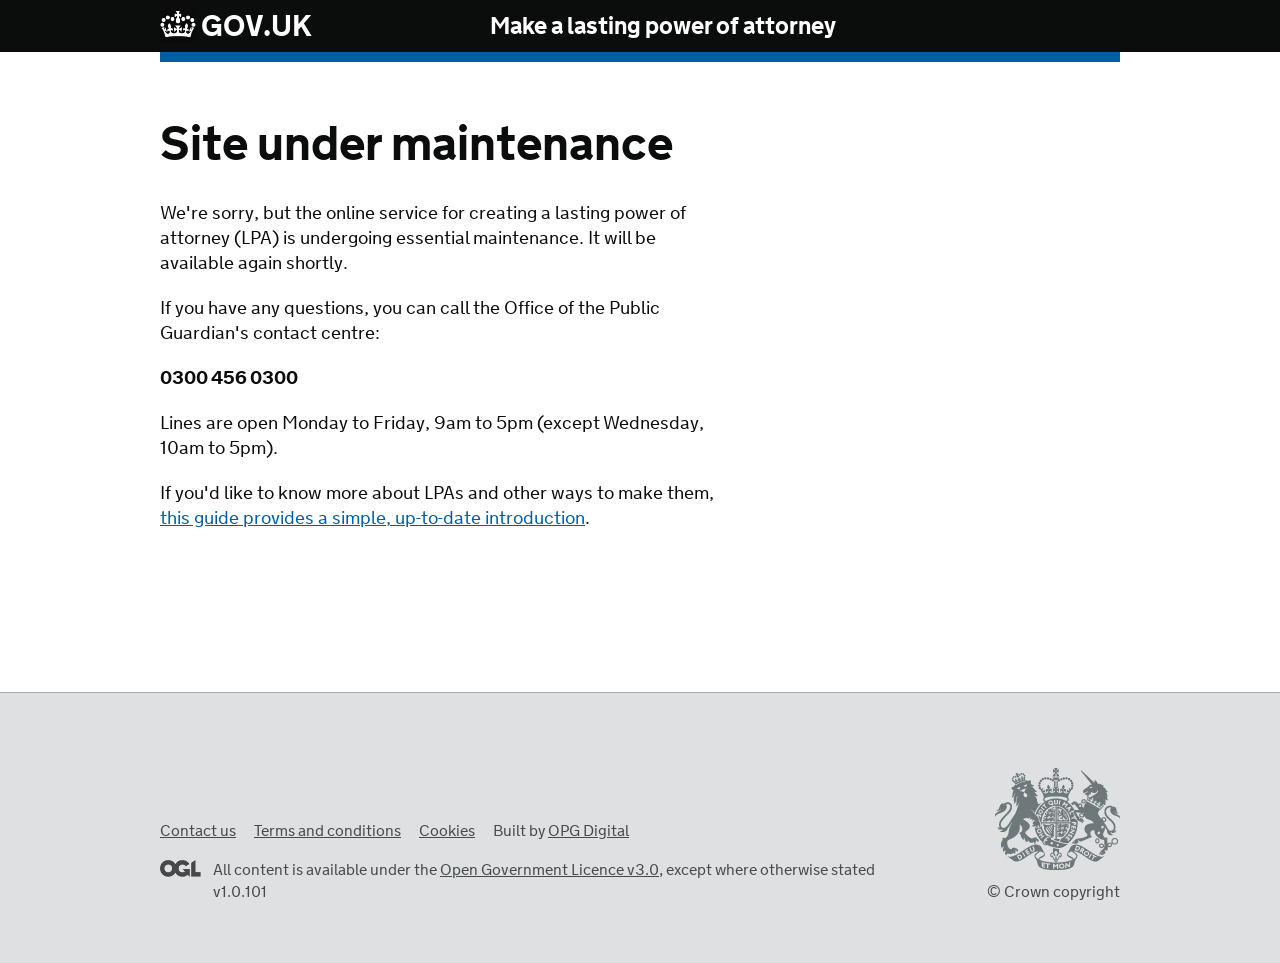
==== commit 51fcb0ed: "LPA-2226 index file updated with latest html. All asset references in place." ====
--- a/index.html
+++ b/index.html
@@ -1,199 +1,152 @@
 <!DOCTYPE html>
 <!--[if lt IE 9]><html class="lte-ie8" lang="en"><![endif]-->
-<!--[if gt IE 8]><!-->
-
-<html lang="en">
-<!--<![endif]-->
-
-      <head>
-    <meta http-equiv="content-type" content="text/html; charset=UTF-8" />
+<!--[if gt IE 8]><!--><html lang="en"><!--<![endif]-->
+<head>
+    <meta http-equiv="Content-Type" content="text/html; charset=UTF-8">
 
     <title>Site under maintenance | Make a lasting power of attorney | GOV.UK</title>
 
+    <script async="" src="/assets/js/analytics.js"></script><script type="text/javascript">
+        (function(){if(navigator.userAgent.match(/IEMobile\/10\.0/)){var d=document,c="appendChild",a=d.createElement("style");a[c](d.createTextNode("@-ms-viewport{width:auto!important}"));d.getElementsByTagName("head")[0][c](a);}})();
+    </script>
+
+    <link href="/assets/css/govuk-template-print.min.css" media="print" rel="stylesheet">
+
+    <!--[if IE 8]>
     <script type="text/javascript">
-  (function(){if(navigator.userAgent.match(/IEMobile\/10\.0/)){var d=document,c="appendChild",a=d.createElement("style");a[c](d.createTextNode("@-ms-viewport{width:auto!important}"));d.getElementsByTagName("head")[0][c](a);}})();
-</script>
-<!--[if gt IE 8]><!--><link href="/assets-digital-cabinet-office-gov-uk-static/application-a82ba1f455ff45927664ef45062f9cf7.css" media="screen" rel="stylesheet" type="text/css" /><!--<![endif]-->
-<!--[if IE 6]><link href="/assets-digital-cabinet-office-gov-uk-static/application-ie6-4026ead82285bf16a3e06874a252876e.css" media="screen" rel="stylesheet" type="text/css" /><![endif]-->
-<!--[if IE 7]><link href="/assets-digital-cabinet-office-gov-uk-static/application-ie7-8b614a81fdb6afed53f5b2acc5351a9c.css" media="screen" rel="stylesheet" type="text/css" /><![endif]-->
-<!--[if IE 8]><link href="/assets-digital-cabinet-office-gov-uk-static/application-ie8-4bdfe7c675d5196a0236095948106fd6.css" media="screen" rel="stylesheet" type="text/css" /><![endif]-->
+        (function(){if(window.opera){return;}
+            setTimeout(function(){var a=document,g,b={families:(g=
+            ["nta"]),urls:["/assets/css/fonts-ie8.css"]},
+            c="/assets/js/webfont-debug.js",d="script",
+            e=a.createElement(d),f=a.getElementsByTagName(d)[0],h=g.length;WebFontConfig
+            ={custom:b},e.src=c,f.parentNode.insertBefore(e,f);for(;h=h-1;a.documentElement
+            .className+=' wf-'+g[h].replace(/\s/g,'').toLowerCase()+'-n4-loading');},0)
+        })()
+    </script>
+    <![endif]-->
+    <!--[if gte IE 9]><!--><link href="/assets/css/fonts.min.css" media="all" rel="stylesheet" type="text/css"><!--<![endif]-->
+
+    <!--[if lt IE 9]><script src="/assets/js/ie.js" type="text/javascript"></script><![endif]-->
+    <link rel="shortcut icon" href="/assets/images/favicon.ico" type="image/x-icon">
+    <!-- For third-generation iPad with high-resolution Retina display: -->
+    <link rel="apple-touch-icon-precomposed" sizes="144x144" href="/assets/images/apple-touch-icon-144x144.png">
+    <!-- For iPhone with high-resolution Retina display: -->
+    <link rel="apple-touch-icon-precomposed" sizes="114x114" href="/assets/images/apple-touch-icon-114x114.png">
+    <!-- For first- and second-generation iPad: -->
+    <link rel="apple-touch-icon-precomposed" sizes="72x72" href="/assets/images/apple-touch-icon-72x72.png">
+    <!-- For non-Retina iPhone, iPod Touch, and Android 2.1+ devices: -->
+    <link rel="apple-touch-icon-precomposed" href="/assets/images/apple-touch-icon-57x57.png">
+
+    <meta name="viewport" content="width=device-width, initial-scale=1">
+    <meta name="og:image" content="/assets/images/opengraph-image.png">
+    <meta name="description" content="Make a lasting power of attorney">
+    <meta content="Family" name="x-section-name">
+    <meta content="/browse/family" name="x-section-link">
+    <meta content="local_transaction" name="x-section-format">
+
+    <!--[if gt IE 8]><!--><link href="/assets/css/application.min.css" media="screen" rel="stylesheet" type="text/css"><!--<![endif]-->
+
+    <!--[if IE 6]><link href="/assets/css/application-ie6.min.css" media="screen" rel="stylesheet" type="text/css" /><![endif]-->
+    <!--[if IE 7]><link href="/assets/css/application-ie7.min.css" media="screen" rel="stylesheet" type="text/css" /><![endif]-->
+    <!--[if IE 8]><link href="/assets/css/application-ie8.min.css" media="screen" rel="stylesheet" type="text/css" /><![endif]-->
+    <!-- LPA Print styles -->
+
+</head>
+
+<body class="js-enabled" data-journey="stageprompt.lpa:page:home">
+    <script type="text/javascript">document.body.className = document.body.className + ' js-enabled';</script>
+    <div id="skiplink-container">
+        <div><a href="https://www.lastingpowerofattorney.service.gov.uk/home#content" class="skiplink">Skip to main content</a></div>
+    </div>
+    <div id="global-cookie-message">
+        <div class="outer-block">
+            <div class="inner-block"></div>
+        </div>
+    </div>
+    <header role="banner" id="global-header" class="with-proposition">
+        <div class="header-wrapper">
+            <div class="header-global">
+                <div class="header-logo">
+                    <a href="https://www.gov.uk/" title="Go to the GOV.UK homepage" id="logo" class="content">
+                        <img src="/assets/css/images/gov.uk_logotype_crown.png" width="35" height="31" alt=""> GOV.UK
+                    </a>
+                </div>
+            </div>
+            <div class="header-proposition">
+                <div class="content">
+                    <nav id="proposition-menu">
+                        <span class="home"><a href="/home" id="proposition-name">Make a lasting power of attorney</a></span>
+                    </nav>
+                </div>
+            </div>
+        </div>
+    </header>
+
+    <div id="global-header-bar">
+        <div class="inner-block">
+            <div class="header-bar"></div>
+        </div>
+    </div>
+
+    <main id="content" role="main">
+        <h1 class="heading-xlarge">Site under maintenance</h1>
+
+        <div class="content-body text">
+
+            <p>We're sorry, but the online service for creating a lasting power of attorney (LPA) is undergoing essential maintenance. It will be available again shortly.</p>
+
+            <p>If you have any questions, you can call the Office of the Public Guardian's contact centre: </p>
+
+            <p>
+                <strong class="bold">0300 456 0300</strong>
+            </p>
+
+            <p>Lines are open Monday to Friday, 9am to 5pm (except Wednesday, 10am to 5pm). </p>
+
+            <p>If you'd like to know more about LPAs and other ways to make them, <a href="https://www.gov.uk/power-of-attorney">this guide provides a simple, up-to-date introduction</a>. </p>
+
+        </div>
+
+    </main>
+
+    <footer class="group js-footer" id="footer" role="contentinfo">
+        <div class="footer-wrapper">
+            <div class="footer-meta">
+                <div class="footer-meta-inner">
+                    <h2 class="visuallyhidden">Support links</h2>
+                    <ul class="group">
+                        <li><a href="https://www.lastingpowerofattorney.service.gov.uk/contact">Contact us</a></li>
+                        <li><a href="https://www.lastingpowerofattorney.service.gov.uk/terms-and-conditions" target="_blank">Terms and conditions</a></li>
+                        <li><a href="https://www.gov.uk/help/cookies" target="_blank">Cookies</a></li>
+                        <li>Built by <a target="_blank" href="https://www.gov.uk/government/organisations/office-of-the-public-guardian">OPG Digital</a></li>
+                    </ul>
+                    <div class="open-government-licence">
+                        <p class="logo"><a href="https://www.nationalarchives.gov.uk/doc/open-government-licence/version/3/" rel="license">Open Government Licence</a></p>
+                        <p>All content is available under the <a href="https://www.nationalarchives.gov.uk/doc/open-government-licence/version/3/" rel="license">Open Government Licence v3.0</a>, except where otherwise stated</p>
+                        <p>v1.0.101</p>                    </div>
+                </div>
+                <div class="copyright">
+                    <a href="http://www.nationalarchives.gov.uk/information-management/re-using-public-sector-information/copyright-and-re-use/crown-copyright/">© Crown copyright</a>
+                </div>
+            </div>
+        </div>
+    </footer>
+
+    <script src="/assets/js/jquery.min.js"></script>
+    <script src="/assets/js/application.min.js"></script>
+
+    <script>
+        (function(i,s,o,g,r,a,m){i['GoogleAnalyticsObject']=r;i[r]=i[r]||function(){
+        (i[r].q=i[r].q||[]).push(arguments)},i[r].l=1*new Date();a=s.createElement(o),
+        m=s.getElementsByTagName(o)[0];a.async=1;a.src=g;m.parentNode.insertBefore(a,m)
+        })(window,document,'script','//www.google-analytics.com/analytics.js','ga');
+
+        ga('create', 'UA-33184303-1', { 'allowLinker': true, 'allowAnchor': true });
+
+        ga('send', 'pageview', {});
+
+        GOVUK.performance.stageprompt.setupForGoogleAnalytics();
+    </script>
 
 
-<link href="/assets-digital-cabinet-office-gov-uk-static/print-a250641f33ac06dba78975b0c65f8ac9.css" media="print" rel="stylesheet" type="text/css" />
-
-
-    <!--[if IE 8]>
-<script type="text/javascript">
-  (function(){if(window.opera){return;}
-  setTimeout(function(){var a=document,g,b={families:(g=
-  ["nta"]),urls:["/assets-digital-cabinet-office-gov-uk-static/fonts-ie8-beb10cbc00c9b7dcdbdee824962bc5f6.css"]},
-  c="/assets-digital-cabinet-office-gov-uk-static/libs/goog/webfont-debug-96870cf9f159ed811fd43c39bdf4656b.js",d="script",
-  e=a.createElement(d),f=a.getElementsByTagName(d)[0],h=g.length;WebFontConfig
-  ={custom:b},e.src=c,f.parentNode.insertBefore(e,f);for(;h=h-1;a.documentElement
-  .className+=' wf-'+g[h].replace(/\s/g,'').toLowerCase()+'-n4-loading');},0)
-  })()
-</script>
-<![endif]-->
-<!--[if gte IE 9]><!-->
-  <link href="/assets-digital-cabinet-office-gov-uk-static/fonts-0fb6b917e34e45c93a44eec72dcc21de.css" media="all" rel="stylesheet" type="text/css" />
-<!--<![endif]-->
-
-
-    <!--[if lt IE 9]>
-      <script src="/assets-digital-cabinet-office-gov-uk-static/ie-27ccded64045ab36dbfb67c2f47c362b.js" type="text/javascript"></script>
-    <![endif]-->
-
-    <link rel="shortcut icon" href="/assets-digital-cabinet-office-gov-uk-static/favicon-447e4ac1ab790342660eacfe3dcce264.ico" type="image/x-icon" />
-
-<!-- For third-generation iPad with high-resolution Retina display: -->
-<link rel="apple-touch-icon-precomposed" sizes="144x144" href="/assets-digital-cabinet-office-gov-uk-static/apple-touch-icon-144x144-4e306e01c31e237722b82b7aa7130082.png">
-<!-- For iPhone with high-resolution Retina display: -->
-<link rel="apple-touch-icon-precomposed" sizes="114x114" href="/assets-digital-cabinet-office-gov-uk-static/apple-touch-icon-114x114-f1d7ccdc7b86d923386b373a9ba5e3db.png">
-<!-- For first- and second-generation iPad: -->
-<link rel="apple-touch-icon-precomposed" sizes="72x72" href="/assets-digital-cabinet-office-gov-uk-static/apple-touch-icon-72x72-2ddbe540853e3ba0d30fbad2a95eab3c.png">
-<!-- For non-Retina iPhone, iPod Touch, and Android 2.1+ devices: -->
-<link rel="apple-touch-icon-precomposed" href="/assets-digital-cabinet-office-gov-uk-static/apple-touch-icon-57x57-37527434942ed8407b091aae5feff3f3.png">
-
-<meta name="viewport" content="width=device-width, initial-scale=1">
-<meta name="og:image" content="/assets-digital-cabinet-office-gov-uk-static/opengraph-image-4e469785ca4cc8f8dd18d0627bc43d19.png">
-<meta name="description" content="Make a lasting power of attorney">
-<meta content="Family" name="x-section-name">
-<meta content="/browse/family" name="x-section-link">
-<meta content="local_transaction" name="x-section-format">
-
-
-<!--[if gt IE 8]><!--><link href="/css/styles.css" media="screen" rel="stylesheet" type="text/css" /><!--<![endif]-->
-<!--[if IE 6]><link href="/css/ie6.css" media="screen" rel="stylesheet" type="text/css" /><![endif]-->
-<!--[if IE 7]><link href="/css/ie7.css" media="screen" rel="stylesheet" type="text/css" /><![endif]-->
-<!--[if IE 8]><link href="/css/ie8.css" media="screen" rel="stylesheet" type="text/css" /><![endif]-->
-
-<!-- LPA Print styles -->
-<link href="/css/print.css" media="print" rel="stylesheet" type="text/css" />
-
-</head>
-    
-<body class="mainstream full-width">
-  <script type="text/javascript">document.body.className = document.body.className + ' js-enabled';</script>
-  <a href="#content" class="visuallyhidden">Skip to main content</a>
-            <header role="banner" id="global-header" class="global-header with-proposition">
-  <div class="header-wrapper">
-    <div class="header-global">
-      <div class="header-logo">
-        <a href="https://www.gov.uk/" title="Go to the GOV.UK homepage" id="logo" class="content">
-          <img src="/images/gov.uk_logotype_crown.png" width="35" height="31" alt=""> GOV.UK
-        </a>
-      </div>
-    </div>
-
-
-          <div class="header-proposition">
-        <div class="content">
-          <nav id="proposition-menu">
-             <span class="home"><a href="/" id="proposition-name">Make a lasting power of attorney</a></span>
-          </nav>
-        </div>
-      </div>
-      </div>
-</header>            
- 
-       
-<div id="wrapper">
-  <section id="content" role="main" class="group">			
-            
-
-<header class="page-header group">
-<hgroup>
-<h1>Site under maintenance</h1>
-</hgroup>
-</header>
-
-<div class="article-container group">
-	<article role="article" class="group">
-		<div class="inner">
-
-<p>We're sorry, but the online tool for creating a lasting power of attorney (LPA) is undergoing essential maintenance. It will be available again shortly.</p>
-
-<p>If you have any questions, you can call the Office of the Public Guardian's contact centre: </p>
-
-<p><strong>0300 456 0300</strong></p>
-
-
-<p>Lines are open Monday to Friday, 9am to 5pm (except Wednesday, 10am to 5pm). </p>
-
-<p>If you'd like to know more about LPAs and other ways to make them, <a href="https://www.gov.uk/power-of-attorney">this guide provides a simple, up-to-date introduction</a>. </p>
-
-</div>
-</article>
-</div>
-                        
-    
-            </section>
-</div>
-
-                        <footer class="group" id="footer" role="contentinfo"><div class="footer-wrapper">
-        <nav class="footer-categories"><div class="footer-explore">
-            <h2>Explore GOV.UK</h2>
-
-            <ul>
-<li><a href="/browse/driving">Driving, transport and travel</a></li>
-              <li><a href="/browse/benefits">Benefits</a></li>
-              <li><a href="/browse/business">Businesses and self-employed</a></li>
-              <li><a href="/browse/employing-people">Employing people</a></li>
-              <li><a href="/browse/education">Education and learning</a></li>
-              <li><a href="/browse/working">Working, jobs and pensions</a></li>
-              <li><a href="/browse/housing">Housing and local services</a></li>
-              <li><a href="/browse/justice">Crime, justice and the law</a></li>
-              <li><a href="/browse/tax">Money and tax</a></li>
-              <li><a href="/browse/births-deaths-marriages">Births, deaths, marriages and care</a></li>
-              <li><a href="/browse/disabilities">Disabled people</a></li>
-              <li><a href="/browse/citizenship">Citizenship and life in the UK</a></li>
-            </ul>
-</div>
-
-          <div class="footer-inside-government">
-            <h2><a href="/government">Inside Government</a></h2>
-
-            <ul>
-<li><a href="/government/how-government-works">How government works</a></li>
-              <li><a href="/government/organisations">Departments</a></li>
-              <li><a href="/government/topics">Topics</a></li>
-              <li><a href="/government/policies">Policies</a></li>
-              <li><a href="/government/publications">Publications</a></li>
-              <li><a href="/government/announcements">Announcements</a></li>
-            </ul>
-</div>
-
-        </nav><div class="footer-meta">
-          <nav><ul>
-<li><a href="/support">Support</a></li>
-              <li><a href="/support/cookies">Cookies</a></li>
-              <li><a href="/feedback">Feedback</a></li>
-              <li><a href="/cymraeg">Cymraeg</a></li>
-              <li>Built by the <a href="http://digital.cabinetoffice.gov.uk/">Government Digital Service</a>
-</li>
-            </ul>
-<p>All content is available under the <a href="http://www.nationalarchives.gov.uk/doc/open-government-licence/">Open Government Licence</a>, except where otherwise stated</p>
-          </nav><div class="copyright">
-            <a href="http://www.nationalarchives.gov.uk/information-management/our-services/crown-copyright.htm">© Crown Copyright</a>
-          </div>
-        </div>
-      </div>
-    </footer>
-    <script type="text/javascript">
-
-    var _gaq = _gaq || [];
-    _gaq.push(['_setAccount', 'UA-33184303-1']);
-    _gaq.push(['_setDomainName', 'service.gov.uk']);
-    _gaq.push(['_trackPageview']);
-    
-    (function() {
-         var ga = document.createElement('script'); ga.type = 'text/javascript'; ga.async = true;
-         ga.src = ('https:' == document.location.protocol ? 'https://ssl' : 'http://www') + '.google-analytics.com/ga.js';
-         var s = document.getElementsByTagName('script')[0]; s.parentNode.insertBefore(ga, s);
-    })();
-      
-</script>				
-				
-</body>
-
-</html>
+</body></html>
--- a/assets/css/govuk-template-print.min.css
+++ b/assets/css/govuk-template-print.min.css
@@ -0,0 +1 @@
+#global-header #logo,body{font-family:sans-serif;text-transform:none}#global-header a:after,a[href^="javascript:"]:after,a[href^="#"]:after{content:""}html{font-size:62.5%}*{background:0 0;color:#000;text-shadow:none;filter:none;-ms-filter:none}body{font-weight:400;font-size:11pt;line-height:1.42857;margin:0;padding:0;width:100%}a,a:visited{word-wrap:break-word}a[href^="/"]:after,a[href^="http://"]:after,a[href^="https://"]:after{content:" (" attr(href) ")";font-size:90%}img{max-width:100%!important}select{background:#fff}#global-header{margin:3px 0 1em}#global-header #logo{font-weight:700;line-height:1.04167;font-size:28pt;text-rendering:optimizeLegibility}#global-header #logo img{width:45px;height:40px;position:relative;top:-3px;vertical-align:bottom}#global-header .content{margin:0!important}#global-header a,#global-header a:visited{text-decoration:none}#global-header img{border:0;vertical-align:middle}#global-cookie-message,#skiplink-container,.visuallyhidden,body footer{display:none!important}
--- a/assets/css/application.min.css
+++ b/assets/css/application.min.css
@@ -0,0 +1 @@
+.ir,.shim,main{display:block}#footer .footer-meta .copyright,#footer .footer-meta .footer-meta-inner .open-government-licence p,#footer .footer-meta .footer-meta-inner ul,#footer h2,#global-cookie-message p,#global-header .header-proposition #proposition-name,#global-header .header-proposition .menu.button-input-to-link,#global-header .header-proposition a.menu{font-family:nta,Arial,sans-serif;text-transform:none}.code,.ir{direction:ltr}.button,body,main{-webkit-font-smoothing:antialiased}@-ms-viewport{width:device-width}body,button,html,input,table,td,th{font-family:nta,Arial,sans-serif}article,aside,body,div,footer,h1,h2,h3,h4,h5,h6,header,hgroup,html,nav,section{margin:0;padding:0;vertical-align:baseline}.group:after,.group:before{content:"\0020";display:block;height:0;overflow:hidden}.group:after{clear:both}.group{zoom:1}.content-fixed{top:0;position:fixed}html{-webkit-text-size-adjust:100%;-ms-text-size-adjust:100%;background-color:#dee0e2;-ms-overflow-style:scrollbar;font-size:62.5%;overflow-y:scroll;-webkit-tap-highlight-color:transparent}body{background:#fff;color:#0b0c0c;line-height:1.5;font-weight:400;-moz-osx-font-smoothing:grayscale;font-size:160%;margin:0}nav ol,nav ul,ol,ul{list-style:inherit}.button-input-to-link:link,a:link{color:#005ea5}.button-input-to-link:visited,a:visited{color:#4c2c92}.button-input-to-link:active,.button-input-to-link:hover,a:active,a:hover{color:#2b8cc4}#global-header .button-input-to-link:focus,#global-header a:focus,.skiplink:focus,.skiplink:visited{color:#0b0c0c}abbr[title]{cursor:help}input[type=search]{-webkit-appearance:textfield;-moz-box-sizing:content-box;-webkit-box-sizing:content-box;box-sizing:content-box}input[type=search]::-webkit-search-cancel-button{-webkit-appearance:searchfield-cancel-button;margin-right:2px}.button,.search-input{-webkit-appearance:none}input[type=search]::-webkit-search-decoration{-webkit-appearance:none}.ir{text-indent:-999em;overflow:hidden;background-repeat:no-repeat;text-align:left}.ir br{display:none}.hidden,.js-enabled .js-hidden{display:none;visibility:hidden}.visually-hidden,.visuallyhidden{left:-9999em;top:auto}.visually-hidden.focusable:active,.visually-hidden.focusable:focus,.visuallyhidden.focusable:active,.visuallyhidden.focusable:focus{clip:auto;height:auto;margin:0;overflow:visible;position:static;width:auto}.invisible{visibility:hidden}.button-input-to-link,a{-webkit-tap-highlight-color:rgba(0,0,0,.3)}.button-input-to-link:focus,a:focus{background-color:#ffbf47;outline:#ffbf47 solid 3px}.skiplink{position:absolute;left:-9999em}.skiplink:focus{left:0;z-index:1}#skiplink-container{text-align:center;background:#0b0c0c}#skiplink-container div{text-align:left;margin:0 auto;max-width:1020px}#skiplink-container .skiplink{display:-moz-inline-stack;display:inline-block;margin:.75em 0 0 30px}button:focus,input:focus,select:focus,textarea:focus{outline:#ffbf47 solid 3px;outline-offset:0}#global-header input[type=search]:focus{outline:#ffbf47 solid 3px;outline-offset:-2px}#global-header h1 .button-input-to-link:focus,#global-header h1 a:focus{background-color:transparent;outline:0}#global-header{background-color:#0b0c0c;width:100%}#global-header .header-wrapper{background-color:#0b0c0c;max-width:990px;margin:0 auto;padding-top:8px;padding-bottom:8px}#global-header .header-wrapper .header-global .header-logo{float:left}@media (min-width:769px){#global-header .header-wrapper .header-global .header-logo{width:33.33%}}@media screen and (max-width:379px){#global-header .header-wrapper .header-global .header-logo{width:auto;float:none}}#global-header .header-wrapper .header-global .header-logo .content{margin:0 15px}#global-header .header-wrapper .header-global .header-logo{margin-top:2px}#global-header.with-proposition .header-wrapper .header-proposition .content{margin:0 15px}#global-header #logo{float:left;overflow:visible;color:#fff;font-weight:700;font-size:30px;line-height:1;text-decoration:none;text-rendering:optimizeLegibility;border-bottom:1px solid transparent;background:url(images/gov.uk_logotype_crown.png) no-repeat;background-size:36px 32px}#global-header #logo img{margin:2px 1px 0 0;vertical-align:bottom;visibility:hidden}#global-header #logo:focus,#global-header #logo:hover{text-decoration:none;border-bottom-color:#fff}#global-header .header-proposition{padding-top:10px}@media (min-width:769px){#global-header.with-proposition .header-wrapper .header-global{float:left;width:33.33%}#global-header.with-proposition .header-wrapper .header-global .header-logo,#global-header.with-proposition .header-wrapper .header-global .site-search{width:100%}#global-header.with-proposition .header-wrapper .header-proposition{width:66.66%;float:left}#global-header .header-proposition{padding-top:0}}#global-header .header-proposition #proposition-name{font-size:18px;line-height:1.2;font-weight:700;color:#fff;text-decoration:none}@media (min-width:641px){#global-header .header-wrapper{padding-left:15px;padding-right:15px}#global-header .header-proposition #proposition-name{font-size:24px;line-height:1.25}}#global-header .header-proposition #proposition-name.button-input-to-link:hover,#global-header .header-proposition a#proposition-name:hover{text-decoration:underline}#global-header .header-proposition .menu.button-input-to-link,#global-header .header-proposition a.menu{font-weight:400;font-size:14px;line-height:1.14286;color:#fff;display:block;float:right;text-decoration:none;padding-top:6px}@media (min-width:641px){#global-header .header-proposition .menu.button-input-to-link,#global-header .header-proposition a.menu{font-size:16px;line-height:1.25}}@media (min-width:769px){#global-header .header-proposition .menu.button-input-to-link,#global-header .header-proposition a.menu{display:none}}#global-header .header-proposition .menu.button-input-to-link:hover,#global-header .header-proposition a.menu:hover{text-decoration:underline}#global-header .header-proposition .menu.button-input-to-link:after,#global-header .header-proposition a.menu:after{display:inline-block;font-size:8px;height:8px;padding-left:5px;vertical-align:middle;content:" \25BC"}#global-header .header-proposition .menu.js-hidden.button-input-to-link:after,#global-header .header-proposition a.menu.js-hidden:after{content:" \25B2"}#global-header .header-proposition #proposition-menu{margin-top:5px}@media (min-width:769px){#global-header .header-proposition #proposition-menu.no-proposition-name{margin-top:37px}}#global-header .header-proposition #proposition-link,#global-header .header-proposition #proposition-links{clear:both;margin:2px 0 0;padding:0}.js-enabled #global-header .header-proposition #proposition-link,.js-enabled #global-header .header-proposition #proposition-links{display:none}.js-enabled #global-header .header-proposition #proposition-link,.js-enabled #global-header .header-proposition #proposition-link.js-visible,.js-enabled #global-header .header-proposition #proposition-links.js-visible{display:block}#global-header .header-proposition #proposition-link li,#global-header .header-proposition #proposition-links li{float:left;width:50%;padding:3px 0;border-bottom:1px solid #2e3133}#global-header .header-proposition #proposition-link .button-input-to-link,#global-header .header-proposition #proposition-link a,#global-header .header-proposition #proposition-links .button-input-to-link,#global-header .header-proposition #proposition-links a{color:#fff;text-decoration:none;font-family:nta,Arial,sans-serif;font-weight:700;text-transform:none;font-size:12px;line-height:1.25}@media (min-width:641px){#global-header .header-proposition #proposition-link .button-input-to-link,#global-header .header-proposition #proposition-link a,#global-header .header-proposition #proposition-links .button-input-to-link,#global-header .header-proposition #proposition-links a{font-size:14px;line-height:1.42857}}@media (min-width:769px){.js-enabled #global-header .header-proposition #proposition-link,.js-enabled #global-header .header-proposition #proposition-links{display:block}#global-header .header-proposition #proposition-link li,#global-header .header-proposition #proposition-links li{display:block;width:auto;padding:0 15px 0 0;border-bottom:0}#global-header .header-proposition #proposition-link li.clear-child,#global-header .header-proposition #proposition-links li.clear-child{clear:left}#global-header .header-proposition #proposition-link .button-input-to-link,#global-header .header-proposition #proposition-link a,#global-header .header-proposition #proposition-links .button-input-to-link,#global-header .header-proposition #proposition-links a{font-family:nta,Arial,sans-serif;font-weight:700;text-transform:none;font-size:14px;line-height:1.14286;line-height:23px}}@media (min-width:769px) and (min-width:641px){#global-header .header-proposition #proposition-link .button-input-to-link,#global-header .header-proposition #proposition-link a,#global-header .header-proposition #proposition-links .button-input-to-link,#global-header .header-proposition #proposition-links a{font-size:16px;line-height:1.25}}#global-header .header-proposition #proposition-link .button-input-to-link:hover,#global-header .header-proposition #proposition-link a:hover,#global-header .header-proposition #proposition-links .button-input-to-link:hover,#global-header .header-proposition #proposition-links a:hover{text-decoration:underline}#global-header .header-proposition #proposition-link .active.button-input-to-link,#global-header .header-proposition #proposition-link a.active,#global-header .header-proposition #proposition-links .active.button-input-to-link,#global-header .header-proposition #proposition-links a.active{color:#1d8feb}#global-header .header-proposition #proposition-link .button-input-to-link:focus,#global-header .header-proposition #proposition-link a:focus,#global-header .header-proposition #proposition-links .button-input-to-link:focus,#global-header .header-proposition #proposition-links a:focus{color:#0b0c0c}#global-header .header-proposition #proposition-link{float:right;line-height:22px}#global-header-bar{height:10px;background-color:#005ea5}.js-enabled #global-cookie-message{display:none}#global-cookie-message{width:100%;background-color:#d5e8f3;padding-top:10px;padding-bottom:10px}#global-cookie-message p{font-weight:400;font-size:14px;line-height:1.14286;margin-top:0;margin-bottom:0}#footer{background-color:#dee0e2;border-top:1px solid #a1acb2}#footer .footer-wrapper{background-color:#dee0e2;padding-top:20px}@media (min-width:641px){#global-cookie-message p{font-size:16px;line-height:1.25}#footer .footer-wrapper{padding-top:60px}}#footer .button-input-to-link,#footer a{color:#454a4c}#footer .button-input-to-link:hover,#footer a:hover{color:#171819}#footer h2{font-size:18px;line-height:1.2;font-weight:700;color:#0b0c0c;margin:0}@media (min-width:641px){#footer h2{font-size:24px;line-height:1.25}}#footer h2 .button-input-to-link,#footer h2 a{color:inherit}#footer .footer-meta{padding-bottom:60px;clear:both;font-size:0;color:#454a4c}#footer .footer-meta .footer-meta-inner{display:inline-block;vertical-align:bottom;width:100%}#footer .footer-meta .footer-meta-inner ul{font-weight:400;font-size:14px;line-height:1.5;display:inline-block;list-style:none;margin:0 0 1.5em;padding:0}@media (min-width:641px){#footer .footer-meta .footer-meta-inner{width:75%}#footer .footer-meta .footer-meta-inner ul{font-size:16px;line-height:1.5;margin:0 0 1em}#footer .footer-meta .footer-meta-inner .open-government-licence{padding-left:53px}}#footer .footer-meta .footer-meta-inner ul li{display:inline-block;margin:0 15px 0 0}#footer .footer-meta .footer-meta-inner .open-government-licence{clear:left;position:relative}#footer .footer-meta .footer-meta-inner .open-government-licence .logo{margin-bottom:1em;padding-top:0}@media (min-width:641px){#footer .footer-meta .footer-meta-inner .open-government-licence .logo{position:absolute;left:0;top:0;width:41px;height:100%}}#footer .footer-meta .footer-meta-inner .open-government-licence .logo .button-input-to-link,#footer .footer-meta .footer-meta-inner .open-government-licence .logo a{display:block;width:41px;height:17px;overflow:hidden;text-indent:-999em;background:url(images/open-government-licence.png) no-repeat}@media only screen and (-webkit-min-device-pixel-ratio:2),only screen and (min--moz-device-pixel-ratio:2),only screen and (-o-min-device-pixel-ratio:20 / 10),only screen and (min-device-pixel-ratio:2),only screen and (min-resolution:192dpi),only screen and (min-resolution:2dppx){#footer .footer-meta .footer-meta-inner .open-government-licence .logo .button-input-to-link,#footer .footer-meta .footer-meta-inner .open-government-licence .logo a{background-image:url(images/open-government-licence_2x.png);background-size:41px 17px}}#footer .footer-meta .footer-meta-inner .open-government-licence p{font-weight:400;font-size:14px;line-height:1.14286;margin:0;padding-top:.1em}@media (min-width:641px){#footer .footer-meta .footer-meta-inner .open-government-licence p{font-size:16px;line-height:1.25}}#footer .footer-meta .copyright{font-weight:400;font-size:14px;line-height:1.14286;margin:30px 0 0;width:100%;display:block}@media (min-width:641px){#footer .footer-meta .copyright{font-size:16px;line-height:1.25;display:inline-block;text-align:inherit;width:25%;padding-top:15px;margin-top:0}}#footer .footer-meta .copyright .button-input-to-link,#footer .footer-meta .copyright a{display:block;background-image:url(images/govuk-crest.png);background-repeat:no-repeat;background-position:50% 0;text-align:center;text-decoration:none;padding:115px 0 0}@media only screen and (-webkit-min-device-pixel-ratio:2),only screen and (min--moz-device-pixel-ratio:2),only screen and (-o-min-device-pixel-ratio:20 / 10),only screen and (min-device-pixel-ratio:2),only screen and (min-resolution:192dpi),only screen and (min-resolution:2dppx){#footer .footer-meta .copyright .button-input-to-link,#footer .footer-meta .copyright a{background-image:url(images/govuk-crest-2x.png);background-size:125px 102px}}#content,#footer .footer-wrapper,#global-cookie-message p,#global-header-bar{max-width:960px;margin:0 15px}@media (min-width:641px){#footer .footer-meta .copyright .button-input-to-link,#footer .footer-meta .copyright a{background-position:100% 0;text-align:right}#content,#footer .footer-wrapper,#global-cookie-message p,#global-header-bar{margin:0 30px}}@media (min-width:1020px){#content,#footer .footer-wrapper,#global-cookie-message p,#global-header-bar{margin:0 auto}}.grid-row{margin:0 -15px}#content:after,#footer .footer-meta:after,#global-header .header-proposition #proposition-link:after,#global-header .header-proposition #proposition-links:after,#global-header .header-wrapper .header-global .header-logo:after,#global-header .header-wrapper .header-global:after,#global-header .header-wrapper:after,.accordion-info:after,.accordion:after,.breadcrumbs ol:after,.form-block:after,.form-group:after,.form-section:after,.grid-row:after,.iconlinks--right:after,.notice:after,.panel:after,fieldset:after{content:"";display:block;clear:both}.example-highlight-grid .grid-row{background:#bfc1c3}.example-highlight-grid .column-highlight{background:#dee0e2;width:100%}.visually-hidden,.visuallyhidden{position:absolute;overflow:hidden;clip:rect(0 0 0 0);height:1px;width:1px;margin:-1px;padding:0;border:0}.button-input-to-link,a,abbr,acronym,address,article,aside,b,big,blockquote,canvas,caption,center,cite,code,dd,del,details,dfn,div,dl,dt,em,embed,fieldset,figcaption,figure,footer,form,h1,h2,h3,h4,h5,h6,header,hgroup,i,img,ins,kbd,label,legend,li,mark,menu,nav,ol,output,p,pre,q,ruby,s,samp,section,small,span,strike,strong,sub,summary,sup,table,tbody,td,tfoot,th,thead,time,tr,tt,u,ul,var{border:none;margin:0;padding:0}b,blockquote,caption,center,h1,h2,h3,h4,h5,h6,i,input,p,pre,small,strike,strong,sub,sup,table,tbody,td,textarea,tfoot,th,thead,tr,tt,u,var{font-size:inherit;font-family:inherit;line-height:inherit;font-weight:400}abbr[title],acronym[title]{text-decoration:none}legend{box-sizing:border-box;max-width:100%;display:table}.heading-large .heading-secondary,.heading-xlarge .heading-secondary{font-family:nta,Arial,sans-serif;display:block;text-transform:none;color:#6f777b}#content{padding-bottom:30px;outline:0}@media (min-width:769px){#global-header .header-proposition #proposition-link{float:none}#content{padding-bottom:90px}}.column-one-quarter,.column-quarter{padding:0 15px;-webkit-box-sizing:border-box;-moz-box-sizing:border-box;box-sizing:border-box}.column-half,.column-one-half,.column-one-third,.column-third{padding:0 15px;-webkit-box-sizing:border-box;-moz-box-sizing:border-box}.column-half,.column-one-half{box-sizing:border-box}.column-one-third,.column-third{box-sizing:border-box}.column-full,.column-two-thirds{padding:0 15px;-webkit-box-sizing:border-box;-moz-box-sizing:border-box}.column-two-thirds{box-sizing:border-box}.column-full{box-sizing:border-box}.button,.panel{-webkit-box-sizing:border-box;-moz-box-sizing:border-box}main{font-family:nta,Arial,sans-serif;font-weight:400;text-transform:none;font-size:16px;line-height:1.25}@media (min-width:641px){.column-one-quarter,.column-quarter{float:left;width:25%}.column-half,.column-one-half{float:left;width:50%}.column-one-third,.column-third{float:left;width:33.33333%}.column-two-thirds{float:left;width:66.66667%}.column-full{float:left;width:100%}main{font-size:19px;line-height:1.31579}}.font-xxlarge{font-family:nta,Arial,sans-serif;font-weight:400;text-transform:none;font-size:53px;line-height:1.03774}@media (min-width:641px){.font-xxlarge{font-size:80px;line-height:1}}.font-xlarge{font-family:nta,Arial,sans-serif;font-weight:400;text-transform:none;font-size:32px;line-height:1.09375}@media (min-width:641px){.font-xlarge{font-size:48px;line-height:1.04167}}.font-large{font-family:nta,Arial,sans-serif;font-weight:400;text-transform:none;font-size:24px;line-height:1.04167}@media (min-width:641px){.font-large{font-size:36px;line-height:1.11111}}.font-medium{font-family:nta,Arial,sans-serif;font-weight:400;text-transform:none;font-size:18px;line-height:1.2}@media (min-width:641px){.font-medium{font-size:24px;line-height:1.25}}.font-small{font-family:nta,Arial,sans-serif;font-weight:400;text-transform:none;font-size:16px;line-height:1.25}@media (min-width:641px){.font-small{font-size:19px;line-height:1.31579}}.font-xsmall{font-family:nta,Arial,sans-serif;font-weight:400;text-transform:none;font-size:14px;line-height:1.14286}.bold,.bold-large,.bold-medium,.bold-small,.bold-xlarge,.bold-xsmall,.bold-xxlarge,.heading-xlarge{font-weight:700}@media (min-width:641px){.font-xsmall{font-size:16px;line-height:1.25}}.bold-xxlarge{font-family:nta,Arial,sans-serif;text-transform:none;font-size:53px;line-height:1.03774}@media (min-width:641px){.bold-xxlarge{font-size:80px;line-height:1}}.bold-xlarge{font-family:nta,Arial,sans-serif;text-transform:none;font-size:32px;line-height:1.09375}@media (min-width:641px){.bold-xlarge{font-size:48px;line-height:1.04167}}.bold-large{font-family:nta,Arial,sans-serif;text-transform:none;font-size:24px;line-height:1.04167}@media (min-width:641px){.bold-large{font-size:36px;line-height:1.11111}}.bold-medium{font-family:nta,Arial,sans-serif;text-transform:none;font-size:18px;line-height:1.2}@media (min-width:641px){.bold-medium{font-size:24px;line-height:1.25}}.bold-small{font-family:nta,Arial,sans-serif;text-transform:none;font-size:16px;line-height:1.25}@media (min-width:641px){.bold-small{font-size:19px;line-height:1.31579}}.bold-xsmall{font-family:nta,Arial,sans-serif;text-transform:none;font-size:14px;line-height:1.14286}@media (min-width:641px){.bold-xsmall{font-size:16px;line-height:1.25}}.heading-xlarge{font-family:nta,Arial,sans-serif;text-transform:none;font-size:32px;line-height:1.09375}@media (min-width:641px){.heading-xlarge{font-size:48px;line-height:1.04167;margin-top:.625em;margin-bottom:1.25em}}.heading-xlarge .heading-secondary{font-weight:400;font-size:20px;line-height:1.11111;padding-top:8px;padding-bottom:7px}@media (min-width:641px){.heading-xlarge .heading-secondary{font-size:27px;line-height:1.11111;padding-top:4px;padding-bottom:6px}}.heading-large{font-family:nta,Arial,sans-serif;font-weight:700;text-transform:none;font-size:24px;line-height:1.04167;margin-top:1.04167em;margin-bottom:.41667em}@media (min-width:641px){.heading-large{font-size:36px;line-height:1.11111;margin-top:1.25em;margin-bottom:.55556em}}.heading-large .heading-secondary{font-weight:400;font-size:18px;line-height:1.2;padding-top:9px;padding-bottom:6px}.heading-medium,.heading-small{font-family:nta,Arial,sans-serif;font-weight:700}@media (min-width:641px){.heading-large .heading-secondary{font-size:24px;line-height:1.25;padding-top:6px;padding-bottom:4px}}.heading-medium{text-transform:none;font-size:18px;line-height:1.2;margin-top:1.25em;margin-bottom:.5em}@media (min-width:641px){.heading-medium{font-size:24px;line-height:1.25;margin-top:1.875em;margin-bottom:.83333em}}.heading-small{text-transform:none;font-size:16px;line-height:1.25;margin-top:.625em;margin-bottom:.3125em}.lede,.link-back{font-weight:400;font-family:nta,Arial,sans-serif;text-transform:none}@media (min-width:641px){.heading-small{font-size:19px;line-height:1.31579;margin-top:1.05263em}}p{margin-top:.3125em;margin-bottom:1.25em}.lede{font-size:18px;line-height:1.2}@media (min-width:641px){p{margin-top:.26316em;margin-bottom:1.05263em}.lede{font-size:24px;line-height:1.25}}.text{max-width:30em;overflow-wrap:break-word;word-wrap:break-word}.dialog.popup,.form-popup.popup{max-width:600px}.text-secondary{color:#6f777b}.link{color:#005ea5;text-decoration:underline}.button,.link-back{text-decoration:none}.link:visited{color:#4c2c92}.link:hover{color:#2b8cc4}.link:active{color:#005ea5}.code,.link-back,.link-back:active,.link-back:hover,.link-back:link,.link-back:visited{color:#0b0c0c}.link-back{display:-moz-inline-stack;display:inline-block;position:relative;font-size:14px;line-height:1.14286;margin-top:15px;margin-bottom:15px;padding-left:14px;border-bottom:1px solid #0b0c0c}@media (min-width:641px){.link-back{font-size:16px;line-height:1.25}}.link-back::before{content:'';display:block;width:0;height:0;border-top:5px solid transparent;border-right:6px solid #0b0c0c;border-bottom:5px solid transparent;position:absolute;left:0;top:50%;margin-top:-6px}.code{background-color:#f8f8f8;text-shadow:0 1px #fff;font-family:Consolas,Monaco,'Andale Mono','Ubuntu Mono',monospace;font-size:14px;text-align:left;white-space:pre;word-spacing:normal;word-break:normal;line-height:1.5;-moz-tab-size:4;-o-tab-size:4;tab-size:4;-webkit-hyphens:none;-moz-hyphens:none;-ms-hyphens:none;hyphens:none;border:1px solid #bfc1c3;padding:4px 4px 2px}hr{display:block;background:#bfc1c3;border:0;height:1px;margin-top:30px;margin-bottom:30px;padding:0}.button,.button:visited{background-color:#00823b}.button,.button-secondary{border:none;outline:transparent solid 1px}.notice{position:relative}.notice .icon{position:absolute;left:0;top:50%;margin-top:-17px}.notice strong{display:block;padding-left:65px;margin-left:-15px}.data{margin-top:.3125em;margin-bottom:1.25em}.data-item{display:block;line-height:1}.button{position:relative;display:-moz-inline-stack;display:inline-block;padding:.526315em .789473em .263157em;-webkit-border-radius:0;-moz-border-radius:0;border-radius:0;outline-offset:-1px;-webkit-box-shadow:0 2px 0 #003618;-moz-box-shadow:0 2px 0 #003618;box-shadow:0 2px 0 #003618;font-size:1em;line-height:1.25;cursor:pointer;color:#fff;box-sizing:border-box;vertical-align:top}.button:focus,.button:hover{background-color:#00692f}.button:active{top:2px;-webkit-box-shadow:0 0 0 #00823b;-moz-box-shadow:0 0 0 #00823b;box-shadow:0 0 0 #00823b}.button.disabled,.button[disabled=disabled],.button[disabled]{zoom:1;filter:alpha(opacity=50);opacity:.5}.button.disabled:hover,.button[disabled=disabled]:hover,.button[disabled]:hover{cursor:default;background-color:#00823b}.button.disabled:active,.button[disabled=disabled]:active,.button[disabled]:active{top:0;-webkit-box-shadow:0 2px 0 #003618;-moz-box-shadow:0 2px 0 #003618;box-shadow:0 2px 0 #003618}.button:focus,.button:hover,.button:link,.button:visited{color:#fff}.button:before{content:"";height:110%;width:100%;display:block;background:0 0;position:absolute;top:0;left:0}.circle,.icon,details summary{display:inline-block}.block-label,details summary{position:relative;cursor:pointer}.button:active:before{top:-10%;height:120%}@media (max-width:640px){.button{width:100%;text-align:center}}.button::-moz-focus-inner{border:0;padding:0}.button:focus{outline:#ffbf47 solid 3px}.button[disabled=disabled]{background:#00823b}.button[disabled=disabled]:focus{outline:0}.error-summary:focus,details summary:focus{outline:#ffbf47 solid 3px}.button-get-started,.button-start{font-family:nta,Arial,sans-serif;font-weight:700;text-transform:none;font-size:18px;line-height:1.2;background-image:url(/assets/v2/images/icons/icon-pointer.png);background-repeat:no-repeat;background-position:100% 50%;padding:.36842em 2.15789em .21053em .84211em}@media (min-width:641px){.data{margin-top:.26316em;margin-bottom:1.05263em}.button-get-started,.button-start{font-size:24px;line-height:1.25}}@media only screen and (-webkit-min-device-pixel-ratio:2),only screen and (min--moz-device-pixel-ratio:2),only screen and (-o-min-device-pixel-ratio:20 / 10),only screen and (min-device-pixel-ratio:2),only screen and (min-resolution:192dpi),only screen and (min-resolution:2dppx){.button-get-started,.button-start{background-image:url(/assets/v2/images/icons/icon-pointer-2x.png);background-size:30px 19px}}.icon{background-position:0 0;background-repeat:no-repeat}.icon-calendar{width:27px;height:27px;background-image:url(/assets/v2/images/icons/icon-calendar.png)}@media only screen and (-webkit-min-device-pixel-ratio:2),only screen and (min--moz-device-pixel-ratio:2),only screen and (-o-min-device-pixel-ratio:20 / 10),only screen and (min-device-pixel-ratio:2),only screen and (min-resolution:192dpi),only screen and (min-resolution:2dppx){.icon-calendar{background-image:url(/assets/v2/images/icons/icon-calendar-2x.png);background-size:100%}}.icon-important{width:35px;height:35px;background-image:url(/assets/v2/images/icons/icon-important.png)}@media only screen and (-webkit-min-device-pixel-ratio:2),only screen and (min--moz-device-pixel-ratio:2),only screen and (-o-min-device-pixel-ratio:20 / 10),only screen and (min-device-pixel-ratio:2),only screen and (min-resolution:192dpi),only screen and (min-resolution:2dppx){.icon-important{background-image:url(/assets/v2/images/icons/icon-important-2x.png);background-size:100%}}.icon-locator{width:26px;height:36px;background-image:url(/assets/v2/images/icons/icon-locator.png)}@media only screen and (-webkit-min-device-pixel-ratio:2),only screen and (min--moz-device-pixel-ratio:2),only screen and (-o-min-device-pixel-ratio:20 / 10),only screen and (min-device-pixel-ratio:2),only screen and (min-resolution:192dpi),only screen and (min-resolution:2dppx){.icon-locator{background-image:url(/assets/v2/images/icons/icon-locator-2x.png);background-size:100%}}.icon-pointer{width:30px;height:19px;background-image:url(/assets/v2/images/icons/icon-pointer.png)}@media only screen and (-webkit-min-device-pixel-ratio:2),only screen and (min--moz-device-pixel-ratio:2),only screen and (-o-min-device-pixel-ratio:20 / 10),only screen and (min-device-pixel-ratio:2),only screen and (min-resolution:192dpi),only screen and (min-resolution:2dppx){.icon-pointer{background-image:url(/assets/v2/images/icons/icon-pointer-2x.png);background-size:100%}}.icon-pointer-black{width:23px;height:23px;background-image:url(/assets/v2/images/icons/icon-pointer-black.png)}@media only screen and (-webkit-min-device-pixel-ratio:2),only screen and (min--moz-device-pixel-ratio:2),only screen and (-o-min-device-pixel-ratio:20 / 10),only screen and (min-device-pixel-ratio:2),only screen and (min-resolution:192dpi),only screen and (min-resolution:2dppx){.icon-pointer-black{background-image:url(/assets/v2/images/icons/icon-pointer-black-2x.png);background-size:100%}}.icon-search{width:30px;height:22px;background-image:url(/assets/v2/images/icons/icon-search.png)}.icon-step-1,.icon-step-10,.icon-step-11,.icon-step-12,.icon-step-13,.icon-step-14,.icon-step-2,.icon-step-3,.icon-step-4,.icon-step-5,.icon-step-6,.icon-step-8,.icon-step-9{width:23px;height:23px}@media only screen and (-webkit-min-device-pixel-ratio:2),only screen and (min--moz-device-pixel-ratio:2),only screen and (-o-min-device-pixel-ratio:20 / 10),only screen and (min-device-pixel-ratio:2),only screen and (min-resolution:192dpi),only screen and (min-resolution:2dppx){.icon-search{background-image:url(/assets/v2/images/icons/icon-search-2x.png);background-size:100%}}.icon-step-1{background-image:url(/assets/v2/images/icons/icon-steps/icon-step-1.png)}@media only screen and (-webkit-min-device-pixel-ratio:2),only screen and (min--moz-device-pixel-ratio:2),only screen and (-o-min-device-pixel-ratio:20 / 10),only screen and (min-device-pixel-ratio:2),only screen and (min-resolution:192dpi),only screen and (min-resolution:2dppx){.icon-step-1{background-image:url(/assets/v2/images/icons/icon-steps/icon-step-1-2x.png);background-size:100%}}.icon-step-2{background-image:url(/assets/v2/images/icons/icon-steps/icon-step-2.png)}@media only screen and (-webkit-min-device-pixel-ratio:2),only screen and (min--moz-device-pixel-ratio:2),only screen and (-o-min-device-pixel-ratio:20 / 10),only screen and (min-device-pixel-ratio:2),only screen and (min-resolution:192dpi),only screen and (min-resolution:2dppx){.icon-step-2{background-image:url(/assets/v2/images/icons/icon-steps/icon-step-2-2x.png);background-size:100%}}.icon-step-3{background-image:url(/assets/v2/images/icons/icon-steps/icon-step-3.png)}@media only screen and (-webkit-min-device-pixel-ratio:2),only screen and (min--moz-device-pixel-ratio:2),only screen and (-o-min-device-pixel-ratio:20 / 10),only screen and (min-device-pixel-ratio:2),only screen and (min-resolution:192dpi),only screen and (min-resolution:2dppx){.icon-step-3{background-image:url(/assets/v2/images/icons/icon-steps/icon-step-3-2x.png);background-size:100%}}.icon-step-4{background-image:url(/assets/v2/images/icons/icon-steps/icon-step-4.png)}@media only screen and (-webkit-min-device-pixel-ratio:2),only screen and (min--moz-device-pixel-ratio:2),only screen and (-o-min-device-pixel-ratio:20 / 10),only screen and (min-device-pixel-ratio:2),only screen and (min-resolution:192dpi),only screen and (min-resolution:2dppx){.icon-step-4{background-image:url(/assets/v2/images/icons/icon-steps/icon-step-4-2x.png);background-size:100%}}.icon-step-5{background-image:url(/assets/v2/images/icons/icon-steps/icon-step-5.png)}@media only screen and (-webkit-min-device-pixel-ratio:2),only screen and (min--moz-device-pixel-ratio:2),only screen and (-o-min-device-pixel-ratio:20 / 10),only screen and (min-device-pixel-ratio:2),only screen and (min-resolution:192dpi),only screen and (min-resolution:2dppx){.icon-step-5{background-image:url(/assets/v2/images/icons/icon-steps/icon-step-5-2x.png);background-size:100%}}.icon-step-6{background-image:url(/assets/v2/images/icons/icon-steps/icon-step-6.png)}@media only screen and (-webkit-min-device-pixel-ratio:2),only screen and (min--moz-device-pixel-ratio:2),only screen and (-o-min-device-pixel-ratio:20 / 10),only screen and (min-device-pixel-ratio:2),only screen and (min-resolution:192dpi),only screen and (min-resolution:2dppx){.icon-step-6{background-image:url(/assets/v2/images/icons/icon-steps/icon-step-6-2x.png);background-size:100%}}.icon-step-7{width:23px;height:23px;background-image:url(/assets/v2/images/icons/icon-steps/icon-step-7.png)}@media only screen and (-webkit-min-device-pixel-ratio:2),only screen and (min--moz-device-pixel-ratio:2),only screen and (-o-min-device-pixel-ratio:20 / 10),only screen and (min-device-pixel-ratio:2),only screen and (min-resolution:192dpi),only screen and (min-resolution:2dppx){.icon-step-7{background-image:url(/assets/v2/images/icons/icon-steps/icon-step-7-2x.png);background-size:100%}}.icon-step-8{background-image:url(/assets/v2/images/icons/icon-steps/icon-step-8.png)}@media only screen and (-webkit-min-device-pixel-ratio:2),only screen and (min--moz-device-pixel-ratio:2),only screen and (-o-min-device-pixel-ratio:20 / 10),only screen and (min-device-pixel-ratio:2),only screen and (min-resolution:192dpi),only screen and (min-resolution:2dppx){.icon-step-8{background-image:url(/assets/v2/images/icons/icon-steps/icon-step-8-2x.png);background-size:100%}}.icon-step-9{background-image:url(/assets/v2/images/icons/icon-steps/icon-step-9.png)}@media only screen and (-webkit-min-device-pixel-ratio:2),only screen and (min--moz-device-pixel-ratio:2),only screen and (-o-min-device-pixel-ratio:20 / 10),only screen and (min-device-pixel-ratio:2),only screen and (min-resolution:192dpi),only screen and (min-resolution:2dppx){.icon-step-9{background-image:url(/assets/v2/images/icons/icon-steps/icon-step-9-2x.png);background-size:100%}}.icon-step-10{background-image:url(/assets/v2/images/icons/icon-steps/icon-step-10.png)}@media only screen and (-webkit-min-device-pixel-ratio:2),only screen and (min--moz-device-pixel-ratio:2),only screen and (-o-min-device-pixel-ratio:20 / 10),only screen and (min-device-pixel-ratio:2),only screen and (min-resolution:192dpi),only screen and (min-resolution:2dppx){.icon-step-10{background-image:url(/assets/v2/images/icons/icon-steps/icon-step-10-2x.png);background-size:100%}}.icon-step-11{background-image:url(/assets/v2/images/icons/icon-steps/icon-step-11.png)}@media only screen and (-webkit-min-device-pixel-ratio:2),only screen and (min--moz-device-pixel-ratio:2),only screen and (-o-min-device-pixel-ratio:20 / 10),only screen and (min-device-pixel-ratio:2),only screen and (min-resolution:192dpi),only screen and (min-resolution:2dppx){.icon-step-11{background-image:url(/assets/v2/images/icons/icon-steps/icon-step-11-2x.png);background-size:100%}}.icon-step-12{background-image:url(/assets/v2/images/icons/icon-steps/icon-step-12.png)}@media only screen and (-webkit-min-device-pixel-ratio:2),only screen and (min--moz-device-pixel-ratio:2),only screen and (-o-min-device-pixel-ratio:20 / 10),only screen and (min-device-pixel-ratio:2),only screen and (min-resolution:192dpi),only screen and (min-resolution:2dppx){.icon-step-12{background-image:url(/assets/v2/images/icons/icon-steps/icon-step-12-2x.png);background-size:100%}}.icon-step-13{background-image:url(/assets/v2/images/icons/icon-steps/icon-step-13.png)}@media only screen and (-webkit-min-device-pixel-ratio:2),only screen and (min--moz-device-pixel-ratio:2),only screen and (-o-min-device-pixel-ratio:20 / 10),only screen and (min-device-pixel-ratio:2),only screen and (min-resolution:192dpi),only screen and (min-resolution:2dppx){.icon-step-13{background-image:url(/assets/v2/images/icons/icon-steps/icon-step-13-2x.png);background-size:100%}}.icon-step-14{background-image:url(/assets/v2/images/icons/icon-steps/icon-step-14.png)}@media only screen and (-webkit-min-device-pixel-ratio:2),only screen and (min--moz-device-pixel-ratio:2),only screen and (-o-min-device-pixel-ratio:20 / 10),only screen and (min-device-pixel-ratio:2),only screen and (min-resolution:192dpi),only screen and (min-resolution:2dppx){.icon-step-14{background-image:url(/assets/v2/images/icons/icon-steps/icon-step-14-2x.png);background-size:100%}}.circle{-webkit-border-radius:50%;-moz-border-radius:50%;border-radius:50%;background:#0b0c0c;color:#fff;font-family:ntatabularnumbers,nta,Arial,sans-serif;font-size:12px;font-weight:700;text-align:center}.table-font-xsmall th,table td,table th{font-family:nta,Arial,sans-serif}.circle-step{min-width:24px;min-height:24px;line-height:24px}.circle-step-large{font-size:19px;min-width:38px;min-height:38px;line-height:38px}ol,ul{list-style-type:none}.list{padding:0;margin-top:5px;margin-bottom:20px}.list li{margin-bottom:5px}.list-bullet{list-style-type:disc;padding-left:20px}.list-number{list-style-type:decimal;padding-left:20px}table{border-collapse:collapse;border-spacing:0;width:100%}table td,table th{font-weight:400;text-transform:none;font-size:16px;line-height:1.25;padding:.63158em 1.05263em .47368em 0;text-align:left;color:#0b0c0c;border-bottom:1px solid #bfc1c3}table td.numeric,table th.numeric{text-align:right}@media (min-width:641px){table td,table th{font-size:19px;line-height:1.31579}}table th{font-weight:700}table td.numeric{font-family:ntatabularnumbers,nta,Arial,sans-serif;font-weight:400;text-transform:none;font-size:14px;line-height:1.14286}@media (min-width:641px){table td.numeric{font-size:16px;line-height:1.25}}.table-font-xsmall th{font-weight:700;text-transform:none;font-size:14px;line-height:1.14286}.form-label,.table-font-xsmall td{font-weight:400;text-transform:none;font-family:nta,Arial,sans-serif}@media (min-width:641px){.table-font-xsmall th{font-size:16px;line-height:1.25}}.table-font-xsmall td{font-size:14px;line-height:1.14286}.table-font-xsmall td,.table-font-xsmall th{padding:.75em 1.25em .5625em 0}details{display:block;clear:both}details summary{color:#005ea5;margin-bottom:.26316em}details summary:hover{color:#2b8cc4}details .summary{text-decoration:underline}details .arrow{margin-right:.35em;font-style:normal}.panel{box-sizing:border-box;clear:both;border-left-style:solid;border-color:#bfc1c3;padding:.78947em;margin-bottom:.78947em}.form-group,.form-section{-webkit-box-sizing:border-box;-moz-box-sizing:border-box;width:100%;float:left}.panel :first-child{margin-top:0}.panel :last-child,.panel :only-child{margin-bottom:0}.panel-border-wide{border-left-width:10px}.panel-border-narrow{border-left-width:5px}.form-group .panel-border-narrow{float:left;width:100%;padding-bottom:0}.form-group .panel-border-narrow:first-child{margin-top:10px}.form-group .panel-border-narrow:last-child,.inline .panel-border-narrow{margin-top:10px;margin-bottom:0}fieldset{width:100%}textarea{display:block}.form-section{box-sizing:border-box;margin-bottom:30px}@media (min-width:641px){.table-font-xsmall td{font-size:16px;line-height:1.25}.form-section{margin-bottom:60px}}.form-group{box-sizing:border-box;margin-bottom:15px}.form-control,.help-body .column-left{-webkit-box-sizing:border-box;-moz-box-sizing:border-box}@media (min-width:641px){.form-group{margin-bottom:30px}}.form-group-related{margin-bottom:10px}@media (min-width:641px){.form-group-related{margin-bottom:20px}}.form-group-compound{margin-bottom:10px}.form-label,.form-label-bold{display:block;color:#0b0c0c;padding-bottom:2px}.form-label{font-size:16px;line-height:1.25}@media (min-width:641px){.form-label{font-size:19px;line-height:1.31579}}.form-label-bold{font-family:nta,Arial,sans-serif;font-weight:700;text-transform:none;font-size:16px;line-height:1.25}.form-control,.form-hint{font-weight:400;font-family:nta,Arial,sans-serif;text-transform:none}.form-block{float:left;width:100%;margin-top:-5px;margin-bottom:5px}@media (min-width:641px){.form-label-bold{font-size:19px;line-height:1.31579}.form-block{margin-top:0;margin-bottom:10px}}.form-hint{font-size:16px;line-height:1.25;display:block;color:#6f777b;margin-top:-2px;padding-bottom:2px}@media (min-width:641px){.form-hint{font-size:19px;line-height:1.31579}}.form-label .form-hint,.form-label-bold .form-hint{margin-top:0;padding-bottom:0}.form-control{box-sizing:border-box;font-size:16px;line-height:1.25;width:100%;padding:5px 4px 4px;color:inherit;background-color:transparent;border:2px solid}@media (min-width:641px){.form-control{font-size:19px;line-height:1.31579;width:50%}}input.form-control,textarea.form-control{-webkit-appearance:none;border-radius:0}.form-radio{display:block;margin:10px 0}.form-radio input{vertical-align:middle;margin:-4px 5px 0 0}.form-checkbox{display:block;margin:15px 0}.form-checkbox input{vertical-align:middle;margin:-2px 5px 0 0}.form-control-3-4{width:100%}@media (min-width:641px){.form-control-3-4{width:75%}}.form-control-2-3{width:100%}@media (min-width:641px){.form-control-2-3{width:66.66%}}.form-control-1-2{width:100%}@media (min-width:641px){.form-control-1-2{width:50%}}.form-control-1-3{width:100%}@media (min-width:641px){.form-control-1-3{width:33.33%}}.form-control-1-4{width:100%}@media (min-width:641px){.form-control-1-4{width:25%}}.form-control-1-8{width:100%}.block-label{display:block;float:none;clear:left;padding:8px 10px 9px 50px;margin-bottom:10px;-ms-touch-action:manipulation;touch-action:manipulation}@media (min-width:641px){.form-control-1-8{width:12.5%}.block-label{float:left;padding-top:7px;padding-bottom:7px}}.block-label input{position:absolute;cursor:pointer;left:0;top:0;width:38px;height:38px}.js-enabled .block-label input{margin:0;zoom:1;filter:alpha(opacity=0);opacity:0}.js-enabled .block-label.selection-button-radio::before{content:"";border:2px solid;background:0 0;width:34px;height:34px;position:absolute;top:0;left:0;-webkit-border-radius:50%;-moz-border-radius:50%;border-radius:50%}.js-enabled .block-label.selection-button-radio::after{content:"";border:10px solid;width:0;height:0;position:absolute;top:9px;left:9px;-webkit-border-radius:50%;-moz-border-radius:50%;border-radius:50%;zoom:1;filter:alpha(opacity=0);opacity:0}.js-enabled .block-label.selection-button-checkbox::before{content:"";border:2px solid;background:0 0;width:34px;height:34px;position:absolute;top:0;left:0}.js-enabled .block-label.selection-button-checkbox::after{content:"";border:solid;border-width:0 0 5px 5px;background:0 0;width:17px;height:7px;position:absolute;top:10px;left:8px;-moz-transform:rotate(-45deg);-o-transform:rotate(-45deg);-webkit-transform:rotate(-45deg);-ms-transform:rotate(-45deg);transform:rotate(-45deg);zoom:1;filter:alpha(opacity=0);opacity:0}.js-enabled .block-label.selection-button-checkbox.focused::before,.js-enabled .block-label.selection-button-radio.focused::before{-webkit-box-shadow:0 0 0 5px #ffbf47;-moz-box-shadow:0 0 0 5px #ffbf47;box-shadow:0 0 0 5px #ffbf47}.js-enabled .block-label.selection-button-checkbox.selected::after,.js-enabled .block-label.selection-button-radio.selected::after{zoom:1;filter:alpha(opacity=100);opacity:1}.block-label:last-child,.block-label:last-of-type{margin-bottom:0}.inline .block-label{clear:none}@media (min-width:641px){.inline .block-label{margin-bottom:0;margin-right:30px}}input::-webkit-inner-spin-button,input::-webkit-outer-spin-button{-webkit-appearance:none;margin:0}input[type=number]{-moz-appearance:textfield}.form-date .form-group{float:left;width:50px;margin-right:20px;margin-bottom:0;clear:none}.form-date .form-group label{display:block;padding-bottom:2px}.form-date .form-group input{width:100%}.form-date .form-group-year{width:70px}.error{margin-right:15px;border-left:4px solid #b10e1e;padding-left:10px}.error>.form-control{border:4px solid #b10e1e}@media (min-width:641px){.error{border-left:5px solid #b10e1e;padding-left:15px}}.error-message{font-family:nta,Arial,sans-serif;font-weight:700;text-transform:none;font-size:16px;line-height:1.25;color:#b10e1e;display:block;clear:both;margin:0;padding:2px 0}.form-label .error-message,.form-label-bold .error-message{padding-top:4px;padding-bottom:0}.error-summary{border:4px solid #b10e1e;margin-top:15px;margin-bottom:15px;padding:15px 10px}@media (min-width:641px){.error-message{font-size:19px;line-height:1.31579}.error-summary{border:5px solid #b10e1e;margin-top:30px;margin-bottom:30px;padding:20px 15px 15px}}.dashboard-search,.help-header,.phase-banner,.type-heading{border-bottom:1px solid #bfc1c3}.error-summary .error-summary-heading{margin-top:0}.error-summary p{margin-bottom:10px}.error-summary .error-summary-list{padding-left:0}@media (min-width:641px){.error-summary .error-summary-list li{margin-bottom:5px}}.error-summary .error-summary-list .button-input-to-link,.error-summary .error-summary-list a{color:#b10e1e;font-weight:700;text-decoration:underline}.breadcrumbs li,.phase-banner p{font-weight:400;text-transform:none}.phase-banner .phase-tag,.phase-banner-alpha .phase-tag,.phase-banner-beta .phase-tag{font-family:nta,Arial,sans-serif;letter-spacing:1px;text-decoration:none;background-color:#005ea5}.breadcrumbs{padding-top:.75em;padding-bottom:.75em}.breadcrumbs li{font-family:nta,Arial,sans-serif;font-size:14px;line-height:1.14286;float:left;background-image:url(/assets/v2/images/icons/separator.png);background-position:0 50%;background-repeat:no-repeat;list-style:none;margin-left:.6em;margin-bottom:.4em;padding-left:.9em}@media only screen and (-webkit-min-device-pixel-ratio:2),only screen and (min--moz-device-pixel-ratio:2),only screen and (-o-min-device-pixel-ratio:20 / 10),only screen and (min-device-pixel-ratio:2),only screen and (min-resolution:192dpi),only screen and (min-resolution:2dppx){.breadcrumbs li{background-image:url(/assets/v2/images/icons/separator-2x.png);background-size:6px 11px}}.breadcrumbs li:first-child{background-image:none;margin-left:0;padding-left:0}.breadcrumbs .button-input-to-link,.breadcrumbs a{color:#0b0c0c}.phase-banner{padding:10px 0 8px}@media (min-width:641px){.breadcrumbs li{font-size:16px;line-height:1.25}.phase-banner{padding-bottom:10px}}.phase-banner p{display:table;margin:0;color:#000;font-family:nta,Arial,sans-serif;font-size:14px;line-height:1.14286}@media (min-width:641px){.phase-banner p{font-size:16px;line-height:1.25}}.phase-banner .phase-tag{display:-moz-inline-stack;display:inline-block;margin:0 8px 0 0;padding:2px 5px 0;font-weight:700;font-size:14px;line-height:1.14286;text-transform:uppercase;color:#fff}.phase-banner span{display:table-cell;vertical-align:baseline}.phase-banner-alpha,.phase-banner-beta{padding:10px 0 8px;border-bottom:1px solid #bfc1c3}@media (min-width:641px){.phase-banner .phase-tag{font-size:16px;line-height:1.25}.phase-banner-alpha,.phase-banner-beta{padding-bottom:10px}}.phase-banner-alpha p,.phase-banner-beta p{display:table;margin:0;color:#000;font-family:nta,Arial,sans-serif;font-weight:400;text-transform:none;font-size:14px;line-height:1.14286}@media (min-width:641px){.phase-banner-alpha p,.phase-banner-beta p{font-size:16px;line-height:1.25}}.phase-banner-alpha .phase-tag,.phase-banner-beta .phase-tag{display:-moz-inline-stack;display:inline-block;margin:0 8px 0 0;padding:2px 5px 0;font-weight:700;font-size:14px;line-height:1.14286;text-transform:uppercase;color:#fff}.dialog-title-block,.help-sections h1,.help-sections h2,.help-sections h3,.no-js .popup-header-title.heading-small,.popup .help-sections h1,.popup .help-sections h1 .heading-secondary{font-family:nta,Arial,sans-serif;text-transform:none}.phase-banner-alpha span,.phase-banner-beta span{display:table-cell;vertical-align:baseline}.govuk-box-highlight{margin:1em 0;padding:2em 0 1em;color:#fff;background:#28a197;text-align:center}@-moz-document regexp('.*'){details summary:not([tabindex]){display:list-item;display:revert}}.heading-xlarge{margin-top:.9375em;margin-bottom:.46875em}@media (min-width:641px){.phase-banner-alpha .phase-tag,.phase-banner-beta .phase-tag{font-size:16px;line-height:1.25}.heading-xlarge{margin-top:1.25em;margin-bottom:.625em}}.popup .help-sections h1{font-weight:700;font-size:32px;line-height:1.09375;margin-top:.9375em;margin-bottom:.46875em}@media (min-width:641px){.popup .help-sections h1{font-size:48px;line-height:1.04167;margin-top:1.25em;margin-bottom:.625em}}.popup .help-sections h1 .heading-secondary{font-weight:400;font-size:20px;line-height:1.11111;padding-top:8px;padding-bottom:7px;display:block;color:#6f777b}@media (min-width:641px){.popup .help-sections h1 .heading-secondary{font-size:27px;line-height:1.11111;padding-top:4px;padding-bottom:6px}}.dialog-title-block,.help-sections h1,.no-js .popup-header-title.heading-small{font-weight:700;font-size:24px;line-height:1.04167;margin-top:1.04167em;margin-bottom:.41667em}@media (min-width:641px){.dialog-title-block,.help-sections h1,.no-js .popup-header-title.heading-small{font-size:36px;line-height:1.11111;margin-top:1.25em;margin-bottom:.55556em}}.dialog-title-block .heading-secondary,.help-sections h1 .heading-secondary,.no-js .popup-header-title.heading-small .heading-secondary{font-family:nta,Arial,sans-serif;font-weight:400;text-transform:none;font-size:18px;line-height:1.2;padding-top:9px;padding-bottom:6px;display:block;color:#6f777b}.disabled [disabled=disabled],.form-date .error-group-popup{display:none}@media (min-width:641px){.dialog-title-block .heading-secondary,.help-sections h1 .heading-secondary,.no-js .popup-header-title.heading-small .heading-secondary{font-size:24px;line-height:1.25;padding-top:6px;padding-bottom:4px}}.help-sections h2{font-weight:700;font-size:18px;line-height:1.2;margin-top:1.25em;margin-bottom:.5em}@media (min-width:641px){.help-sections h2{font-size:24px;line-height:1.25;margin-top:1.875em;margin-bottom:.83333em}}.help-sections h3{font-weight:700;font-size:16px;line-height:1.25;margin-top:.625em;margin-bottom:.3125em}@media (min-width:641px){.help-sections h3{font-size:19px;line-height:1.31579;margin-top:1.05263em}}.disabled,[disabled=disabled]{opacity:.5!important;cursor:default!important}.button-secondary.disabled,.button-secondary[disabled=disabled],.button-secondary[disabled],.button-warning.disabled,.button-warning[disabled=disabled],.button-warning[disabled]{zoom:1;filter:alpha(opacity=50);opacity:.5}.form-date{margin-bottom:30px;overflow:hidden}.form-group-day.error,.form-group-month.error,.form-group-year.error{padding-left:0;border-left:0}.form-control{border-radius:0}.form-hint--strong{margin-top:10px;color:#0b0c0c}.form-group-checkbox{width:100%;float:left}.error .form-group-checkbox .block-label:last-child,.form-group-checkbox.error{margin-bottom:10px}.hidden{display:none!important;visibility:hidden!important}.heading-medium .icon{display:inline-block;position:relative;top:.4em;width:1.5em;height:1.5em;margin:0 .25em 0 0}.flush--left,.flush--sides{margin-left:0!important}.icon-information{width:27px;height:27px;background-image:url(/assets/v2/images/icons/icon-information.png)}@media only screen and (-webkit-min-device-pixel-ratio:2),only screen and (min--moz-device-pixel-ratio:2),only screen and (-o-min-device-pixel-ratio:20 / 10),only screen and (min-device-pixel-ratio:2),only screen and (min-resolution:192dpi),only screen and (min-resolution:2dppx){.icon-information{background-image:url(/assets/v2/images/icons/icon-information-2x.png);background-size:100%}}.icon-file-download{width:30px;height:39px;background-image:url(/assets/v2/images/icons/icon-file-download.png)}@media only screen and (-webkit-min-device-pixel-ratio:2),only screen and (min--moz-device-pixel-ratio:2),only screen and (-o-min-device-pixel-ratio:20 / 10),only screen and (min-device-pixel-ratio:2),only screen and (min-resolution:192dpi),only screen and (min-resolution:2dppx){.icon-file-download{background-image:url(/assets/v2/images/icons/icon-file-download-2x.png);background-size:100%}}.icon-property{width:55px;height:50px;background-image:url(/assets/v2/images/icons/icon-property.png)}@media only screen and (-webkit-min-device-pixel-ratio:2),only screen and (min--moz-device-pixel-ratio:2),only screen and (-o-min-device-pixel-ratio:20 / 10),only screen and (min-device-pixel-ratio:2),only screen and (min-resolution:192dpi),only screen and (min-resolution:2dppx){.icon-property{background-image:url(/assets/v2/images/icons/icon-property-2x.png);background-size:100%}}@media (max-width:640px){.icon-property{width:33px;height:30px;background-image:url(/assets/v2/images/icons/icon-property.png);background-size:contain}}@media only screen and (max-width:640px) and (-webkit-min-device-pixel-ratio:2),only screen and (max-width:640px) and (min--moz-device-pixel-ratio:2),only screen and (max-width:640px) and (-o-min-device-pixel-ratio:20 / 10),only screen and (max-width:640px) and (min-device-pixel-ratio:2),only screen and (max-width:640px) and (min-resolution:192dpi),only screen and (max-width:640px) and (min-resolution:2dppx){.icon-property{background-image:url(/assets/v2/images/icons/icon-property-2x.png);background-size:100%}}.icon-finance{width:52px;height:50px;background-image:url(/assets/v2/images/icons/icon-finance.png);margin-right:10px}@media only screen and (-webkit-min-device-pixel-ratio:2),only screen and (min--moz-device-pixel-ratio:2),only screen and (-o-min-device-pixel-ratio:20 / 10),only screen and (min-device-pixel-ratio:2),only screen and (min-resolution:192dpi),only screen and (min-resolution:2dppx){.icon-finance{background-image:url(/assets/v2/images/icons/icon-finance-2x.png);background-size:100%}}@media (max-width:640px){.icon-finance{width:31px;height:30px;background-image:url(/assets/v2/images/icons/icon-finance.png);margin-right:6px;background-size:contain}}@media only screen and (max-width:640px) and (-webkit-min-device-pixel-ratio:2),only screen and (max-width:640px) and (min--moz-device-pixel-ratio:2),only screen and (max-width:640px) and (-o-min-device-pixel-ratio:20 / 10),only screen and (max-width:640px) and (min-device-pixel-ratio:2),only screen and (max-width:640px) and (min-resolution:192dpi),only screen and (max-width:640px) and (min-resolution:2dppx){.icon-finance{background-image:url(/assets/v2/images/icons/icon-finance-2x.png);background-size:100%}}.icon-health{width:60px;height:50px;background-image:url(/assets/v2/images/icons/icon-health.png)}@media only screen and (-webkit-min-device-pixel-ratio:2),only screen and (min--moz-device-pixel-ratio:2),only screen and (-o-min-device-pixel-ratio:20 / 10),only screen and (min-device-pixel-ratio:2),only screen and (min-resolution:192dpi),only screen and (min-resolution:2dppx){.icon-health{background-image:url(/assets/v2/images/icons/icon-health-2x.png);background-size:100%}}@media (max-width:640px){.icon-health{width:36px;height:30px;background-image:url(/assets/v2/images/icons/icon-health.png);background-size:contain}}@media only screen and (max-width:640px) and (-webkit-min-device-pixel-ratio:2),only screen and (max-width:640px) and (min--moz-device-pixel-ratio:2),only screen and (max-width:640px) and (-o-min-device-pixel-ratio:20 / 10),only screen and (max-width:640px) and (min-device-pixel-ratio:2),only screen and (max-width:640px) and (min-resolution:192dpi),only screen and (max-width:640px) and (min-resolution:2dppx){.icon-health{background-image:url(/assets/v2/images/icons/icon-health-2x.png);background-size:100%}}.icon-welfare{width:52px;height:50px;background-image:url(/assets/v2/images/icons/icon-welfare.png);margin-right:10px}@media only screen and (-webkit-min-device-pixel-ratio:2),only screen and (min--moz-device-pixel-ratio:2),only screen and (-o-min-device-pixel-ratio:20 / 10),only screen and (min-device-pixel-ratio:2),only screen and (min-resolution:192dpi),only screen and (min-resolution:2dppx){.icon-welfare{background-image:url(/assets/v2/images/icons/icon-welfare-2x.png);background-size:100%}}@media (max-width:640px){.icon-welfare{width:31px;height:30px;background-image:url(/assets/v2/images/icons/icon-welfare.png);margin-right:6px;background-size:contain}}@media only screen and (max-width:640px) and (-webkit-min-device-pixel-ratio:2),only screen and (max-width:640px) and (min--moz-device-pixel-ratio:2),only screen and (max-width:640px) and (-o-min-device-pixel-ratio:20 / 10),only screen and (max-width:640px) and (min-device-pixel-ratio:2),only screen and (max-width:640px) and (min-resolution:192dpi),only screen and (max-width:640px) and (min-resolution:2dppx){.icon-welfare{background-image:url(/assets/v2/images/icons/icon-welfare-2x.png);background-size:100%}}.icon-question{width:52px;height:50px;background-image:url(/assets/v2/images/icons/icon-question.png);margin-right:10px}@media only screen and (-webkit-min-device-pixel-ratio:2),only screen and (min--moz-device-pixel-ratio:2),only screen and (-o-min-device-pixel-ratio:20 / 10),only screen and (min-device-pixel-ratio:2),only screen and (min-resolution:192dpi),only screen and (min-resolution:2dppx){.icon-question{background-image:url(/assets/v2/images/icons/icon-question-2x.png);background-size:100%}}@media (max-width:640px){.icon-question{width:31px;height:30px;background-image:url(/assets/v2/images/icons/icon-question.png);margin-right:6px;background-size:contain}}@media only screen and (max-width:640px) and (-webkit-min-device-pixel-ratio:2),only screen and (max-width:640px) and (min--moz-device-pixel-ratio:2),only screen and (max-width:640px) and (-o-min-device-pixel-ratio:20 / 10),only screen and (max-width:640px) and (min-device-pixel-ratio:2),only screen and (max-width:640px) and (min-resolution:192dpi),only screen and (max-width:640px) and (min-resolution:2dppx){.icon-question{background-image:url(/assets/v2/images/icons/icon-question-2x.png);background-size:100%}}@media (max-width:360px){.icon-finance,.icon-health,.icon-property,.icon-question,.icon-welfare{display:none}}.icon-tick{width:22px;height:22px;background-image:url(/assets/v2/images/icons/icon-tick.png)}@media only screen and (-webkit-min-device-pixel-ratio:2),only screen and (min--moz-device-pixel-ratio:2),only screen and (-o-min-device-pixel-ratio:20 / 10),only screen and (min-device-pixel-ratio:2),only screen and (min-resolution:192dpi),only screen and (min-resolution:2dppx){.icon-tick{background-image:url(/assets/v2/images/icons/icon-tick-2x.png);background-size:100%}}@media (max-width:640px){.icon-tick{width:16px;height:16px;background-image:url(/assets/v2/images/icons/icon-tick.png);margin-right:6px;background-size:contain}}@media only screen and (max-width:640px) and (-webkit-min-device-pixel-ratio:2),only screen and (max-width:640px) and (min--moz-device-pixel-ratio:2),only screen and (max-width:640px) and (-o-min-device-pixel-ratio:20 / 10),only screen and (max-width:640px) and (min-device-pixel-ratio:2),only screen and (max-width:640px) and (min-resolution:192dpi),only screen and (max-width:640px) and (min-resolution:2dppx){.icon-tick{background-image:url(/assets/v2/images/icons/icon-tick-2x.png);background-size:100%}}.icon-cross{width:22px;height:22px;background-image:url(/assets/v2/images/icons/icon-cross.png)}@media only screen and (-webkit-min-device-pixel-ratio:2),only screen and (min--moz-device-pixel-ratio:2),only screen and (-o-min-device-pixel-ratio:20 / 10),only screen and (min-device-pixel-ratio:2),only screen and (min-resolution:192dpi),only screen and (min-resolution:2dppx){.icon-cross{background-image:url(/assets/v2/images/icons/icon-cross-2x.png);background-size:100%}}@media (max-width:640px){.icon-cross{width:16px;height:16px;background-image:url(/assets/v2/images/icons/icon-cross.png);margin-right:6px;background-size:contain}}@media only screen and (max-width:640px) and (-webkit-min-device-pixel-ratio:2),only screen and (max-width:640px) and (min--moz-device-pixel-ratio:2),only screen and (max-width:640px) and (-o-min-device-pixel-ratio:20 / 10),only screen and (max-width:640px) and (min-device-pixel-ratio:2),only screen and (max-width:640px) and (min-resolution:192dpi),only screen and (max-width:640px) and (min-resolution:2dppx){.icon-cross{background-image:url(/assets/v2/images/icons/icon-cross-2x.png);background-size:100%}}.icon-important-small{width:27px;height:27px;background-image:url(/assets/v2/images/icons/icon-important.png);background-size:contain}@media only screen and (-webkit-min-device-pixel-ratio:2),only screen and (min--moz-device-pixel-ratio:2),only screen and (-o-min-device-pixel-ratio:20 / 10),only screen and (min-device-pixel-ratio:2),only screen and (min-resolution:192dpi),only screen and (min-resolution:2dppx){.icon-important-small{background-image:url(/assets/v2/images/icons/icon-important-2x.png);background-size:100%}}.icon-person{width:27px;height:27px;background-image:url(/assets/v2/images/icons/icon-person.png)}@media only screen and (-webkit-min-device-pixel-ratio:2),only screen and (min--moz-device-pixel-ratio:2),only screen and (-o-min-device-pixel-ratio:20 / 10),only screen and (min-device-pixel-ratio:2),only screen and (min-resolution:192dpi),only screen and (min-resolution:2dppx){.icon-person{background-image:url(/assets/v2/images/icons/icon-person-2x.png);background-size:100%}}@media (max-width:640px){.icon-person{width:27px;height:27px;background-image:url(/assets/v2/images/icons/icon-person.png);margin-right:6px;background-size:contain}}.flush--right,.flush--sides{margin-right:0!important}@media only screen and (max-width:640px) and (-webkit-min-device-pixel-ratio:2),only screen and (max-width:640px) and (min--moz-device-pixel-ratio:2),only screen and (max-width:640px) and (-o-min-device-pixel-ratio:20 / 10),only screen and (max-width:640px) and (min-device-pixel-ratio:2),only screen and (max-width:640px) and (min-resolution:192dpi),only screen and (max-width:640px) and (min-resolution:2dppx){.icon-person{background-image:url(/assets/v2/images/icons/icon-person-2x.png);background-size:100%}}.icon-phone{width:36px;height:36px;background-image:url(/assets/v2/images/icons/icon-phone.png)}@media only screen and (-webkit-min-device-pixel-ratio:2),only screen and (min--moz-device-pixel-ratio:2),only screen and (-o-min-device-pixel-ratio:20 / 10),only screen and (min-device-pixel-ratio:2),only screen and (min-resolution:192dpi),only screen and (min-resolution:2dppx){.icon-phone{background-image:url(/assets/v2/images/icons/icon-phone-2x.png);background-size:100%}}@media (max-width:640px){.icon-phone{width:27px;height:27px;background-image:url(/assets/v2/images/icons/icon-phone.png);background-size:contain}}@media only screen and (max-width:640px) and (-webkit-min-device-pixel-ratio:2),only screen and (max-width:640px) and (min--moz-device-pixel-ratio:2),only screen and (max-width:640px) and (-o-min-device-pixel-ratio:20 / 10),only screen and (max-width:640px) and (min-device-pixel-ratio:2),only screen and (max-width:640px) and (min-resolution:192dpi),only screen and (max-width:640px) and (min-resolution:2dppx){.icon-phone{background-image:url(/assets/v2/images/icons/icon-phone-2x.png);background-size:100%}}.icon-email{width:36px;height:36px;background-image:url(/assets/v2/images/icons/icon-email.png)}@media only screen and (-webkit-min-device-pixel-ratio:2),only screen and (min--moz-device-pixel-ratio:2),only screen and (-o-min-device-pixel-ratio:20 / 10),only screen and (min-device-pixel-ratio:2),only screen and (min-resolution:192dpi),only screen and (min-resolution:2dppx){.icon-email{background-image:url(/assets/v2/images/icons/icon-email-2x.png);background-size:100%}}@media (max-width:640px){.icon-email{width:27px;height:27px;background-image:url(/assets/v2/images/icons/icon-email.png);background-size:contain}}@media only screen and (max-width:640px) and (-webkit-min-device-pixel-ratio:2),only screen and (max-width:640px) and (min--moz-device-pixel-ratio:2),only screen and (max-width:640px) and (-o-min-device-pixel-ratio:20 / 10),only screen and (max-width:640px) and (min-device-pixel-ratio:2),only screen and (max-width:640px) and (min-resolution:192dpi),only screen and (max-width:640px) and (min-resolution:2dppx){.icon-email{background-image:url(/assets/v2/images/icons/icon-email-2x.png);background-size:100%}}.icon-post{width:36px;height:36px;background-image:url(/assets/v2/images/icons/icon-post.png)}@media only screen and (-webkit-min-device-pixel-ratio:2),only screen and (min--moz-device-pixel-ratio:2),only screen and (-o-min-device-pixel-ratio:20 / 10),only screen and (min-device-pixel-ratio:2),only screen and (min-resolution:192dpi),only screen and (min-resolution:2dppx){.icon-post{background-image:url(/assets/v2/images/icons/icon-post-2x.png);background-size:100%}}@media (max-width:640px){.icon-post{width:27px;height:27px;background-image:url(/assets/v2/images/icons/icon-post.png);background-size:contain}}@media only screen and (max-width:640px) and (-webkit-min-device-pixel-ratio:2),only screen and (max-width:640px) and (min--moz-device-pixel-ratio:2),only screen and (max-width:640px) and (-o-min-device-pixel-ratio:20 / 10),only screen and (max-width:640px) and (min-device-pixel-ratio:2),only screen and (max-width:640px) and (min-resolution:192dpi),only screen and (max-width:640px) and (min-resolution:2dppx){.icon-post{background-image:url(/assets/v2/images/icons/icon-post-2x.png);background-size:100%}}.icon-fax{width:36px;height:36px;background-image:url(/assets/v2/images/icons/icon-fax.png)}@media only screen and (-webkit-min-device-pixel-ratio:2),only screen and (min--moz-device-pixel-ratio:2),only screen and (-o-min-device-pixel-ratio:20 / 10),only screen and (min-device-pixel-ratio:2),only screen and (min-resolution:192dpi),only screen and (min-resolution:2dppx){.icon-fax{background-image:url(/assets/v2/images/icons/icon-fax-2x.png);background-size:100%}}@media (max-width:640px){.icon-fax{width:27px;height:27px;background-image:url(/assets/v2/images/icons/icon-fax.png);background-size:contain}}@media only screen and (max-width:640px) and (-webkit-min-device-pixel-ratio:2),only screen and (max-width:640px) and (min--moz-device-pixel-ratio:2),only screen and (max-width:640px) and (-o-min-device-pixel-ratio:20 / 10),only screen and (max-width:640px) and (min-device-pixel-ratio:2),only screen and (max-width:640px) and (min-resolution:192dpi),only screen and (max-width:640px) and (min-resolution:2dppx){.icon-fax{background-image:url(/assets/v2/images/icons/icon-fax-2x.png);background-size:100%}}.icon-bin{width:27px;height:27px;background-image:url(/assets/v2/images/icons/icon-bin.png)}@media only screen and (-webkit-min-device-pixel-ratio:2),only screen and (min--moz-device-pixel-ratio:2),only screen and (-o-min-device-pixel-ratio:20 / 10),only screen and (min-device-pixel-ratio:2),only screen and (min-resolution:192dpi),only screen and (min-resolution:2dppx){.icon-bin{background-image:url(/assets/v2/images/icons/icon-bin-2x.png);background-size:100%}}@media (max-width:640px){.icon-bin{width:27px;height:27px;background-image:url(/assets/v2/images/icons/icon-bin.png);background-size:contain}.mobile-scroll{overflow:auto}.mobile-scroll table{min-width:460px}}@media only screen and (max-width:640px) and (-webkit-min-device-pixel-ratio:2),only screen and (max-width:640px) and (min--moz-device-pixel-ratio:2),only screen and (max-width:640px) and (-o-min-device-pixel-ratio:20 / 10),only screen and (max-width:640px) and (min-device-pixel-ratio:2),only screen and (max-width:640px) and (min-resolution:192dpi),only screen and (max-width:640px) and (min-resolution:2dppx){.icon-bin{background-image:url(/assets/v2/images/icons/icon-bin-2x.png);background-size:100%}}.help-sections ol,.help-sections ul{margin-top:5px;margin-bottom:20px;padding:0}.flush--ends,.flush--top{margin-top:0!important}.hard--ends,.hard--top{padding-top:0!important}.hard--bottom,.hard--ends{padding-bottom:0!important}.hard--right,.hard--sides{padding-right:0!important}.help-sections ol li,.help-sections ul li{margin-bottom:5px}.flush--bottom,.flush--ends{margin-bottom:0!important}.help-sections ul{padding-left:20px;list-style-type:disc}.help-sections ol{padding-left:20px;list-style-type:decimal}.hard--left,.hard--sides{padding-left:0!important}.flush{margin:0!important}.push--ends,.push--top{margin-top:30px!important}.push--bottom,.push--ends{margin-bottom:30px!important}.push--right,.push--sides{margin-right:30px!important}.push--left,.push--sides{margin-left:30px!important}.hard{padding:0!important}.push{margin:30px!important}.divorced{margin-top:30px}.alert-message,.noscroll,.person,.search-button{overflow:hidden}.text-left{text-align:left!important}.text-right{text-align:right!important}.text-center{text-align:center!important}@media (max-width:640px){.tablet-and-up{display:none!important}}@media (min-width:641px){.mobile{display:none!important}}.help-header{display:none;position:relative;padding:15px}.popup .help-header{display:block}.help-header .icon{position:absolute}.help-header-title{display:block;padding-left:35px}@media (max-width:640px){.help-header-title{padding-right:40px}}.help-body .column-left{box-sizing:border-box;width:75%;padding:0 15px;float:left}@media (max-width:1000px){.help-body .column-left{width:70%}}@media (max-width:640px){.help-body .column-left{width:100%;float:none}}.popup .help-body .column-left{border-right:2px solid #bfc1c3}.help-body .column-right{-webkit-box-sizing:border-box;-moz-box-sizing:border-box;box-sizing:border-box;position:relative;width:25%;padding:0 15px;float:right;z-index:10}@media (max-width:1000px){.help-body .column-right{width:30%}}.popup .help-navigation{margin-left:-17px;padding:30px 0}.popup .help-navigation-title{padding-left:30px}@media (max-width:640px){.help-body .column-right{width:100%;float:none}.popup .help-navigation-title{padding-left:32px}}.help-topics{margin-top:15px;list-style:none}.help-topics li{margin-bottom:2px;padding:4px 0}.popup .help-topics li{padding:4px 30px}@media (max-width:640px){.popup .help-topics li{padding-left:32px}}@media (min-width:641px){.popup .help-topics .active{padding-left:28px;border-left:2px solid #005ea5;background-color:#dee0e2}}.help-topics .button-input-to-link,.help-topics a{display:block;font-size:16px}.popup .help-sections{padding:30px 15px 30px 30px}@media (max-width:640px){.help-topics .button-input-to-link,.help-topics a{font-size:14px}.popup .help-sections{padding:15px}}.help-sections article strong{font-weight:700}@media (min-width:640px){.help-sections article:first-child h1{margin-top:0}}.help-footer{padding:30px 0 0}.help-footer .button-secondary,.help-footer hr{display:none}.popup .help-footer{padding:15px;border-top:1px solid #bfc1c3}.popup .help-footer hr{display:block;margin:15px 0}.popup .help-footer .button-secondary{display:inline-block}@media (min-width:641px){.help-sections article{font-size:19px}.popup .link-back{display:none}}.search-form{position:relative}.search-form [type=text]{width:100%}.search-label{position:absolute;top:1px;color:#6f777b;line-height:42px;text-indent:10px;z-index:1}@media (max-width:640px){.search-form{margin-bottom:15px;padding-bottom:30px;border-bottom:1px solid #bfc1c3}.search-label{line-height:36px}}.search-input{position:relative;height:39px;background-color:transparent;z-index:3;box-sizing:border-box}.search-input.focus,.search-input:focus{background-color:#fff}.button-secondary,.button-secondary:visited{background-color:#dee0e2}.search-button{position:absolute;top:0;right:0;width:40px;height:39px;background-image:url(../images/icons/icon-search.png);background-repeat:no-repeat;background-position:9px 55%;background-size:70%;text-indent:-5000px;box-shadow:none;z-index:4}.dashboard-search{margin:30px 0;padding:15px 0;border-top:1px solid #bfc1c3}.type-heading{margin-bottom:30px;padding-bottom:15px}@media (max-width:640px){.dashboard-search{padding-top:0;border-top:0}.type-heading{margin-bottom:15px;padding-top:6px;padding-bottom:12px;border-top:1px solid #bfc1c3}}@media (max-width:360px){.type-heading{padding:8px 0 6px}}.type-heading .icon{position:relative;top:10px}@media (min-width:750px){.lpa-table .lpa-donor{width:30%}}@media (min-width:861px){.lpa-table .lpa-donor{width:23%}}@media (min-width:950px){.lpa-table .lpa-donor{width:24%}}.lpa-table .lpa-number{display:table-cell;color:#6f777b}@media (min-width:861px){.lpa-table .lpa-number{width:150px}}@media (min-width:950px){.lpa-table .lpa-number{width:135px}.lpa-table .lpa-type{width:70px}}.lpa-table .lpa-number-alt{display:none;color:#6f777b}.lpa-table .lpa-donor-header:after{content:''}@media (max-width:860px){.lpa-table .lpa-number{display:none}.lpa-table .lpa-number-alt{display:inline-block}.lpa-table .lpa-donor-header:after{content:' / LPA number'}}.lpa-table .lpa-number-header{display:table-cell}@media (max-width:860px){.lpa-table .lpa-number-header{display:none}}.lpa-table .lpa-type{color:#6f777b}@media (min-width:861px){.lpa-table .lpa-type{width:70px}}@media (min-width:770px){.lpa-table .lpa-progress{width:60px}}@media (min-width:861px){.lpa-table .lpa-progress{width:70px}}@media (min-width:950px){.lpa-table .lpa-progress{width:80px}}.lpa-table .lpa-progress .progress-started{color:#f47738}.lpa-table .lpa-progress .progress-completed{color:#006435}.lpa-table .lpa-date{width:80px;color:#6f777b}.lpa-table .lpa-actions{width:190px}.lpa-table .lpa-actions .button{margin-top:13px;float:right}.lpa-table .lpa-manage{margin-top:21px;float:left}@media (min-width:641px){.lpa-table .lpa-manage ul>li:only-child{padding-left:24px}.lpa-table .lpa-manage .extra-text{display:none}.lpa-table td:nth-child(6){padding:0}.lpa-table .button{margin-bottom:14px}}.lpa-actions{padding-top:12px}.lpa-cards thead{display:none}.lpa-cards td,.lpa-cards tr{display:block;position:relative}.lpa-cards tr{-webkit-box-sizing:border-box;-moz-box-sizing:border-box;box-sizing:border-box;width:48.5%;margin-bottom:30px;padding:15px;float:left;border:1px solid #bfc1c3}@media (max-width:640px){.type-heading .icon{top:5px}.lpa-cards tr{width:100%}}.lpa-cards tr.odd,.lpa-cards tr:nth-child(2n-1){margin-right:3%}.lpa-cards td{padding:0;border-bottom:0;font-size:19px}.lpa-cards .lpa-donor{box-sizing:border-box;width:100%;float:left;padding-right:120px}@media (min-width:870px){.lpa-cards .lpa-donor{padding-right:210px}}.lpa-cards .lpa-number{width:100%;float:left;color:#6f777b}.lpa-cards .lpa-type{display:none}.lpa-cards .lpa-date,.lpa-cards .lpa-progress{position:absolute;right:0;width:128px;padding:0;line-height:1.31579em}@media (min-width:870px){.lpa-cards .lpa-date,.lpa-cards .lpa-progress{width:210px}}@media (max-width:640px){.lpa-cards .lpa-date,.lpa-cards .lpa-progress{position:static}}.lpa-cards .lpa-date span,.lpa-cards .lpa-progress span{display:block;position:relative;width:100%;text-align:left}.loading,.panel-cta{text-align:center}.lpa-cards .progress:before{color:#6f777b;content:'Status: '}@media (min-width:641px){.lpa-cards .progress:before{content:''}}@media (min-width:870px){.lpa-cards .progress:before{content:'Status: '}}@media (max-width:640px){.lpa-cards .lpa-date span,.lpa-cards .lpa-progress span{display:inline;position:static}.lpa-cards .progress:before{content:''}}.lpa-cards .progress.progress-started{color:#f47738}.lpa-cards .progress.progress-completed{color:#006435}.lpa-cards .lpa-date span{top:24px;color:#6f777b}.lpa-cards .lpa-date span:before{content:'Last saved on: '}@media (min-width:641px){.lpa-cards .lpa-date span:before{content:''}}.lpa-cards .lpa-actions{position:relative;width:100%;min-height:80px;float:left}.lpa-cards .lpa-cta{width:100%;float:left}@media (min-width:641px){.lpa-cards .button{position:absolute;bottom:2px}.lpa-cards .button:active{top:inherit}.lpa-cards .lpa-manage{position:absolute;right:0;bottom:0;width:112px;padding:0}.lpa-cards .lpa-manage .extra-text{display:none}}@media (min-width:870px){.lpa-cards .lpa-date span:before{content:'Last saved on: '}.lpa-cards .lpa-manage{width:194px}.lpa-cards .lpa-manage .extra-text{display:inline}}@media (max-width:640px){.lpa-cards .lpa-date span:before{content:''}.lpa-cards thead,.lpa-table thead{display:none}.lpa-cards tr,.lpa-table tr{display:block;position:relative;margin-bottom:15px;padding:15px;border:1px solid #bfc1c3;overflow:hidden}.lpa-cards tr:last-child,.lpa-table tr:last-child{margin-bottom:0}.lpa-cards tr:after,.lpa-table tr:after{position:absolute;top:0;right:0;bottom:0;left:0}.lpa-cards td,.lpa-table td{display:block;position:relative;padding:0 0 6px;border-bottom:0}.lpa-cards .lpa-donor .heading-medium,.lpa-cards .lpa-donor .heading-small,.lpa-table .lpa-donor .heading-medium,.lpa-table .lpa-donor .heading-small{padding-right:90px}.lpa-cards .lpa-number,.lpa-table .lpa-number{display:block;margin-bottom:15px;padding-top:0;color:#6f777b;font-size:16px}.lpa-cards .lpa-number-alt,.lpa-table .lpa-number-alt{display:none}.lpa-cards .lpa-type,.lpa-table .lpa-type{color:#6f777b;font-size:16px}.lpa-cards .lpa-type:before,.lpa-table .lpa-type:before{content:'Type: '}.lpa-cards .lpa-progress,.lpa-table .lpa-progress{width:150px;font-size:16px}.lpa-cards .lpa-progress:before,.lpa-table .lpa-progress:before{color:#6f777b;content:'Status: '}.lpa-cards .lpa-date,.lpa-table .lpa-date{display:block;width:100%;color:#6f777b;font-size:16px}.lpa-cards .lpa-date:before,.lpa-table .lpa-date:before{content:'Last saved: '}}@media (max-width:640px) and (max-width:320px){.lpa-cards .lpa-date:before,.lpa-table .lpa-date:before{content:''}}@media (max-width:640px){.lpa-cards .lpa-actions,.lpa-table .lpa-actions{position:static;width:70%;min-height:0;padding-bottom:0}.lpa-cards .lpa-cta,.lpa-table .lpa-cta{position:absolute;top:0;right:0;bottom:0;left:0}.lpa-cards .lpa-cta .button,.lpa-table .lpa-cta .button{display:block;position:absolute;right:0;width:90px;height:100%;margin-top:0;float:none;border-left:1px solid #bfc1c3;background-image:url(../images/custom/arrow-in-circle.png);background-repeat:no-repeat;background-position:center;text-indent:-9999px;box-shadow:0 0 0;vertical-align:middle}.lpa-cards .lpa-manage,.lpa-table .lpa-manage{position:relative;margin-top:15px;float:none;font-size:16px}.lpa-cards .lpa-manage .summary:after,.lpa-table .lpa-manage .summary:after{content:' this LPA'}.lpa-cards .lpa-manage li,.lpa-table .lpa-manage li{margin-bottom:4px}.lpa-cards .lpa-manage .last,.lpa-table .lpa-manage .last{margin-bottom:0}}@media (max-width:640px) and (max-width:300px){.lpa-cards .lpa-donor .heading-medium,.lpa-cards .lpa-donor .heading-small,.lpa-table .lpa-donor .heading-medium,.lpa-table .lpa-donor .heading-small{padding-right:50px}.lpa-cards .lpa-cta .button,.lpa-table .lpa-cta .button{width:50px;background-size:60%}}.button-secondary,.button-warning{-webkit-appearance:none;font-size:1em;line-height:1.25;text-decoration:none;-webkit-font-smoothing:antialiased}.button-secondary:before,.button-warning:before{content:"";width:100%;left:0}.button-secondary{position:relative;display:-moz-inline-stack;display:inline-block;-webkit-border-radius:0;-moz-border-radius:0;border-radius:0;outline-offset:-1px;-webkit-box-shadow:0 2px 0 #b5babe;-moz-box-shadow:0 2px 0 #b5babe;box-shadow:0 2px 0 #b5babe;cursor:pointer;color:#0b0c0c}.button-secondary:focus,.button-secondary:hover{background-color:#d0d3d6}.button-secondary:active{top:2px;-webkit-box-shadow:0 0 0 #dee0e2;-moz-box-shadow:0 0 0 #dee0e2;box-shadow:0 0 0 #dee0e2}.button-secondary.disabled:hover,.button-secondary[disabled=disabled]:hover,.button-secondary[disabled]:hover{cursor:default;background-color:#dee0e2}.button-secondary.disabled:active,.button-secondary[disabled=disabled]:active,.button-secondary[disabled]:active{top:0;-webkit-box-shadow:0 2px 0 #b5babe;-moz-box-shadow:0 2px 0 #b5babe;box-shadow:0 2px 0 #b5babe}.button-secondary:focus,.button-secondary:hover,.button-secondary:link,.button-secondary:visited{color:#0b0c0c}.button-secondary:before{height:110%;display:block;background:0 0;position:absolute;top:0}.button-warning,.button-warning:visited{background-color:#b10e1e}.button-secondary:active:before{top:-10%;height:120%}.button-warning{position:relative;display:-moz-inline-stack;display:inline-block;border:none;-webkit-border-radius:0;-moz-border-radius:0;border-radius:0;outline:transparent solid 1px;outline-offset:-1px;-webkit-box-shadow:0 2px 0 #6a0812;-moz-box-shadow:0 2px 0 #6a0812;box-shadow:0 2px 0 #6a0812;cursor:pointer;color:#fff}.button-warning:focus,.button-warning:hover{background-color:#990c1a}.button-warning:active{top:2px;-webkit-box-shadow:0 0 0 #b10e1e;-moz-box-shadow:0 0 0 #b10e1e;box-shadow:0 0 0 #b10e1e}.button-warning.disabled:hover,.button-warning[disabled=disabled]:hover,.button-warning[disabled]:hover{cursor:default;background-color:#b10e1e}.button-warning.disabled:active,.button-warning[disabled=disabled]:active,.button-warning[disabled]:active{top:0;-webkit-box-shadow:0 2px 0 #6a0812;-moz-box-shadow:0 2px 0 #6a0812;box-shadow:0 2px 0 #6a0812}.button-warning:focus,.button-warning:hover,.button-warning:link,.button-warning:visited{color:#fff}.button-warning:before{height:110%;display:block;background:0 0;position:absolute;top:0}.button-warning:active:before{top:-10%;height:120%}.button-secondary,.button-warning{-webkit-box-sizing:border-box;-moz-box-sizing:border-box;box-sizing:border-box;padding:.52632em .78947em .26316em;vertical-align:top}.button-link{margin-left:30px;line-height:2.5em}@media (max-width:640px){.button-secondary,.button-warning{width:100%}.button,.button-secondary{text-align:center}.button+.button,.button+.button-secondary,.button-secondary+.button,.button-secondary+.button-secondary{margin-top:15px}.button-link{margin-left:0}.postcode-button{margin-top:15px;text-align:center}}.button-input-to-link{color:#005ea5;background-color:transparent;cursor:pointer;text-decoration:underline}.button-input-to-link::-moz-focus-inner{padding:0;border:0}@media (min-width:641px){.reuse-details-button{margin-right:4px}.postcode-input{width:27%}}@media (min-width:800px){.postcode-input{width:32%}}.spinner{margin:0 0 -3px 8px}@media (max-width:640px){.spinner{display:block;margin:15px auto 0}.action-item .spinner{display:inline;margin:-3px 6px}}.loading .spinner{display:block;margin:20px auto 6px}.pager{margin-top:15px;margin-bottom:30px}.pager-items{display:none}@media (min-width:641px){.pager-items{display:inline}.pager-items li{display:inline;margin:0 5px}.pager-items li:first-child{margin-left:0}.pager-items li:last-child{margin-right:0}}.pager-next,.pager-prev{margin-right:10px}@media (min-width:641px){.pager-next,.pager-prev{margin-right:0}.pager-prev{margin-right:10px}.pager-next{margin-left:10px}.pager-controls{float:right}}.alert .icon,.service-status .icon{margin-right:10px;float:left}.panel-cta{padding:30px 15px;background-color:#dee0e2;margin-bottom:20px}.panel-cta .panel-heading{font-weight:700;margin-top:0;margin-bottom:.5em}.panel-cta .panel-body p:last-child{margin-bottom:0}.js-enabled .panel-actions{padding:15px;border-bottom:1px solid #bfc1c3;background-color:#f8f8f8}.alert:focus{outline:#ffbf47 solid 3px}.alert-error{border-color:#b10e1e}.accordion-header{display:block;padding:15px;background-color:#28a197;color:#fff}.accordion-info{margin-bottom:30px;border-bottom:1px solid #bfc1c3}.accordion-summary{position:relative;margin-bottom:15px;background-color:#f8f8f8;overflow:hidden}.accordion-summary .title{display:inline-block;padding:15px}@media (max-width:640px){.accordion-header,.accordion-summary{padding-left:15px}.accordion-summary .title{padding:15px}}.accordion-summary .label{margin:16px 22px 0 0;padding:2px 5px 0;float:right;border:2px solid #28a197;border-radius:5px;color:#28a197;font-size:13px;font-weight:700;text-align:center;text-transform:uppercase}.dialog,.form-popup{font-weight:400;-webkit-font-smoothing:antialiased}.dialog,.form-popup,.global-nav nav{font-family:nta,Arial,sans-serif;text-transform:none}@media (max-width:750px){.accordion-summary.wide-label .label{width:103px;line-height:1}}@media (min-width:750px){.accordion-summary.wide-label .title-box{padding-right:215px}}.accordion-summary .link{display:inline-block;float:right}@media (max-width:640px){.accordion-summary .label{position:absolute;top:14px;right:14px;margin:0}.accordion-summary .link{padding-right:130px;float:left}}.accordion-summary .link-edit{display:block;padding:15px 30px;float:right}.accordion-summary .title-box{margin-right:92px;padding-right:130px;border-right:6px solid #fff}.accordion-summary .title-box--full{margin-right:0;padding-right:0;border-right:0}.accordion-summary .label-and-edit-box{position:absolute;top:0;right:0}@media (max-width:640px){.accordion-summary .link-edit{padding-left:0}.accordion-summary .label-and-edit-box{position:relative}}.accordion-current{display:block;padding-top:20px;margin-top:-20px}.person{position:relative;margin-bottom:30px;padding:7px 0 28px 75px;border-bottom:1px solid #bfc1c3;background-image:url(../images/custom/person.svg);background-repeat:no-repeat;background-size:60px}@media (max-width:640px){.person{padding:0 0 30px 55px;background-size:40px}}.person.person--full{margin-bottom:20px;padding-bottom:4px}@media (min-width:641px){.person-address,.person-name{padding-right:300px}.person--wider .person-address,.person--wider .person-name{padding-right:175px}.person-actions{position:absolute;top:10px;right:0}}.person--full .person-address,.person--full .person-name{padding-right:0}@media (min-width:641px){.person-actions .action-item{float:right}.person-actions .action-edit{background-color:#dee0e2;position:relative;display:-moz-inline-stack;display:inline-block;padding:.526315em .789473em .263157em;border:none;-webkit-border-radius:0;-moz-border-radius:0;border-radius:0;outline:transparent solid 1px;outline-offset:-1px;-webkit-appearance:none;-webkit-box-shadow:0 2px 0 #b5babe;-moz-box-shadow:0 2px 0 #b5babe;box-shadow:0 2px 0 #b5babe;font-size:1em;line-height:1.25;text-decoration:none;-webkit-font-smoothing:antialiased;cursor:pointer;color:#0b0c0c}.person-actions .action-edit:visited{background-color:#dee0e2}.person-actions .action-edit:focus,.person-actions .action-edit:hover{background-color:#d0d3d6}.person-actions .action-edit:active{top:2px;-webkit-box-shadow:0 0 0 #dee0e2;-moz-box-shadow:0 0 0 #dee0e2;box-shadow:0 0 0 #dee0e2}.person-actions .action-edit.disabled,.person-actions .action-edit[disabled=disabled],.person-actions .action-edit[disabled]{zoom:1;filter:alpha(opacity=50);opacity:.5}.person-actions .action-edit.disabled:hover,.person-actions .action-edit[disabled=disabled]:hover,.person-actions .action-edit[disabled]:hover{cursor:default;background-color:#dee0e2}.person-actions .action-edit.disabled:active,.person-actions .action-edit[disabled=disabled]:active,.person-actions .action-edit[disabled]:active{top:0;-webkit-box-shadow:0 2px 0 #b5babe;-moz-box-shadow:0 2px 0 #b5babe;box-shadow:0 2px 0 #b5babe}.person-actions .action-edit:focus,.person-actions .action-edit:hover,.person-actions .action-edit:link,.person-actions .action-edit:visited{color:#0b0c0c}.person-actions .action-edit:before{content:"";height:110%;width:100%;display:block;background:0 0;position:absolute;top:0;left:0}.person-actions .action-edit:active:before{top:-10%;height:120%}.person-actions .action-delete{display:inline-block;margin:6px 30px 0 0}.person-actions .action-delete+.spinner{margin:0 16px -3px -16px}}.form-popup{font-size:16px;line-height:1.25}@media (max-width:1000px){.form-popup.popup{margin:2em auto}}.form-popup .form{padding:30px 15px}@media (max-width:640px){.form-popup.popup{margin:2em .5em 10em}.form-popup .form{padding-top:0}.form-popup .form-group.read-only label{display:none}}@media (min-width:641px){.form-popup{font-size:19px;line-height:1.31579}.form-popup .form>.heading-medium{margin-top:0;margin-bottom:0}.form-popup .form .popup-exclude{display:none}.form-popup .form.reuse-details-form .heading-medium{margin-top:0}}.form-popup .form-group{margin-top:0;margin-bottom:15px}.form-popup .form-date{margin-bottom:0}.form-popup .postcodelookup{position:relative}@media (min-width:641px){.form-popup .form-group.read-only .read-only-value{margin-top:7px}.form-popup .form-label{width:150px;margin-top:6px;float:left}.form-popup .form-control{width:420px}.form-popup .postcode-input{width:252px}.form-popup .address-type-toggle,.form-popup .alert,.form-popup .block-label,.form-popup .button,.form-popup .summary{margin-left:150px}.form-popup .button-secondary,.form-popup .postcode-button{margin-left:0}.form-popup .form-date .form-hint{display:none}.form-popup .postcodelookup .spinner{position:absolute;top:10px;right:182px}.form-popup .error-summary .heading-medium{font-size:22px}}.form-popup .error-summary{margin:15px 15px 0;padding:10px 10px 4px}.form-popup .error-summary .heading-medium{margin-bottom:10px}.form-popup .error-summary p{margin-bottom:4px}@media (min-width:641px){.form-popup .error{position:relative;padding-left:0;border-left:0}.form-popup .error-message{position:relative;top:13px;left:150px;width:280%}.form-popup .form-date .error-message{top:-11px;left:0;width:100%}}.form-popup .form-date .error-group{display:none}.form-popup .form-date .error-group-popup{display:block}@media (max-width:640px){.form-popup .error-summary{padding-bottom:8px}.form-popup .dob-label{display:none}}.form-popup .use-details-link-panel{padding:15px}.no-js .form-group+.form-group.js-hidden{margin-top:30px}.no-js .form-group.read-only label{display:none}.dialog{font-size:16px;line-height:1.25}@media (min-width:641px){.form-popup .use-details-link-panel{padding-left:165px}.dialog{font-size:19px;line-height:1.31579}.content-body{min-height:400px}}@media (max-width:1000px){.dialog.popup{margin:2em auto}}@media (max-width:640px){.dialog.popup{margin:2em .5em 10em}}.dialog-container{padding:0 30px 30px}.dialog-message-block{margin-bottom:30px}.table-summary{margin-bottom:20px}.table-summary td,.table-summary th{vertical-align:top}@media (max-width:400px){.table-summary tr{display:block;position:relative;z-index:3}.table-summary td,.table-summary th{display:block;width:100%;padding-right:0;border:0}.table-summary th{padding-right:40px;padding-bottom:0;z-index:3;box-sizing:border-box}.table-summary td{padding-top:6px}.table-summary-action{position:absolute;top:12px;border:0}}.table-summary-heading{padding-bottom:0}.table-summary-title{width:35%;font-weight:700}.table-summary-action{padding-right:0;text-align:right}.group-end,.group-single{border-bottom:1px solid #bfc1c3}.group-single{padding:6px 0}.group-single:first-child{border-top:1px solid #bfc1c3}.group-end{padding-bottom:6px}.group-element td,.group-element th{border-bottom:0}.appstatus{margin:30px 0;padding:45px;background-color:#28a197;color:#fff;text-align:center}@media (max-width:640px){.appstatus{padding:30px}}.appstatus.warning{background-color:#ffbf47;color:#0b0c0c}.appstatus .heading-xlarge{margin:0 0 10px}.appstatus .heading-medium{margin:0}.iconlinks{padding:30px 15px}.iconlinks .iconlinks-item{margin-bottom:30px}.iconlinks .iconlinks-item:last-child{margin-bottom:0}.iconlinks--right .iconlinks-item{float:right}@media (max-width:640px){.iconlinks{padding:15px 0}.iconlinks--right .iconlinks-item{float:none}}.iconlinks-item{position:relative}.iconlinks-item .icon{position:absolute;top:50%;left:0;margin-top:-19px}.iconlinks-item .iconlinks-link{width:100%;margin-bottom:30px}.iconlinks-item .iconlinks-text{display:inline-block;padding-left:40px}@media (min-width:769px){.date-check-dates{position:absolute;top:-25px;right:0}.date-check-person .form-date{margin-bottom:0!important}.date-check-person .person-address{position:relative}}.current+.complete{margin-top:30px;clear:left}#home-boxes{margin-top:4em}#home-boxes-left .heading-medium,#home-boxes-right .heading-medium{margin-top:0}#home-boxes-left p,#home-boxes-right p{margin-bottom:2em;max-width:390px}#home-boxes-right{margin-top:3em}@media (min-width:641px){#home-boxes{display:table}#home-boxes-left,#home-boxes-right{display:table-cell;padding-right:2em}#home-boxes-left{width:48%}#home-boxes-right{margin-top:0;border-left:5px solid #bfc1c3;position:relative;padding-left:38px;padding-right:30px;width:55%}#home-boxes-right .button-start{position:absolute;bottom:0;left:38px}#home-boxes-right .button-start:active{top:auto;bottom:-2px}.noscroll{padding-right:15px}}.noscroll{position:relative}.popover-mask{display:none;position:fixed;top:0;right:0;bottom:0;left:0;outline:0;background-color:rgba(0,0,0,.5);z-index:60;overflow-x:hidden;overflow-y:auto}.popup{display:none;position:relative;width:80%;max-width:1100px;margin:4em auto;border:.5em solid #0b0c0c;background-color:#fff;z-index:999999}@media (max-width:1200px){.popup{width:960px}}@media (max-width:1000px){.popup{width:auto;margin:2em .5em 10em}}@media (max-width:640px){.popup{border-width:.2em}}.popup .close{position:absolute;top:.5em;right:.5em;margin:0;z-index:2}.popup .button-close{display:block;width:2em;height:2em;background-image:url(/assets/v2/images/icons/icon-close.png);background-repeat:no-repeat;background-position:center;text-indent:-9999px;overflow:hidden}.popup .button-close:hover{background-color:#bfc1c3}.popup-header{position:relative;padding:15px;border-bottom:1px solid #bfc1c3}.popup-header .icon{position:absolute}.no-js .popup-header{padding:0;border-bottom:0}.no-js .popup-header .icon{display:none}.popup-header-title{display:block;padding-left:35px}@media (max-width:640px){.popup-header-title{padding-right:40px}}.no-js .popup-header-title{padding-left:0}.js-enabled .popup-header-title{margin-top:2px}.global-nav{border-bottom:1px solid #bfc1c3;overflow:hidden}.global-nav nav{font-weight:400;font-size:14px;line-height:1.14286}@media (min-width:641px){.global-nav .lastsigned{padding:10px 8px;float:left}.global-nav nav{font-size:16px;line-height:1.25}.navigation{float:right}}@media (max-width:640px){.global-nav nav{padding:6px 0}.navigation .user{display:block}}@media (min-width:641px){.navigation .button-input-to-link,.navigation .user,.navigation a{padding:10px 8px}}.navigation .button-input-to-link,.navigation a{display:inline-block}@media (max-width:640px){.navigation .button-input-to-link,.navigation a{padding:10px}}@media (max-width:300px){.navigation .button-input-to-link,.navigation a{padding:10px 5px}}@media (max-width:640px){.navigation-item{display:inline}.navigation-item:nth-child(2) .button-input-to-link,.navigation-item:nth-child(2) a{padding-left:0}}@media (min-width:641px){.navigation-item{display:inline}}
--- a/assets/css/application-ie6.min.css
+++ b/assets/css/application-ie6.min.css
@@ -0,0 +1 @@
+.ir,.shim,main{display:block}.code,.ir{direction:ltr}.button,body,main{-webkit-font-smoothing:antialiased}.button,.search-input{-webkit-appearance:none}@-ms-viewport{width:device-width}body,button,html,input,table,td,th{font-family:nta,Arial,sans-serif}article,aside,body,div,footer,h1,h2,h3,h4,h5,h6,header,hgroup,html,nav,section{margin:0;padding:0;vertical-align:baseline}.group:after,.group:before{content:"\0020";display:block;height:0;overflow:hidden}.group:after{clear:both}.group{zoom:1}.content-fixed{top:0;position:fixed}html{-webkit-text-size-adjust:100%;-ms-text-size-adjust:100%;background-color:#dee0e2;-ms-overflow-style:scrollbar;font-size:62.5%;overflow-y:scroll;-webkit-tap-highlight-color:transparent}body{background:#fff;color:#0b0c0c;line-height:1.5;font-weight:400;-moz-osx-font-smoothing:grayscale;font-size:160%;margin:0}nav ol,nav ul,ol,ul{list-style:inherit}.button-input-to-link:link,a:link{color:#005ea5}.button-input-to-link:visited,a:visited{color:#4c2c92}.button-input-to-link:active,.button-input-to-link:hover,a:active,a:hover{color:#2b8cc4}#global-header .button-input-to-link:focus,#global-header a:focus,.skiplink:focus,.skiplink:visited{color:#0b0c0c}button{overflow:visible}abbr[title]{cursor:help}input[type=search]{-webkit-appearance:textfield;-moz-box-sizing:content-box;-webkit-box-sizing:content-box;box-sizing:content-box}input[type=search]::-webkit-search-cancel-button{-webkit-appearance:searchfield-cancel-button;margin-right:2px}input[type=search]::-webkit-search-decoration{-webkit-appearance:none}.ir{text-indent:-999em;overflow:hidden;background-repeat:no-repeat;text-align:left}.ir br{display:none}.hidden,.js-enabled .js-hidden{display:none;visibility:hidden}.visually-hidden,.visuallyhidden{left:-9999em;top:auto}.visually-hidden.focusable:active,.visually-hidden.focusable:focus,.visuallyhidden.focusable:active,.visuallyhidden.focusable:focus{clip:auto;height:auto;margin:0;overflow:visible;position:static;width:auto}.invisible{visibility:hidden}.button-input-to-link,a{-webkit-tap-highlight-color:rgba(0,0,0,.3)}.button-input-to-link:focus,a:focus{background-color:#ffbf47;outline:#ffbf47 solid 3px}.skiplink{position:absolute;left:-9999em}.skiplink:focus{left:0;z-index:1}#skiplink-container{text-align:center;background:#0b0c0c}#skiplink-container div{text-align:left;margin:0 auto;max-width:1020px}#skiplink-container .skiplink{zoom:1;display:inline;margin:.75em 0 0 30px}button:focus,input:focus,select:focus,textarea:focus{outline:#ffbf47 solid 3px;outline-offset:0}#global-header input[type=search]:focus{outline:#ffbf47 solid 3px;outline-offset:-2px}#global-header h1 .button-input-to-link:focus,#global-header h1 a:focus{background-color:transparent;outline:0}#global-header{background-color:#0b0c0c;width:100%}#global-header .header-wrapper{background-color:#0b0c0c;max-width:990px;margin:0 auto;width:990px;padding:8px 15px}#global-header .header-wrapper .header-global .header-logo{float:left;width:33.33%}@media screen and (max-width:379px){#global-header .header-wrapper .header-global .header-logo{width:auto;float:none}}#global-header .header-wrapper .header-global .header-logo .content{margin:0 15px}#global-header .header-wrapper .header-global .header-logo{margin-top:2px}#global-header.with-proposition .header-wrapper .header-global{float:left;width:33.33%}#global-header.with-proposition .header-wrapper .header-global .header-logo,#global-header.with-proposition .header-wrapper .header-global .site-search{width:100%}#global-header.with-proposition .header-wrapper .header-proposition{width:66.66%;float:left}#global-header.with-proposition .header-wrapper .header-proposition .content{margin:0 15px}#global-header #logo{float:left;overflow:visible;color:#fff;font-weight:700;font-size:30px;line-height:1;text-decoration:none;text-rendering:optimizeLegibility;border-bottom:1px solid transparent;background:url(images/gov.uk_logotype_crown-1x.png) no-repeat;background-size:36px 32px}#global-header #logo img{margin:2px 1px 0 0;vertical-align:bottom;visibility:hidden}#global-header #logo:focus,#global-header #logo:hover{text-decoration:none;border-bottom-color:#fff}#global-header .header-proposition{padding-top:0}#global-header .header-proposition #proposition-name{font-family:nta,Arial,sans-serif;text-transform:none;font-size:24px;line-height:1.25;font-weight:700;color:#fff;text-decoration:none}#global-header .header-proposition #proposition-name.button-input-to-link:hover,#global-header .header-proposition a#proposition-name:hover{text-decoration:underline}#global-header .header-proposition .menu.button-input-to-link,#global-header .header-proposition a.menu{font-family:nta,Arial,sans-serif;font-weight:400;text-transform:none;font-size:16px;line-height:1.25;color:#fff;float:right;text-decoration:none;padding-top:6px;display:none}#global-header .header-proposition .menu.button-input-to-link:hover,#global-header .header-proposition a.menu:hover{text-decoration:underline}#global-header .header-proposition .menu.button-input-to-link:after,#global-header .header-proposition a.menu:after{display:inline-block;font-size:8px;height:8px;padding-left:5px;vertical-align:middle;content:" \25BC"}#global-header .header-proposition .menu.js-hidden.button-input-to-link:after,#global-header .header-proposition a.menu.js-hidden:after{content:" \25B2"}#global-header .header-proposition #proposition-menu{margin-top:5px}#global-header .header-proposition #proposition-menu.no-proposition-name{margin-top:37px}#global-header .header-proposition #proposition-link,#global-header .header-proposition #proposition-links{clear:both;margin:2px 0 0;padding:0}.js-enabled #global-header .header-proposition #proposition-link,.js-enabled #global-header .header-proposition #proposition-links{display:none;display:block}.js-enabled #global-header .header-proposition #proposition-link,.js-enabled #global-header .header-proposition #proposition-link.js-visible,.js-enabled #global-header .header-proposition #proposition-links.js-visible{display:block}#global-header .header-proposition #proposition-link li,#global-header .header-proposition #proposition-links li{float:left;display:block;width:auto;padding:0 15px 0 0;border-bottom:0}#global-header .header-proposition #proposition-link li.clear-child,#global-header .header-proposition #proposition-links li.clear-child{clear:left}#global-header .header-proposition #proposition-link .button-input-to-link,#global-header .header-proposition #proposition-link a,#global-header .header-proposition #proposition-links .button-input-to-link,#global-header .header-proposition #proposition-links a{color:#fff;text-decoration:none;font-family:nta,Arial,sans-serif;font-weight:700;text-transform:none;font-size:16px;line-height:1.25;line-height:23px}#global-header .header-proposition #proposition-link .button-input-to-link:hover,#global-header .header-proposition #proposition-link a:hover,#global-header .header-proposition #proposition-links .button-input-to-link:hover,#global-header .header-proposition #proposition-links a:hover{text-decoration:underline}#global-header .header-proposition #proposition-link .active.button-input-to-link,#global-header .header-proposition #proposition-link a.active,#global-header .header-proposition #proposition-links .active.button-input-to-link,#global-header .header-proposition #proposition-links a.active{color:#1d8feb}#global-header .header-proposition #proposition-link .button-input-to-link:focus,#global-header .header-proposition #proposition-link a:focus,#global-header .header-proposition #proposition-links .button-input-to-link:focus,#global-header .header-proposition #proposition-links a:focus{color:#0b0c0c}#global-header .header-proposition #proposition-link{line-height:22px;float:none}#footer h2,#global-cookie-message p{line-height:1.25;font-family:nta,Arial,sans-serif;text-transform:none}#global-header-bar{height:10px;background-color:#005ea5;font-size:0}.js-enabled #global-cookie-message{display:none}#global-cookie-message{width:100%;background-color:#d5e8f3;padding-top:10px;padding-bottom:10px}#global-cookie-message p{font-weight:400;font-size:16px;margin-top:0;margin-bottom:0}#footer{background-color:#dee0e2;border-top:1px solid #a1acb2}#footer .footer-wrapper{background-color:#dee0e2;padding-top:60px}#footer .button-input-to-link,#footer a{color:#454a4c}#footer .button-input-to-link:hover,#footer a:hover{color:#171819}#footer h2{font-size:24px;font-weight:700;color:#0b0c0c;margin:0}#footer h2 .button-input-to-link,#footer h2 a{color:inherit}#footer .footer-meta{padding-bottom:60px;clear:both;font-size:0;color:#454a4c}#footer .footer-meta .footer-meta-inner{vertical-align:bottom;width:100%;width:75%;float:left;display:block}#footer .footer-meta .footer-meta-inner ul{font-family:nta,Arial,sans-serif;font-weight:400;text-transform:none;font-size:16px;line-height:1.5;display:inline-block;list-style:none;padding:0;margin:0 0 1em}#footer .footer-meta .footer-meta-inner ul li{margin:0;display:inline;padding-right:15px}#footer .footer-meta .footer-meta-inner .open-government-licence{clear:left;position:relative;padding-left:53px;zoom:1}#footer .footer-meta .footer-meta-inner .open-government-licence .logo{margin-bottom:1em;padding-top:0;position:absolute;left:0;top:0;width:41px;height:100%}#footer .footer-meta .copyright,#footer .footer-meta .footer-meta-inner .open-government-licence p{font-family:nta,Arial,sans-serif;text-transform:none;font-size:16px;line-height:1.25;margin:0;font-weight:400}#footer .footer-meta .footer-meta-inner .open-government-licence .logo .button-input-to-link,#footer .footer-meta .footer-meta-inner .open-government-licence .logo a{display:block;width:41px;height:17px;overflow:hidden;text-indent:-999em;background:url(images/open-government-licence.png) no-repeat}@media only screen and (-webkit-min-device-pixel-ratio:2),only screen and (min--moz-device-pixel-ratio:2),only screen and (-o-min-device-pixel-ratio:20 / 10),only screen and (min-device-pixel-ratio:2),only screen and (min-resolution:192dpi),only screen and (min-resolution:2dppx){#footer .footer-meta .footer-meta-inner .open-government-licence .logo .button-input-to-link,#footer .footer-meta .footer-meta-inner .open-government-licence .logo a{background-image:url(images/open-government-licence_2x.png);background-size:41px 17px}}#footer .footer-meta .footer-meta-inner .open-government-licence p{padding-top:.1em}#footer .footer-meta .copyright{display:block;display:inline-block;text-align:inherit;padding-top:15px;float:right;height:150px;width:24%}#footer .footer-meta .copyright .button-input-to-link,#footer .footer-meta .copyright a{display:block;background-repeat:no-repeat;background-position:100% 0;background-image:url(images/govuk-crest-ie.png);text-decoration:none;text-align:right;padding:115px 0 0}@media only screen and (-webkit-min-device-pixel-ratio:2),only screen and (min--moz-device-pixel-ratio:2),only screen and (-o-min-device-pixel-ratio:20 / 10),only screen and (min-device-pixel-ratio:2),only screen and (min-resolution:192dpi),only screen and (min-resolution:2dppx){#footer .footer-meta .copyright .button-input-to-link,#footer .footer-meta .copyright a{background-image:url(images/govuk-crest-2x.png);background-size:125px 102px}}#content,#footer .footer-wrapper,#global-cookie-message p,#global-header-bar{max-width:960px;width:960px;margin:0 auto}.grid-row{margin:0 -15px}#content,#footer .footer-meta,#global-header .header-proposition #proposition-link,#global-header .header-proposition #proposition-links,#global-header .header-wrapper,#global-header .header-wrapper .header-global,#global-header .header-wrapper .header-global .header-logo,.accordion,.accordion-info,.breadcrumbs ol,.form-block,.form-group,.form-section,.grid-row,.iconlinks--right,.notice,.panel,fieldset{zoom:1}#content:after,#footer .footer-meta:after,#global-header .header-proposition #proposition-link:after,#global-header .header-proposition #proposition-links:after,#global-header .header-wrapper .header-global .header-logo:after,#global-header .header-wrapper .header-global:after,#global-header .header-wrapper:after,.accordion-info:after,.accordion:after,.breadcrumbs ol:after,.form-block:after,.form-group:after,.form-section:after,.grid-row:after,.iconlinks--right:after,.notice:after,.panel:after,fieldset:after{content:"";display:block;clear:both}.example-highlight-grid .grid-row{background:#bfc1c3}.example-highlight-grid .column-highlight{background:#dee0e2;width:100%}.visually-hidden,.visuallyhidden{position:absolute;overflow:hidden;clip:rect(0 0 0 0);height:1px;width:1px;margin:-1px;padding:0;border:0}.button-input-to-link,a,abbr,acronym,address,article,aside,b,big,blockquote,canvas,caption,center,cite,code,dd,del,details,dfn,div,dl,dt,em,embed,fieldset,figcaption,figure,footer,form,h1,h2,h3,h4,h5,h6,header,hgroup,i,img,ins,kbd,label,legend,li,mark,menu,nav,ol,output,p,pre,q,ruby,s,samp,section,small,span,strike,strong,sub,summary,sup,table,tbody,td,tfoot,th,thead,time,tr,tt,u,ul,var{border:none;margin:0;padding:0}b,blockquote,caption,center,h1,h2,h3,h4,h5,h6,i,input,p,pre,small,strike,strong,sub,sup,table,tbody,td,textarea,tfoot,th,thead,tr,tt,u,var{font-size:inherit;font-family:inherit;line-height:inherit;font-weight:400}.bold-large,.bold-medium,.bold-small,.bold-xlarge,.bold-xsmall,.bold-xxlarge,.font-large,.font-medium,.font-small,.font-xlarge,.font-xxlarge,.heading-xlarge,main{font-family:nta,Arial,sans-serif;text-transform:none}abbr[title],acronym[title]{text-decoration:none}legend{box-sizing:border-box;max-width:100%;display:table}#content{padding-bottom:90px;outline:0}.button,.button-secondary{outline:transparent solid 1px}.column-one-quarter,.column-quarter{float:left;width:25%;width:217.5px;padding:0 15px;-webkit-box-sizing:border-box;-moz-box-sizing:border-box;box-sizing:border-box}.column-half,.column-one-half,.column-one-third,.column-third{float:left;padding:0 15px;-webkit-box-sizing:border-box;-moz-box-sizing:border-box}.column-half,.column-one-half{width:50%;width:465px;box-sizing:border-box}.column-one-third,.column-third{width:33.33333%;width:300px;box-sizing:border-box}.column-full,.column-two-thirds{float:left;padding:0 15px;-webkit-box-sizing:border-box;-moz-box-sizing:border-box}.column-two-thirds{width:66.66667%;width:630px;box-sizing:border-box}.column-full{width:100%;width:960px;box-sizing:border-box}.button,.panel{-webkit-box-sizing:border-box;-moz-box-sizing:border-box}main{font-weight:400;font-size:19px;line-height:1.31579}.font-xxlarge{font-weight:400;font-size:80px;line-height:1}.font-xlarge{font-weight:400;font-size:48px;line-height:1.04167}.font-large{font-weight:400;font-size:36px;line-height:1.11111}.font-medium{font-weight:400;font-size:24px;line-height:1.25}.font-small{font-weight:400;font-size:19px;line-height:1.31579}.font-xsmall{font-family:nta,Arial,sans-serif;font-weight:400;text-transform:none;font-size:16px;line-height:1.25}.bold,.bold-large,.bold-medium,.bold-small,.bold-xlarge,.bold-xsmall,.bold-xxlarge,.heading-xlarge{font-weight:700}.bold-xxlarge{font-size:80px;line-height:1}.bold-xlarge{font-size:48px;line-height:1.04167}.bold-large{font-size:36px;line-height:1.11111}.bold-medium{font-size:24px;line-height:1.25}.bold-small{font-size:19px;line-height:1.31579}.bold-xsmall{font-size:16px;line-height:1.25}.heading-xlarge{font-size:48px;line-height:1.04167}.heading-large,.heading-xlarge .heading-secondary{text-transform:none;line-height:1.11111;font-family:nta,Arial,sans-serif}.heading-xlarge .heading-secondary{font-weight:400;font-size:27px;padding-top:4px;padding-bottom:6px;display:block;color:#6f777b}.heading-large{font-weight:700;font-size:36px;margin-top:1.25em;margin-bottom:.55556em}.heading-large .heading-secondary,.heading-medium{text-transform:none;font-size:24px;line-height:1.25}.heading-large .heading-secondary{font-family:nta,Arial,sans-serif;font-weight:400;padding-top:6px;padding-bottom:4px;display:block;color:#6f777b}.heading-medium,.heading-small{font-family:nta,Arial,sans-serif;font-weight:700}.heading-medium{margin-top:1.875em;margin-bottom:.83333em}.heading-small{text-transform:none;font-size:19px;line-height:1.31579;margin-bottom:.3125em;margin-top:1.05263em}.lede,.link-back{font-weight:400;font-family:nta,Arial,sans-serif;text-transform:none}p{margin-top:.26316em;margin-bottom:1.05263em}.lede{font-size:24px;line-height:1.25}.text{max-width:30em;overflow-wrap:break-word;word-wrap:break-word}.alert-message,.form-date,.noscroll,.person,.search-button{overflow:hidden}.text-secondary{color:#6f777b}.link{color:#005ea5;text-decoration:underline}.button,.link-back{text-decoration:none;line-height:1.25;zoom:1}.link:visited{color:#4c2c92}.link:hover{color:#2b8cc4}.link:active{color:#005ea5}.code,.link-back,.link-back:active,.link-back:hover,.link-back:link,.link-back:visited{color:#0b0c0c}.link-back{display:inline;position:relative;font-size:16px;margin-top:15px;margin-bottom:15px;padding-left:14px;border-bottom:1px solid #0b0c0c;background:url(/assets/v2/images/icons/icon-arrow-left.png) 0 4px no-repeat}.link-back::before{content:'';display:block;width:0;height:0;border-top:5px solid transparent;border-right:6px solid #0b0c0c;border-bottom:5px solid transparent;position:absolute;left:0;top:50%;margin-top:-6px}.code{background-color:#f8f8f8;text-shadow:0 1px #fff;font-family:Consolas,Monaco,'Andale Mono','Ubuntu Mono',monospace;font-size:14px;text-align:left;white-space:pre;word-spacing:normal;word-break:normal;line-height:1.5;-moz-tab-size:4;-o-tab-size:4;tab-size:4;-webkit-hyphens:none;-moz-hyphens:none;-ms-hyphens:none;hyphens:none;border:1px solid #bfc1c3;padding:4px 4px 2px}hr{display:block;background:#bfc1c3;border:0;height:1px;margin-top:30px;margin-bottom:30px;padding:0;color:#bfc1c3}.button,.button:visited{background-color:#00823b}.button,.button:focus,.button:hover,.button:link,.button:visited,.circle{color:#fff}.notice{position:relative}.notice .icon{position:absolute;left:0;top:50%;margin-top:-17px}.notice strong{display:block;padding-left:65px;margin-left:-15px}.data{margin-top:.26316em;margin-bottom:1.05263em}.data-item{display:block;line-height:1}.button{position:relative;display:inline;padding:.526315em .789473em .263157em;border:none;-webkit-border-radius:0;-moz-border-radius:0;border-radius:0;outline-offset:-1px;-webkit-box-shadow:0 2px 0 #003618;-moz-box-shadow:0 2px 0 #003618;box-shadow:0 2px 0 #003618;border-bottom:2px solid #003618;font-size:1em;cursor:pointer;box-sizing:border-box;vertical-align:top}.button:focus,.button:hover{background-color:#00692f}.button:active{top:2px;-webkit-box-shadow:0 0 0 #00823b;-moz-box-shadow:0 0 0 #00823b;box-shadow:0 0 0 #00823b}.button.disabled,.button[disabled=disabled],.button[disabled]{zoom:1;filter:alpha(opacity=50);opacity:.5}.button.disabled:hover,.button[disabled=disabled]:hover,.button[disabled]:hover{cursor:default;background-color:#00823b}.button.disabled:active,.button[disabled=disabled]:active,.button[disabled]:active{top:0;-webkit-box-shadow:0 2px 0 #003618;-moz-box-shadow:0 2px 0 #003618;box-shadow:0 2px 0 #003618;border-bottom:2px solid #003618}.button:before{content:"";height:110%;width:100%;display:block;background:0 0;position:absolute;top:0;left:0}.circle,.icon,details summary{display:inline-block}.button:active:before{top:auto;height:100%}.button[type=submit],.button[type=reset],.button[type=button]{filter:chroma(color=#0b0c0c)}.button[type=submit].button{filter:none}.button::-moz-focus-inner{border:0;padding:0}.button:focus{outline:#ffbf47 solid 3px}.button[disabled=disabled]{background:#00823b}.button[disabled=disabled]:focus{outline:0}.js-enabled .block-label.selection-button-checkbox.focused,.js-enabled .block-label.selection-button-radio.focused,details summary:focus{outline:#ffbf47 solid 3px}.button-get-started,.button-start{font-family:nta,Arial,sans-serif;font-weight:700;text-transform:none;font-size:24px;line-height:1.25;background-repeat:no-repeat;background-position:100% 50%;padding:.36842em 2.15789em .21053em .84211em;background-image:url(/assets/v2/images/icons/icon-pointer-2x.png)}@media only screen and (-webkit-min-device-pixel-ratio:2),only screen and (min--moz-device-pixel-ratio:2),only screen and (-o-min-device-pixel-ratio:20 / 10),only screen and (min-device-pixel-ratio:2),only screen and (min-resolution:192dpi),only screen and (min-resolution:2dppx){.button-get-started,.button-start{background-image:url(/assets/v2/images/icons/icon-pointer-2x.png);background-size:30px 19px}}.icon{background-position:0 0;background-repeat:no-repeat}.icon-calendar{width:27px;height:27px;background-image:url(/assets/v2/images/icons/icon-calendar.png)}@media only screen and (-webkit-min-device-pixel-ratio:2),only screen and (min--moz-device-pixel-ratio:2),only screen and (-o-min-device-pixel-ratio:20 / 10),only screen and (min-device-pixel-ratio:2),only screen and (min-resolution:192dpi),only screen and (min-resolution:2dppx){.icon-calendar{background-image:url(/assets/v2/images/icons/icon-calendar-2x.png);background-size:100%}}.icon-important{width:35px;height:35px;background-image:url(/assets/v2/images/icons/icon-important.png)}@media only screen and (-webkit-min-device-pixel-ratio:2),only screen and (min--moz-device-pixel-ratio:2),only screen and (-o-min-device-pixel-ratio:20 / 10),only screen and (min-device-pixel-ratio:2),only screen and (min-resolution:192dpi),only screen and (min-resolution:2dppx){.icon-important{background-image:url(/assets/v2/images/icons/icon-important-2x.png);background-size:100%}}.icon-locator{width:26px;height:36px;background-image:url(/assets/v2/images/icons/icon-locator.png)}@media only screen and (-webkit-min-device-pixel-ratio:2),only screen and (min--moz-device-pixel-ratio:2),only screen and (-o-min-device-pixel-ratio:20 / 10),only screen and (min-device-pixel-ratio:2),only screen and (min-resolution:192dpi),only screen and (min-resolution:2dppx){.icon-locator{background-image:url(/assets/v2/images/icons/icon-locator-2x.png);background-size:100%}}.icon-pointer{width:30px;height:19px;background-image:url(/assets/v2/images/icons/icon-pointer.png)}@media only screen and (-webkit-min-device-pixel-ratio:2),only screen and (min--moz-device-pixel-ratio:2),only screen and (-o-min-device-pixel-ratio:20 / 10),only screen and (min-device-pixel-ratio:2),only screen and (min-resolution:192dpi),only screen and (min-resolution:2dppx){.icon-pointer{background-image:url(/assets/v2/images/icons/icon-pointer-2x.png);background-size:100%}}.icon-pointer-black{width:23px;height:23px;background-image:url(/assets/v2/images/icons/icon-pointer-black.png)}@media only screen and (-webkit-min-device-pixel-ratio:2),only screen and (min--moz-device-pixel-ratio:2),only screen and (-o-min-device-pixel-ratio:20 / 10),only screen and (min-device-pixel-ratio:2),only screen and (min-resolution:192dpi),only screen and (min-resolution:2dppx){.icon-pointer-black{background-image:url(/assets/v2/images/icons/icon-pointer-black-2x.png);background-size:100%}}.icon-search{width:30px;height:22px;background-image:url(/assets/v2/images/icons/icon-search.png)}.icon-step-1,.icon-step-10,.icon-step-11,.icon-step-12,.icon-step-13,.icon-step-14,.icon-step-2,.icon-step-3,.icon-step-4,.icon-step-5,.icon-step-6,.icon-step-8,.icon-step-9{width:23px;height:23px}@media only screen and (-webkit-min-device-pixel-ratio:2),only screen and (min--moz-device-pixel-ratio:2),only screen and (-o-min-device-pixel-ratio:20 / 10),only screen and (min-device-pixel-ratio:2),only screen and (min-resolution:192dpi),only screen and (min-resolution:2dppx){.icon-search{background-image:url(/assets/v2/images/icons/icon-search-2x.png);background-size:100%}}.icon-step-1{background-image:url(/assets/v2/images/icons/icon-steps/icon-step-1.png)}@media only screen and (-webkit-min-device-pixel-ratio:2),only screen and (min--moz-device-pixel-ratio:2),only screen and (-o-min-device-pixel-ratio:20 / 10),only screen and (min-device-pixel-ratio:2),only screen and (min-resolution:192dpi),only screen and (min-resolution:2dppx){.icon-step-1{background-image:url(/assets/v2/images/icons/icon-steps/icon-step-1-2x.png);background-size:100%}}.icon-step-2{background-image:url(/assets/v2/images/icons/icon-steps/icon-step-2.png)}@media only screen and (-webkit-min-device-pixel-ratio:2),only screen and (min--moz-device-pixel-ratio:2),only screen and (-o-min-device-pixel-ratio:20 / 10),only screen and (min-device-pixel-ratio:2),only screen and (min-resolution:192dpi),only screen and (min-resolution:2dppx){.icon-step-2{background-image:url(/assets/v2/images/icons/icon-steps/icon-step-2-2x.png);background-size:100%}}.icon-step-3{background-image:url(/assets/v2/images/icons/icon-steps/icon-step-3.png)}@media only screen and (-webkit-min-device-pixel-ratio:2),only screen and (min--moz-device-pixel-ratio:2),only screen and (-o-min-device-pixel-ratio:20 / 10),only screen and (min-device-pixel-ratio:2),only screen and (min-resolution:192dpi),only screen and (min-resolution:2dppx){.icon-step-3{background-image:url(/assets/v2/images/icons/icon-steps/icon-step-3-2x.png);background-size:100%}}.icon-step-4{background-image:url(/assets/v2/images/icons/icon-steps/icon-step-4.png)}@media only screen and (-webkit-min-device-pixel-ratio:2),only screen and (min--moz-device-pixel-ratio:2),only screen and (-o-min-device-pixel-ratio:20 / 10),only screen and (min-device-pixel-ratio:2),only screen and (min-resolution:192dpi),only screen and (min-resolution:2dppx){.icon-step-4{background-image:url(/assets/v2/images/icons/icon-steps/icon-step-4-2x.png);background-size:100%}}.icon-step-5{background-image:url(/assets/v2/images/icons/icon-steps/icon-step-5.png)}@media only screen and (-webkit-min-device-pixel-ratio:2),only screen and (min--moz-device-pixel-ratio:2),only screen and (-o-min-device-pixel-ratio:20 / 10),only screen and (min-device-pixel-ratio:2),only screen and (min-resolution:192dpi),only screen and (min-resolution:2dppx){.icon-step-5{background-image:url(/assets/v2/images/icons/icon-steps/icon-step-5-2x.png);background-size:100%}}.icon-step-6{background-image:url(/assets/v2/images/icons/icon-steps/icon-step-6.png)}@media only screen and (-webkit-min-device-pixel-ratio:2),only screen and (min--moz-device-pixel-ratio:2),only screen and (-o-min-device-pixel-ratio:20 / 10),only screen and (min-device-pixel-ratio:2),only screen and (min-resolution:192dpi),only screen and (min-resolution:2dppx){.icon-step-6{background-image:url(/assets/v2/images/icons/icon-steps/icon-step-6-2x.png);background-size:100%}}.icon-step-7{width:23px;height:23px;background-image:url(/assets/v2/images/icons/icon-steps/icon-step-7.png)}@media only screen and (-webkit-min-device-pixel-ratio:2),only screen and (min--moz-device-pixel-ratio:2),only screen and (-o-min-device-pixel-ratio:20 / 10),only screen and (min-device-pixel-ratio:2),only screen and (min-resolution:192dpi),only screen and (min-resolution:2dppx){.icon-step-7{background-image:url(/assets/v2/images/icons/icon-steps/icon-step-7-2x.png);background-size:100%}}.icon-step-8{background-image:url(/assets/v2/images/icons/icon-steps/icon-step-8.png)}@media only screen and (-webkit-min-device-pixel-ratio:2),only screen and (min--moz-device-pixel-ratio:2),only screen and (-o-min-device-pixel-ratio:20 / 10),only screen and (min-device-pixel-ratio:2),only screen and (min-resolution:192dpi),only screen and (min-resolution:2dppx){.icon-step-8{background-image:url(/assets/v2/images/icons/icon-steps/icon-step-8-2x.png);background-size:100%}}.icon-step-9{background-image:url(/assets/v2/images/icons/icon-steps/icon-step-9.png)}@media only screen and (-webkit-min-device-pixel-ratio:2),only screen and (min--moz-device-pixel-ratio:2),only screen and (-o-min-device-pixel-ratio:20 / 10),only screen and (min-device-pixel-ratio:2),only screen and (min-resolution:192dpi),only screen and (min-resolution:2dppx){.icon-step-9{background-image:url(/assets/v2/images/icons/icon-steps/icon-step-9-2x.png);background-size:100%}}.icon-step-10{background-image:url(/assets/v2/images/icons/icon-steps/icon-step-10.png)}@media only screen and (-webkit-min-device-pixel-ratio:2),only screen and (min--moz-device-pixel-ratio:2),only screen and (-o-min-device-pixel-ratio:20 / 10),only screen and (min-device-pixel-ratio:2),only screen and (min-resolution:192dpi),only screen and (min-resolution:2dppx){.icon-step-10{background-image:url(/assets/v2/images/icons/icon-steps/icon-step-10-2x.png);background-size:100%}}.icon-step-11{background-image:url(/assets/v2/images/icons/icon-steps/icon-step-11.png)}@media only screen and (-webkit-min-device-pixel-ratio:2),only screen and (min--moz-device-pixel-ratio:2),only screen and (-o-min-device-pixel-ratio:20 / 10),only screen and (min-device-pixel-ratio:2),only screen and (min-resolution:192dpi),only screen and (min-resolution:2dppx){.icon-step-11{background-image:url(/assets/v2/images/icons/icon-steps/icon-step-11-2x.png);background-size:100%}}.icon-step-12{background-image:url(/assets/v2/images/icons/icon-steps/icon-step-12.png)}@media only screen and (-webkit-min-device-pixel-ratio:2),only screen and (min--moz-device-pixel-ratio:2),only screen and (-o-min-device-pixel-ratio:20 / 10),only screen and (min-device-pixel-ratio:2),only screen and (min-resolution:192dpi),only screen and (min-resolution:2dppx){.icon-step-12{background-image:url(/assets/v2/images/icons/icon-steps/icon-step-12-2x.png);background-size:100%}}.icon-step-13{background-image:url(/assets/v2/images/icons/icon-steps/icon-step-13.png)}@media only screen and (-webkit-min-device-pixel-ratio:2),only screen and (min--moz-device-pixel-ratio:2),only screen and (-o-min-device-pixel-ratio:20 / 10),only screen and (min-device-pixel-ratio:2),only screen and (min-resolution:192dpi),only screen and (min-resolution:2dppx){.icon-step-13{background-image:url(/assets/v2/images/icons/icon-steps/icon-step-13-2x.png);background-size:100%}}.icon-step-14{background-image:url(/assets/v2/images/icons/icon-steps/icon-step-14.png)}@media only screen and (-webkit-min-device-pixel-ratio:2),only screen and (min--moz-device-pixel-ratio:2),only screen and (-o-min-device-pixel-ratio:20 / 10),only screen and (min-device-pixel-ratio:2),only screen and (min-resolution:192dpi),only screen and (min-resolution:2dppx){.icon-step-14{background-image:url(/assets/v2/images/icons/icon-steps/icon-step-14-2x.png);background-size:100%}}.circle{-webkit-border-radius:50%;-moz-border-radius:50%;border-radius:50%;background:#0b0c0c;font-family:ntatabularnumbers,nta,Arial,sans-serif;font-size:12px;font-weight:700;text-align:center}.table-font-xsmall th,table td,table th{font-family:nta,Arial,sans-serif}.circle-step{min-width:24px;min-height:24px;line-height:24px}.circle-step-large{font-size:19px;min-width:38px;min-height:38px;line-height:38px}ol,ul{list-style-type:none}.list{padding:0;margin-top:5px;margin-bottom:20px}.list li{margin-bottom:5px}.list-bullet{list-style-type:disc;padding-left:20px}.list-number{list-style-type:decimal;padding-left:28px}table{border-collapse:collapse;border-spacing:0;width:100%}table td,table th{font-weight:400;text-transform:none;font-size:19px;line-height:1.31579;padding:.63158em 1.05263em .47368em 0;text-align:left;color:#0b0c0c;border-bottom:1px solid #bfc1c3}.table-font-xsmall td,.table-font-xsmall th,table td.numeric{font-size:16px;line-height:1.25}table td.numeric,table th.numeric{text-align:right}table th{font-weight:700}table td.numeric{font-family:ntatabularnumbers,nta,Arial,sans-serif;font-weight:400;text-transform:none}.table-font-xsmall th{font-weight:700;text-transform:none}.form-label,.table-font-xsmall td{font-weight:400;text-transform:none;font-family:nta,Arial,sans-serif}.table-font-xsmall td,.table-font-xsmall th{padding:.75em 1.25em .5625em 0}details{display:block;clear:both}details summary{color:#005ea5;cursor:pointer;position:relative;margin-bottom:.26316em}details summary:hover{color:#2b8cc4}details .summary{text-decoration:underline}details .arrow{margin-right:.35em;font-style:normal}.panel{box-sizing:border-box;clear:both;border-left-style:solid;border-color:#bfc1c3;padding:.78947em;margin-bottom:.78947em}.form-group,.form-section{-webkit-box-sizing:border-box;-moz-box-sizing:border-box;width:100%;float:left}.panel :first-child{margin-top:0}.panel :last-child,.panel :only-child{margin-bottom:0}.panel-border-wide{border-left-width:10px}.panel-border-narrow{border-left-width:5px}.form-group .panel-border-narrow{float:left;width:100%;padding-bottom:0}.form-group .panel-border-narrow:first-child{margin-top:10px}.form-group .panel-border-narrow:last-child,.inline .panel-border-narrow{margin-top:10px;margin-bottom:0}fieldset{width:100%}legend{margin-left:-7px}textarea{display:block}.form-section{box-sizing:border-box;margin-bottom:60px}.form-group{box-sizing:border-box;margin-bottom:30px}.form-control,.help-body .column-left{-webkit-box-sizing:border-box;-moz-box-sizing:border-box}.form-group-related{margin-bottom:20px}.form-block,.form-group-compound{margin-bottom:10px}.form-label,.form-label-bold{display:block;color:#0b0c0c;padding-bottom:2px}.form-label{font-size:19px;line-height:1.31579}.form-label-bold{font-family:nta,Arial,sans-serif;font-weight:700;text-transform:none;font-size:19px;line-height:1.31579}.form-control,.form-hint{font-weight:400;font-family:nta,Arial,sans-serif;text-transform:none;font-size:19px;line-height:1.31579}.form-block{float:left;width:100%;margin-top:0}.form-hint{display:block;color:#6f777b;margin-top:-2px;padding-bottom:2px}.form-label .form-hint,.form-label-bold .form-hint{margin-top:0;padding-bottom:0}.form-control{box-sizing:border-box;padding:5px 4px 4px;color:inherit;background-color:transparent;border:2px solid;width:50%}input.form-control,textarea.form-control{-webkit-appearance:none;border-radius:0}.form-radio{display:block;margin:10px 0}.form-radio input{vertical-align:middle;margin:-4px 5px 0 0}.form-checkbox{display:block;margin:15px 0}.form-checkbox input{vertical-align:middle;margin:-2px 5px 0 0}.form-control-3-4{width:100%;width:75%}.form-control-2-3{width:100%;width:66.66%}.form-control-1-2{width:100%;width:50%}.form-control-1-3{width:100%;width:33.33%}.form-control-1-4{width:100%;width:25%}.form-control-1-8{width:100%;width:12.5%}.block-label{display:block;clear:left;position:relative;padding:7px 10px 7px 50px;margin-bottom:10px;cursor:pointer;-ms-touch-action:manipulation;touch-action:manipulation;float:left}.block-label input{position:absolute;cursor:pointer;left:0;top:0;width:38px;height:38px}.js-enabled .block-label.selection-button-radio::before{content:"";border:2px solid;background:0 0;width:34px;height:34px;position:absolute;top:0;left:0;-webkit-border-radius:50%;-moz-border-radius:50%;border-radius:50%}.js-enabled .block-label.selection-button-radio::after{content:"";border:10px solid;width:0;height:0;position:absolute;top:9px;left:9px;-webkit-border-radius:50%;-moz-border-radius:50%;border-radius:50%;zoom:1;filter:alpha(opacity=0);opacity:0}.js-enabled .block-label.selection-button-checkbox::before{content:"";border:2px solid;background:0 0;width:34px;height:34px;position:absolute;top:0;left:0}.js-enabled .block-label.selection-button-checkbox::after{content:"";border:solid;border-width:0 0 5px 5px;background:0 0;width:17px;height:7px;position:absolute;top:10px;left:8px;-moz-transform:rotate(-45deg);-o-transform:rotate(-45deg);-webkit-transform:rotate(-45deg);-ms-transform:rotate(-45deg);transform:rotate(-45deg);zoom:1;filter:alpha(opacity=0);opacity:0}.js-enabled .block-label.selection-button-checkbox.focused::before,.js-enabled .block-label.selection-button-radio.focused::before{-webkit-box-shadow:0 0 0 5px #ffbf47;-moz-box-shadow:0 0 0 5px #ffbf47;box-shadow:0 0 0 5px #ffbf47}.js-enabled .block-label.selection-button-checkbox.focused input:focus,.js-enabled .block-label.selection-button-radio.focused input:focus{outline:0}.js-enabled .block-label.selection-button-checkbox.selected::after,.js-enabled .block-label.selection-button-radio.selected::after{zoom:1;filter:alpha(opacity=100);opacity:1}.block-label:last-child,.block-label:last-of-type{margin-bottom:0}.inline .block-label{clear:none;margin-bottom:0;margin-right:30px}input::-webkit-inner-spin-button,input::-webkit-outer-spin-button{-webkit-appearance:none;margin:0}input[type=number]{-moz-appearance:textfield}.form-date .form-group{float:left;width:50px;margin-right:20px;margin-bottom:0;clear:none}.form-date .form-group label{display:block;padding-bottom:2px}.form-date .form-group input{width:100%}.form-date .form-group-year{width:70px}.error{margin-right:15px;border-left:5px solid #b10e1e;padding-left:15px}.error>.form-control{border:4px solid #b10e1e}.error-message{font-family:nta,Arial,sans-serif;font-weight:700;text-transform:none;font-size:19px;line-height:1.31579;color:#b10e1e;display:block;clear:both;margin:0;padding:2px 0}.form-label .error-message,.form-label-bold .error-message{padding-top:4px;padding-bottom:0}.error-summary{border:5px solid #b10e1e;margin-top:30px;margin-bottom:30px;padding:20px 15px 15px;zoom:1}.dashboard-search,.help-header,.phase-banner,.type-heading{border-bottom:1px solid #bfc1c3}.error-summary:focus{outline:#ffbf47 solid 3px}.error-summary .error-summary-heading{margin-top:0}.error-summary p{margin-bottom:10px}.error-summary .error-summary-list{padding-left:0}.error-summary .error-summary-list li{margin-bottom:5px}.error-summary .error-summary-list .button-input-to-link,.error-summary .error-summary-list a{color:#b10e1e;font-weight:700;text-decoration:underline}.breadcrumbs li,.phase-banner p{font-weight:400;text-transform:none}.phase-banner .phase-tag,.phase-banner-alpha .phase-tag,.phase-banner-beta .phase-tag{zoom:1;font-family:nta,Arial,sans-serif;font-size:16px;line-height:1.25;letter-spacing:1px;text-decoration:none;background-color:#005ea5}.breadcrumbs{padding-top:.75em;padding-bottom:.75em}.breadcrumbs li{font-family:nta,Arial,sans-serif;font-size:16px;line-height:1.25;float:left;background-image:url(/assets/v2/images/icons/separator.png);background-position:0 50%;background-repeat:no-repeat;list-style:none;margin-left:.6em;margin-bottom:.4em;padding-left:.9em}@media only screen and (-webkit-min-device-pixel-ratio:2),only screen and (min--moz-device-pixel-ratio:2),only screen and (-o-min-device-pixel-ratio:20 / 10),only screen and (min-device-pixel-ratio:2),only screen and (min-resolution:192dpi),only screen and (min-resolution:2dppx){.breadcrumbs li{background-image:url(/assets/v2/images/icons/separator-2x.png);background-size:6px 11px}}.breadcrumbs li:first-child{background-image:none;margin-left:0;padding-left:0}.breadcrumbs .button-input-to-link,.breadcrumbs a{color:#0b0c0c}.phase-banner{padding:10px 0}.phase-banner p{display:table;margin:0;color:#000;font-family:nta,Arial,sans-serif;font-size:16px;line-height:1.25}.phase-banner .phase-tag{display:inline;margin:0 8px 0 0;padding:2px 5px 0;font-weight:700;text-transform:uppercase;color:#fff}.phase-banner span{display:table-cell;vertical-align:baseline}.phase-banner-alpha,.phase-banner-beta{padding:10px 0;border-bottom:1px solid #bfc1c3}.phase-banner-alpha p,.phase-banner-beta p{display:table;margin:0;color:#000;font-family:nta,Arial,sans-serif;font-weight:400;text-transform:none;font-size:16px;line-height:1.25}.phase-banner-alpha .phase-tag,.phase-banner-beta .phase-tag{display:inline;margin:0 8px 0 0;padding:2px 5px 0;font-weight:700;text-transform:uppercase;color:#fff}.dialog-title-block,.help-sections h1,.help-sections h2,.help-sections h3,.no-js .popup-header-title.heading-small,.popup .help-sections h1,.popup .help-sections h1 .heading-secondary{font-family:nta,Arial,sans-serif;text-transform:none}.phase-banner-alpha span,.phase-banner-beta span{display:table-cell;vertical-align:baseline}.govuk-box-highlight{margin:1em 0;padding:2em 0 1em;color:#fff;background:#28a197;text-align:center}.heading-xlarge,.popup .help-sections h1{margin-bottom:.625em;margin-top:1.25em}@-moz-document regexp('.*'){details summary:not([tabindex]){display:list-item;display:revert}}.popup .help-sections h1{font-weight:700;font-size:48px;line-height:1.04167}.popup .help-sections h1 .heading-secondary{font-weight:400;font-size:27px;line-height:1.11111;padding-top:4px;padding-bottom:6px;display:block;color:#6f777b}.dialog-title-block,.help-sections h1,.no-js .popup-header-title.heading-small{font-weight:700;font-size:36px;line-height:1.11111;margin-top:1.25em;margin-bottom:.55556em}.dialog-title-block .heading-secondary,.help-sections h1 .heading-secondary,.no-js .popup-header-title.heading-small .heading-secondary{font-family:nta,Arial,sans-serif;font-weight:400;text-transform:none;font-size:24px;line-height:1.25;padding-top:6px;padding-bottom:4px;display:block;color:#6f777b}.disabled [disabled=disabled],.form-date .error-group-popup{display:none}.help-sections h2{font-weight:700;font-size:24px;line-height:1.25;margin-top:1.875em;margin-bottom:.83333em}.help-sections h3{font-weight:700;font-size:19px;line-height:1.31579;margin-bottom:.3125em;margin-top:1.05263em}.disabled,[disabled=disabled]{opacity:.5!important;cursor:default!important}.form-date{margin-bottom:30px}.form-group-day.error,.form-group-month.error,.form-group-year.error{padding-left:0;border-left:0}.form-control{border-radius:0}.form-hint--strong{margin-top:10px;color:#0b0c0c}.form-group-checkbox{width:100%;float:left}.error .form-group-checkbox .block-label:last-child,.form-group-checkbox.error{margin-bottom:10px}.hidden{display:none!important;visibility:hidden!important}.heading-medium .icon{display:inline-block;position:relative;top:.4em;width:1.5em;height:1.5em;margin:0 .25em 0 0}.flush--left,.flush--sides{margin-left:0!important}.icon-information{width:27px;height:27px;background-image:url(/assets/v2/images/icons/icon-information.png)}@media only screen and (-webkit-min-device-pixel-ratio:2),only screen and (min--moz-device-pixel-ratio:2),only screen and (-o-min-device-pixel-ratio:20 / 10),only screen and (min-device-pixel-ratio:2),only screen and (min-resolution:192dpi),only screen and (min-resolution:2dppx){.icon-information{background-image:url(/assets/v2/images/icons/icon-information-2x.png);background-size:100%}}.icon-file-download{width:30px;height:39px;background-image:url(/assets/v2/images/icons/icon-file-download.png)}@media only screen and (-webkit-min-device-pixel-ratio:2),only screen and (min--moz-device-pixel-ratio:2),only screen and (-o-min-device-pixel-ratio:20 / 10),only screen and (min-device-pixel-ratio:2),only screen and (min-resolution:192dpi),only screen and (min-resolution:2dppx){.icon-file-download{background-image:url(/assets/v2/images/icons/icon-file-download-2x.png);background-size:100%}}.icon-property{width:55px;height:50px;background-image:url(/assets/v2/images/icons/icon-property.png);display:none}@media only screen and (-webkit-min-device-pixel-ratio:2),only screen and (min--moz-device-pixel-ratio:2),only screen and (-o-min-device-pixel-ratio:20 / 10),only screen and (min-device-pixel-ratio:2),only screen and (min-resolution:192dpi),only screen and (min-resolution:2dppx){.icon-property{background-image:url(/assets/v2/images/icons/icon-property-2x.png);background-size:100%}}.icon-finance{width:52px;height:50px;background-image:url(/assets/v2/images/icons/icon-finance.png);margin-right:10px;display:none}@media only screen and (-webkit-min-device-pixel-ratio:2),only screen and (min--moz-device-pixel-ratio:2),only screen and (-o-min-device-pixel-ratio:20 / 10),only screen and (min-device-pixel-ratio:2),only screen and (min-resolution:192dpi),only screen and (min-resolution:2dppx){.icon-finance{background-image:url(/assets/v2/images/icons/icon-finance-2x.png);background-size:100%}}.icon-health{width:60px;height:50px;background-image:url(/assets/v2/images/icons/icon-health.png);display:none}.icon-question,.icon-welfare{width:52px;height:50px;margin-right:10px;display:none}@media only screen and (-webkit-min-device-pixel-ratio:2),only screen and (min--moz-device-pixel-ratio:2),only screen and (-o-min-device-pixel-ratio:20 / 10),only screen and (min-device-pixel-ratio:2),only screen and (min-resolution:192dpi),only screen and (min-resolution:2dppx){.icon-health{background-image:url(/assets/v2/images/icons/icon-health-2x.png);background-size:100%}}.icon-welfare{background-image:url(/assets/v2/images/icons/icon-welfare.png)}@media only screen and (-webkit-min-device-pixel-ratio:2),only screen and (min--moz-device-pixel-ratio:2),only screen and (-o-min-device-pixel-ratio:20 / 10),only screen and (min-device-pixel-ratio:2),only screen and (min-resolution:192dpi),only screen and (min-resolution:2dppx){.icon-welfare{background-image:url(/assets/v2/images/icons/icon-welfare-2x.png);background-size:100%}}.icon-question{background-image:url(/assets/v2/images/icons/icon-question.png)}.icon-cross,.icon-tick{width:22px;height:22px}.flush--right,.flush--sides{margin-right:0!important}@media only screen and (-webkit-min-device-pixel-ratio:2),only screen and (min--moz-device-pixel-ratio:2),only screen and (-o-min-device-pixel-ratio:20 / 10),only screen and (min-device-pixel-ratio:2),only screen and (min-resolution:192dpi),only screen and (min-resolution:2dppx){.icon-question{background-image:url(/assets/v2/images/icons/icon-question-2x.png);background-size:100%}}.icon-tick{background-image:url(/assets/v2/images/icons/icon-tick.png)}@media only screen and (-webkit-min-device-pixel-ratio:2),only screen and (min--moz-device-pixel-ratio:2),only screen and (-o-min-device-pixel-ratio:20 / 10),only screen and (min-device-pixel-ratio:2),only screen and (min-resolution:192dpi),only screen and (min-resolution:2dppx){.icon-tick{background-image:url(/assets/v2/images/icons/icon-tick-2x.png);background-size:100%}}.icon-cross{background-image:url(/assets/v2/images/icons/icon-cross.png)}@media only screen and (-webkit-min-device-pixel-ratio:2),only screen and (min--moz-device-pixel-ratio:2),only screen and (-o-min-device-pixel-ratio:20 / 10),only screen and (min-device-pixel-ratio:2),only screen and (min-resolution:192dpi),only screen and (min-resolution:2dppx){.icon-cross{background-image:url(/assets/v2/images/icons/icon-cross-2x.png);background-size:100%}}.icon-important-small{width:27px;height:27px;background-image:url(/assets/v2/images/icons/icon-important.png);background-size:contain}@media only screen and (-webkit-min-device-pixel-ratio:2),only screen and (min--moz-device-pixel-ratio:2),only screen and (-o-min-device-pixel-ratio:20 / 10),only screen and (min-device-pixel-ratio:2),only screen and (min-resolution:192dpi),only screen and (min-resolution:2dppx){.icon-important-small{background-image:url(/assets/v2/images/icons/icon-important-2x.png);background-size:100%}}.icon-person{width:27px;height:27px;background-image:url(/assets/v2/images/icons/icon-person.png)}.icon-email,.icon-fax,.icon-phone,.icon-post{width:36px;height:36px}@media only screen and (-webkit-min-device-pixel-ratio:2),only screen and (min--moz-device-pixel-ratio:2),only screen and (-o-min-device-pixel-ratio:20 / 10),only screen and (min-device-pixel-ratio:2),only screen and (min-resolution:192dpi),only screen and (min-resolution:2dppx){.icon-person{background-image:url(/assets/v2/images/icons/icon-person-2x.png);background-size:100%}}.icon-phone{background-image:url(/assets/v2/images/icons/icon-phone.png)}@media only screen and (-webkit-min-device-pixel-ratio:2),only screen and (min--moz-device-pixel-ratio:2),only screen and (-o-min-device-pixel-ratio:20 / 10),only screen and (min-device-pixel-ratio:2),only screen and (min-resolution:192dpi),only screen and (min-resolution:2dppx){.icon-phone{background-image:url(/assets/v2/images/icons/icon-phone-2x.png);background-size:100%}}.icon-email{background-image:url(/assets/v2/images/icons/icon-email.png)}@media only screen and (-webkit-min-device-pixel-ratio:2),only screen and (min--moz-device-pixel-ratio:2),only screen and (-o-min-device-pixel-ratio:20 / 10),only screen and (min-device-pixel-ratio:2),only screen and (min-resolution:192dpi),only screen and (min-resolution:2dppx){.icon-email{background-image:url(/assets/v2/images/icons/icon-email-2x.png);background-size:100%}}.icon-post{background-image:url(/assets/v2/images/icons/icon-post.png)}@media only screen and (-webkit-min-device-pixel-ratio:2),only screen and (min--moz-device-pixel-ratio:2),only screen and (-o-min-device-pixel-ratio:20 / 10),only screen and (min-device-pixel-ratio:2),only screen and (min-resolution:192dpi),only screen and (min-resolution:2dppx){.icon-post{background-image:url(/assets/v2/images/icons/icon-post-2x.png);background-size:100%}}.icon-fax{background-image:url(/assets/v2/images/icons/icon-fax.png)}@media only screen and (-webkit-min-device-pixel-ratio:2),only screen and (min--moz-device-pixel-ratio:2),only screen and (-o-min-device-pixel-ratio:20 / 10),only screen and (min-device-pixel-ratio:2),only screen and (min-resolution:192dpi),only screen and (min-resolution:2dppx){.icon-fax{background-image:url(/assets/v2/images/icons/icon-fax-2x.png);background-size:100%}}.icon-bin{width:27px;height:27px;background-image:url(/assets/v2/images/icons/icon-bin.png)}@media only screen and (-webkit-min-device-pixel-ratio:2),only screen and (min--moz-device-pixel-ratio:2),only screen and (-o-min-device-pixel-ratio:20 / 10),only screen and (min-device-pixel-ratio:2),only screen and (min-resolution:192dpi),only screen and (min-resolution:2dppx){.icon-bin{background-image:url(/assets/v2/images/icons/icon-bin-2x.png);background-size:100%}}.help-sections ol,.help-sections ul{margin-top:5px;margin-bottom:20px;padding:0}.flush--ends,.flush--top{margin-top:0!important}.hard--ends,.hard--top{padding-top:0!important}.hard--bottom,.hard--ends{padding-bottom:0!important}.hard--right,.hard--sides{padding-right:0!important}.help-sections ol li,.help-sections ul li{margin-bottom:5px}.flush--bottom,.flush--ends{margin-bottom:0!important}.help-sections ul{padding-left:20px;list-style-type:disc}.help-sections ol{list-style-type:decimal;padding-left:28px}.hard--left,.hard--sides{padding-left:0!important}.flush{margin:0!important}.push--ends,.push--top{margin-top:30px!important}.push--bottom,.push--ends{margin-bottom:30px!important}.push--right,.push--sides{margin-right:30px!important}.push--left,.push--sides{margin-left:30px!important}.hard{padding:0!important}.push{margin:30px!important}.divorced{margin-top:30px}.mobile{display:none!important}.text-left{text-align:left!important}.text-right{text-align:right!important}.text-center{text-align:center!important}.help-header{display:none;position:relative;padding:15px}.popup .help-header{display:block}.help-header .icon{position:absolute}.help-header-title{display:block;padding-left:35px}.help-body .column-left{box-sizing:border-box;padding:0 15px;float:left;width:70%}.popup .help-body .column-left{border-right:2px solid #bfc1c3}.help-body .column-right{-webkit-box-sizing:border-box;-moz-box-sizing:border-box;box-sizing:border-box;position:relative;padding:0 15px;float:right;z-index:10;width:30%}.popup .help-navigation{margin-left:-17px;padding:30px 0}.popup .help-navigation-title{padding-left:30px}.help-topics{margin-top:15px;list-style:none}.help-topics li{margin-bottom:2px;padding:4px 0}.popup .help-topics li{padding:4px 30px}.popup .help-topics .active{padding-left:28px;border-left:2px solid #005ea5;background-color:#dee0e2}.help-topics .button-input-to-link,.help-topics a{display:block;font-size:16px;font-size:14px}.help-sections article,.lpa-cards td{font-size:19px}.popup .help-sections{padding:30px 15px 30px 30px}.help-sections article strong{font-weight:700}.help-sections article:first-child h1{margin-top:0}.help-footer{padding:30px 0 0}.help-footer .button-secondary,.help-footer hr{display:none}.popup .help-footer{padding:15px;border-top:1px solid #bfc1c3}.popup .help-footer hr{display:block;margin:15px 0}.popup .help-footer .button-secondary{display:inline-block}.popup .link-back{display:none}.search-form{position:relative}.search-form [type=text]{width:100%}.search-label{position:absolute;top:1px;color:#6f777b;line-height:42px;text-indent:10px;z-index:1}.search-input{position:relative;height:39px;background-color:transparent;z-index:3;box-sizing:border-box}.search-input.focus,.search-input:focus{background-color:#fff}.button-secondary,.button-secondary:visited{background-color:#dee0e2}.search-button{position:absolute;top:0;right:0;width:40px;height:39px;background-image:url(../images/icons/icon-search.png);background-repeat:no-repeat;background-position:9px 55%;background-size:70%;text-indent:-5000px;box-shadow:none;z-index:4}.dashboard-search{margin:30px 0;padding:15px 0;border-top:1px solid #bfc1c3}.type-heading{margin-bottom:30px;padding:8px 0 6px}.type-heading .icon{position:relative;top:10px}.lpa-table .lpa-donor{width:30%;width:23%;width:24%}.lpa-table .lpa-number{color:#6f777b;display:none;width:135px}.lpa-table .lpa-number-alt{color:#6f777b;display:inline-block}.lpa-table .lpa-donor-header:after{content:'';content:' / LPA number'}.lpa-table .lpa-number-header{display:table-cell;display:none}.lpa-cards thead,.lpa-table .lpa-manage .extra-text{display:none}.lpa-table .lpa-type{color:#6f777b;width:70px}.lpa-table .lpa-progress{width:60px;width:70px;width:80px}.lpa-table .lpa-progress .progress-started{color:#f47738}.lpa-table .lpa-progress .progress-completed{color:#006435}.lpa-table .lpa-date{width:80px;color:#6f777b}.lpa-table .lpa-actions{width:190px}.lpa-table .lpa-actions .button{margin-top:13px;float:right}.lpa-table .lpa-manage{margin-top:21px;float:left}.lpa-table .lpa-manage ul>li:only-child{padding-left:24px}.lpa-table td:nth-child(6){padding:0}.lpa-table .button{margin-bottom:14px}.lpa-actions{padding-top:12px}.lpa-cards td,.lpa-cards tr{display:block;position:relative}.lpa-cards tr{-webkit-box-sizing:border-box;-moz-box-sizing:border-box;box-sizing:border-box;width:48.5%;margin-bottom:30px;padding:15px;float:left;border:1px solid #bfc1c3}.lpa-cards tr.odd,.lpa-cards tr:nth-child(2n-1){margin-right:3%}.lpa-cards td{padding:0;border-bottom:0}.lpa-cards .lpa-donor{box-sizing:border-box;width:100%;float:left;padding-right:210px}.lpa-cards .lpa-number{width:100%;float:left;color:#6f777b}.lpa-cards .lpa-type{display:none}.lpa-cards .lpa-date,.lpa-cards .lpa-progress{position:absolute;right:0;padding:0;line-height:1.31579em;width:210px}.button-secondary,.button-warning{font-size:1em;line-height:1.25;text-decoration:none;-webkit-font-smoothing:antialiased;-webkit-appearance:none;zoom:1}.lpa-cards .lpa-date span,.lpa-cards .lpa-progress span{display:block;position:relative;width:100%;text-align:left}.loading,.panel-cta{text-align:center}.lpa-cards .progress:before{color:#6f777b;content:'Status: ';content:'';content:'Status: '}.lpa-cards .progress.progress-started{color:#f47738}.lpa-cards .progress.progress-completed{color:#006435}.lpa-cards .lpa-date span{top:24px;color:#6f777b}.lpa-cards .lpa-date span:before{content:'Last saved on: ';content:'';content:'Last saved on: '}.lpa-cards .lpa-actions{position:relative;width:100%;min-height:80px;float:left}.lpa-cards .button{position:absolute;bottom:2px}.lpa-cards .button:active{top:inherit}.lpa-cards .lpa-cta{width:100%;float:left}.lpa-cards .lpa-manage{position:absolute;right:0;bottom:0;padding:0;width:194px}.lpa-cards .lpa-manage .extra-text{display:none;display:inline}.button-secondary{position:relative;display:inline;border:none;-webkit-border-radius:0;-moz-border-radius:0;border-radius:0;outline-offset:-1px;-webkit-box-shadow:0 2px 0 #b5babe;-moz-box-shadow:0 2px 0 #b5babe;box-shadow:0 2px 0 #b5babe;border-bottom:2px solid #b5babe;cursor:pointer;color:#0b0c0c}.button-secondary:focus,.button-secondary:hover{background-color:#d0d3d6}.button-secondary:active{top:2px;-webkit-box-shadow:0 0 0 #dee0e2;-moz-box-shadow:0 0 0 #dee0e2;box-shadow:0 0 0 #dee0e2}.button-secondary.disabled,.button-secondary[disabled=disabled],.button-secondary[disabled]{zoom:1;filter:alpha(opacity=50);opacity:.5}.button-secondary.disabled:hover,.button-secondary[disabled=disabled]:hover,.button-secondary[disabled]:hover{cursor:default;background-color:#dee0e2}.button-secondary.disabled:active,.button-secondary[disabled=disabled]:active,.button-secondary[disabled]:active{top:0;-webkit-box-shadow:0 2px 0 #b5babe;-moz-box-shadow:0 2px 0 #b5babe;box-shadow:0 2px 0 #b5babe;border-bottom:2px solid #b5babe}.button-secondary:focus,.button-secondary:hover,.button-secondary:link,.button-secondary:visited{color:#0b0c0c}.button-secondary:before{content:"";height:110%;width:100%;display:block;background:0 0;position:absolute;top:0;left:0}.button-warning,.button-warning:visited{background-color:#b10e1e}.button-secondary:active:before{top:auto;height:100%}.button-warning:before,.person-actions .action-edit:before{content:"";height:110%;width:100%;left:0}.button-secondary[type=submit],.button-secondary[type=reset],.button-secondary[type=button]{filter:chroma(color=#0b0c0c)}.button-secondary[type=submit].button{filter:none}.button-warning{position:relative;display:inline;border:none;-webkit-border-radius:0;-moz-border-radius:0;border-radius:0;outline:transparent solid 1px;outline-offset:-1px;-webkit-box-shadow:0 2px 0 #6a0812;-moz-box-shadow:0 2px 0 #6a0812;box-shadow:0 2px 0 #6a0812;border-bottom:2px solid #6a0812;cursor:pointer;color:#fff}.button-warning:focus,.button-warning:hover{background-color:#990c1a}.button-warning:active{top:2px;-webkit-box-shadow:0 0 0 #b10e1e;-moz-box-shadow:0 0 0 #b10e1e;box-shadow:0 0 0 #b10e1e}.button-warning.disabled,.button-warning[disabled=disabled],.button-warning[disabled]{zoom:1;filter:alpha(opacity=50);opacity:.5}.button-warning.disabled:hover,.button-warning[disabled=disabled]:hover,.button-warning[disabled]:hover{cursor:default;background-color:#b10e1e}.button-warning.disabled:active,.button-warning[disabled=disabled]:active,.button-warning[disabled]:active{top:0;-webkit-box-shadow:0 2px 0 #6a0812;-moz-box-shadow:0 2px 0 #6a0812;box-shadow:0 2px 0 #6a0812;border-bottom:2px solid #6a0812}.button-warning:focus,.button-warning:hover,.button-warning:link,.button-warning:visited{color:#fff}.button-warning:before{display:block;background:0 0;position:absolute;top:0}.button-warning:active:before{top:auto;height:100%}.button-warning[type=submit],.button-warning[type=reset],.button-warning[type=button]{filter:chroma(color=#0b0c0c)}.button-warning[type=submit].button{filter:none}.button-secondary,.button-warning{-webkit-box-sizing:border-box;-moz-box-sizing:border-box;box-sizing:border-box;padding:.52632em .78947em .26316em;vertical-align:top}.button-link{margin-left:30px;line-height:2.5em}.reuse-details-button{margin-right:4px}.button-input-to-link{color:#005ea5;background-color:transparent;cursor:pointer;text-decoration:underline}.button-input-to-link::-moz-focus-inner{padding:0;border:0}.postcode-input{width:27%;width:32%}.spinner{margin:0 0 -3px 8px}.loading .spinner{display:block;margin:20px auto 6px}.pager{margin-top:15px;margin-bottom:30px}.pager-items{display:none;display:inline}.pager-items li{display:inline;margin:0 5px}.pager-items li:first-child{margin-left:0}.pager-items li:last-child,.pager-next,.pager-prev{margin-right:0}.pager-prev{margin-right:10px}.pager-next{margin-left:10px}.pager-controls{float:right}.alert .icon,.service-status .icon{margin-right:10px;float:left}.panel-cta{padding:30px 15px;background-color:#dee0e2;margin-bottom:20px}.panel-cta .panel-heading{font-weight:700;margin-top:0;margin-bottom:.5em}.panel-cta .panel-body p:last-child{margin-bottom:0}.js-enabled .panel-actions{padding:15px;border-bottom:1px solid #bfc1c3;background-color:#f8f8f8}.alert:focus{outline:#ffbf47 solid 3px}.alert-error{border-color:#b10e1e}.accordion-header{display:block;padding:15px;background-color:#28a197;color:#fff}.accordion-info{margin-bottom:30px;border-bottom:1px solid #bfc1c3}.accordion-summary{position:relative;margin-bottom:15px;background-color:#f8f8f8;overflow:hidden}.accordion-summary .title{display:inline-block;padding:15px}.accordion-summary .label{margin:16px 22px 0 0;padding:2px 5px 0;float:right;border:2px solid #28a197;border-radius:5px;color:#28a197;font-size:13px;font-weight:700;text-align:center;text-transform:uppercase}.accordion-summary.wide-label .label{width:103px;line-height:1}.accordion-summary.wide-label .title-box{padding-right:215px}.accordion-summary .link{display:inline-block;float:right}.accordion-summary .link-edit{display:block;padding:15px 30px;float:right}.accordion-summary .title-box{margin-right:92px;padding-right:130px;border-right:6px solid #fff}.accordion-summary .title-box--full{margin-right:0;padding-right:0;border-right:0}.accordion-summary .label-and-edit-box{position:absolute;top:0;right:0}.accordion-current{display:block;padding-top:20px;margin-top:-20px}.person{position:relative;margin-bottom:30px;padding:7px 0 28px 75px;border-bottom:1px solid #bfc1c3;background-image:url(../images/custom/person.svg);background-repeat:no-repeat;background-size:60px}.person.person--full{margin-bottom:20px;padding-bottom:4px}.person-address,.person-name{padding-right:300px}.person--wider .person-address,.person--wider .person-name{padding-right:175px}.person--full .person-address,.person--full .person-name{padding-right:0}.person-actions{position:absolute;top:10px;right:0}.person-actions .action-item{float:right}.person-actions .action-edit{background-color:#dee0e2;position:relative;zoom:1;display:inline;padding:.526315em .789473em .263157em;border:none;-webkit-border-radius:0;-moz-border-radius:0;border-radius:0;outline:transparent solid 1px;outline-offset:-1px;-webkit-appearance:none;-webkit-box-shadow:0 2px 0 #b5babe;-moz-box-shadow:0 2px 0 #b5babe;box-shadow:0 2px 0 #b5babe;border-bottom:2px solid #b5babe;font-size:1em;line-height:1.25;text-decoration:none;-webkit-font-smoothing:antialiased;cursor:pointer;color:#0b0c0c}.dialog,.form-popup{font-weight:400;line-height:1.31579;-webkit-font-smoothing:antialiased;font-family:nta,Arial,sans-serif;text-transform:none}.person-actions .action-edit:visited{background-color:#dee0e2}.person-actions .action-edit:focus,.person-actions .action-edit:hover{background-color:#d0d3d6}.person-actions .action-edit:active{top:2px;-webkit-box-shadow:0 0 0 #dee0e2;-moz-box-shadow:0 0 0 #dee0e2;box-shadow:0 0 0 #dee0e2}.person-actions .action-edit.disabled,.person-actions .action-edit[disabled=disabled],.person-actions .action-edit[disabled]{zoom:1;filter:alpha(opacity=50);opacity:.5}.person-actions .action-edit.disabled:hover,.person-actions .action-edit[disabled=disabled]:hover,.person-actions .action-edit[disabled]:hover{cursor:default;background-color:#dee0e2}.person-actions .action-edit.disabled:active,.person-actions .action-edit[disabled=disabled]:active,.person-actions .action-edit[disabled]:active{top:0;-webkit-box-shadow:0 2px 0 #b5babe;-moz-box-shadow:0 2px 0 #b5babe;box-shadow:0 2px 0 #b5babe;border-bottom:2px solid #b5babe}.person-actions .action-edit:focus,.person-actions .action-edit:hover,.person-actions .action-edit:link,.person-actions .action-edit:visited{color:#0b0c0c}.person-actions .action-edit:before{display:block;background:0 0;position:absolute;top:0}.person-actions .action-edit:active:before{top:auto;height:100%}.person-actions .action-edit[type=submit],.person-actions .action-edit[type=reset],.person-actions .action-edit[type=button]{filter:chroma(color=#0b0c0c)}.person-actions .action-edit[type=submit].button{filter:none}.person-actions .action-delete{display:inline-block;margin:6px 30px 0 0}.form-popup .form .popup-exclude,.form-popup .form-date .error-group,.form-popup .form-date .form-hint{display:none}.person-actions .action-delete+.spinner{margin:0 16px -3px -16px}.form-popup{font-size:19px}.form-popup.popup{max-width:600px;margin:2em auto}.form-popup .form{padding:30px 15px}.form-popup .form>.heading-medium{margin-top:0;margin-bottom:0}.form-popup .form.reuse-details-form .heading-medium{margin-top:0}.form-popup .form-group{margin-top:0;margin-bottom:15px}.form-popup .form-group.read-only .read-only-value{margin-top:7px}.form-popup .form-label{width:150px;margin-top:6px;float:left}.form-popup .form-control{width:420px}.form-popup .postcode-input{width:252px}.form-popup .address-type-toggle,.form-popup .alert,.form-popup .block-label,.form-popup .button,.form-popup .summary{margin-left:150px}.form-popup .button-secondary,.form-popup .postcode-button{margin-left:0}.form-popup .form-date{margin-bottom:0}.form-popup .postcodelookup{position:relative}.form-popup .postcodelookup .spinner{position:absolute;top:10px;right:182px}.form-popup .error-summary{margin:15px 15px 0;padding:10px 10px 4px}.form-popup .error-summary .heading-medium{margin-bottom:10px;font-size:22px}.form-popup .error-summary p{margin-bottom:4px}.form-popup .error{position:relative;padding-left:0;border-left:0}.form-popup .error-message{position:relative;top:13px;left:150px;width:280%}.form-popup .form-date .error-message{top:-11px;left:0;width:100%}.form-popup .form-date .error-group-popup{display:block}.form-popup .use-details-link-panel{padding:15px 15px 15px 165px}.no-js .form-group+.form-group.js-hidden{margin-top:30px}.no-js .form-group.read-only label{display:none}.dialog{font-size:19px}.dialog.popup{max-width:600px;margin:2em auto}.dialog-container{padding:0 30px 30px}.dialog-message-block{margin-bottom:30px}.table-summary{margin-bottom:20px}.table-summary tr{display:block;position:relative;z-index:3}.table-summary td,.table-summary th{vertical-align:top;display:block;padding-right:0;border:0;width:auto}.table-summary th{padding-right:40px;padding-bottom:0;z-index:3;box-sizing:border-box}.table-summary td{padding-top:6px}.table-summary-heading{padding-bottom:0}.table-summary-title{width:35%;font-weight:700}.table-summary-action{padding-right:0;text-align:right;top:12px;border:0;position:static}.group-end,.group-single{border-bottom:1px solid #bfc1c3}.group-single{padding:6px 0}.group-single:first-child{border-top:1px solid #bfc1c3}.group-end{padding-bottom:6px}.group-element td,.group-element th{border-bottom:0}.appstatus{margin:30px 0;padding:45px;background-color:#28a197;color:#fff;text-align:center}.appstatus.warning{background-color:#ffbf47;color:#0b0c0c}.appstatus .heading-xlarge{margin:0 0 10px}.appstatus .heading-medium{margin:0}.iconlinks{padding:30px 15px}.iconlinks .iconlinks-item{margin-bottom:30px}.iconlinks .iconlinks-item:last-child{margin-bottom:0}.iconlinks--right .iconlinks-item{float:right}.iconlinks-item{position:relative}.iconlinks-item .icon{position:absolute;top:50%;left:0;margin-top:-19px}.iconlinks-item .iconlinks-link{width:100%;margin-bottom:30px}.iconlinks-item .iconlinks-text{display:inline-block;padding-left:40px}.date-check-dates{position:absolute;top:-25px;right:0}#home-boxes-right,.date-check-person .person-address{position:relative}.date-check-person .form-date{margin-bottom:0!important}.content-body{min-height:400px}.current+.complete{margin-top:30px;clear:left}#home-boxes{display:table;margin-top:4em}#home-boxes-left,#home-boxes-right{display:table-cell;padding-right:2em}#home-boxes-left .heading-medium,#home-boxes-right .heading-medium{margin-top:0}#home-boxes-left p,#home-boxes-right p{margin-bottom:2em;max-width:390px}#home-boxes-left{width:48%}#home-boxes-right{margin-top:0;border-left:5px solid #bfc1c3;padding-left:38px;padding-right:30px;width:55%}#home-boxes-right .button-start{position:absolute;bottom:0;left:38px}#home-boxes-right .button-start:active{top:auto;bottom:-2px}.noscroll{position:relative;padding-right:15px}.popover-mask{display:none;position:fixed;top:0;right:0;bottom:0;left:0;outline:0;z-index:60;overflow-x:hidden;overflow-y:auto;background-color:#6f777b}.popup{display:none;position:relative;max-width:1100px;border:.5em solid #0b0c0c;background-color:#fff;z-index:999999;width:960px;width:auto;margin:2em .5em 10em}.popup .close{position:absolute;top:.5em;right:.5em;margin:0;z-index:2}.popup .button-close{display:block;width:2em;height:2em;background-image:url(/assets/v2/images/icons/icon-close.png);background-repeat:no-repeat;background-position:center;text-indent:-9999px;overflow:hidden}.popup .button-close:hover{background-color:#bfc1c3}.popup-header{position:relative;padding:15px;border-bottom:1px solid #bfc1c3}.popup-header .icon{position:absolute}.no-js .popup-header{padding:0;border-bottom:0}.no-js .popup-header .icon{display:none}.popup-header-title{display:block;padding-left:35px}.no-js .popup-header-title{padding-left:0}.js-enabled .popup-header-title{margin-top:2px}.global-nav{border-bottom:1px solid #bfc1c3;overflow:hidden}.global-nav .lastsigned{padding:10px 8px;float:left}.global-nav nav{font-family:nta,Arial,sans-serif;font-weight:400;text-transform:none;font-size:16px;line-height:1.25}.navigation{float:right}.navigation .button-input-to-link,.navigation .user,.navigation a{padding:10px 8px}.navigation .button-input-to-link,.navigation a{display:inline-block;padding:10px 5px}.navigation-item{display:inline}
--- a/assets/css/application-ie7.min.css
+++ b/assets/css/application-ie7.min.css
@@ -0,0 +1 @@
+.ir,.shim,main{display:block}#content,#footer .footer-meta,#global-header .header-proposition #proposition-link,#global-header .header-proposition #proposition-links,#global-header .header-wrapper,#global-header .header-wrapper .header-global,#global-header .header-wrapper .header-global .header-logo,.accordion,.accordion-info,.breadcrumbs ol,.form-block,.form-group,.form-section,.grid-row,.group,.iconlinks--right,.notice,.panel,fieldset{zoom:1}.code,.ir{direction:ltr}.button,body,main{-webkit-font-smoothing:antialiased}.button,.search-input{-webkit-appearance:none}@-ms-viewport{width:device-width}body,button,html,input,table,td,th{font-family:nta,Arial,sans-serif}article,aside,body,div,footer,h1,h2,h3,h4,h5,h6,header,hgroup,html,nav,section{margin:0;padding:0;vertical-align:baseline}.group:after,.group:before{content:"\0020";display:block;height:0;overflow:hidden}.group:after{clear:both}.content-fixed{top:0;position:fixed}html{-webkit-text-size-adjust:100%;-ms-text-size-adjust:100%;background-color:#dee0e2;-ms-overflow-style:scrollbar;font-size:62.5%;overflow-y:scroll;-webkit-tap-highlight-color:transparent}body{background:#fff;color:#0b0c0c;line-height:1.5;font-weight:400;-moz-osx-font-smoothing:grayscale;font-size:160%;margin:0}nav ol,nav ul,ol,ul{list-style:inherit}.button-input-to-link:link,a:link{color:#005ea5}.button-input-to-link:visited,a:visited{color:#4c2c92}.button-input-to-link:active,.button-input-to-link:hover,a:active,a:hover{color:#2b8cc4}#global-header .button-input-to-link:focus,#global-header a:focus,.skiplink:focus,.skiplink:visited{color:#0b0c0c}button{overflow:visible}abbr[title]{cursor:help}input[type=search]{-webkit-appearance:textfield;-moz-box-sizing:content-box;-webkit-box-sizing:content-box;box-sizing:content-box}input[type=search]::-webkit-search-cancel-button{-webkit-appearance:searchfield-cancel-button;margin-right:2px}input[type=search]::-webkit-search-decoration{-webkit-appearance:none}.ir{text-indent:-999em;overflow:hidden;background-repeat:no-repeat;text-align:left}.ir br{display:none}.hidden,.js-enabled .js-hidden{display:none;visibility:hidden}.visually-hidden,.visuallyhidden{left:-9999em;top:auto}.visually-hidden.focusable:active,.visually-hidden.focusable:focus,.visuallyhidden.focusable:active,.visuallyhidden.focusable:focus{clip:auto;height:auto;margin:0;overflow:visible;position:static;width:auto}.invisible{visibility:hidden}.button-input-to-link,a{-webkit-tap-highlight-color:rgba(0,0,0,.3)}.button-input-to-link:focus,a:focus{background-color:#ffbf47;outline:#ffbf47 solid 3px}.skiplink{position:absolute;left:-9999em}.skiplink:focus{left:0;z-index:1}#skiplink-container{text-align:center;background:#0b0c0c}#skiplink-container div{text-align:left;margin:0 auto;max-width:1020px}#skiplink-container .skiplink{zoom:1;display:inline;margin:.75em 0 0 30px}button:focus,input:focus,select:focus,textarea:focus{outline:#ffbf47 solid 3px;outline-offset:0}#global-header input[type=search]:focus{outline:#ffbf47 solid 3px;outline-offset:-2px}#global-header h1 .button-input-to-link:focus,#global-header h1 a:focus{background-color:transparent;outline:0}#global-header{background-color:#0b0c0c;width:100%}#global-header .header-wrapper{background-color:#0b0c0c;max-width:990px;margin:0 auto;width:990px;padding:8px 15px}#global-header .header-wrapper .header-global .header-logo{float:left;width:33.33%}@media screen and (max-width:379px){#global-header .header-wrapper .header-global .header-logo{width:auto;float:none}}#global-header .header-wrapper .header-global .header-logo .content{margin:0 15px}#global-header .header-wrapper .header-global .header-logo{margin-top:2px}#global-header.with-proposition .header-wrapper .header-global{float:left;width:33.33%}#global-header.with-proposition .header-wrapper .header-global .header-logo,#global-header.with-proposition .header-wrapper .header-global .site-search{width:100%}#global-header.with-proposition .header-wrapper .header-proposition{width:66.66%;float:left}#global-header.with-proposition .header-wrapper .header-proposition .content{margin:0 15px}#global-header #logo{float:left;overflow:visible;color:#fff;font-weight:700;font-size:30px;line-height:1;text-decoration:none;text-rendering:optimizeLegibility;border-bottom:1px solid transparent;background:url(images/gov.uk_logotype_crown-1x.png) no-repeat;background-size:36px 32px}#global-header #logo img{margin:2px 1px 0 0;vertical-align:bottom;visibility:hidden}#global-header #logo:focus,#global-header #logo:hover{text-decoration:none;border-bottom-color:#fff}#global-header .header-proposition{padding-top:0}#global-header .header-proposition #proposition-name{font-family:nta,Arial,sans-serif;text-transform:none;font-size:24px;line-height:1.25;font-weight:700;color:#fff;text-decoration:none}#global-header .header-proposition #proposition-name.button-input-to-link:hover,#global-header .header-proposition a#proposition-name:hover{text-decoration:underline}#global-header .header-proposition .menu.button-input-to-link,#global-header .header-proposition a.menu{font-family:nta,Arial,sans-serif;font-weight:400;text-transform:none;font-size:16px;line-height:1.25;color:#fff;float:right;text-decoration:none;padding-top:6px;display:none}#global-header .header-proposition .menu.button-input-to-link:hover,#global-header .header-proposition a.menu:hover{text-decoration:underline}#global-header .header-proposition .menu.button-input-to-link:after,#global-header .header-proposition a.menu:after{display:inline-block;font-size:8px;height:8px;padding-left:5px;vertical-align:middle;content:" \25BC"}#global-header .header-proposition .menu.js-hidden.button-input-to-link:after,#global-header .header-proposition a.menu.js-hidden:after{content:" \25B2"}#global-header .header-proposition #proposition-menu{margin-top:5px}#global-header .header-proposition #proposition-menu.no-proposition-name{margin-top:37px}#global-header .header-proposition #proposition-link,#global-header .header-proposition #proposition-links{clear:both;margin:2px 0 0;padding:0}.js-enabled #global-header .header-proposition #proposition-link,.js-enabled #global-header .header-proposition #proposition-links{display:none;display:block}.js-enabled #global-header .header-proposition #proposition-link,.js-enabled #global-header .header-proposition #proposition-link.js-visible,.js-enabled #global-header .header-proposition #proposition-links.js-visible{display:block}#global-header .header-proposition #proposition-link li,#global-header .header-proposition #proposition-links li{float:left;display:block;width:auto;padding:0 15px 0 0;border-bottom:0}#global-header .header-proposition #proposition-link li.clear-child,#global-header .header-proposition #proposition-links li.clear-child{clear:left}#global-header .header-proposition #proposition-link .button-input-to-link,#global-header .header-proposition #proposition-link a,#global-header .header-proposition #proposition-links .button-input-to-link,#global-header .header-proposition #proposition-links a{color:#fff;text-decoration:none;font-family:nta,Arial,sans-serif;font-weight:700;text-transform:none;font-size:16px;line-height:1.25;line-height:23px}#global-header .header-proposition #proposition-link .button-input-to-link:hover,#global-header .header-proposition #proposition-link a:hover,#global-header .header-proposition #proposition-links .button-input-to-link:hover,#global-header .header-proposition #proposition-links a:hover{text-decoration:underline}#global-header .header-proposition #proposition-link .active.button-input-to-link,#global-header .header-proposition #proposition-link a.active,#global-header .header-proposition #proposition-links .active.button-input-to-link,#global-header .header-proposition #proposition-links a.active{color:#1d8feb}#global-header .header-proposition #proposition-link .button-input-to-link:focus,#global-header .header-proposition #proposition-link a:focus,#global-header .header-proposition #proposition-links .button-input-to-link:focus,#global-header .header-proposition #proposition-links a:focus{color:#0b0c0c}#global-header .header-proposition #proposition-link{line-height:22px;float:none}#footer h2,#global-cookie-message p{line-height:1.25;font-family:nta,Arial,sans-serif;text-transform:none}#global-header-bar{height:10px;background-color:#005ea5;font-size:0}.js-enabled #global-cookie-message{display:none}#global-cookie-message{width:100%;background-color:#d5e8f3;padding-top:10px;padding-bottom:10px}#global-cookie-message p{font-weight:400;font-size:16px;margin-top:0;margin-bottom:0}#footer{background-color:#dee0e2;border-top:1px solid #a1acb2}#footer .footer-wrapper{background-color:#dee0e2;padding-top:60px}#footer .button-input-to-link,#footer a{color:#454a4c}#footer .button-input-to-link:hover,#footer a:hover{color:#171819}#footer h2{font-size:24px;font-weight:700;color:#0b0c0c;margin:0}#footer h2 .button-input-to-link,#footer h2 a{color:inherit}#footer .footer-meta{padding-bottom:60px;clear:both;font-size:0;color:#454a4c}#footer .footer-meta .footer-meta-inner{vertical-align:bottom;width:100%;width:75%;float:left;display:block}#footer .footer-meta .footer-meta-inner ul{font-family:nta,Arial,sans-serif;font-weight:400;text-transform:none;font-size:16px;line-height:1.5;display:inline-block;list-style:none;padding:0;margin:0 0 1em}#footer .footer-meta .footer-meta-inner ul li{margin:0;display:inline;padding-right:15px}#footer .footer-meta .footer-meta-inner .open-government-licence{clear:left;position:relative;padding-left:53px}#footer .footer-meta .footer-meta-inner .open-government-licence .logo{margin-bottom:1em;padding-top:0;position:absolute;left:0;top:0;width:41px;height:100%}#footer .footer-meta .copyright,#footer .footer-meta .footer-meta-inner .open-government-licence p{font-family:nta,Arial,sans-serif;text-transform:none;font-size:16px;line-height:1.25;margin:0;font-weight:400}#footer .footer-meta .footer-meta-inner .open-government-licence .logo .button-input-to-link,#footer .footer-meta .footer-meta-inner .open-government-licence .logo a{display:block;width:41px;height:17px;overflow:hidden;text-indent:-999em;background:url(images/open-government-licence.png) no-repeat}@media only screen and (-webkit-min-device-pixel-ratio:2),only screen and (min--moz-device-pixel-ratio:2),only screen and (-o-min-device-pixel-ratio:20 / 10),only screen and (min-device-pixel-ratio:2),only screen and (min-resolution:192dpi),only screen and (min-resolution:2dppx){#footer .footer-meta .footer-meta-inner .open-government-licence .logo .button-input-to-link,#footer .footer-meta .footer-meta-inner .open-government-licence .logo a{background-image:url(images/open-government-licence_2x.png);background-size:41px 17px}}#footer .footer-meta .footer-meta-inner .open-government-licence p{padding-top:.1em}#footer .footer-meta .copyright{display:block;display:inline-block;text-align:inherit;padding-top:15px;float:right;height:150px;width:24%}#footer .footer-meta .copyright .button-input-to-link,#footer .footer-meta .copyright a{display:block;background-image:url(images/govuk-crest.png);background-repeat:no-repeat;background-position:100% 0;text-decoration:none;text-align:right;padding:115px 0 0}@media only screen and (-webkit-min-device-pixel-ratio:2),only screen and (min--moz-device-pixel-ratio:2),only screen and (-o-min-device-pixel-ratio:20 / 10),only screen and (min-device-pixel-ratio:2),only screen and (min-resolution:192dpi),only screen and (min-resolution:2dppx){#footer .footer-meta .copyright .button-input-to-link,#footer .footer-meta .copyright a{background-image:url(images/govuk-crest-2x.png);background-size:125px 102px}}#content,#footer .footer-wrapper,#global-cookie-message p,#global-header-bar{max-width:960px;width:960px;margin:0 auto}.grid-row{margin:0 -15px}#content:after,#footer .footer-meta:after,#global-header .header-proposition #proposition-link:after,#global-header .header-proposition #proposition-links:after,#global-header .header-wrapper .header-global .header-logo:after,#global-header .header-wrapper .header-global:after,#global-header .header-wrapper:after,.accordion-info:after,.accordion:after,.breadcrumbs ol:after,.form-block:after,.form-group:after,.form-section:after,.grid-row:after,.iconlinks--right:after,.notice:after,.panel:after,fieldset:after{content:"";display:block;clear:both}.example-highlight-grid .grid-row{background:#bfc1c3}.example-highlight-grid .column-highlight{background:#dee0e2;width:100%}.visually-hidden,.visuallyhidden{position:absolute;overflow:hidden;clip:rect(0 0 0 0);height:1px;width:1px;margin:-1px;padding:0;border:0}.button-input-to-link,a,abbr,acronym,address,article,aside,b,big,blockquote,canvas,caption,center,cite,code,dd,del,details,dfn,div,dl,dt,em,embed,fieldset,figcaption,figure,footer,form,h1,h2,h3,h4,h5,h6,header,hgroup,i,img,ins,kbd,label,legend,li,mark,menu,nav,ol,output,p,pre,q,ruby,s,samp,section,small,span,strike,strong,sub,summary,sup,table,tbody,td,tfoot,th,thead,time,tr,tt,u,ul,var{border:none;margin:0;padding:0}b,blockquote,caption,center,h1,h2,h3,h4,h5,h6,i,input,p,pre,small,strike,strong,sub,sup,table,tbody,td,textarea,tfoot,th,thead,tr,tt,u,var{font-size:inherit;font-family:inherit;line-height:inherit;font-weight:400}.bold-large,.bold-medium,.bold-small,.bold-xlarge,.bold-xsmall,.bold-xxlarge,.font-large,.font-medium,.font-small,.font-xlarge,.font-xxlarge,.heading-xlarge,main{font-family:nta,Arial,sans-serif;text-transform:none}abbr[title],acronym[title]{text-decoration:none}legend{box-sizing:border-box;max-width:100%;display:table}#content{padding-bottom:90px;outline:0}.button,.button-secondary{outline:transparent solid 1px}.column-one-quarter,.column-quarter{float:left;width:25%;width:217.5px;padding:0 15px;-webkit-box-sizing:border-box;-moz-box-sizing:border-box;box-sizing:border-box}.column-half,.column-one-half,.column-one-third,.column-third{float:left;padding:0 15px;-webkit-box-sizing:border-box;-moz-box-sizing:border-box}.column-half,.column-one-half{width:50%;width:465px;box-sizing:border-box}.column-one-third,.column-third{width:33.33333%;width:300px;box-sizing:border-box}.column-full,.column-two-thirds{float:left;padding:0 15px;-webkit-box-sizing:border-box;-moz-box-sizing:border-box}.column-two-thirds{width:66.66667%;width:630px;box-sizing:border-box}.column-full{width:100%;width:960px;box-sizing:border-box}.button,.panel{-webkit-box-sizing:border-box;-moz-box-sizing:border-box}main{font-weight:400;font-size:19px;line-height:1.31579}.font-xxlarge{font-weight:400;font-size:80px;line-height:1}.font-xlarge{font-weight:400;font-size:48px;line-height:1.04167}.font-large{font-weight:400;font-size:36px;line-height:1.11111}.font-medium{font-weight:400;font-size:24px;line-height:1.25}.font-small{font-weight:400;font-size:19px;line-height:1.31579}.font-xsmall{font-family:nta,Arial,sans-serif;font-weight:400;text-transform:none;font-size:16px;line-height:1.25}.bold,.bold-large,.bold-medium,.bold-small,.bold-xlarge,.bold-xsmall,.bold-xxlarge,.heading-xlarge{font-weight:700}.bold-xxlarge{font-size:80px;line-height:1}.bold-xlarge{font-size:48px;line-height:1.04167}.bold-large{font-size:36px;line-height:1.11111}.bold-medium{font-size:24px;line-height:1.25}.bold-small{font-size:19px;line-height:1.31579}.bold-xsmall{font-size:16px;line-height:1.25}.heading-xlarge{font-size:48px;line-height:1.04167}.heading-large,.heading-xlarge .heading-secondary{text-transform:none;line-height:1.11111;font-family:nta,Arial,sans-serif}.heading-xlarge .heading-secondary{font-weight:400;font-size:27px;padding-top:4px;padding-bottom:6px;display:block;color:#6f777b}.heading-large{font-weight:700;font-size:36px;margin-top:1.25em;margin-bottom:.55556em}.heading-large .heading-secondary,.heading-medium{text-transform:none;font-size:24px;line-height:1.25}.heading-large .heading-secondary{font-family:nta,Arial,sans-serif;font-weight:400;padding-top:6px;padding-bottom:4px;display:block;color:#6f777b}.heading-medium,.heading-small{font-family:nta,Arial,sans-serif;font-weight:700}.heading-medium{margin-top:1.875em;margin-bottom:.83333em}.heading-small{text-transform:none;font-size:19px;line-height:1.31579;margin-bottom:.3125em;margin-top:1.05263em}.lede,.link-back{font-weight:400;font-family:nta,Arial,sans-serif;text-transform:none}p{margin-top:.26316em;margin-bottom:1.05263em}.lede{font-size:24px;line-height:1.25}.text{max-width:30em;overflow-wrap:break-word;word-wrap:break-word}.alert-message,.form-date,.noscroll,.person,.search-button{overflow:hidden}.text-secondary{color:#6f777b}.link{color:#005ea5;text-decoration:underline}.button,.link-back{text-decoration:none;line-height:1.25;zoom:1}.link:visited{color:#4c2c92}.link:hover{color:#2b8cc4}.link:active{color:#005ea5}.code,.link-back,.link-back:active,.link-back:hover,.link-back:link,.link-back:visited{color:#0b0c0c}.link-back{display:inline;position:relative;font-size:16px;margin-top:15px;margin-bottom:15px;padding-left:14px;border-bottom:1px solid #0b0c0c;background:url(/assets/v2/images/icons/icon-arrow-left.png) 0 4px no-repeat}.link-back::before{content:'';display:block;width:0;height:0;border-top:5px solid transparent;border-right:6px solid #0b0c0c;border-bottom:5px solid transparent;position:absolute;left:0;top:50%;margin-top:-6px}.code{background-color:#f8f8f8;text-shadow:0 1px #fff;font-family:Consolas,Monaco,'Andale Mono','Ubuntu Mono',monospace;font-size:14px;text-align:left;white-space:pre;word-spacing:normal;word-break:normal;line-height:1.5;-moz-tab-size:4;-o-tab-size:4;tab-size:4;-webkit-hyphens:none;-moz-hyphens:none;-ms-hyphens:none;hyphens:none;border:1px solid #bfc1c3;padding:4px 4px 2px}hr{display:block;background:#bfc1c3;border:0;height:1px;margin-top:30px;margin-bottom:30px;padding:0;color:#bfc1c3}.button,.button:visited{background-color:#00823b}.button,.button:focus,.button:hover,.button:link,.button:visited,.circle{color:#fff}.notice{position:relative}.notice .icon{position:absolute;left:0;top:50%;margin-top:-17px}.notice strong{display:block;padding-left:65px;margin-left:-15px}.data{margin-top:.26316em;margin-bottom:1.05263em}.data-item{display:block;line-height:1}.button{position:relative;display:inline;padding:.526315em .789473em .263157em;border:none;-webkit-border-radius:0;-moz-border-radius:0;border-radius:0;outline-offset:-1px;-webkit-box-shadow:0 2px 0 #003618;-moz-box-shadow:0 2px 0 #003618;box-shadow:0 2px 0 #003618;border-bottom:2px solid #003618;font-size:1em;cursor:pointer;box-sizing:border-box;vertical-align:top}.button:focus,.button:hover{background-color:#00692f}.button:active{top:2px;-webkit-box-shadow:0 0 0 #00823b;-moz-box-shadow:0 0 0 #00823b;box-shadow:0 0 0 #00823b}.button.disabled,.button[disabled=disabled],.button[disabled]{zoom:1;filter:alpha(opacity=50);opacity:.5}.button.disabled:hover,.button[disabled=disabled]:hover,.button[disabled]:hover{cursor:default;background-color:#00823b}.button.disabled:active,.button[disabled=disabled]:active,.button[disabled]:active{top:0;-webkit-box-shadow:0 2px 0 #003618;-moz-box-shadow:0 2px 0 #003618;box-shadow:0 2px 0 #003618;border-bottom:2px solid #003618}.button:before{content:"";height:110%;width:100%;display:block;background:0 0;position:absolute;top:0;left:0}.circle,.icon,details summary{display:inline-block}.button:active:before{top:-10%;height:120%}.button[type=submit],.button[type=reset],.button[type=button]{filter:chroma(color=#0b0c0c)}.button[type=submit].button{filter:none}.button::-moz-focus-inner{border:0;padding:0}.button:focus{outline:#ffbf47 solid 3px}.button[disabled=disabled]{background:#00823b}.button[disabled=disabled]:focus{outline:0}.js-enabled .block-label.selection-button-checkbox.focused,.js-enabled .block-label.selection-button-radio.focused,details summary:focus{outline:#ffbf47 solid 3px}.button-get-started,.button-start{font-family:nta,Arial,sans-serif;font-weight:700;text-transform:none;font-size:24px;line-height:1.25;background-image:url(/assets/v2/images/icons/icon-pointer.png);background-repeat:no-repeat;background-position:100% 50%;padding:.36842em 2.15789em .21053em .84211em}@media only screen and (-webkit-min-device-pixel-ratio:2),only screen and (min--moz-device-pixel-ratio:2),only screen and (-o-min-device-pixel-ratio:20 / 10),only screen and (min-device-pixel-ratio:2),only screen and (min-resolution:192dpi),only screen and (min-resolution:2dppx){.button-get-started,.button-start{background-image:url(/assets/v2/images/icons/icon-pointer-2x.png);background-size:30px 19px}}.icon{background-position:0 0;background-repeat:no-repeat}.icon-calendar{width:27px;height:27px;background-image:url(/assets/v2/images/icons/icon-calendar.png)}@media only screen and (-webkit-min-device-pixel-ratio:2),only screen and (min--moz-device-pixel-ratio:2),only screen and (-o-min-device-pixel-ratio:20 / 10),only screen and (min-device-pixel-ratio:2),only screen and (min-resolution:192dpi),only screen and (min-resolution:2dppx){.icon-calendar{background-image:url(/assets/v2/images/icons/icon-calendar-2x.png);background-size:100%}}.icon-important{width:35px;height:35px;background-image:url(/assets/v2/images/icons/icon-important.png)}@media only screen and (-webkit-min-device-pixel-ratio:2),only screen and (min--moz-device-pixel-ratio:2),only screen and (-o-min-device-pixel-ratio:20 / 10),only screen and (min-device-pixel-ratio:2),only screen and (min-resolution:192dpi),only screen and (min-resolution:2dppx){.icon-important{background-image:url(/assets/v2/images/icons/icon-important-2x.png);background-size:100%}}.icon-locator{width:26px;height:36px;background-image:url(/assets/v2/images/icons/icon-locator.png)}@media only screen and (-webkit-min-device-pixel-ratio:2),only screen and (min--moz-device-pixel-ratio:2),only screen and (-o-min-device-pixel-ratio:20 / 10),only screen and (min-device-pixel-ratio:2),only screen and (min-resolution:192dpi),only screen and (min-resolution:2dppx){.icon-locator{background-image:url(/assets/v2/images/icons/icon-locator-2x.png);background-size:100%}}.icon-pointer{width:30px;height:19px;background-image:url(/assets/v2/images/icons/icon-pointer.png)}@media only screen and (-webkit-min-device-pixel-ratio:2),only screen and (min--moz-device-pixel-ratio:2),only screen and (-o-min-device-pixel-ratio:20 / 10),only screen and (min-device-pixel-ratio:2),only screen and (min-resolution:192dpi),only screen and (min-resolution:2dppx){.icon-pointer{background-image:url(/assets/v2/images/icons/icon-pointer-2x.png);background-size:100%}}.icon-pointer-black{width:23px;height:23px;background-image:url(/assets/v2/images/icons/icon-pointer-black.png)}@media only screen and (-webkit-min-device-pixel-ratio:2),only screen and (min--moz-device-pixel-ratio:2),only screen and (-o-min-device-pixel-ratio:20 / 10),only screen and (min-device-pixel-ratio:2),only screen and (min-resolution:192dpi),only screen and (min-resolution:2dppx){.icon-pointer-black{background-image:url(/assets/v2/images/icons/icon-pointer-black-2x.png);background-size:100%}}.icon-search{width:30px;height:22px;background-image:url(/assets/v2/images/icons/icon-search.png)}.icon-step-1,.icon-step-10,.icon-step-11,.icon-step-12,.icon-step-13,.icon-step-14,.icon-step-2,.icon-step-3,.icon-step-4,.icon-step-5,.icon-step-6,.icon-step-8,.icon-step-9{width:23px;height:23px}@media only screen and (-webkit-min-device-pixel-ratio:2),only screen and (min--moz-device-pixel-ratio:2),only screen and (-o-min-device-pixel-ratio:20 / 10),only screen and (min-device-pixel-ratio:2),only screen and (min-resolution:192dpi),only screen and (min-resolution:2dppx){.icon-search{background-image:url(/assets/v2/images/icons/icon-search-2x.png);background-size:100%}}.icon-step-1{background-image:url(/assets/v2/images/icons/icon-steps/icon-step-1.png)}@media only screen and (-webkit-min-device-pixel-ratio:2),only screen and (min--moz-device-pixel-ratio:2),only screen and (-o-min-device-pixel-ratio:20 / 10),only screen and (min-device-pixel-ratio:2),only screen and (min-resolution:192dpi),only screen and (min-resolution:2dppx){.icon-step-1{background-image:url(/assets/v2/images/icons/icon-steps/icon-step-1-2x.png);background-size:100%}}.icon-step-2{background-image:url(/assets/v2/images/icons/icon-steps/icon-step-2.png)}@media only screen and (-webkit-min-device-pixel-ratio:2),only screen and (min--moz-device-pixel-ratio:2),only screen and (-o-min-device-pixel-ratio:20 / 10),only screen and (min-device-pixel-ratio:2),only screen and (min-resolution:192dpi),only screen and (min-resolution:2dppx){.icon-step-2{background-image:url(/assets/v2/images/icons/icon-steps/icon-step-2-2x.png);background-size:100%}}.icon-step-3{background-image:url(/assets/v2/images/icons/icon-steps/icon-step-3.png)}@media only screen and (-webkit-min-device-pixel-ratio:2),only screen and (min--moz-device-pixel-ratio:2),only screen and (-o-min-device-pixel-ratio:20 / 10),only screen and (min-device-pixel-ratio:2),only screen and (min-resolution:192dpi),only screen and (min-resolution:2dppx){.icon-step-3{background-image:url(/assets/v2/images/icons/icon-steps/icon-step-3-2x.png);background-size:100%}}.icon-step-4{background-image:url(/assets/v2/images/icons/icon-steps/icon-step-4.png)}@media only screen and (-webkit-min-device-pixel-ratio:2),only screen and (min--moz-device-pixel-ratio:2),only screen and (-o-min-device-pixel-ratio:20 / 10),only screen and (min-device-pixel-ratio:2),only screen and (min-resolution:192dpi),only screen and (min-resolution:2dppx){.icon-step-4{background-image:url(/assets/v2/images/icons/icon-steps/icon-step-4-2x.png);background-size:100%}}.icon-step-5{background-image:url(/assets/v2/images/icons/icon-steps/icon-step-5.png)}@media only screen and (-webkit-min-device-pixel-ratio:2),only screen and (min--moz-device-pixel-ratio:2),only screen and (-o-min-device-pixel-ratio:20 / 10),only screen and (min-device-pixel-ratio:2),only screen and (min-resolution:192dpi),only screen and (min-resolution:2dppx){.icon-step-5{background-image:url(/assets/v2/images/icons/icon-steps/icon-step-5-2x.png);background-size:100%}}.icon-step-6{background-image:url(/assets/v2/images/icons/icon-steps/icon-step-6.png)}@media only screen and (-webkit-min-device-pixel-ratio:2),only screen and (min--moz-device-pixel-ratio:2),only screen and (-o-min-device-pixel-ratio:20 / 10),only screen and (min-device-pixel-ratio:2),only screen and (min-resolution:192dpi),only screen and (min-resolution:2dppx){.icon-step-6{background-image:url(/assets/v2/images/icons/icon-steps/icon-step-6-2x.png);background-size:100%}}.icon-step-7{width:23px;height:23px;background-image:url(/assets/v2/images/icons/icon-steps/icon-step-7.png)}@media only screen and (-webkit-min-device-pixel-ratio:2),only screen and (min--moz-device-pixel-ratio:2),only screen and (-o-min-device-pixel-ratio:20 / 10),only screen and (min-device-pixel-ratio:2),only screen and (min-resolution:192dpi),only screen and (min-resolution:2dppx){.icon-step-7{background-image:url(/assets/v2/images/icons/icon-steps/icon-step-7-2x.png);background-size:100%}}.icon-step-8{background-image:url(/assets/v2/images/icons/icon-steps/icon-step-8.png)}@media only screen and (-webkit-min-device-pixel-ratio:2),only screen and (min--moz-device-pixel-ratio:2),only screen and (-o-min-device-pixel-ratio:20 / 10),only screen and (min-device-pixel-ratio:2),only screen and (min-resolution:192dpi),only screen and (min-resolution:2dppx){.icon-step-8{background-image:url(/assets/v2/images/icons/icon-steps/icon-step-8-2x.png);background-size:100%}}.icon-step-9{background-image:url(/assets/v2/images/icons/icon-steps/icon-step-9.png)}@media only screen and (-webkit-min-device-pixel-ratio:2),only screen and (min--moz-device-pixel-ratio:2),only screen and (-o-min-device-pixel-ratio:20 / 10),only screen and (min-device-pixel-ratio:2),only screen and (min-resolution:192dpi),only screen and (min-resolution:2dppx){.icon-step-9{background-image:url(/assets/v2/images/icons/icon-steps/icon-step-9-2x.png);background-size:100%}}.icon-step-10{background-image:url(/assets/v2/images/icons/icon-steps/icon-step-10.png)}@media only screen and (-webkit-min-device-pixel-ratio:2),only screen and (min--moz-device-pixel-ratio:2),only screen and (-o-min-device-pixel-ratio:20 / 10),only screen and (min-device-pixel-ratio:2),only screen and (min-resolution:192dpi),only screen and (min-resolution:2dppx){.icon-step-10{background-image:url(/assets/v2/images/icons/icon-steps/icon-step-10-2x.png);background-size:100%}}.icon-step-11{background-image:url(/assets/v2/images/icons/icon-steps/icon-step-11.png)}@media only screen and (-webkit-min-device-pixel-ratio:2),only screen and (min--moz-device-pixel-ratio:2),only screen and (-o-min-device-pixel-ratio:20 / 10),only screen and (min-device-pixel-ratio:2),only screen and (min-resolution:192dpi),only screen and (min-resolution:2dppx){.icon-step-11{background-image:url(/assets/v2/images/icons/icon-steps/icon-step-11-2x.png);background-size:100%}}.icon-step-12{background-image:url(/assets/v2/images/icons/icon-steps/icon-step-12.png)}@media only screen and (-webkit-min-device-pixel-ratio:2),only screen and (min--moz-device-pixel-ratio:2),only screen and (-o-min-device-pixel-ratio:20 / 10),only screen and (min-device-pixel-ratio:2),only screen and (min-resolution:192dpi),only screen and (min-resolution:2dppx){.icon-step-12{background-image:url(/assets/v2/images/icons/icon-steps/icon-step-12-2x.png);background-size:100%}}.icon-step-13{background-image:url(/assets/v2/images/icons/icon-steps/icon-step-13.png)}@media only screen and (-webkit-min-device-pixel-ratio:2),only screen and (min--moz-device-pixel-ratio:2),only screen and (-o-min-device-pixel-ratio:20 / 10),only screen and (min-device-pixel-ratio:2),only screen and (min-resolution:192dpi),only screen and (min-resolution:2dppx){.icon-step-13{background-image:url(/assets/v2/images/icons/icon-steps/icon-step-13-2x.png);background-size:100%}}.icon-step-14{background-image:url(/assets/v2/images/icons/icon-steps/icon-step-14.png)}@media only screen and (-webkit-min-device-pixel-ratio:2),only screen and (min--moz-device-pixel-ratio:2),only screen and (-o-min-device-pixel-ratio:20 / 10),only screen and (min-device-pixel-ratio:2),only screen and (min-resolution:192dpi),only screen and (min-resolution:2dppx){.icon-step-14{background-image:url(/assets/v2/images/icons/icon-steps/icon-step-14-2x.png);background-size:100%}}.circle{-webkit-border-radius:50%;-moz-border-radius:50%;border-radius:50%;background:#0b0c0c;font-family:ntatabularnumbers,nta,Arial,sans-serif;font-size:12px;font-weight:700;text-align:center}.table-font-xsmall th,table td,table th{font-family:nta,Arial,sans-serif}.circle-step{min-width:24px;min-height:24px;line-height:24px}.circle-step-large{font-size:19px;min-width:38px;min-height:38px;line-height:38px}ol,ul{list-style-type:none}.list{padding:0;margin-top:5px;margin-bottom:20px}.list li{margin-bottom:5px}.list-bullet{list-style-type:disc;padding-left:20px}.list-number{list-style-type:decimal;padding-left:28px}table{border-collapse:collapse;border-spacing:0;width:100%}table td,table th{font-weight:400;text-transform:none;font-size:19px;line-height:1.31579;padding:.63158em 1.05263em .47368em 0;text-align:left;color:#0b0c0c;border-bottom:1px solid #bfc1c3}.table-font-xsmall td,.table-font-xsmall th,table td.numeric{font-size:16px;line-height:1.25}table td.numeric,table th.numeric{text-align:right}table th{font-weight:700}table td.numeric{font-family:ntatabularnumbers,nta,Arial,sans-serif;font-weight:400;text-transform:none}.table-font-xsmall th{font-weight:700;text-transform:none}.form-label,.table-font-xsmall td{font-weight:400;text-transform:none;font-family:nta,Arial,sans-serif}.table-font-xsmall td,.table-font-xsmall th{padding:.75em 1.25em .5625em 0}details{display:block;clear:both}details summary{color:#005ea5;cursor:pointer;position:relative;margin-bottom:.26316em}details summary:hover{color:#2b8cc4}details .summary{text-decoration:underline}details .arrow{margin-right:.35em;font-style:normal}.panel{box-sizing:border-box;clear:both;border-left-style:solid;border-color:#bfc1c3;padding:.78947em;margin-bottom:.78947em}.form-group,.form-section{-webkit-box-sizing:border-box;-moz-box-sizing:border-box;width:100%;float:left}.panel :first-child{margin-top:0}.panel :last-child,.panel :only-child{margin-bottom:0}.panel-border-wide{border-left-width:10px}.panel-border-narrow{border-left-width:5px}.form-group .panel-border-narrow{float:left;width:100%;padding-bottom:0}.form-group .panel-border-narrow:first-child{margin-top:10px}.form-group .panel-border-narrow:last-child,.inline .panel-border-narrow{margin-top:10px;margin-bottom:0}fieldset{width:100%}legend{margin-left:-7px}textarea{display:block}.form-section{box-sizing:border-box;margin-bottom:60px}.form-group{box-sizing:border-box;margin-bottom:30px}.form-control,.help-body .column-left{-webkit-box-sizing:border-box;-moz-box-sizing:border-box}.form-group-related{margin-bottom:20px}.form-block,.form-group-compound{margin-bottom:10px}.form-label,.form-label-bold{display:block;color:#0b0c0c;padding-bottom:2px}.form-label{font-size:19px;line-height:1.31579}.form-label-bold{font-family:nta,Arial,sans-serif;font-weight:700;text-transform:none;font-size:19px;line-height:1.31579}.form-control,.form-hint{font-weight:400;font-family:nta,Arial,sans-serif;text-transform:none;font-size:19px;line-height:1.31579}.form-block{float:left;width:100%;margin-top:0}.form-hint{display:block;color:#6f777b;margin-top:-2px;padding-bottom:2px}.form-label .form-hint,.form-label-bold .form-hint{margin-top:0;padding-bottom:0}.form-control{box-sizing:border-box;padding:5px 4px 4px;color:inherit;background-color:transparent;border:2px solid;width:50%}input.form-control,textarea.form-control{-webkit-appearance:none;border-radius:0}.form-radio{display:block;margin:10px 0}.form-radio input{vertical-align:middle;margin:-4px 5px 0 0}.form-checkbox{display:block;margin:15px 0}.form-checkbox input{vertical-align:middle;margin:-2px 5px 0 0}.form-control-3-4{width:100%;width:75%}.form-control-2-3{width:100%;width:66.66%}.form-control-1-2{width:100%;width:50%}.form-control-1-3{width:100%;width:33.33%}.form-control-1-4{width:100%;width:25%}.form-control-1-8{width:100%;width:12.5%}.block-label{display:block;clear:left;position:relative;padding:7px 10px 7px 50px;margin-bottom:10px;cursor:pointer;-ms-touch-action:manipulation;touch-action:manipulation;float:left}.block-label input{position:absolute;cursor:pointer;left:0;top:0;width:38px;height:38px}.js-enabled .block-label.selection-button-radio::before{content:"";border:2px solid;background:0 0;width:34px;height:34px;position:absolute;top:0;left:0;-webkit-border-radius:50%;-moz-border-radius:50%;border-radius:50%}.js-enabled .block-label.selection-button-radio::after{content:"";border:10px solid;width:0;height:0;position:absolute;top:9px;left:9px;-webkit-border-radius:50%;-moz-border-radius:50%;border-radius:50%;zoom:1;filter:alpha(opacity=0);opacity:0}.js-enabled .block-label.selection-button-checkbox::before{content:"";border:2px solid;background:0 0;width:34px;height:34px;position:absolute;top:0;left:0}.js-enabled .block-label.selection-button-checkbox::after{content:"";border:solid;border-width:0 0 5px 5px;background:0 0;width:17px;height:7px;position:absolute;top:10px;left:8px;-moz-transform:rotate(-45deg);-o-transform:rotate(-45deg);-webkit-transform:rotate(-45deg);-ms-transform:rotate(-45deg);transform:rotate(-45deg);zoom:1;filter:alpha(opacity=0);opacity:0}.js-enabled .block-label.selection-button-checkbox.focused::before,.js-enabled .block-label.selection-button-radio.focused::before{-webkit-box-shadow:0 0 0 5px #ffbf47;-moz-box-shadow:0 0 0 5px #ffbf47;box-shadow:0 0 0 5px #ffbf47}.js-enabled .block-label.selection-button-checkbox.focused input:focus,.js-enabled .block-label.selection-button-radio.focused input:focus{outline:0}.js-enabled .block-label.selection-button-checkbox.selected::after,.js-enabled .block-label.selection-button-radio.selected::after{zoom:1;filter:alpha(opacity=100);opacity:1}.block-label:last-child,.block-label:last-of-type{margin-bottom:0}.inline .block-label{clear:none;margin-bottom:0;margin-right:30px}input::-webkit-inner-spin-button,input::-webkit-outer-spin-button{-webkit-appearance:none;margin:0}input[type=number]{-moz-appearance:textfield}.form-date .form-group{float:left;width:50px;margin-right:20px;margin-bottom:0;clear:none}.form-date .form-group label{display:block;padding-bottom:2px}.form-date .form-group input{width:100%}.form-date .form-group-year{width:70px}.error{margin-right:15px;border-left:5px solid #b10e1e;padding-left:15px}.error>.form-control{border:4px solid #b10e1e}.error-message{font-family:nta,Arial,sans-serif;font-weight:700;text-transform:none;font-size:19px;line-height:1.31579;color:#b10e1e;display:block;clear:both;margin:0;padding:2px 0}.form-label .error-message,.form-label-bold .error-message{padding-top:4px;padding-bottom:0}.error-summary{border:5px solid #b10e1e;margin-top:30px;margin-bottom:30px;padding:20px 15px 15px}.dashboard-search,.help-header,.phase-banner,.type-heading{border-bottom:1px solid #bfc1c3}.error-summary:focus{outline:#ffbf47 solid 3px}.error-summary .error-summary-heading{margin-top:0}.error-summary p{margin-bottom:10px}.error-summary .error-summary-list{padding-left:0}.error-summary .error-summary-list li{margin-bottom:5px}.error-summary .error-summary-list .button-input-to-link,.error-summary .error-summary-list a{color:#b10e1e;font-weight:700;text-decoration:underline}.breadcrumbs li,.phase-banner p{font-weight:400;text-transform:none}.phase-banner .phase-tag,.phase-banner-alpha .phase-tag,.phase-banner-beta .phase-tag{zoom:1;font-family:nta,Arial,sans-serif;font-size:16px;line-height:1.25;letter-spacing:1px;text-decoration:none;background-color:#005ea5}.breadcrumbs{padding-top:.75em;padding-bottom:.75em}.breadcrumbs li{font-family:nta,Arial,sans-serif;font-size:16px;line-height:1.25;float:left;background-image:url(/assets/v2/images/icons/separator.png);background-position:0 50%;background-repeat:no-repeat;list-style:none;margin-left:.6em;margin-bottom:.4em;padding-left:.9em}@media only screen and (-webkit-min-device-pixel-ratio:2),only screen and (min--moz-device-pixel-ratio:2),only screen and (-o-min-device-pixel-ratio:20 / 10),only screen and (min-device-pixel-ratio:2),only screen and (min-resolution:192dpi),only screen and (min-resolution:2dppx){.breadcrumbs li{background-image:url(/assets/v2/images/icons/separator-2x.png);background-size:6px 11px}}.breadcrumbs li:first-child{background-image:none;margin-left:0;padding-left:0}.breadcrumbs .button-input-to-link,.breadcrumbs a{color:#0b0c0c}.phase-banner{padding:10px 0}.phase-banner p{display:table;margin:0;color:#000;font-family:nta,Arial,sans-serif;font-size:16px;line-height:1.25}.phase-banner .phase-tag{display:inline;margin:0 8px 0 0;padding:2px 5px 0;font-weight:700;text-transform:uppercase;color:#fff}.phase-banner span{display:table-cell;vertical-align:baseline}.phase-banner-alpha,.phase-banner-beta{padding:10px 0;border-bottom:1px solid #bfc1c3}.phase-banner-alpha p,.phase-banner-beta p{display:table;margin:0;color:#000;font-family:nta,Arial,sans-serif;font-weight:400;text-transform:none;font-size:16px;line-height:1.25}.phase-banner-alpha .phase-tag,.phase-banner-beta .phase-tag{display:inline;margin:0 8px 0 0;padding:2px 5px 0;font-weight:700;text-transform:uppercase;color:#fff}.dialog-title-block,.help-sections h1,.help-sections h2,.help-sections h3,.no-js .popup-header-title.heading-small,.popup .help-sections h1,.popup .help-sections h1 .heading-secondary{font-family:nta,Arial,sans-serif;text-transform:none}.phase-banner-alpha span,.phase-banner-beta span{display:table-cell;vertical-align:baseline}.govuk-box-highlight{margin:1em 0;padding:2em 0 1em;color:#fff;background:#28a197;text-align:center}.heading-xlarge,.popup .help-sections h1{margin-bottom:.625em;margin-top:1.25em}@-moz-document regexp('.*'){details summary:not([tabindex]){display:list-item;display:revert}}.popup .help-sections h1{font-weight:700;font-size:48px;line-height:1.04167}.popup .help-sections h1 .heading-secondary{font-weight:400;font-size:27px;line-height:1.11111;padding-top:4px;padding-bottom:6px;display:block;color:#6f777b}.dialog-title-block,.help-sections h1,.no-js .popup-header-title.heading-small{font-weight:700;font-size:36px;line-height:1.11111;margin-top:1.25em;margin-bottom:.55556em}.dialog-title-block .heading-secondary,.help-sections h1 .heading-secondary,.no-js .popup-header-title.heading-small .heading-secondary{font-family:nta,Arial,sans-serif;font-weight:400;text-transform:none;font-size:24px;line-height:1.25;padding-top:6px;padding-bottom:4px;display:block;color:#6f777b}.disabled [disabled=disabled],.form-date .error-group-popup{display:none}.help-sections h2{font-weight:700;font-size:24px;line-height:1.25;margin-top:1.875em;margin-bottom:.83333em}.help-sections h3{font-weight:700;font-size:19px;line-height:1.31579;margin-bottom:.3125em;margin-top:1.05263em}.disabled,[disabled=disabled]{opacity:.5!important;cursor:default!important}.form-date{margin-bottom:30px}.form-group-day.error,.form-group-month.error,.form-group-year.error{padding-left:0;border-left:0}.form-control{border-radius:0}.form-hint--strong{margin-top:10px;color:#0b0c0c}.form-group-checkbox{width:100%;float:left}.error .form-group-checkbox .block-label:last-child,.form-group-checkbox.error{margin-bottom:10px}.hidden{display:none!important;visibility:hidden!important}.heading-medium .icon{display:inline-block;position:relative;top:.4em;width:1.5em;height:1.5em;margin:0 .25em 0 0}.flush--left,.flush--sides{margin-left:0!important}.icon-information{width:27px;height:27px;background-image:url(/assets/v2/images/icons/icon-information.png)}@media only screen and (-webkit-min-device-pixel-ratio:2),only screen and (min--moz-device-pixel-ratio:2),only screen and (-o-min-device-pixel-ratio:20 / 10),only screen and (min-device-pixel-ratio:2),only screen and (min-resolution:192dpi),only screen and (min-resolution:2dppx){.icon-information{background-image:url(/assets/v2/images/icons/icon-information-2x.png);background-size:100%}}.icon-file-download{width:30px;height:39px;background-image:url(/assets/v2/images/icons/icon-file-download.png)}@media only screen and (-webkit-min-device-pixel-ratio:2),only screen and (min--moz-device-pixel-ratio:2),only screen and (-o-min-device-pixel-ratio:20 / 10),only screen and (min-device-pixel-ratio:2),only screen and (min-resolution:192dpi),only screen and (min-resolution:2dppx){.icon-file-download{background-image:url(/assets/v2/images/icons/icon-file-download-2x.png);background-size:100%}}.icon-property{width:55px;height:50px;background-image:url(/assets/v2/images/icons/icon-property.png);display:none}@media only screen and (-webkit-min-device-pixel-ratio:2),only screen and (min--moz-device-pixel-ratio:2),only screen and (-o-min-device-pixel-ratio:20 / 10),only screen and (min-device-pixel-ratio:2),only screen and (min-resolution:192dpi),only screen and (min-resolution:2dppx){.icon-property{background-image:url(/assets/v2/images/icons/icon-property-2x.png);background-size:100%}}.icon-finance{width:52px;height:50px;background-image:url(/assets/v2/images/icons/icon-finance.png);margin-right:10px;display:none}@media only screen and (-webkit-min-device-pixel-ratio:2),only screen and (min--moz-device-pixel-ratio:2),only screen and (-o-min-device-pixel-ratio:20 / 10),only screen and (min-device-pixel-ratio:2),only screen and (min-resolution:192dpi),only screen and (min-resolution:2dppx){.icon-finance{background-image:url(/assets/v2/images/icons/icon-finance-2x.png);background-size:100%}}.icon-health{width:60px;height:50px;background-image:url(/assets/v2/images/icons/icon-health.png);display:none}.icon-question,.icon-welfare{width:52px;height:50px;margin-right:10px;display:none}@media only screen and (-webkit-min-device-pixel-ratio:2),only screen and (min--moz-device-pixel-ratio:2),only screen and (-o-min-device-pixel-ratio:20 / 10),only screen and (min-device-pixel-ratio:2),only screen and (min-resolution:192dpi),only screen and (min-resolution:2dppx){.icon-health{background-image:url(/assets/v2/images/icons/icon-health-2x.png);background-size:100%}}.icon-welfare{background-image:url(/assets/v2/images/icons/icon-welfare.png)}@media only screen and (-webkit-min-device-pixel-ratio:2),only screen and (min--moz-device-pixel-ratio:2),only screen and (-o-min-device-pixel-ratio:20 / 10),only screen and (min-device-pixel-ratio:2),only screen and (min-resolution:192dpi),only screen and (min-resolution:2dppx){.icon-welfare{background-image:url(/assets/v2/images/icons/icon-welfare-2x.png);background-size:100%}}.icon-question{background-image:url(/assets/v2/images/icons/icon-question.png)}.icon-cross,.icon-tick{width:22px;height:22px}.flush--right,.flush--sides{margin-right:0!important}@media only screen and (-webkit-min-device-pixel-ratio:2),only screen and (min--moz-device-pixel-ratio:2),only screen and (-o-min-device-pixel-ratio:20 / 10),only screen and (min-device-pixel-ratio:2),only screen and (min-resolution:192dpi),only screen and (min-resolution:2dppx){.icon-question{background-image:url(/assets/v2/images/icons/icon-question-2x.png);background-size:100%}}.icon-tick{background-image:url(/assets/v2/images/icons/icon-tick.png)}@media only screen and (-webkit-min-device-pixel-ratio:2),only screen and (min--moz-device-pixel-ratio:2),only screen and (-o-min-device-pixel-ratio:20 / 10),only screen and (min-device-pixel-ratio:2),only screen and (min-resolution:192dpi),only screen and (min-resolution:2dppx){.icon-tick{background-image:url(/assets/v2/images/icons/icon-tick-2x.png);background-size:100%}}.icon-cross{background-image:url(/assets/v2/images/icons/icon-cross.png)}@media only screen and (-webkit-min-device-pixel-ratio:2),only screen and (min--moz-device-pixel-ratio:2),only screen and (-o-min-device-pixel-ratio:20 / 10),only screen and (min-device-pixel-ratio:2),only screen and (min-resolution:192dpi),only screen and (min-resolution:2dppx){.icon-cross{background-image:url(/assets/v2/images/icons/icon-cross-2x.png);background-size:100%}}.icon-important-small{width:27px;height:27px;background-image:url(/assets/v2/images/icons/icon-important.png);background-size:contain}@media only screen and (-webkit-min-device-pixel-ratio:2),only screen and (min--moz-device-pixel-ratio:2),only screen and (-o-min-device-pixel-ratio:20 / 10),only screen and (min-device-pixel-ratio:2),only screen and (min-resolution:192dpi),only screen and (min-resolution:2dppx){.icon-important-small{background-image:url(/assets/v2/images/icons/icon-important-2x.png);background-size:100%}}.icon-person{width:27px;height:27px;background-image:url(/assets/v2/images/icons/icon-person.png)}.icon-email,.icon-fax,.icon-phone,.icon-post{width:36px;height:36px}@media only screen and (-webkit-min-device-pixel-ratio:2),only screen and (min--moz-device-pixel-ratio:2),only screen and (-o-min-device-pixel-ratio:20 / 10),only screen and (min-device-pixel-ratio:2),only screen and (min-resolution:192dpi),only screen and (min-resolution:2dppx){.icon-person{background-image:url(/assets/v2/images/icons/icon-person-2x.png);background-size:100%}}.icon-phone{background-image:url(/assets/v2/images/icons/icon-phone.png)}@media only screen and (-webkit-min-device-pixel-ratio:2),only screen and (min--moz-device-pixel-ratio:2),only screen and (-o-min-device-pixel-ratio:20 / 10),only screen and (min-device-pixel-ratio:2),only screen and (min-resolution:192dpi),only screen and (min-resolution:2dppx){.icon-phone{background-image:url(/assets/v2/images/icons/icon-phone-2x.png);background-size:100%}}.icon-email{background-image:url(/assets/v2/images/icons/icon-email.png)}@media only screen and (-webkit-min-device-pixel-ratio:2),only screen and (min--moz-device-pixel-ratio:2),only screen and (-o-min-device-pixel-ratio:20 / 10),only screen and (min-device-pixel-ratio:2),only screen and (min-resolution:192dpi),only screen and (min-resolution:2dppx){.icon-email{background-image:url(/assets/v2/images/icons/icon-email-2x.png);background-size:100%}}.icon-post{background-image:url(/assets/v2/images/icons/icon-post.png)}@media only screen and (-webkit-min-device-pixel-ratio:2),only screen and (min--moz-device-pixel-ratio:2),only screen and (-o-min-device-pixel-ratio:20 / 10),only screen and (min-device-pixel-ratio:2),only screen and (min-resolution:192dpi),only screen and (min-resolution:2dppx){.icon-post{background-image:url(/assets/v2/images/icons/icon-post-2x.png);background-size:100%}}.icon-fax{background-image:url(/assets/v2/images/icons/icon-fax.png)}@media only screen and (-webkit-min-device-pixel-ratio:2),only screen and (min--moz-device-pixel-ratio:2),only screen and (-o-min-device-pixel-ratio:20 / 10),only screen and (min-device-pixel-ratio:2),only screen and (min-resolution:192dpi),only screen and (min-resolution:2dppx){.icon-fax{background-image:url(/assets/v2/images/icons/icon-fax-2x.png);background-size:100%}}.icon-bin{width:27px;height:27px;background-image:url(/assets/v2/images/icons/icon-bin.png)}@media only screen and (-webkit-min-device-pixel-ratio:2),only screen and (min--moz-device-pixel-ratio:2),only screen and (-o-min-device-pixel-ratio:20 / 10),only screen and (min-device-pixel-ratio:2),only screen and (min-resolution:192dpi),only screen and (min-resolution:2dppx){.icon-bin{background-image:url(/assets/v2/images/icons/icon-bin-2x.png);background-size:100%}}.help-sections ol,.help-sections ul{margin-top:5px;margin-bottom:20px;padding:0}.flush--ends,.flush--top{margin-top:0!important}.hard--ends,.hard--top{padding-top:0!important}.hard--bottom,.hard--ends{padding-bottom:0!important}.hard--right,.hard--sides{padding-right:0!important}.help-sections ol li,.help-sections ul li{margin-bottom:5px}.flush--bottom,.flush--ends{margin-bottom:0!important}.help-sections ul{padding-left:20px;list-style-type:disc}.help-sections ol{list-style-type:decimal;padding-left:28px}.hard--left,.hard--sides{padding-left:0!important}.flush{margin:0!important}.push--ends,.push--top{margin-top:30px!important}.push--bottom,.push--ends{margin-bottom:30px!important}.push--right,.push--sides{margin-right:30px!important}.push--left,.push--sides{margin-left:30px!important}.hard{padding:0!important}.push{margin:30px!important}.divorced{margin-top:30px}.mobile{display:none!important}.text-left{text-align:left!important}.text-right{text-align:right!important}.text-center{text-align:center!important}.help-header{display:none;position:relative;padding:15px}.popup .help-header{display:block}.help-header .icon{position:absolute}.help-header-title{display:block;padding-left:35px}.help-body .column-left{box-sizing:border-box;padding:0 15px;float:left;width:70%}.popup .help-body .column-left{border-right:2px solid #bfc1c3}.help-body .column-right{-webkit-box-sizing:border-box;-moz-box-sizing:border-box;box-sizing:border-box;position:relative;padding:0 15px;float:right;z-index:10;width:30%}.popup .help-navigation{margin-left:-17px;padding:30px 0}.popup .help-navigation-title{padding-left:30px}.help-topics{margin-top:15px;list-style:none}.help-topics li{margin-bottom:2px;padding:4px 0}.popup .help-topics li{padding:4px 30px}.popup .help-topics .active{padding-left:28px;border-left:2px solid #005ea5;background-color:#dee0e2}.help-topics .button-input-to-link,.help-topics a{display:block;font-size:16px;font-size:14px}.help-sections article,.lpa-cards td{font-size:19px}.popup .help-sections{padding:30px 15px 30px 30px}.help-sections article strong{font-weight:700}.help-sections article:first-child h1{margin-top:0}.help-footer{padding:30px 0 0}.help-footer .button-secondary,.help-footer hr{display:none}.popup .help-footer{padding:15px;border-top:1px solid #bfc1c3}.popup .help-footer hr{display:block;margin:15px 0}.popup .help-footer .button-secondary{display:inline-block}.popup .link-back{display:none}.search-form{position:relative}.search-form [type=text]{width:100%}.search-label{position:absolute;top:1px;color:#6f777b;line-height:42px;text-indent:10px;z-index:1}.search-input{position:relative;height:39px;background-color:transparent;z-index:3;box-sizing:border-box}.search-input.focus,.search-input:focus{background-color:#fff}.button-secondary,.button-secondary:visited{background-color:#dee0e2}.search-button{position:absolute;top:0;right:0;width:40px;height:39px;background-image:url(../images/icons/icon-search.png);background-repeat:no-repeat;background-position:9px 55%;background-size:70%;text-indent:-5000px;box-shadow:none;z-index:4}.dashboard-search{margin:30px 0;padding:15px 0;border-top:1px solid #bfc1c3}.type-heading{margin-bottom:30px;padding:8px 0 6px}.type-heading .icon{position:relative;top:10px}.lpa-table .lpa-donor{width:30%;width:23%;width:24%}.lpa-table .lpa-number{color:#6f777b;display:none;width:135px}.lpa-table .lpa-number-alt{color:#6f777b;display:inline-block}.lpa-table .lpa-donor-header:after{content:'';content:' / LPA number'}.lpa-table .lpa-number-header{display:table-cell;display:none}.lpa-cards thead,.lpa-table .lpa-manage .extra-text{display:none}.lpa-table .lpa-type{color:#6f777b;width:70px}.lpa-table .lpa-progress{width:60px;width:70px;width:80px}.lpa-table .lpa-progress .progress-started{color:#f47738}.lpa-table .lpa-progress .progress-completed{color:#006435}.lpa-table .lpa-date{width:80px;color:#6f777b}.lpa-table .lpa-actions{width:190px}.lpa-table .lpa-actions .button{margin-top:13px;float:right}.lpa-table .lpa-manage{margin-top:21px;float:left}.lpa-table .lpa-manage ul>li:only-child{padding-left:24px}.lpa-table td:nth-child(6){padding:0}.lpa-table .button{margin-bottom:14px}.lpa-actions{padding-top:12px}.lpa-cards td,.lpa-cards tr{display:block;position:relative}.lpa-cards tr{-webkit-box-sizing:border-box;-moz-box-sizing:border-box;box-sizing:border-box;width:48.5%;margin-bottom:30px;padding:15px;float:left;border:1px solid #bfc1c3}.lpa-cards tr.odd,.lpa-cards tr:nth-child(2n-1){margin-right:3%}.lpa-cards td{padding:0;border-bottom:0}.lpa-cards .lpa-donor{box-sizing:border-box;width:100%;float:left;padding-right:210px}.lpa-cards .lpa-number{width:100%;float:left;color:#6f777b}.lpa-cards .lpa-type{display:none}.lpa-cards .lpa-date,.lpa-cards .lpa-progress{position:absolute;right:0;padding:0;line-height:1.31579em;width:210px}.button-secondary,.button-warning{font-size:1em;line-height:1.25;text-decoration:none;-webkit-font-smoothing:antialiased;-webkit-appearance:none;zoom:1}.lpa-cards .lpa-date span,.lpa-cards .lpa-progress span{display:block;position:relative;width:100%;text-align:left}.loading,.panel-cta{text-align:center}.lpa-cards .progress:before{color:#6f777b;content:'Status: ';content:'';content:'Status: '}.lpa-cards .progress.progress-started{color:#f47738}.lpa-cards .progress.progress-completed{color:#006435}.lpa-cards .lpa-date span{top:24px;color:#6f777b}.lpa-cards .lpa-date span:before{content:'Last saved on: ';content:'';content:'Last saved on: '}.lpa-cards .lpa-actions{position:relative;width:100%;min-height:80px;float:left}.lpa-cards .button{position:absolute;bottom:2px}.lpa-cards .button:active{top:inherit}.lpa-cards .lpa-cta{width:100%;float:left}.lpa-cards .lpa-manage{position:absolute;right:0;bottom:0;padding:0;width:194px}.lpa-cards .lpa-manage .extra-text{display:none;display:inline}.button-secondary{position:relative;display:inline;border:none;-webkit-border-radius:0;-moz-border-radius:0;border-radius:0;outline-offset:-1px;-webkit-box-shadow:0 2px 0 #b5babe;-moz-box-shadow:0 2px 0 #b5babe;box-shadow:0 2px 0 #b5babe;border-bottom:2px solid #b5babe;cursor:pointer;color:#0b0c0c}.button-secondary:focus,.button-secondary:hover{background-color:#d0d3d6}.button-secondary:active{top:2px;-webkit-box-shadow:0 0 0 #dee0e2;-moz-box-shadow:0 0 0 #dee0e2;box-shadow:0 0 0 #dee0e2}.button-secondary.disabled,.button-secondary[disabled=disabled],.button-secondary[disabled]{zoom:1;filter:alpha(opacity=50);opacity:.5}.button-secondary.disabled:hover,.button-secondary[disabled=disabled]:hover,.button-secondary[disabled]:hover{cursor:default;background-color:#dee0e2}.button-secondary.disabled:active,.button-secondary[disabled=disabled]:active,.button-secondary[disabled]:active{top:0;-webkit-box-shadow:0 2px 0 #b5babe;-moz-box-shadow:0 2px 0 #b5babe;box-shadow:0 2px 0 #b5babe;border-bottom:2px solid #b5babe}.button-secondary:focus,.button-secondary:hover,.button-secondary:link,.button-secondary:visited{color:#0b0c0c}.button-secondary:before{content:"";height:110%;width:100%;display:block;background:0 0;position:absolute;top:0;left:0}.button-warning,.button-warning:visited{background-color:#b10e1e}.button-secondary:active:before{top:-10%;height:120%}.button-warning:before,.person-actions .action-edit:before{content:"";height:110%;width:100%;left:0}.button-secondary[type=submit],.button-secondary[type=reset],.button-secondary[type=button]{filter:chroma(color=#0b0c0c)}.button-secondary[type=submit].button{filter:none}.button-warning{position:relative;display:inline;border:none;-webkit-border-radius:0;-moz-border-radius:0;border-radius:0;outline:transparent solid 1px;outline-offset:-1px;-webkit-box-shadow:0 2px 0 #6a0812;-moz-box-shadow:0 2px 0 #6a0812;box-shadow:0 2px 0 #6a0812;border-bottom:2px solid #6a0812;cursor:pointer;color:#fff}.button-warning:focus,.button-warning:hover{background-color:#990c1a}.button-warning:active{top:2px;-webkit-box-shadow:0 0 0 #b10e1e;-moz-box-shadow:0 0 0 #b10e1e;box-shadow:0 0 0 #b10e1e}.button-warning.disabled,.button-warning[disabled=disabled],.button-warning[disabled]{zoom:1;filter:alpha(opacity=50);opacity:.5}.button-warning.disabled:hover,.button-warning[disabled=disabled]:hover,.button-warning[disabled]:hover{cursor:default;background-color:#b10e1e}.button-warning.disabled:active,.button-warning[disabled=disabled]:active,.button-warning[disabled]:active{top:0;-webkit-box-shadow:0 2px 0 #6a0812;-moz-box-shadow:0 2px 0 #6a0812;box-shadow:0 2px 0 #6a0812;border-bottom:2px solid #6a0812}.button-warning:focus,.button-warning:hover,.button-warning:link,.button-warning:visited{color:#fff}.button-warning:before{display:block;background:0 0;position:absolute;top:0}.button-warning:active:before{top:-10%;height:120%}.button-warning[type=submit],.button-warning[type=reset],.button-warning[type=button]{filter:chroma(color=#0b0c0c)}.button-warning[type=submit].button{filter:none}.button-secondary,.button-warning{-webkit-box-sizing:border-box;-moz-box-sizing:border-box;box-sizing:border-box;padding:.52632em .78947em .26316em;vertical-align:top}.button-link{margin-left:30px;line-height:2.5em}.reuse-details-button{margin-right:4px}.button-input-to-link{color:#005ea5;background-color:transparent;cursor:pointer;text-decoration:underline}.button-input-to-link::-moz-focus-inner{padding:0;border:0}.postcode-input{width:27%;width:32%}.spinner{margin:0 0 -3px 8px}.loading .spinner{display:block;margin:20px auto 6px}.pager{margin-top:15px;margin-bottom:30px}.pager-items{display:none;display:inline}.pager-items li{display:inline;margin:0 5px}.pager-items li:first-child{margin-left:0}.pager-items li:last-child,.pager-next,.pager-prev{margin-right:0}.pager-prev{margin-right:10px}.pager-next{margin-left:10px}.pager-controls{float:right}.alert .icon,.service-status .icon{margin-right:10px;float:left}.panel-cta{padding:30px 15px;background-color:#dee0e2;margin-bottom:20px}.panel-cta .panel-heading{font-weight:700;margin-top:0;margin-bottom:.5em}.panel-cta .panel-body p:last-child{margin-bottom:0}.js-enabled .panel-actions{padding:15px;border-bottom:1px solid #bfc1c3;background-color:#f8f8f8}.alert:focus{outline:#ffbf47 solid 3px}.alert-error{border-color:#b10e1e}.accordion-header{display:block;padding:15px;background-color:#28a197;color:#fff}.accordion-info{margin-bottom:30px;border-bottom:1px solid #bfc1c3}.accordion-summary{position:relative;margin-bottom:15px;background-color:#f8f8f8;overflow:hidden}.accordion-summary .title{display:inline-block;padding:15px}.accordion-summary .label{margin:16px 22px 0 0;padding:2px 5px 0;float:right;border:2px solid #28a197;border-radius:5px;color:#28a197;font-size:13px;font-weight:700;text-align:center;text-transform:uppercase}.accordion-summary.wide-label .label{width:103px;line-height:1}.accordion-summary.wide-label .title-box{padding-right:215px}.accordion-summary .link{display:inline-block;float:right}.accordion-summary .link-edit{display:block;padding:15px 30px;float:right}.accordion-summary .title-box{margin-right:92px;padding-right:130px;border-right:6px solid #fff}.accordion-summary .title-box--full{margin-right:0;padding-right:0;border-right:0}.accordion-summary .label-and-edit-box{position:absolute;top:0;right:0}.accordion-current{display:block;padding-top:20px;margin-top:-20px}.person{position:relative;margin-bottom:30px;padding:7px 0 28px 75px;border-bottom:1px solid #bfc1c3;background-image:url(../images/custom/person.svg);background-repeat:no-repeat;background-size:60px}.person.person--full{margin-bottom:20px;padding-bottom:4px}.person-address,.person-name{padding-right:300px}.person--wider .person-address,.person--wider .person-name{padding-right:175px}.person--full .person-address,.person--full .person-name{padding-right:0}.person-actions{position:absolute;top:10px;right:0}.person-actions .action-item{float:right}.person-actions .action-edit{background-color:#dee0e2;position:relative;zoom:1;display:inline;padding:.526315em .789473em .263157em;border:none;-webkit-border-radius:0;-moz-border-radius:0;border-radius:0;outline:transparent solid 1px;outline-offset:-1px;-webkit-appearance:none;-webkit-box-shadow:0 2px 0 #b5babe;-moz-box-shadow:0 2px 0 #b5babe;box-shadow:0 2px 0 #b5babe;border-bottom:2px solid #b5babe;font-size:1em;line-height:1.25;text-decoration:none;-webkit-font-smoothing:antialiased;cursor:pointer;color:#0b0c0c}.dialog,.form-popup{font-weight:400;line-height:1.31579;-webkit-font-smoothing:antialiased;font-family:nta,Arial,sans-serif;text-transform:none}.person-actions .action-edit:visited{background-color:#dee0e2}.person-actions .action-edit:focus,.person-actions .action-edit:hover{background-color:#d0d3d6}.person-actions .action-edit:active{top:2px;-webkit-box-shadow:0 0 0 #dee0e2;-moz-box-shadow:0 0 0 #dee0e2;box-shadow:0 0 0 #dee0e2}.person-actions .action-edit.disabled,.person-actions .action-edit[disabled=disabled],.person-actions .action-edit[disabled]{zoom:1;filter:alpha(opacity=50);opacity:.5}.person-actions .action-edit.disabled:hover,.person-actions .action-edit[disabled=disabled]:hover,.person-actions .action-edit[disabled]:hover{cursor:default;background-color:#dee0e2}.person-actions .action-edit.disabled:active,.person-actions .action-edit[disabled=disabled]:active,.person-actions .action-edit[disabled]:active{top:0;-webkit-box-shadow:0 2px 0 #b5babe;-moz-box-shadow:0 2px 0 #b5babe;box-shadow:0 2px 0 #b5babe;border-bottom:2px solid #b5babe}.person-actions .action-edit:focus,.person-actions .action-edit:hover,.person-actions .action-edit:link,.person-actions .action-edit:visited{color:#0b0c0c}.person-actions .action-edit:before{display:block;background:0 0;position:absolute;top:0}.person-actions .action-edit:active:before{top:-10%;height:120%}.person-actions .action-edit[type=submit],.person-actions .action-edit[type=reset],.person-actions .action-edit[type=button]{filter:chroma(color=#0b0c0c)}.person-actions .action-edit[type=submit].button{filter:none}.person-actions .action-delete{display:inline-block;margin:6px 30px 0 0}.form-popup .form .popup-exclude,.form-popup .form-date .error-group,.form-popup .form-date .form-hint{display:none}.person-actions .action-delete+.spinner{margin:0 16px -3px -16px}.form-popup{font-size:19px}.form-popup.popup{max-width:600px;margin:2em auto}.form-popup .form{padding:30px 15px}.form-popup .form>.heading-medium{margin-top:0;margin-bottom:0}.form-popup .form.reuse-details-form .heading-medium{margin-top:0}.form-popup .form-group{margin-top:0;margin-bottom:15px}.form-popup .form-group.read-only .read-only-value{margin-top:7px}.form-popup .form-label{width:150px;margin-top:6px;float:left}.form-popup .form-control{width:420px}.form-popup .postcode-input{width:252px}.form-popup .address-type-toggle,.form-popup .alert,.form-popup .block-label,.form-popup .button,.form-popup .summary{margin-left:150px}.form-popup .button-secondary,.form-popup .postcode-button{margin-left:0}.form-popup .form-date{margin-bottom:0}.form-popup .postcodelookup{position:relative}.form-popup .postcodelookup .spinner{position:absolute;top:10px;right:182px}.form-popup .error-summary{margin:15px 15px 0;padding:10px 10px 4px}.form-popup .error-summary .heading-medium{margin-bottom:10px;font-size:22px}.form-popup .error-summary p{margin-bottom:4px}.form-popup .error{position:relative;padding-left:0;border-left:0}.form-popup .error-message{position:relative;top:13px;left:150px;width:280%}.form-popup .form-date .error-message{top:-11px;left:0;width:100%}.form-popup .form-date .error-group-popup{display:block}.form-popup .use-details-link-panel{padding:15px 15px 15px 165px}.no-js .form-group+.form-group.js-hidden{margin-top:30px}.no-js .form-group.read-only label{display:none}.dialog{font-size:19px}.dialog.popup{max-width:600px;margin:2em auto}.dialog-container{padding:0 30px 30px}.dialog-message-block{margin-bottom:30px}.table-summary{margin-bottom:20px}.table-summary tr{display:block;position:relative;z-index:3}.table-summary td,.table-summary th{vertical-align:top;display:block;padding-right:0;border:0;width:auto}.table-summary th{padding-right:40px;padding-bottom:0;z-index:3;box-sizing:border-box}.table-summary td{padding-top:6px}.table-summary-heading{padding-bottom:0}.table-summary-title{width:35%;font-weight:700}.table-summary-action{padding-right:0;text-align:right;top:12px;border:0;position:static}.group-end,.group-single{border-bottom:1px solid #bfc1c3}.group-single{padding:6px 0}.group-single:first-child{border-top:1px solid #bfc1c3}.group-end{padding-bottom:6px}.group-element td,.group-element th{border-bottom:0}.appstatus{margin:30px 0;padding:45px;background-color:#28a197;color:#fff;text-align:center}.appstatus.warning{background-color:#ffbf47;color:#0b0c0c}.appstatus .heading-xlarge{margin:0 0 10px}.appstatus .heading-medium{margin:0}.iconlinks{padding:30px 15px}.iconlinks .iconlinks-item{margin-bottom:30px}.iconlinks .iconlinks-item:last-child{margin-bottom:0}.iconlinks--right .iconlinks-item{float:right}.iconlinks-item{position:relative}.iconlinks-item .icon{position:absolute;top:50%;left:0;margin-top:-19px}.iconlinks-item .iconlinks-link{width:100%;margin-bottom:30px}.iconlinks-item .iconlinks-text{display:inline-block;padding-left:40px}.date-check-dates{position:absolute;top:-25px;right:0}#home-boxes-right,.date-check-person .person-address{position:relative}.date-check-person .form-date{margin-bottom:0!important}.content-body{min-height:400px}.current+.complete{margin-top:30px;clear:left}#home-boxes{display:table;margin-top:4em}#home-boxes-left,#home-boxes-right{display:table-cell;padding-right:2em}#home-boxes-left .heading-medium,#home-boxes-right .heading-medium{margin-top:0}#home-boxes-left p,#home-boxes-right p{margin-bottom:2em;max-width:390px}#home-boxes-left{width:48%}#home-boxes-right{margin-top:0;border-left:5px solid #bfc1c3;padding-left:38px;padding-right:30px;width:55%}#home-boxes-right .button-start{position:absolute;bottom:0;left:38px}#home-boxes-right .button-start:active{top:auto;bottom:-2px}.noscroll{position:relative;padding-right:15px}.popover-mask{display:none;position:fixed;top:0;right:0;bottom:0;left:0;outline:0;z-index:60;overflow-x:hidden;overflow-y:auto;background-color:#6f777b}.popup{display:none;position:relative;max-width:1100px;border:.5em solid #0b0c0c;background-color:#fff;z-index:999999;width:960px;width:auto;margin:2em .5em 10em}.popup .close{position:absolute;top:.5em;right:.5em;margin:0;z-index:2}.popup .button-close{display:block;width:2em;height:2em;background-image:url(/assets/v2/images/icons/icon-close.png);background-repeat:no-repeat;background-position:center;text-indent:-9999px;overflow:hidden}.popup .button-close:hover{background-color:#bfc1c3}.popup-header{position:relative;padding:15px;border-bottom:1px solid #bfc1c3}.popup-header .icon{position:absolute}.no-js .popup-header{padding:0;border-bottom:0}.no-js .popup-header .icon{display:none}.popup-header-title{display:block;padding-left:35px}.no-js .popup-header-title{padding-left:0}.js-enabled .popup-header-title{margin-top:2px}.global-nav{border-bottom:1px solid #bfc1c3;overflow:hidden}.global-nav .lastsigned{padding:10px 8px;float:left}.global-nav nav{font-family:nta,Arial,sans-serif;font-weight:400;text-transform:none;font-size:16px;line-height:1.25}.navigation{float:right}.navigation .button-input-to-link,.navigation .user,.navigation a{padding:10px 8px}.navigation .button-input-to-link,.navigation a{display:inline-block;padding:10px 5px}.navigation-item{display:inline}
--- a/assets/css/application-ie8.min.css
+++ b/assets/css/application-ie8.min.css
@@ -0,0 +1 @@
+.ir,.shim,main{display:block}.code,.ir{direction:ltr}.button,body,main{-webkit-font-smoothing:antialiased}.button,.search-input{-webkit-appearance:none}@-ms-viewport{width:device-width}body,button,html,input,table,td,th{font-family:nta,Arial,sans-serif}article,aside,body,div,footer,h1,h2,h3,h4,h5,h6,header,hgroup,html,nav,section{margin:0;padding:0;vertical-align:baseline}.group:after,.group:before{content:"\0020";display:block;height:0;overflow:hidden}.group:after{clear:both}.group{zoom:1}.content-fixed{top:0;position:fixed}html{-webkit-text-size-adjust:100%;-ms-text-size-adjust:100%;background-color:#dee0e2;-ms-overflow-style:scrollbar;font-size:62.5%;overflow-y:scroll;-webkit-tap-highlight-color:transparent}body{background:#fff;color:#0b0c0c;line-height:1.5;font-weight:400;-moz-osx-font-smoothing:grayscale;font-size:160%;margin:0}nav ol,nav ul,ol,ul{list-style:inherit}.button-input-to-link:link,a:link{color:#005ea5}.button-input-to-link:visited,a:visited{color:#4c2c92}.button-input-to-link:active,.button-input-to-link:hover,a:active,a:hover{color:#2b8cc4}#global-header .button-input-to-link:focus,#global-header a:focus,.skiplink:focus,.skiplink:visited{color:#0b0c0c}abbr[title]{cursor:help}input[type=search]{-webkit-appearance:textfield;-moz-box-sizing:content-box;-webkit-box-sizing:content-box;box-sizing:content-box}input[type=search]::-webkit-search-cancel-button{-webkit-appearance:searchfield-cancel-button;margin-right:2px}input[type=search]::-webkit-search-decoration{-webkit-appearance:none}.ir{text-indent:-999em;overflow:hidden;background-repeat:no-repeat;text-align:left}.ir br{display:none}.hidden,.js-enabled .js-hidden{display:none;visibility:hidden}.visually-hidden,.visuallyhidden{left:-9999em;top:auto}.visually-hidden.focusable:active,.visually-hidden.focusable:focus,.visuallyhidden.focusable:active,.visuallyhidden.focusable:focus{clip:auto;height:auto;margin:0;overflow:visible;position:static;width:auto}.invisible{visibility:hidden}.button-input-to-link,a{-webkit-tap-highlight-color:rgba(0,0,0,.3)}.button-input-to-link:focus,a:focus{background-color:#ffbf47;outline:#ffbf47 solid 3px}.skiplink{position:absolute;left:-9999em}.skiplink:focus{left:0;z-index:1}#skiplink-container{text-align:center;background:#0b0c0c}#skiplink-container div{text-align:left;margin:0 auto;max-width:1020px}#skiplink-container .skiplink{display:-moz-inline-stack;display:inline-block;margin:.75em 0 0 30px}button:focus,input:focus,select:focus,textarea:focus{outline:#ffbf47 solid 3px;outline-offset:0}#global-header input[type=search]:focus{outline:#ffbf47 solid 3px;outline-offset:-2px}#global-header h1 .button-input-to-link:focus,#global-header h1 a:focus{background-color:transparent;outline:0}#global-header{background-color:#0b0c0c;width:100%}#global-header .header-wrapper{background-color:#0b0c0c;max-width:990px;margin:0 auto;width:990px;padding:8px 15px}#global-header .header-wrapper .header-global .header-logo{float:left;width:33.33%}@media screen and (max-width:379px){#global-header .header-wrapper .header-global .header-logo{width:auto;float:none}}#global-header .header-wrapper .header-global .header-logo .content{margin:0 15px}#global-header .header-wrapper .header-global .header-logo{margin-top:2px}#global-header.with-proposition .header-wrapper .header-global{float:left;width:33.33%}#global-header.with-proposition .header-wrapper .header-global .header-logo,#global-header.with-proposition .header-wrapper .header-global .site-search{width:100%}#global-header.with-proposition .header-wrapper .header-proposition{width:66.66%;float:left}#global-header.with-proposition .header-wrapper .header-proposition .content{margin:0 15px}#global-header #logo{float:left;overflow:visible;color:#fff;font-weight:700;font-size:30px;line-height:1;text-decoration:none;text-rendering:optimizeLegibility;border-bottom:1px solid transparent;background:url(images/gov.uk_logotype_crown-1x.png) no-repeat;background-size:36px 32px}#global-header #logo img{margin:2px 1px 0 0;vertical-align:bottom;visibility:hidden}#global-header #logo:focus,#global-header #logo:hover{text-decoration:none;border-bottom-color:#fff}#global-header .header-proposition{padding-top:0}#global-header .header-proposition #proposition-name{font-family:nta,Arial,sans-serif;text-transform:none;font-size:24px;line-height:1.25;font-weight:700;color:#fff;text-decoration:none}#global-header .header-proposition #proposition-name.button-input-to-link:hover,#global-header .header-proposition a#proposition-name:hover{text-decoration:underline}#global-header .header-proposition .menu.button-input-to-link,#global-header .header-proposition a.menu{font-family:nta,Arial,sans-serif;font-weight:400;text-transform:none;font-size:16px;line-height:1.25;color:#fff;float:right;text-decoration:none;padding-top:6px;display:none}#global-header .header-proposition .menu.button-input-to-link:hover,#global-header .header-proposition a.menu:hover{text-decoration:underline}#global-header .header-proposition .menu.button-input-to-link:after,#global-header .header-proposition a.menu:after{display:inline-block;font-size:8px;height:8px;padding-left:5px;vertical-align:middle;content:" \25BC"}#global-header .header-proposition .menu.js-hidden.button-input-to-link:after,#global-header .header-proposition a.menu.js-hidden:after{content:" \25B2"}#global-header .header-proposition #proposition-menu{margin-top:5px}#global-header .header-proposition #proposition-menu.no-proposition-name{margin-top:37px}#global-header .header-proposition #proposition-link,#global-header .header-proposition #proposition-links{clear:both;margin:2px 0 0;padding:0}.js-enabled #global-header .header-proposition #proposition-link,.js-enabled #global-header .header-proposition #proposition-links{display:none;display:block}.js-enabled #global-header .header-proposition #proposition-link,.js-enabled #global-header .header-proposition #proposition-link.js-visible,.js-enabled #global-header .header-proposition #proposition-links.js-visible{display:block}#global-header .header-proposition #proposition-link li,#global-header .header-proposition #proposition-links li{float:left;display:block;width:auto;padding:0 15px 0 0;border-bottom:0}#global-header .header-proposition #proposition-link li.clear-child,#global-header .header-proposition #proposition-links li.clear-child{clear:left}#global-header .header-proposition #proposition-link .button-input-to-link,#global-header .header-proposition #proposition-link a,#global-header .header-proposition #proposition-links .button-input-to-link,#global-header .header-proposition #proposition-links a{color:#fff;text-decoration:none;font-family:nta,Arial,sans-serif;font-weight:700;text-transform:none;font-size:16px;line-height:1.25;line-height:23px}#global-header .header-proposition #proposition-link .button-input-to-link:hover,#global-header .header-proposition #proposition-link a:hover,#global-header .header-proposition #proposition-links .button-input-to-link:hover,#global-header .header-proposition #proposition-links a:hover{text-decoration:underline}#global-header .header-proposition #proposition-link .active.button-input-to-link,#global-header .header-proposition #proposition-link a.active,#global-header .header-proposition #proposition-links .active.button-input-to-link,#global-header .header-proposition #proposition-links a.active{color:#1d8feb}#global-header .header-proposition #proposition-link .button-input-to-link:focus,#global-header .header-proposition #proposition-link a:focus,#global-header .header-proposition #proposition-links .button-input-to-link:focus,#global-header .header-proposition #proposition-links a:focus{color:#0b0c0c}#global-header .header-proposition #proposition-link{line-height:22px;float:none}#footer h2,#global-cookie-message p{line-height:1.25;font-family:nta,Arial,sans-serif;text-transform:none}#global-header-bar{height:10px;background-color:#005ea5;font-size:0}.js-enabled #global-cookie-message{display:none}#global-cookie-message{width:100%;background-color:#d5e8f3;padding-top:10px;padding-bottom:10px}#global-cookie-message p{font-weight:400;font-size:16px;margin-top:0;margin-bottom:0}#footer{background-color:#dee0e2;border-top:1px solid #a1acb2}#footer .footer-wrapper{background-color:#dee0e2;padding-top:60px}#footer .button-input-to-link,#footer a{color:#454a4c}#footer .button-input-to-link:hover,#footer a:hover{color:#171819}#footer h2{font-size:24px;font-weight:700;color:#0b0c0c;margin:0}#footer h2 .button-input-to-link,#footer h2 a{color:inherit}#footer .footer-meta{padding-bottom:60px;clear:both;font-size:0;color:#454a4c}#footer .footer-meta .footer-meta-inner{display:inline-block;vertical-align:bottom;width:100%;width:75%}#footer .footer-meta .footer-meta-inner ul{font-family:nta,Arial,sans-serif;font-weight:400;text-transform:none;font-size:16px;line-height:1.5;display:inline-block;list-style:none;padding:0;margin:0 0 1em}#footer .footer-meta .footer-meta-inner ul li{display:inline-block;margin:0 15px 0 0}#footer .footer-meta .footer-meta-inner .open-government-licence{clear:left;position:relative;padding-left:53px}#footer .footer-meta .footer-meta-inner .open-government-licence .logo{margin-bottom:1em;padding-top:0;position:absolute;left:0;top:0;width:41px;height:100%}#footer .footer-meta .copyright,#footer .footer-meta .footer-meta-inner .open-government-licence p{font-family:nta,Arial,sans-serif;text-transform:none;font-size:16px;line-height:1.25;margin:0;font-weight:400}#footer .footer-meta .footer-meta-inner .open-government-licence .logo .button-input-to-link,#footer .footer-meta .footer-meta-inner .open-government-licence .logo a{display:block;width:41px;height:17px;overflow:hidden;text-indent:-999em;background:url(images/open-government-licence.png) no-repeat}@media only screen and (-webkit-min-device-pixel-ratio:2),only screen and (min--moz-device-pixel-ratio:2),only screen and (-o-min-device-pixel-ratio:20 / 10),only screen and (min-device-pixel-ratio:2),only screen and (min-resolution:192dpi),only screen and (min-resolution:2dppx){#footer .footer-meta .footer-meta-inner .open-government-licence .logo .button-input-to-link,#footer .footer-meta .footer-meta-inner .open-government-licence .logo a{background-image:url(images/open-government-licence_2x.png);background-size:41px 17px}}#footer .footer-meta .footer-meta-inner .open-government-licence p{padding-top:.1em}#footer .footer-meta .copyright{display:block;display:inline-block;text-align:inherit;width:25%;padding-top:15px}#footer .footer-meta .copyright .button-input-to-link,#footer .footer-meta .copyright a{display:block;background-image:url(images/govuk-crest.png);background-repeat:no-repeat;background-position:100% 0;text-decoration:none;text-align:right;padding:115px 0 0}@media only screen and (-webkit-min-device-pixel-ratio:2),only screen and (min--moz-device-pixel-ratio:2),only screen and (-o-min-device-pixel-ratio:20 / 10),only screen and (min-device-pixel-ratio:2),only screen and (min-resolution:192dpi),only screen and (min-resolution:2dppx){#footer .footer-meta .copyright .button-input-to-link,#footer .footer-meta .copyright a{background-image:url(images/govuk-crest-2x.png);background-size:125px 102px}}#content,#footer .footer-wrapper,#global-cookie-message p,#global-header-bar{max-width:960px;width:960px;margin:0 auto}.grid-row{margin:0 -15px}#content:after,#footer .footer-meta:after,#global-header .header-proposition #proposition-link:after,#global-header .header-proposition #proposition-links:after,#global-header .header-wrapper .header-global .header-logo:after,#global-header .header-wrapper .header-global:after,#global-header .header-wrapper:after,.accordion-info:after,.accordion:after,.breadcrumbs ol:after,.form-block:after,.form-group:after,.form-section:after,.grid-row:after,.iconlinks--right:after,.notice:after,.panel:after,fieldset:after{content:"";display:block;clear:both}.example-highlight-grid .grid-row{background:#bfc1c3}.example-highlight-grid .column-highlight{background:#dee0e2;width:100%}.visually-hidden,.visuallyhidden{position:absolute;overflow:hidden;clip:rect(0 0 0 0);height:1px;width:1px;margin:-1px;padding:0;border:0}.button-input-to-link,a,abbr,acronym,address,article,aside,b,big,blockquote,canvas,caption,center,cite,code,dd,del,details,dfn,div,dl,dt,em,embed,fieldset,figcaption,figure,footer,form,h1,h2,h3,h4,h5,h6,header,hgroup,i,img,ins,kbd,label,legend,li,mark,menu,nav,ol,output,p,pre,q,ruby,s,samp,section,small,span,strike,strong,sub,summary,sup,table,tbody,td,tfoot,th,thead,time,tr,tt,u,ul,var{border:none;margin:0;padding:0}b,blockquote,caption,center,h1,h2,h3,h4,h5,h6,i,input,p,pre,small,strike,strong,sub,sup,table,tbody,td,textarea,tfoot,th,thead,tr,tt,u,var{font-size:inherit;font-family:inherit;line-height:inherit;font-weight:400}.bold-large,.bold-medium,.bold-small,.bold-xlarge,.bold-xsmall,.bold-xxlarge,.font-large,.font-medium,.font-small,.font-xlarge,.font-xxlarge,.heading-xlarge,main{font-family:nta,Arial,sans-serif;text-transform:none}abbr[title],acronym[title]{text-decoration:none}legend{box-sizing:border-box;max-width:100%;display:table}#content{padding-bottom:90px;outline:0}.button,.button-secondary{outline:transparent solid 1px}.column-one-quarter,.column-quarter{float:left;width:25%;padding:0 15px;-webkit-box-sizing:border-box;-moz-box-sizing:border-box;box-sizing:border-box}.column-half,.column-one-half,.column-one-third,.column-third{float:left;padding:0 15px;-webkit-box-sizing:border-box;-moz-box-sizing:border-box}.column-half,.column-one-half{width:50%;box-sizing:border-box}.column-one-third,.column-third{width:33.33333%;box-sizing:border-box}.column-full,.column-two-thirds{float:left;padding:0 15px;-webkit-box-sizing:border-box;-moz-box-sizing:border-box}.column-two-thirds{width:66.66667%;box-sizing:border-box}.column-full{width:100%;box-sizing:border-box}.button,.panel{-webkit-box-sizing:border-box;-moz-box-sizing:border-box}main{font-weight:400;font-size:19px;line-height:1.31579}.font-xxlarge{font-weight:400;font-size:80px;line-height:1}.font-xlarge{font-weight:400;font-size:48px;line-height:1.04167}.font-large{font-weight:400;font-size:36px;line-height:1.11111}.font-medium{font-weight:400;font-size:24px;line-height:1.25}.font-small{font-weight:400;font-size:19px;line-height:1.31579}.font-xsmall{font-family:nta,Arial,sans-serif;font-weight:400;text-transform:none;font-size:16px;line-height:1.25}.bold,.bold-large,.bold-medium,.bold-small,.bold-xlarge,.bold-xsmall,.bold-xxlarge,.heading-xlarge{font-weight:700}.bold-xxlarge{font-size:80px;line-height:1}.bold-xlarge{font-size:48px;line-height:1.04167}.bold-large{font-size:36px;line-height:1.11111}.bold-medium{font-size:24px;line-height:1.25}.bold-small{font-size:19px;line-height:1.31579}.bold-xsmall{font-size:16px;line-height:1.25}.heading-xlarge{font-size:48px;line-height:1.04167}.heading-large,.heading-xlarge .heading-secondary{text-transform:none;line-height:1.11111;font-family:nta,Arial,sans-serif}.heading-xlarge .heading-secondary{font-weight:400;font-size:27px;padding-top:4px;padding-bottom:6px;display:block;color:#6f777b}.heading-large{font-weight:700;font-size:36px;margin-top:1.25em;margin-bottom:.55556em}.heading-large .heading-secondary,.heading-medium{text-transform:none;font-size:24px;line-height:1.25}.heading-large .heading-secondary{font-family:nta,Arial,sans-serif;font-weight:400;padding-top:6px;padding-bottom:4px;display:block;color:#6f777b}.heading-medium,.heading-small{font-family:nta,Arial,sans-serif;font-weight:700}.heading-medium{margin-top:1.875em;margin-bottom:.83333em}.heading-small{text-transform:none;font-size:19px;line-height:1.31579;margin-bottom:.3125em;margin-top:1.05263em}.lede,.link-back{font-weight:400;font-family:nta,Arial,sans-serif;text-transform:none}p{margin-top:.26316em;margin-bottom:1.05263em}.lede{font-size:24px;line-height:1.25}.text{max-width:30em;overflow-wrap:break-word;word-wrap:break-word}.alert-message,.form-date,.noscroll,.person,.search-button{overflow:hidden}.text-secondary{color:#6f777b}.link{color:#005ea5;text-decoration:underline}.button,.link-back{text-decoration:none;line-height:1.25}.link:visited{color:#4c2c92}.link:hover{color:#2b8cc4}.link:active{color:#005ea5}.code,.link-back,.link-back:active,.link-back:hover,.link-back:link,.link-back:visited{color:#0b0c0c}.link-back{display:-moz-inline-stack;display:inline-block;position:relative;font-size:16px;margin-top:15px;margin-bottom:15px;padding-left:14px;border-bottom:1px solid #0b0c0c;background:url(/assets/v2/images/icons/icon-arrow-left.png) 0 4px no-repeat}.link-back::before{content:'';display:block;width:0;height:0;border-top:5px solid transparent;border-right:6px solid #0b0c0c;border-bottom:5px solid transparent;position:absolute;left:0;top:50%;margin-top:-6px}.code{background-color:#f8f8f8;text-shadow:0 1px #fff;font-family:Consolas,Monaco,'Andale Mono','Ubuntu Mono',monospace;font-size:14px;text-align:left;white-space:pre;word-spacing:normal;word-break:normal;line-height:1.5;-moz-tab-size:4;-o-tab-size:4;tab-size:4;-webkit-hyphens:none;-moz-hyphens:none;-ms-hyphens:none;hyphens:none;border:1px solid #bfc1c3;padding:4px 4px 2px}.button,.button:focus,.button:hover,.button:link,.button:visited,.circle{color:#fff}hr{display:block;background:#bfc1c3;border:0;height:1px;margin-top:30px;margin-bottom:30px;padding:0}.button,.button:visited{background-color:#00823b}.notice{position:relative}.notice .icon{position:absolute;left:0;top:50%;margin-top:-17px}.notice strong{display:block;padding-left:65px;margin-left:-15px}.data{margin-top:.26316em;margin-bottom:1.05263em}.data-item{display:block;line-height:1}.button{position:relative;display:-moz-inline-stack;display:inline-block;padding:.526315em .789473em .263157em;border:none;-webkit-border-radius:0;-moz-border-radius:0;border-radius:0;outline-offset:-1px;-webkit-box-shadow:0 2px 0 #003618;-moz-box-shadow:0 2px 0 #003618;box-shadow:0 2px 0 #003618;border-bottom:2px solid #003618;font-size:1em;cursor:pointer;box-sizing:border-box;vertical-align:top}.button:focus,.button:hover{background-color:#00692f}.button:active{top:2px;-webkit-box-shadow:0 0 0 #00823b;-moz-box-shadow:0 0 0 #00823b;box-shadow:0 0 0 #00823b}.button.disabled,.button[disabled=disabled],.button[disabled]{zoom:1;filter:alpha(opacity=50);opacity:.5}.button.disabled:hover,.button[disabled=disabled]:hover,.button[disabled]:hover{cursor:default;background-color:#00823b}.button.disabled:active,.button[disabled=disabled]:active,.button[disabled]:active{top:0;-webkit-box-shadow:0 2px 0 #003618;-moz-box-shadow:0 2px 0 #003618;box-shadow:0 2px 0 #003618;border-bottom:2px solid #003618}.button:before{content:"";height:110%;width:100%;display:block;background:0 0;position:absolute;top:0;left:0}.circle,.icon,details summary{display:inline-block}.button:active:before{top:-10%;height:120%}.button[type=submit],.button[type=reset],.button[type=button]{filter:chroma(color=#0b0c0c)}.button[type=submit].button{filter:none}.button::-moz-focus-inner{border:0;padding:0}.button:focus{outline:#ffbf47 solid 3px}.button[disabled=disabled]{background:#00823b}.button[disabled=disabled]:focus{outline:0}.js-enabled .block-label.selection-button-checkbox.focused,.js-enabled .block-label.selection-button-radio.focused,details summary:focus{outline:#ffbf47 solid 3px}.button-get-started,.button-start{font-family:nta,Arial,sans-serif;font-weight:700;text-transform:none;font-size:24px;line-height:1.25;background-image:url(/assets/v2/images/icons/icon-pointer.png);background-repeat:no-repeat;background-position:100% 50%;padding:.36842em 2.15789em .21053em .84211em}@media only screen and (-webkit-min-device-pixel-ratio:2),only screen and (min--moz-device-pixel-ratio:2),only screen and (-o-min-device-pixel-ratio:20 / 10),only screen and (min-device-pixel-ratio:2),only screen and (min-resolution:192dpi),only screen and (min-resolution:2dppx){.button-get-started,.button-start{background-image:url(/assets/v2/images/icons/icon-pointer-2x.png);background-size:30px 19px}}.icon{background-position:0 0;background-repeat:no-repeat}.icon-calendar{width:27px;height:27px;background-image:url(/assets/v2/images/icons/icon-calendar.png)}@media only screen and (-webkit-min-device-pixel-ratio:2),only screen and (min--moz-device-pixel-ratio:2),only screen and (-o-min-device-pixel-ratio:20 / 10),only screen and (min-device-pixel-ratio:2),only screen and (min-resolution:192dpi),only screen and (min-resolution:2dppx){.icon-calendar{background-image:url(/assets/v2/images/icons/icon-calendar-2x.png);background-size:100%}}.icon-important{width:35px;height:35px;background-image:url(/assets/v2/images/icons/icon-important.png)}@media only screen and (-webkit-min-device-pixel-ratio:2),only screen and (min--moz-device-pixel-ratio:2),only screen and (-o-min-device-pixel-ratio:20 / 10),only screen and (min-device-pixel-ratio:2),only screen and (min-resolution:192dpi),only screen and (min-resolution:2dppx){.icon-important{background-image:url(/assets/v2/images/icons/icon-important-2x.png);background-size:100%}}.icon-locator{width:26px;height:36px;background-image:url(/assets/v2/images/icons/icon-locator.png)}@media only screen and (-webkit-min-device-pixel-ratio:2),only screen and (min--moz-device-pixel-ratio:2),only screen and (-o-min-device-pixel-ratio:20 / 10),only screen and (min-device-pixel-ratio:2),only screen and (min-resolution:192dpi),only screen and (min-resolution:2dppx){.icon-locator{background-image:url(/assets/v2/images/icons/icon-locator-2x.png);background-size:100%}}.icon-pointer{width:30px;height:19px;background-image:url(/assets/v2/images/icons/icon-pointer.png)}@media only screen and (-webkit-min-device-pixel-ratio:2),only screen and (min--moz-device-pixel-ratio:2),only screen and (-o-min-device-pixel-ratio:20 / 10),only screen and (min-device-pixel-ratio:2),only screen and (min-resolution:192dpi),only screen and (min-resolution:2dppx){.icon-pointer{background-image:url(/assets/v2/images/icons/icon-pointer-2x.png);background-size:100%}}.icon-pointer-black{width:23px;height:23px;background-image:url(/assets/v2/images/icons/icon-pointer-black.png)}@media only screen and (-webkit-min-device-pixel-ratio:2),only screen and (min--moz-device-pixel-ratio:2),only screen and (-o-min-device-pixel-ratio:20 / 10),only screen and (min-device-pixel-ratio:2),only screen and (min-resolution:192dpi),only screen and (min-resolution:2dppx){.icon-pointer-black{background-image:url(/assets/v2/images/icons/icon-pointer-black-2x.png);background-size:100%}}.icon-search{width:30px;height:22px;background-image:url(/assets/v2/images/icons/icon-search.png)}.icon-step-1,.icon-step-10,.icon-step-11,.icon-step-12,.icon-step-13,.icon-step-14,.icon-step-2,.icon-step-3,.icon-step-4,.icon-step-5,.icon-step-6,.icon-step-8,.icon-step-9{width:23px;height:23px}@media only screen and (-webkit-min-device-pixel-ratio:2),only screen and (min--moz-device-pixel-ratio:2),only screen and (-o-min-device-pixel-ratio:20 / 10),only screen and (min-device-pixel-ratio:2),only screen and (min-resolution:192dpi),only screen and (min-resolution:2dppx){.icon-search{background-image:url(/assets/v2/images/icons/icon-search-2x.png);background-size:100%}}.icon-step-1{background-image:url(/assets/v2/images/icons/icon-steps/icon-step-1.png)}@media only screen and (-webkit-min-device-pixel-ratio:2),only screen and (min--moz-device-pixel-ratio:2),only screen and (-o-min-device-pixel-ratio:20 / 10),only screen and (min-device-pixel-ratio:2),only screen and (min-resolution:192dpi),only screen and (min-resolution:2dppx){.icon-step-1{background-image:url(/assets/v2/images/icons/icon-steps/icon-step-1-2x.png);background-size:100%}}.icon-step-2{background-image:url(/assets/v2/images/icons/icon-steps/icon-step-2.png)}@media only screen and (-webkit-min-device-pixel-ratio:2),only screen and (min--moz-device-pixel-ratio:2),only screen and (-o-min-device-pixel-ratio:20 / 10),only screen and (min-device-pixel-ratio:2),only screen and (min-resolution:192dpi),only screen and (min-resolution:2dppx){.icon-step-2{background-image:url(/assets/v2/images/icons/icon-steps/icon-step-2-2x.png);background-size:100%}}.icon-step-3{background-image:url(/assets/v2/images/icons/icon-steps/icon-step-3.png)}@media only screen and (-webkit-min-device-pixel-ratio:2),only screen and (min--moz-device-pixel-ratio:2),only screen and (-o-min-device-pixel-ratio:20 / 10),only screen and (min-device-pixel-ratio:2),only screen and (min-resolution:192dpi),only screen and (min-resolution:2dppx){.icon-step-3{background-image:url(/assets/v2/images/icons/icon-steps/icon-step-3-2x.png);background-size:100%}}.icon-step-4{background-image:url(/assets/v2/images/icons/icon-steps/icon-step-4.png)}@media only screen and (-webkit-min-device-pixel-ratio:2),only screen and (min--moz-device-pixel-ratio:2),only screen and (-o-min-device-pixel-ratio:20 / 10),only screen and (min-device-pixel-ratio:2),only screen and (min-resolution:192dpi),only screen and (min-resolution:2dppx){.icon-step-4{background-image:url(/assets/v2/images/icons/icon-steps/icon-step-4-2x.png);background-size:100%}}.icon-step-5{background-image:url(/assets/v2/images/icons/icon-steps/icon-step-5.png)}@media only screen and (-webkit-min-device-pixel-ratio:2),only screen and (min--moz-device-pixel-ratio:2),only screen and (-o-min-device-pixel-ratio:20 / 10),only screen and (min-device-pixel-ratio:2),only screen and (min-resolution:192dpi),only screen and (min-resolution:2dppx){.icon-step-5{background-image:url(/assets/v2/images/icons/icon-steps/icon-step-5-2x.png);background-size:100%}}.icon-step-6{background-image:url(/assets/v2/images/icons/icon-steps/icon-step-6.png)}@media only screen and (-webkit-min-device-pixel-ratio:2),only screen and (min--moz-device-pixel-ratio:2),only screen and (-o-min-device-pixel-ratio:20 / 10),only screen and (min-device-pixel-ratio:2),only screen and (min-resolution:192dpi),only screen and (min-resolution:2dppx){.icon-step-6{background-image:url(/assets/v2/images/icons/icon-steps/icon-step-6-2x.png);background-size:100%}}.icon-step-7{width:23px;height:23px;background-image:url(/assets/v2/images/icons/icon-steps/icon-step-7.png)}@media only screen and (-webkit-min-device-pixel-ratio:2),only screen and (min--moz-device-pixel-ratio:2),only screen and (-o-min-device-pixel-ratio:20 / 10),only screen and (min-device-pixel-ratio:2),only screen and (min-resolution:192dpi),only screen and (min-resolution:2dppx){.icon-step-7{background-image:url(/assets/v2/images/icons/icon-steps/icon-step-7-2x.png);background-size:100%}}.icon-step-8{background-image:url(/assets/v2/images/icons/icon-steps/icon-step-8.png)}@media only screen and (-webkit-min-device-pixel-ratio:2),only screen and (min--moz-device-pixel-ratio:2),only screen and (-o-min-device-pixel-ratio:20 / 10),only screen and (min-device-pixel-ratio:2),only screen and (min-resolution:192dpi),only screen and (min-resolution:2dppx){.icon-step-8{background-image:url(/assets/v2/images/icons/icon-steps/icon-step-8-2x.png);background-size:100%}}.icon-step-9{background-image:url(/assets/v2/images/icons/icon-steps/icon-step-9.png)}@media only screen and (-webkit-min-device-pixel-ratio:2),only screen and (min--moz-device-pixel-ratio:2),only screen and (-o-min-device-pixel-ratio:20 / 10),only screen and (min-device-pixel-ratio:2),only screen and (min-resolution:192dpi),only screen and (min-resolution:2dppx){.icon-step-9{background-image:url(/assets/v2/images/icons/icon-steps/icon-step-9-2x.png);background-size:100%}}.icon-step-10{background-image:url(/assets/v2/images/icons/icon-steps/icon-step-10.png)}@media only screen and (-webkit-min-device-pixel-ratio:2),only screen and (min--moz-device-pixel-ratio:2),only screen and (-o-min-device-pixel-ratio:20 / 10),only screen and (min-device-pixel-ratio:2),only screen and (min-resolution:192dpi),only screen and (min-resolution:2dppx){.icon-step-10{background-image:url(/assets/v2/images/icons/icon-steps/icon-step-10-2x.png);background-size:100%}}.icon-step-11{background-image:url(/assets/v2/images/icons/icon-steps/icon-step-11.png)}@media only screen and (-webkit-min-device-pixel-ratio:2),only screen and (min--moz-device-pixel-ratio:2),only screen and (-o-min-device-pixel-ratio:20 / 10),only screen and (min-device-pixel-ratio:2),only screen and (min-resolution:192dpi),only screen and (min-resolution:2dppx){.icon-step-11{background-image:url(/assets/v2/images/icons/icon-steps/icon-step-11-2x.png);background-size:100%}}.icon-step-12{background-image:url(/assets/v2/images/icons/icon-steps/icon-step-12.png)}@media only screen and (-webkit-min-device-pixel-ratio:2),only screen and (min--moz-device-pixel-ratio:2),only screen and (-o-min-device-pixel-ratio:20 / 10),only screen and (min-device-pixel-ratio:2),only screen and (min-resolution:192dpi),only screen and (min-resolution:2dppx){.icon-step-12{background-image:url(/assets/v2/images/icons/icon-steps/icon-step-12-2x.png);background-size:100%}}.icon-step-13{background-image:url(/assets/v2/images/icons/icon-steps/icon-step-13.png)}@media only screen and (-webkit-min-device-pixel-ratio:2),only screen and (min--moz-device-pixel-ratio:2),only screen and (-o-min-device-pixel-ratio:20 / 10),only screen and (min-device-pixel-ratio:2),only screen and (min-resolution:192dpi),only screen and (min-resolution:2dppx){.icon-step-13{background-image:url(/assets/v2/images/icons/icon-steps/icon-step-13-2x.png);background-size:100%}}.icon-step-14{background-image:url(/assets/v2/images/icons/icon-steps/icon-step-14.png)}@media only screen and (-webkit-min-device-pixel-ratio:2),only screen and (min--moz-device-pixel-ratio:2),only screen and (-o-min-device-pixel-ratio:20 / 10),only screen and (min-device-pixel-ratio:2),only screen and (min-resolution:192dpi),only screen and (min-resolution:2dppx){.icon-step-14{background-image:url(/assets/v2/images/icons/icon-steps/icon-step-14-2x.png);background-size:100%}}.circle{-webkit-border-radius:50%;-moz-border-radius:50%;border-radius:50%;background:#0b0c0c;font-family:ntatabularnumbers,nta,Arial,sans-serif;font-size:12px;font-weight:700;text-align:center}.table-font-xsmall th,table td,table th{font-family:nta,Arial,sans-serif}.circle-step{min-width:24px;min-height:24px;line-height:24px}.circle-step-large{font-size:19px;min-width:38px;min-height:38px;line-height:38px}ol,ul{list-style-type:none}.list{padding:0;margin-top:5px;margin-bottom:20px}.list li{margin-bottom:5px}.list-bullet{list-style-type:disc;padding-left:20px}.list-number{list-style-type:decimal;padding-left:20px}table{border-collapse:collapse;border-spacing:0;width:100%}table td,table th{font-weight:400;text-transform:none;font-size:19px;line-height:1.31579;padding:.63158em 1.05263em .47368em 0;text-align:left;color:#0b0c0c;border-bottom:1px solid #bfc1c3}.table-font-xsmall td,.table-font-xsmall th,table td.numeric{font-size:16px;line-height:1.25}table td.numeric,table th.numeric{text-align:right}table th{font-weight:700}table td.numeric{font-family:ntatabularnumbers,nta,Arial,sans-serif;font-weight:400;text-transform:none}.table-font-xsmall th{font-weight:700;text-transform:none}.form-label,.table-font-xsmall td{font-weight:400;text-transform:none;font-family:nta,Arial,sans-serif}.table-font-xsmall td,.table-font-xsmall th{padding:.75em 1.25em .5625em 0}details{display:block;clear:both}details summary{color:#005ea5;cursor:pointer;position:relative;margin-bottom:.26316em}details summary:hover{color:#2b8cc4}details .summary{text-decoration:underline}details .arrow{margin-right:.35em;font-style:normal}.panel{box-sizing:border-box;clear:both;border-left-style:solid;border-color:#bfc1c3;padding:.78947em;margin-bottom:.78947em}.form-group,.form-section{-webkit-box-sizing:border-box;-moz-box-sizing:border-box;width:100%;float:left}.panel :first-child{margin-top:0}.panel :last-child,.panel :only-child{margin-bottom:0}.panel-border-wide{border-left-width:10px}.panel-border-narrow{border-left-width:5px}.form-group .panel-border-narrow{float:left;width:100%;padding-bottom:0}.form-group .panel-border-narrow:first-child{margin-top:10px}.form-group .panel-border-narrow:last-child,.inline .panel-border-narrow{margin-top:10px;margin-bottom:0}fieldset{width:100%}textarea{display:block}.form-section{box-sizing:border-box;margin-bottom:60px}.form-group{box-sizing:border-box;margin-bottom:30px}.form-control,.help-body .column-left{-webkit-box-sizing:border-box;-moz-box-sizing:border-box}.form-group-related{margin-bottom:20px}.form-block,.form-group-compound{margin-bottom:10px}.form-label,.form-label-bold{display:block;color:#0b0c0c;padding-bottom:2px}.form-label{font-size:19px;line-height:1.31579}.form-label-bold{font-family:nta,Arial,sans-serif;font-weight:700;text-transform:none;font-size:19px;line-height:1.31579}.form-control,.form-hint{font-weight:400;font-family:nta,Arial,sans-serif;text-transform:none;font-size:19px;line-height:1.31579}.form-block{float:left;width:100%;margin-top:0}.form-hint{display:block;color:#6f777b;margin-top:-2px;padding-bottom:2px}.form-label .form-hint,.form-label-bold .form-hint{margin-top:0;padding-bottom:0}.form-control{box-sizing:border-box;padding:5px 4px 4px;color:inherit;background-color:transparent;border:2px solid;width:50%}input.form-control,textarea.form-control{-webkit-appearance:none;border-radius:0}.form-radio{display:block;margin:10px 0}.form-radio input{vertical-align:middle;margin:-4px 5px 0 0}.form-checkbox{display:block;margin:15px 0}.form-checkbox input{vertical-align:middle;margin:-2px 5px 0 0}.form-control-3-4{width:100%;width:75%}.form-control-2-3{width:100%;width:66.66%}.form-control-1-2{width:100%;width:50%}.form-control-1-3{width:100%;width:33.33%}.form-control-1-4{width:100%;width:25%}.form-control-1-8{width:100%;width:12.5%}.block-label{display:block;clear:left;position:relative;padding:7px 10px 7px 50px;margin-bottom:10px;cursor:pointer;-ms-touch-action:manipulation;touch-action:manipulation;float:left}.block-label input{position:absolute;cursor:pointer;left:0;top:0;width:38px;height:38px}.js-enabled .block-label.selection-button-radio::before{content:"";border:2px solid;background:0 0;width:34px;height:34px;position:absolute;top:0;left:0;-webkit-border-radius:50%;-moz-border-radius:50%;border-radius:50%}.js-enabled .block-label.selection-button-radio::after{content:"";border:10px solid;width:0;height:0;position:absolute;top:9px;left:9px;-webkit-border-radius:50%;-moz-border-radius:50%;border-radius:50%;zoom:1;filter:alpha(opacity=0);opacity:0}.js-enabled .block-label.selection-button-checkbox::before{content:"";border:2px solid;background:0 0;width:34px;height:34px;position:absolute;top:0;left:0}.js-enabled .block-label.selection-button-checkbox::after{content:"";border:solid;border-width:0 0 5px 5px;background:0 0;width:17px;height:7px;position:absolute;top:10px;left:8px;-moz-transform:rotate(-45deg);-o-transform:rotate(-45deg);-webkit-transform:rotate(-45deg);-ms-transform:rotate(-45deg);transform:rotate(-45deg);zoom:1;filter:alpha(opacity=0);opacity:0}.js-enabled .block-label.selection-button-checkbox.focused::before,.js-enabled .block-label.selection-button-radio.focused::before{-webkit-box-shadow:0 0 0 5px #ffbf47;-moz-box-shadow:0 0 0 5px #ffbf47;box-shadow:0 0 0 5px #ffbf47}.js-enabled .block-label.selection-button-checkbox.focused input:focus,.js-enabled .block-label.selection-button-radio.focused input:focus{outline:0}.js-enabled .block-label.selection-button-checkbox.selected::after,.js-enabled .block-label.selection-button-radio.selected::after{zoom:1;filter:alpha(opacity=100);opacity:1}.block-label:last-child,.block-label:last-of-type{margin-bottom:0}.inline .block-label{clear:none;margin-bottom:0;margin-right:30px}input::-webkit-inner-spin-button,input::-webkit-outer-spin-button{-webkit-appearance:none;margin:0}input[type=number]{-moz-appearance:textfield}.form-date .form-group{float:left;width:50px;margin-right:20px;margin-bottom:0;clear:none}.form-date .form-group label{display:block;padding-bottom:2px}.form-date .form-group input{width:100%}.form-date .form-group-year{width:70px}.error{margin-right:15px;border-left:5px solid #b10e1e;padding-left:15px}.error>.form-control{border:4px solid #b10e1e}.error-message{font-family:nta,Arial,sans-serif;font-weight:700;text-transform:none;font-size:19px;line-height:1.31579;color:#b10e1e;display:block;clear:both;margin:0;padding:2px 0}.form-label .error-message,.form-label-bold .error-message{padding-top:4px;padding-bottom:0}.error-summary{border:5px solid #b10e1e;margin-top:30px;margin-bottom:30px;padding:20px 15px 15px}.dashboard-search,.help-header,.phase-banner,.type-heading{border-bottom:1px solid #bfc1c3}.error-summary:focus{outline:#ffbf47 solid 3px}.error-summary .error-summary-heading{margin-top:0}.error-summary p{margin-bottom:10px}.error-summary .error-summary-list{padding-left:0}.error-summary .error-summary-list li{margin-bottom:5px}.error-summary .error-summary-list .button-input-to-link,.error-summary .error-summary-list a{color:#b10e1e;font-weight:700;text-decoration:underline}.breadcrumbs li,.phase-banner p{font-weight:400;text-transform:none}.phase-banner .phase-tag,.phase-banner-alpha .phase-tag,.phase-banner-beta .phase-tag{font-family:nta,Arial,sans-serif;font-size:16px;line-height:1.25;letter-spacing:1px;text-decoration:none;background-color:#005ea5}.breadcrumbs{padding-top:.75em;padding-bottom:.75em}.breadcrumbs li{font-family:nta,Arial,sans-serif;font-size:16px;line-height:1.25;float:left;background-image:url(/assets/v2/images/icons/separator.png);background-position:0 50%;background-repeat:no-repeat;list-style:none;margin-left:.6em;margin-bottom:.4em;padding-left:.9em}@media only screen and (-webkit-min-device-pixel-ratio:2),only screen and (min--moz-device-pixel-ratio:2),only screen and (-o-min-device-pixel-ratio:20 / 10),only screen and (min-device-pixel-ratio:2),only screen and (min-resolution:192dpi),only screen and (min-resolution:2dppx){.breadcrumbs li{background-image:url(/assets/v2/images/icons/separator-2x.png);background-size:6px 11px}}.breadcrumbs li:first-child{background-image:none;margin-left:0;padding-left:0}.breadcrumbs .button-input-to-link,.breadcrumbs a{color:#0b0c0c}.phase-banner{padding:10px 0}.phase-banner p{display:table;margin:0;color:#000;font-family:nta,Arial,sans-serif;font-size:16px;line-height:1.25}.phase-banner .phase-tag{display:-moz-inline-stack;display:inline-block;margin:0 8px 0 0;padding:2px 5px 0;font-weight:700;text-transform:uppercase;color:#fff}.phase-banner span{display:table-cell;vertical-align:baseline}.phase-banner-alpha,.phase-banner-beta{padding:10px 0;border-bottom:1px solid #bfc1c3}.phase-banner-alpha p,.phase-banner-beta p{display:table;margin:0;color:#000;font-family:nta,Arial,sans-serif;font-weight:400;text-transform:none;font-size:16px;line-height:1.25}.phase-banner-alpha .phase-tag,.phase-banner-beta .phase-tag{display:-moz-inline-stack;display:inline-block;margin:0 8px 0 0;padding:2px 5px 0;font-weight:700;text-transform:uppercase;color:#fff}.dialog-title-block,.help-sections h1,.help-sections h2,.help-sections h3,.no-js .popup-header-title.heading-small,.popup .help-sections h1,.popup .help-sections h1 .heading-secondary{font-family:nta,Arial,sans-serif;text-transform:none}.phase-banner-alpha span,.phase-banner-beta span{display:table-cell;vertical-align:baseline}.govuk-box-highlight{margin:1em 0;padding:2em 0 1em;color:#fff;background:#28a197;text-align:center}.heading-xlarge,.popup .help-sections h1{margin-bottom:.625em;margin-top:1.25em}@-moz-document regexp('.*'){details summary:not([tabindex]){display:list-item;display:revert}}.popup .help-sections h1{font-weight:700;font-size:48px;line-height:1.04167}.popup .help-sections h1 .heading-secondary{font-weight:400;font-size:27px;line-height:1.11111;padding-top:4px;padding-bottom:6px;display:block;color:#6f777b}.dialog-title-block,.help-sections h1,.no-js .popup-header-title.heading-small{font-weight:700;font-size:36px;line-height:1.11111;margin-top:1.25em;margin-bottom:.55556em}.dialog-title-block .heading-secondary,.help-sections h1 .heading-secondary,.no-js .popup-header-title.heading-small .heading-secondary{font-family:nta,Arial,sans-serif;font-weight:400;text-transform:none;font-size:24px;line-height:1.25;padding-top:6px;padding-bottom:4px;display:block;color:#6f777b}.disabled [disabled=disabled],.form-date .error-group-popup{display:none}.help-sections h2{font-weight:700;font-size:24px;line-height:1.25;margin-top:1.875em;margin-bottom:.83333em}.help-sections h3{font-weight:700;font-size:19px;line-height:1.31579;margin-bottom:.3125em;margin-top:1.05263em}.disabled,[disabled=disabled]{opacity:.5!important;cursor:default!important}.form-date{margin-bottom:30px}.form-group-day.error,.form-group-month.error,.form-group-year.error{padding-left:0;border-left:0}.form-control{border-radius:0}.form-hint--strong{margin-top:10px;color:#0b0c0c}.form-group-checkbox{width:100%;float:left}.error .form-group-checkbox .block-label:last-child,.form-group-checkbox.error{margin-bottom:10px}.hidden{display:none!important;visibility:hidden!important}.heading-medium .icon{display:inline-block;position:relative;top:.4em;width:1.5em;height:1.5em;margin:0 .25em 0 0}.flush--left,.flush--sides{margin-left:0!important}.icon-information{width:27px;height:27px;background-image:url(/assets/v2/images/icons/icon-information.png)}@media only screen and (-webkit-min-device-pixel-ratio:2),only screen and (min--moz-device-pixel-ratio:2),only screen and (-o-min-device-pixel-ratio:20 / 10),only screen and (min-device-pixel-ratio:2),only screen and (min-resolution:192dpi),only screen and (min-resolution:2dppx){.icon-information{background-image:url(/assets/v2/images/icons/icon-information-2x.png);background-size:100%}}.icon-file-download{width:30px;height:39px;background-image:url(/assets/v2/images/icons/icon-file-download.png)}@media only screen and (-webkit-min-device-pixel-ratio:2),only screen and (min--moz-device-pixel-ratio:2),only screen and (-o-min-device-pixel-ratio:20 / 10),only screen and (min-device-pixel-ratio:2),only screen and (min-resolution:192dpi),only screen and (min-resolution:2dppx){.icon-file-download{background-image:url(/assets/v2/images/icons/icon-file-download-2x.png);background-size:100%}}.icon-property{width:55px;height:50px;background-image:url(/assets/v2/images/icons/icon-property.png);display:none}@media only screen and (-webkit-min-device-pixel-ratio:2),only screen and (min--moz-device-pixel-ratio:2),only screen and (-o-min-device-pixel-ratio:20 / 10),only screen and (min-device-pixel-ratio:2),only screen and (min-resolution:192dpi),only screen and (min-resolution:2dppx){.icon-property{background-image:url(/assets/v2/images/icons/icon-property-2x.png);background-size:100%}}.icon-finance{width:52px;height:50px;background-image:url(/assets/v2/images/icons/icon-finance.png);margin-right:10px;display:none}@media only screen and (-webkit-min-device-pixel-ratio:2),only screen and (min--moz-device-pixel-ratio:2),only screen and (-o-min-device-pixel-ratio:20 / 10),only screen and (min-device-pixel-ratio:2),only screen and (min-resolution:192dpi),only screen and (min-resolution:2dppx){.icon-finance{background-image:url(/assets/v2/images/icons/icon-finance-2x.png);background-size:100%}}.icon-health{width:60px;height:50px;background-image:url(/assets/v2/images/icons/icon-health.png);display:none}.icon-question,.icon-welfare{width:52px;height:50px;margin-right:10px;display:none}@media only screen and (-webkit-min-device-pixel-ratio:2),only screen and (min--moz-device-pixel-ratio:2),only screen and (-o-min-device-pixel-ratio:20 / 10),only screen and (min-device-pixel-ratio:2),only screen and (min-resolution:192dpi),only screen and (min-resolution:2dppx){.icon-health{background-image:url(/assets/v2/images/icons/icon-health-2x.png);background-size:100%}}.icon-welfare{background-image:url(/assets/v2/images/icons/icon-welfare.png)}@media only screen and (-webkit-min-device-pixel-ratio:2),only screen and (min--moz-device-pixel-ratio:2),only screen and (-o-min-device-pixel-ratio:20 / 10),only screen and (min-device-pixel-ratio:2),only screen and (min-resolution:192dpi),only screen and (min-resolution:2dppx){.icon-welfare{background-image:url(/assets/v2/images/icons/icon-welfare-2x.png);background-size:100%}}.icon-question{background-image:url(/assets/v2/images/icons/icon-question.png)}.icon-cross,.icon-tick{width:22px;height:22px}.flush--right,.flush--sides{margin-right:0!important}@media only screen and (-webkit-min-device-pixel-ratio:2),only screen and (min--moz-device-pixel-ratio:2),only screen and (-o-min-device-pixel-ratio:20 / 10),only screen and (min-device-pixel-ratio:2),only screen and (min-resolution:192dpi),only screen and (min-resolution:2dppx){.icon-question{background-image:url(/assets/v2/images/icons/icon-question-2x.png);background-size:100%}}.icon-tick{background-image:url(/assets/v2/images/icons/icon-tick.png)}@media only screen and (-webkit-min-device-pixel-ratio:2),only screen and (min--moz-device-pixel-ratio:2),only screen and (-o-min-device-pixel-ratio:20 / 10),only screen and (min-device-pixel-ratio:2),only screen and (min-resolution:192dpi),only screen and (min-resolution:2dppx){.icon-tick{background-image:url(/assets/v2/images/icons/icon-tick-2x.png);background-size:100%}}.icon-cross{background-image:url(/assets/v2/images/icons/icon-cross.png)}@media only screen and (-webkit-min-device-pixel-ratio:2),only screen and (min--moz-device-pixel-ratio:2),only screen and (-o-min-device-pixel-ratio:20 / 10),only screen and (min-device-pixel-ratio:2),only screen and (min-resolution:192dpi),only screen and (min-resolution:2dppx){.icon-cross{background-image:url(/assets/v2/images/icons/icon-cross-2x.png);background-size:100%}}.icon-important-small{width:27px;height:27px;background-image:url(/assets/v2/images/icons/icon-important.png);background-size:contain}@media only screen and (-webkit-min-device-pixel-ratio:2),only screen and (min--moz-device-pixel-ratio:2),only screen and (-o-min-device-pixel-ratio:20 / 10),only screen and (min-device-pixel-ratio:2),only screen and (min-resolution:192dpi),only screen and (min-resolution:2dppx){.icon-important-small{background-image:url(/assets/v2/images/icons/icon-important-2x.png);background-size:100%}}.icon-person{width:27px;height:27px;background-image:url(/assets/v2/images/icons/icon-person.png)}.icon-email,.icon-fax,.icon-phone,.icon-post{width:36px;height:36px}@media only screen and (-webkit-min-device-pixel-ratio:2),only screen and (min--moz-device-pixel-ratio:2),only screen and (-o-min-device-pixel-ratio:20 / 10),only screen and (min-device-pixel-ratio:2),only screen and (min-resolution:192dpi),only screen and (min-resolution:2dppx){.icon-person{background-image:url(/assets/v2/images/icons/icon-person-2x.png);background-size:100%}}.icon-phone{background-image:url(/assets/v2/images/icons/icon-phone.png)}@media only screen and (-webkit-min-device-pixel-ratio:2),only screen and (min--moz-device-pixel-ratio:2),only screen and (-o-min-device-pixel-ratio:20 / 10),only screen and (min-device-pixel-ratio:2),only screen and (min-resolution:192dpi),only screen and (min-resolution:2dppx){.icon-phone{background-image:url(/assets/v2/images/icons/icon-phone-2x.png);background-size:100%}}.icon-email{background-image:url(/assets/v2/images/icons/icon-email.png)}@media only screen and (-webkit-min-device-pixel-ratio:2),only screen and (min--moz-device-pixel-ratio:2),only screen and (-o-min-device-pixel-ratio:20 / 10),only screen and (min-device-pixel-ratio:2),only screen and (min-resolution:192dpi),only screen and (min-resolution:2dppx){.icon-email{background-image:url(/assets/v2/images/icons/icon-email-2x.png);background-size:100%}}.icon-post{background-image:url(/assets/v2/images/icons/icon-post.png)}@media only screen and (-webkit-min-device-pixel-ratio:2),only screen and (min--moz-device-pixel-ratio:2),only screen and (-o-min-device-pixel-ratio:20 / 10),only screen and (min-device-pixel-ratio:2),only screen and (min-resolution:192dpi),only screen and (min-resolution:2dppx){.icon-post{background-image:url(/assets/v2/images/icons/icon-post-2x.png);background-size:100%}}.icon-fax{background-image:url(/assets/v2/images/icons/icon-fax.png)}@media only screen and (-webkit-min-device-pixel-ratio:2),only screen and (min--moz-device-pixel-ratio:2),only screen and (-o-min-device-pixel-ratio:20 / 10),only screen and (min-device-pixel-ratio:2),only screen and (min-resolution:192dpi),only screen and (min-resolution:2dppx){.icon-fax{background-image:url(/assets/v2/images/icons/icon-fax-2x.png);background-size:100%}}.icon-bin{width:27px;height:27px;background-image:url(/assets/v2/images/icons/icon-bin.png)}@media only screen and (-webkit-min-device-pixel-ratio:2),only screen and (min--moz-device-pixel-ratio:2),only screen and (-o-min-device-pixel-ratio:20 / 10),only screen and (min-device-pixel-ratio:2),only screen and (min-resolution:192dpi),only screen and (min-resolution:2dppx){.icon-bin{background-image:url(/assets/v2/images/icons/icon-b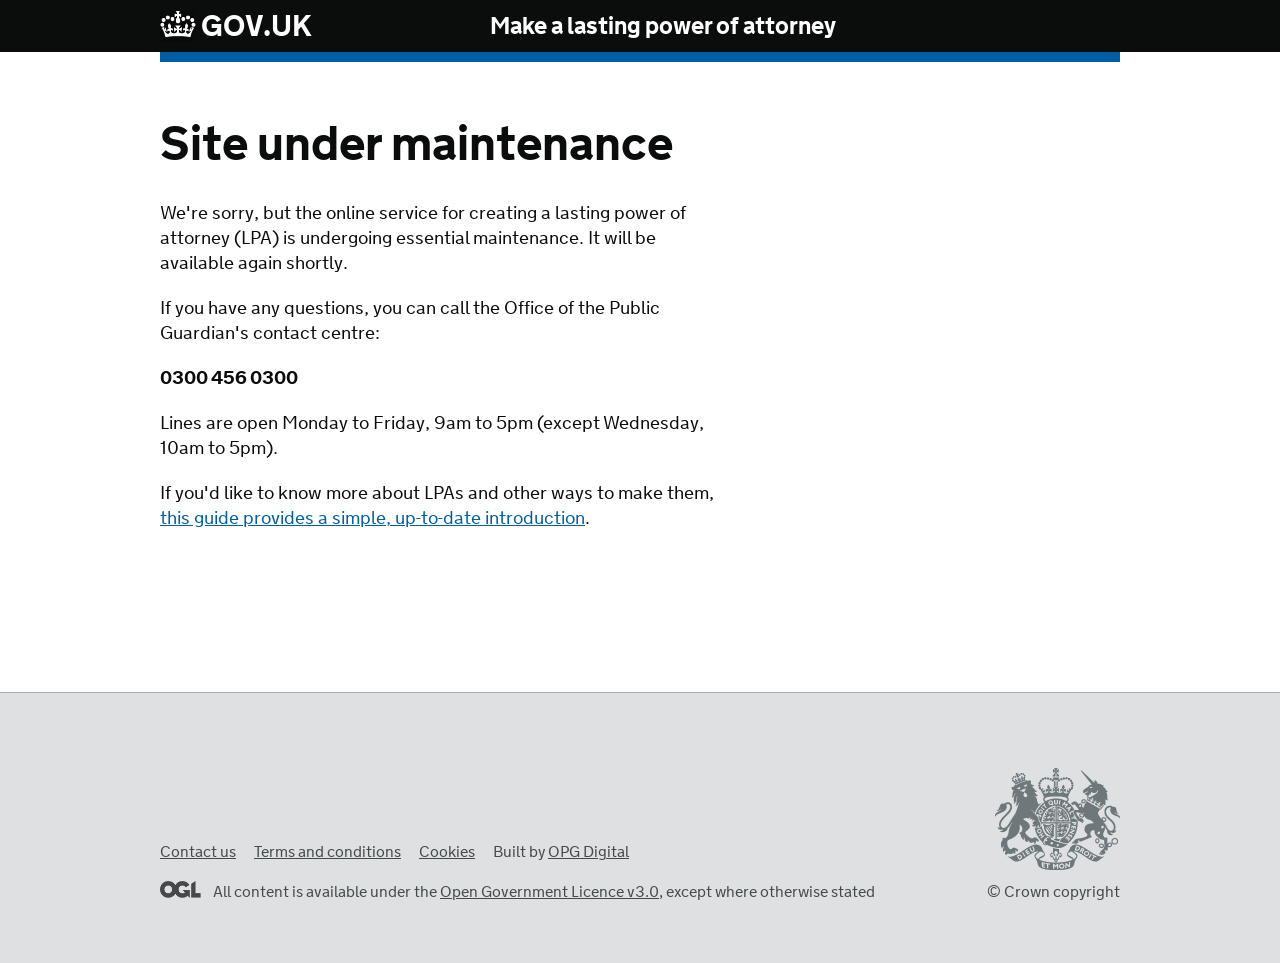
==== commit 875625b3: "LPA-2226 docker tag removed" ====
--- a/index.html
+++ b/index.html
@@ -123,7 +123,7 @@
                     <div class="open-government-licence">
                         <p class="logo"><a href="https://www.nationalarchives.gov.uk/doc/open-government-licence/version/3/" rel="license">Open Government Licence</a></p>
                         <p>All content is available under the <a href="https://www.nationalarchives.gov.uk/doc/open-government-licence/version/3/" rel="license">Open Government Licence v3.0</a>, except where otherwise stated</p>
-                        <p>v1.0.101</p>                    </div>
+                    </div>
                 </div>
                 <div class="copyright">
                     <a href="http://www.nationalarchives.gov.uk/information-management/re-using-public-sector-information/copyright-and-re-use/crown-copyright/">© Crown copyright</a>
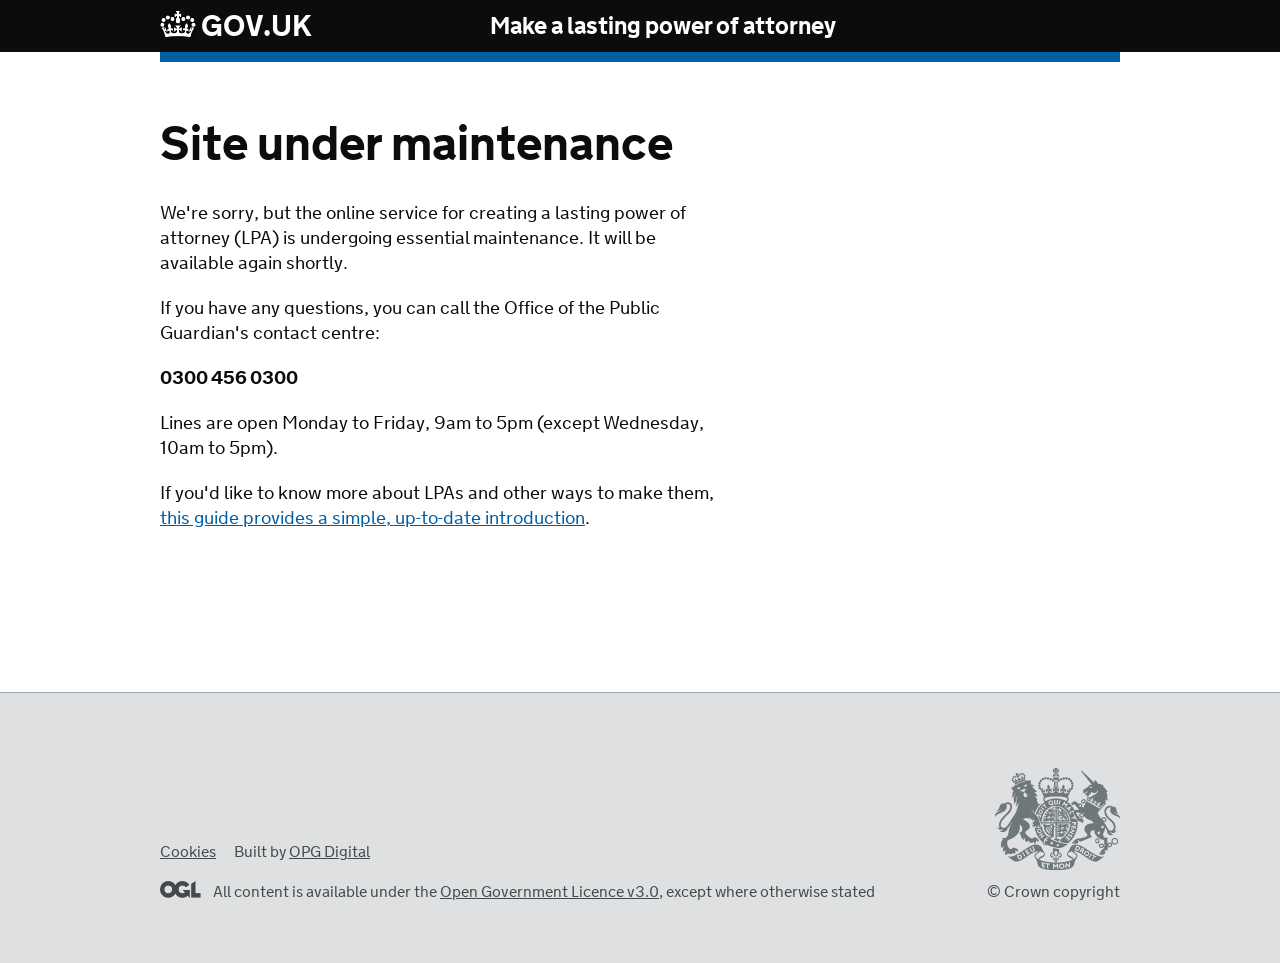
==== commit 836da89f: "LPA-2226 Contact and T&C footer links removed, skiplink href using relative id" ====
--- a/index.html
+++ b/index.html
@@ -56,7 +56,7 @@
 <body class="js-enabled" data-journey="stageprompt.lpa:page:home">
     <script type="text/javascript">document.body.className = document.body.className + ' js-enabled';</script>
     <div id="skiplink-container">
-        <div><a href="https://www.lastingpowerofattorney.service.gov.uk/home#content" class="skiplink">Skip to main content</a></div>
+        <div><a href="#content" class="skiplink">Skip to main content</a></div>
     </div>
     <div id="global-cookie-message">
         <div class="outer-block">
@@ -115,8 +115,6 @@
                 <div class="footer-meta-inner">
                     <h2 class="visuallyhidden">Support links</h2>
                     <ul class="group">
-                        <li><a href="https://www.lastingpowerofattorney.service.gov.uk/contact">Contact us</a></li>
-                        <li><a href="https://www.lastingpowerofattorney.service.gov.uk/terms-and-conditions" target="_blank">Terms and conditions</a></li>
                         <li><a href="https://www.gov.uk/help/cookies" target="_blank">Cookies</a></li>
                         <li>Built by <a target="_blank" href="https://www.gov.uk/government/organisations/office-of-the-public-guardian">OPG Digital</a></li>
                     </ul>
